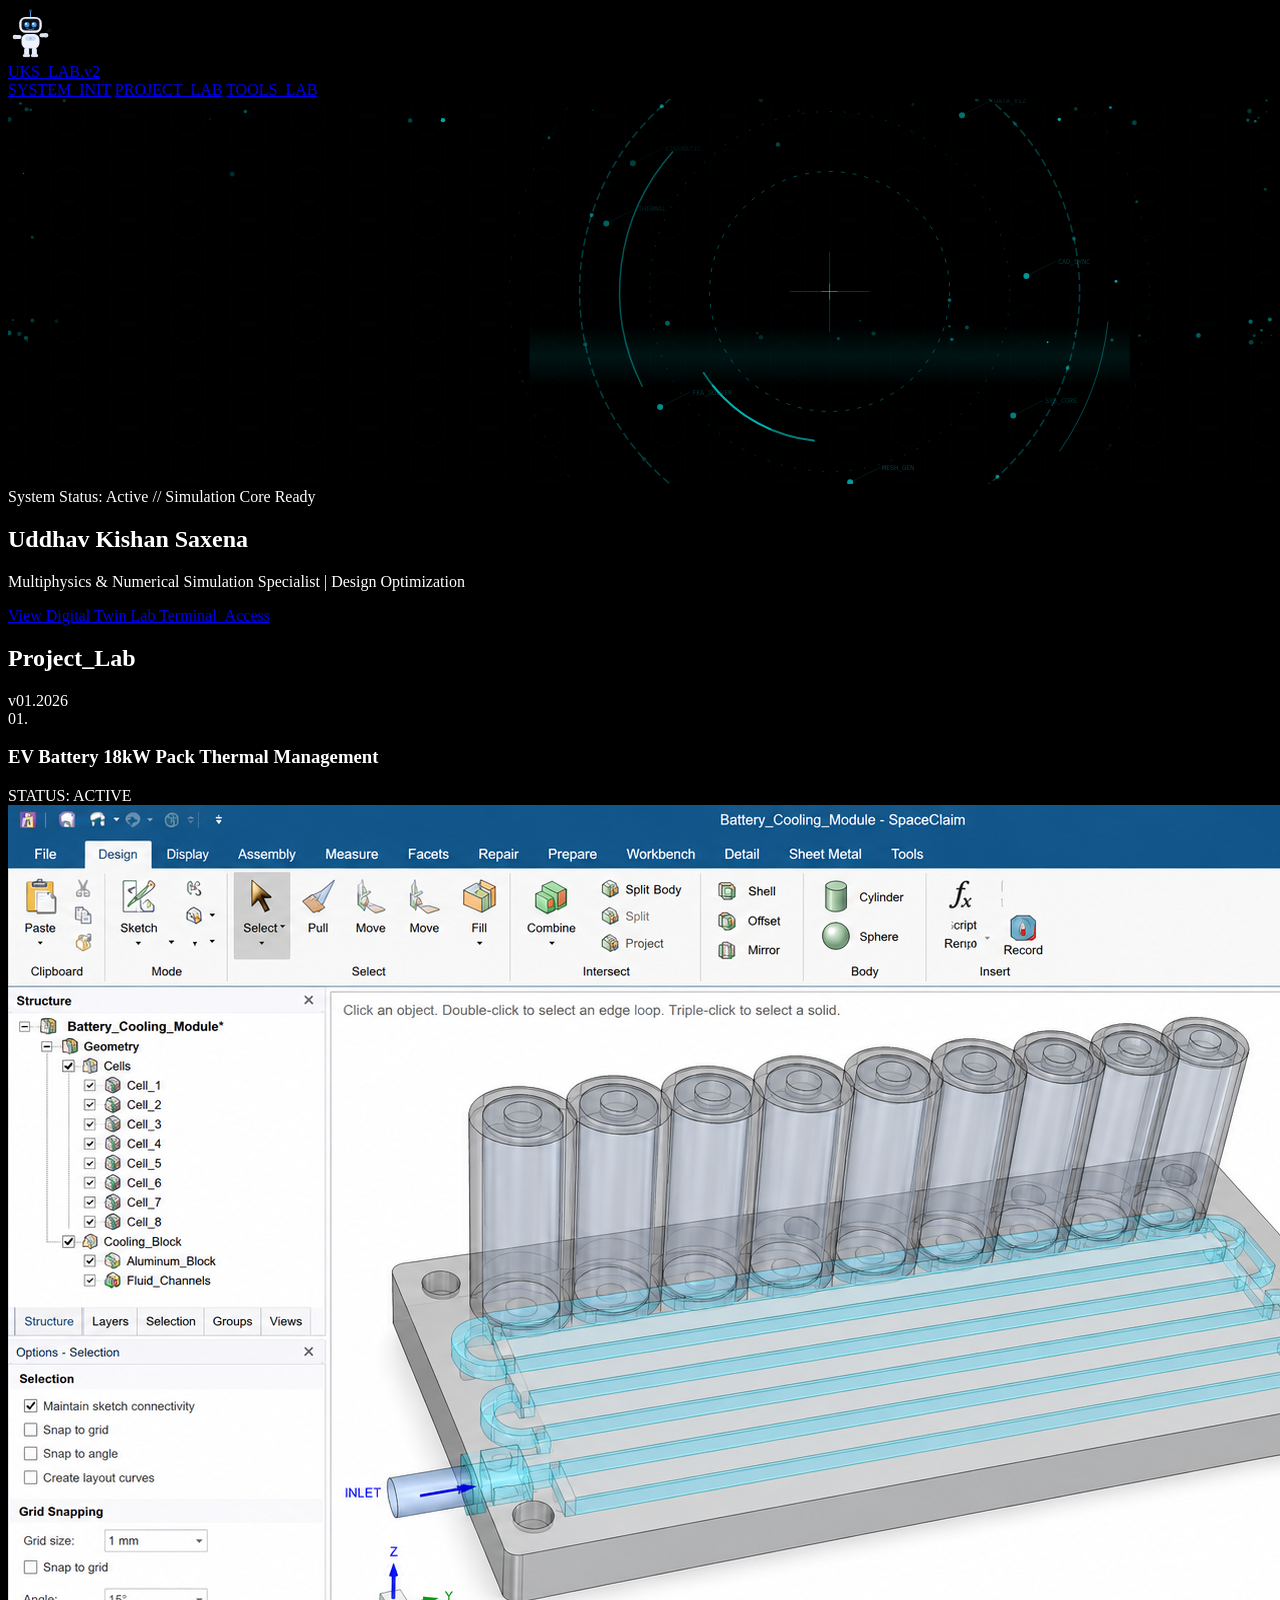
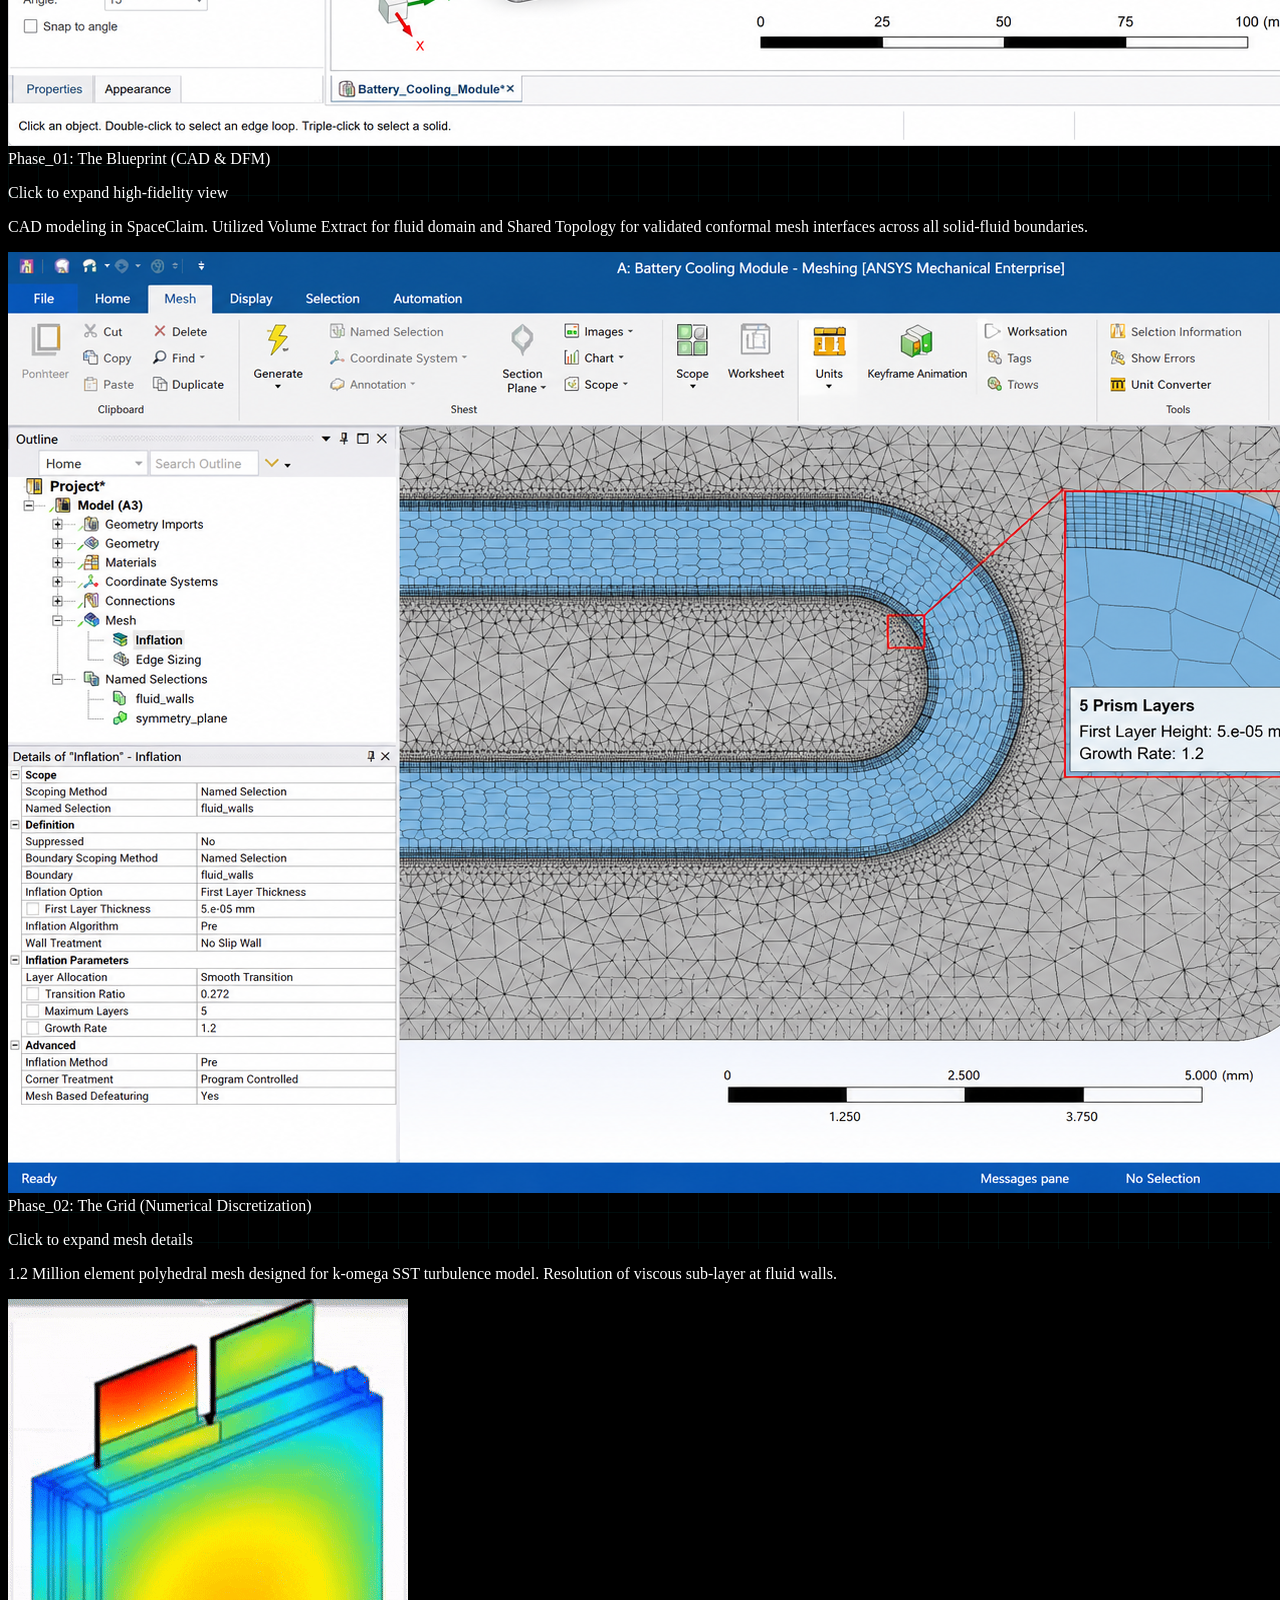
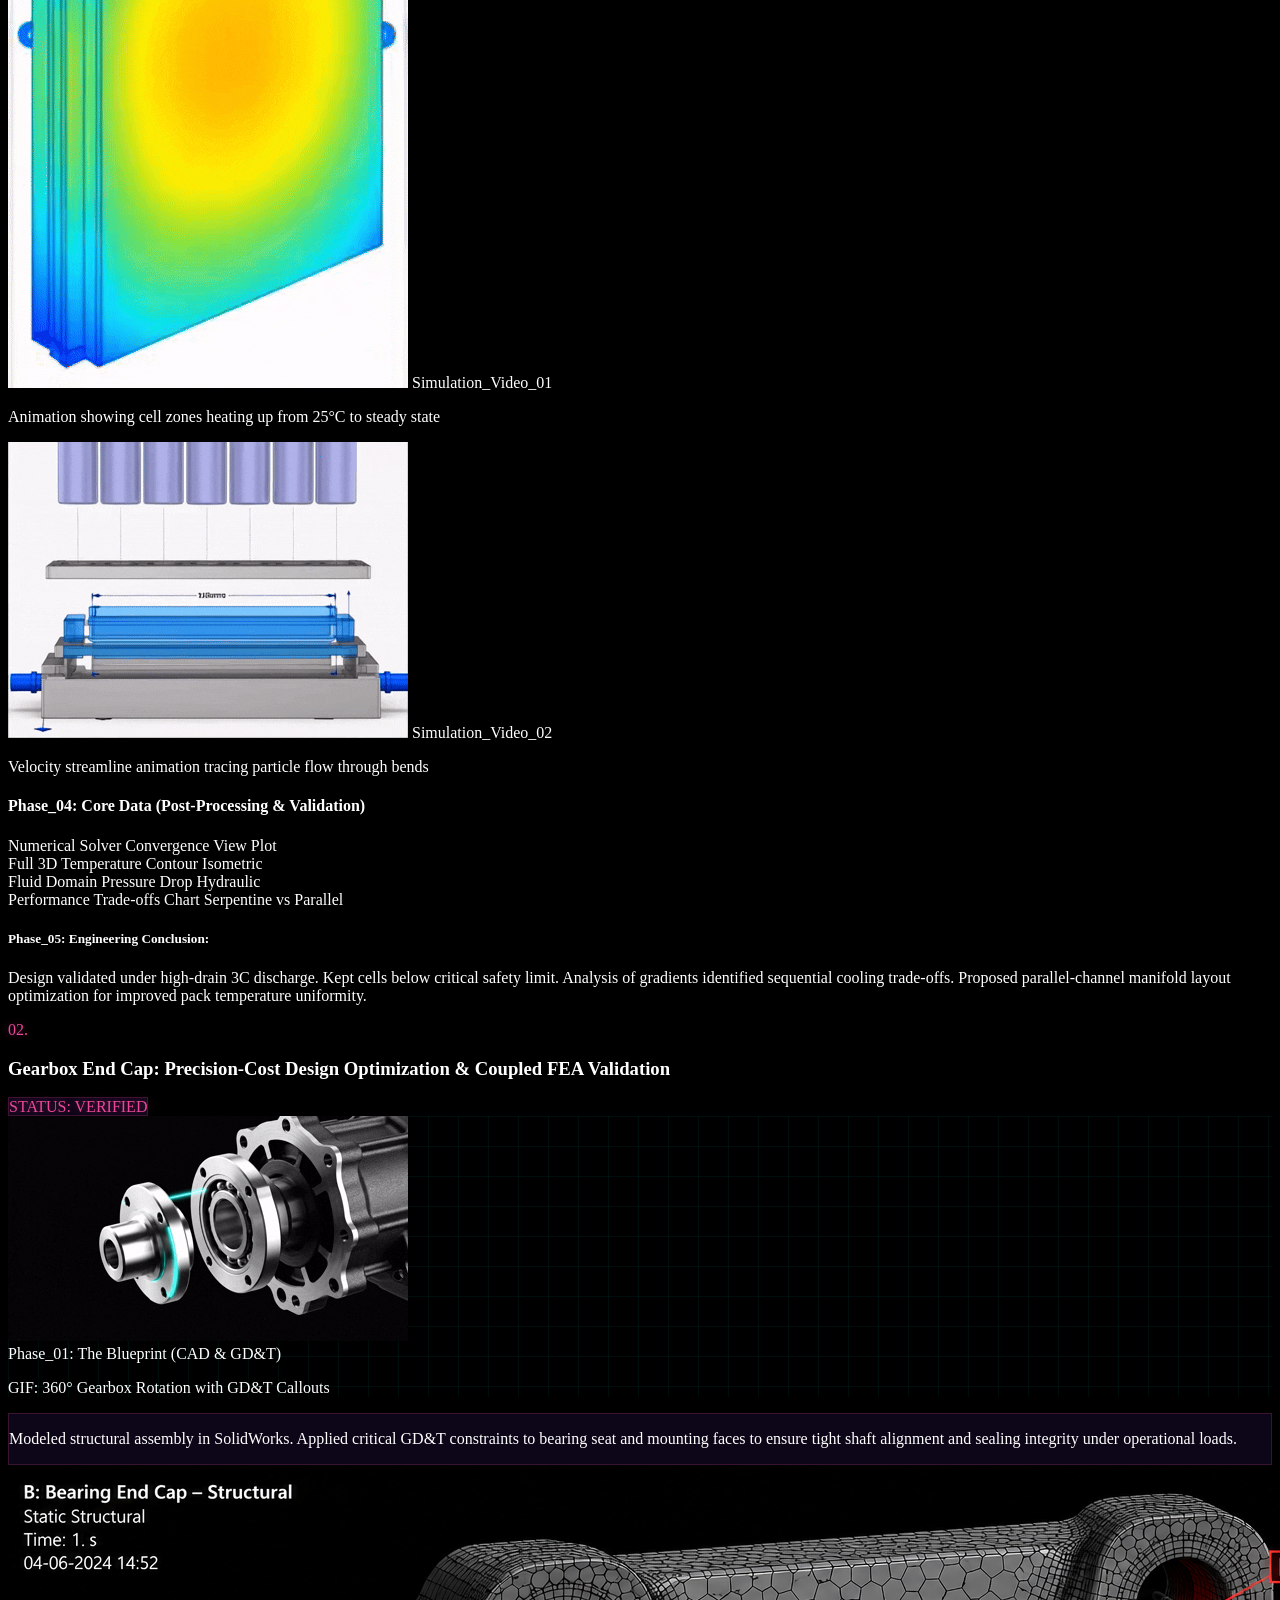
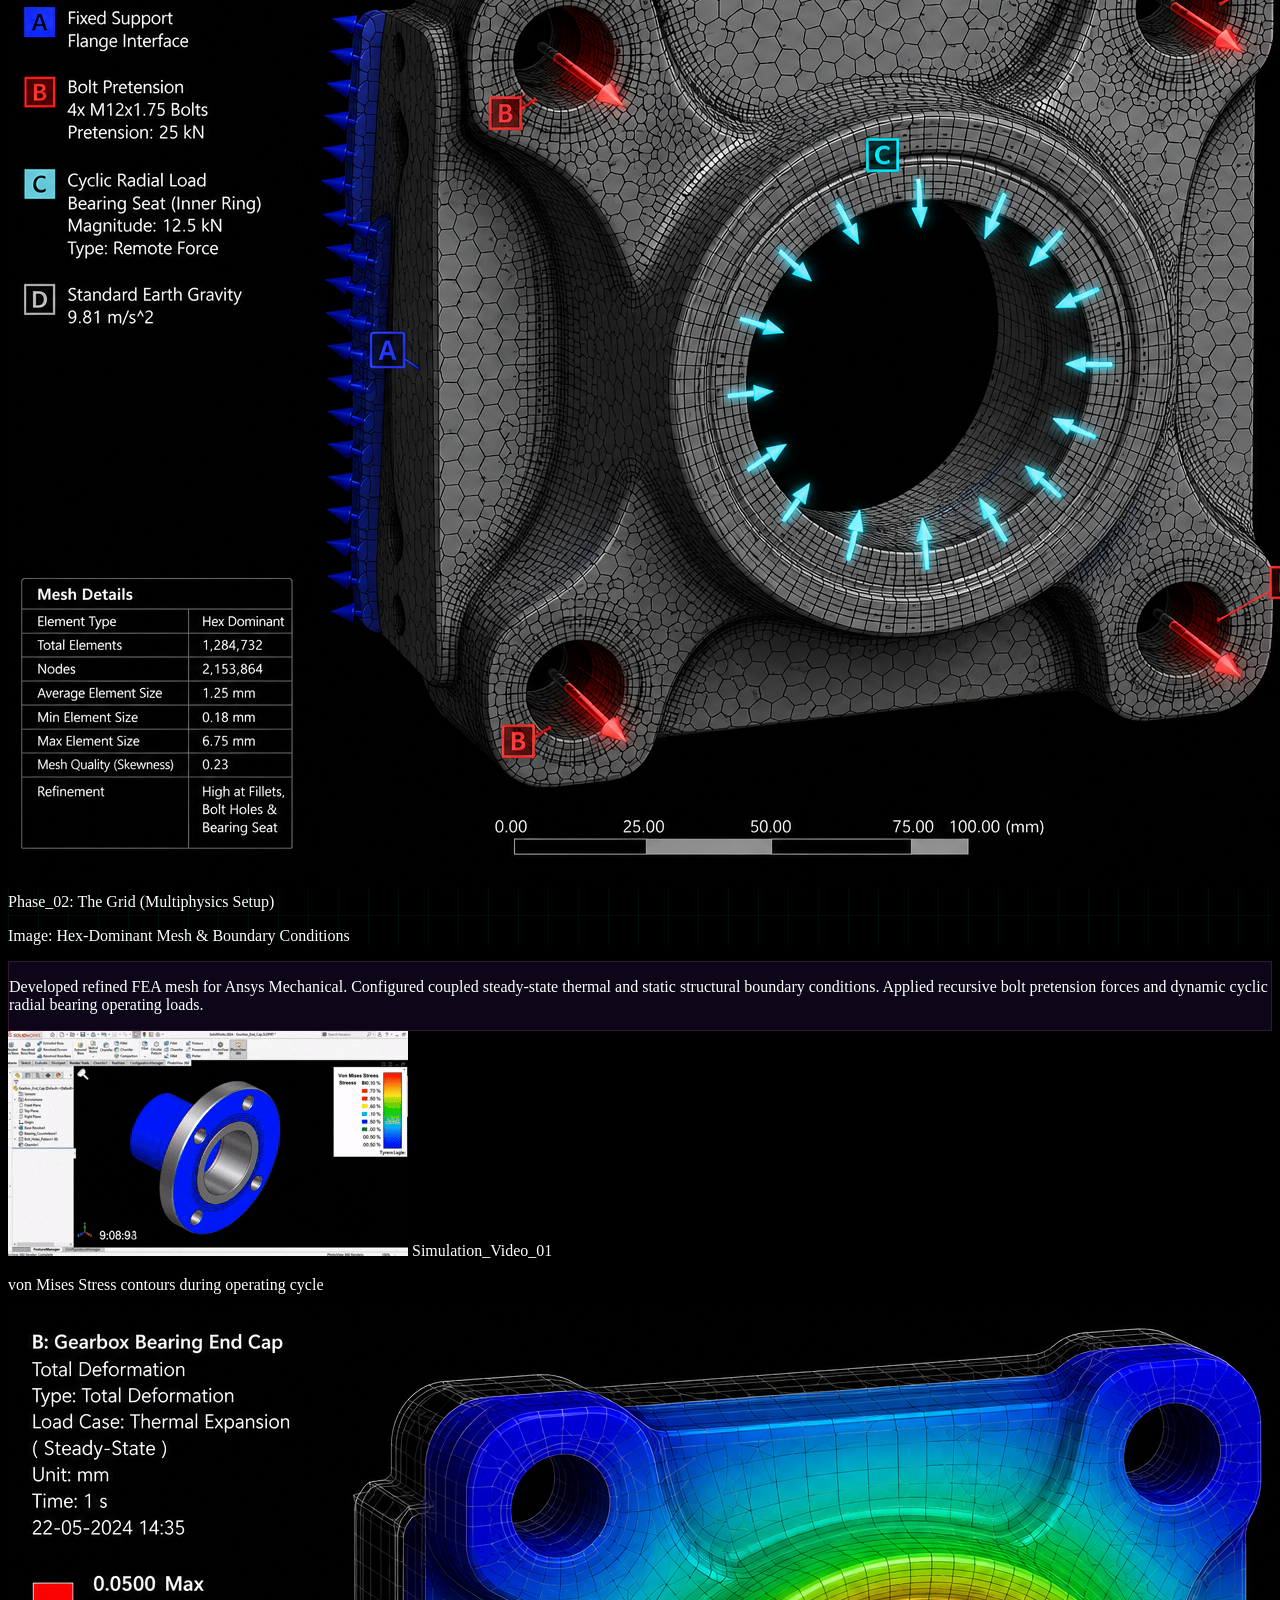
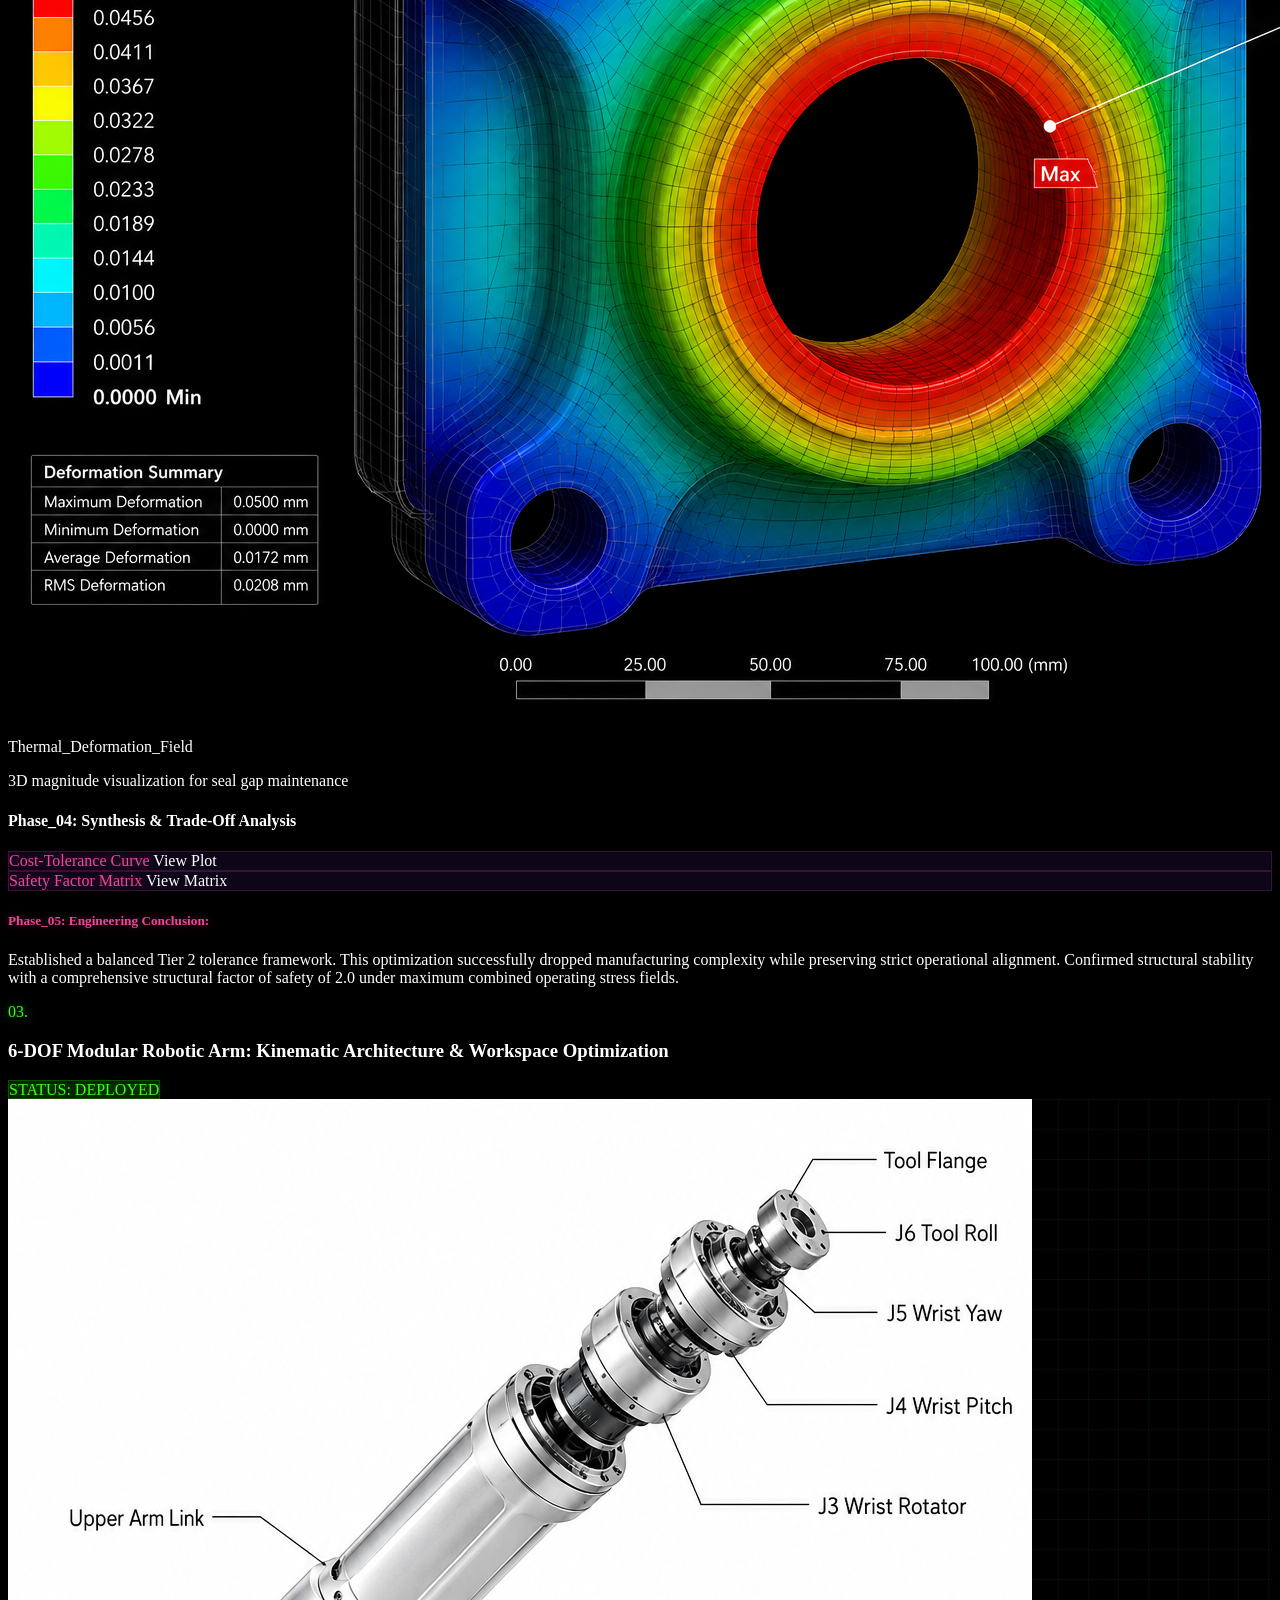
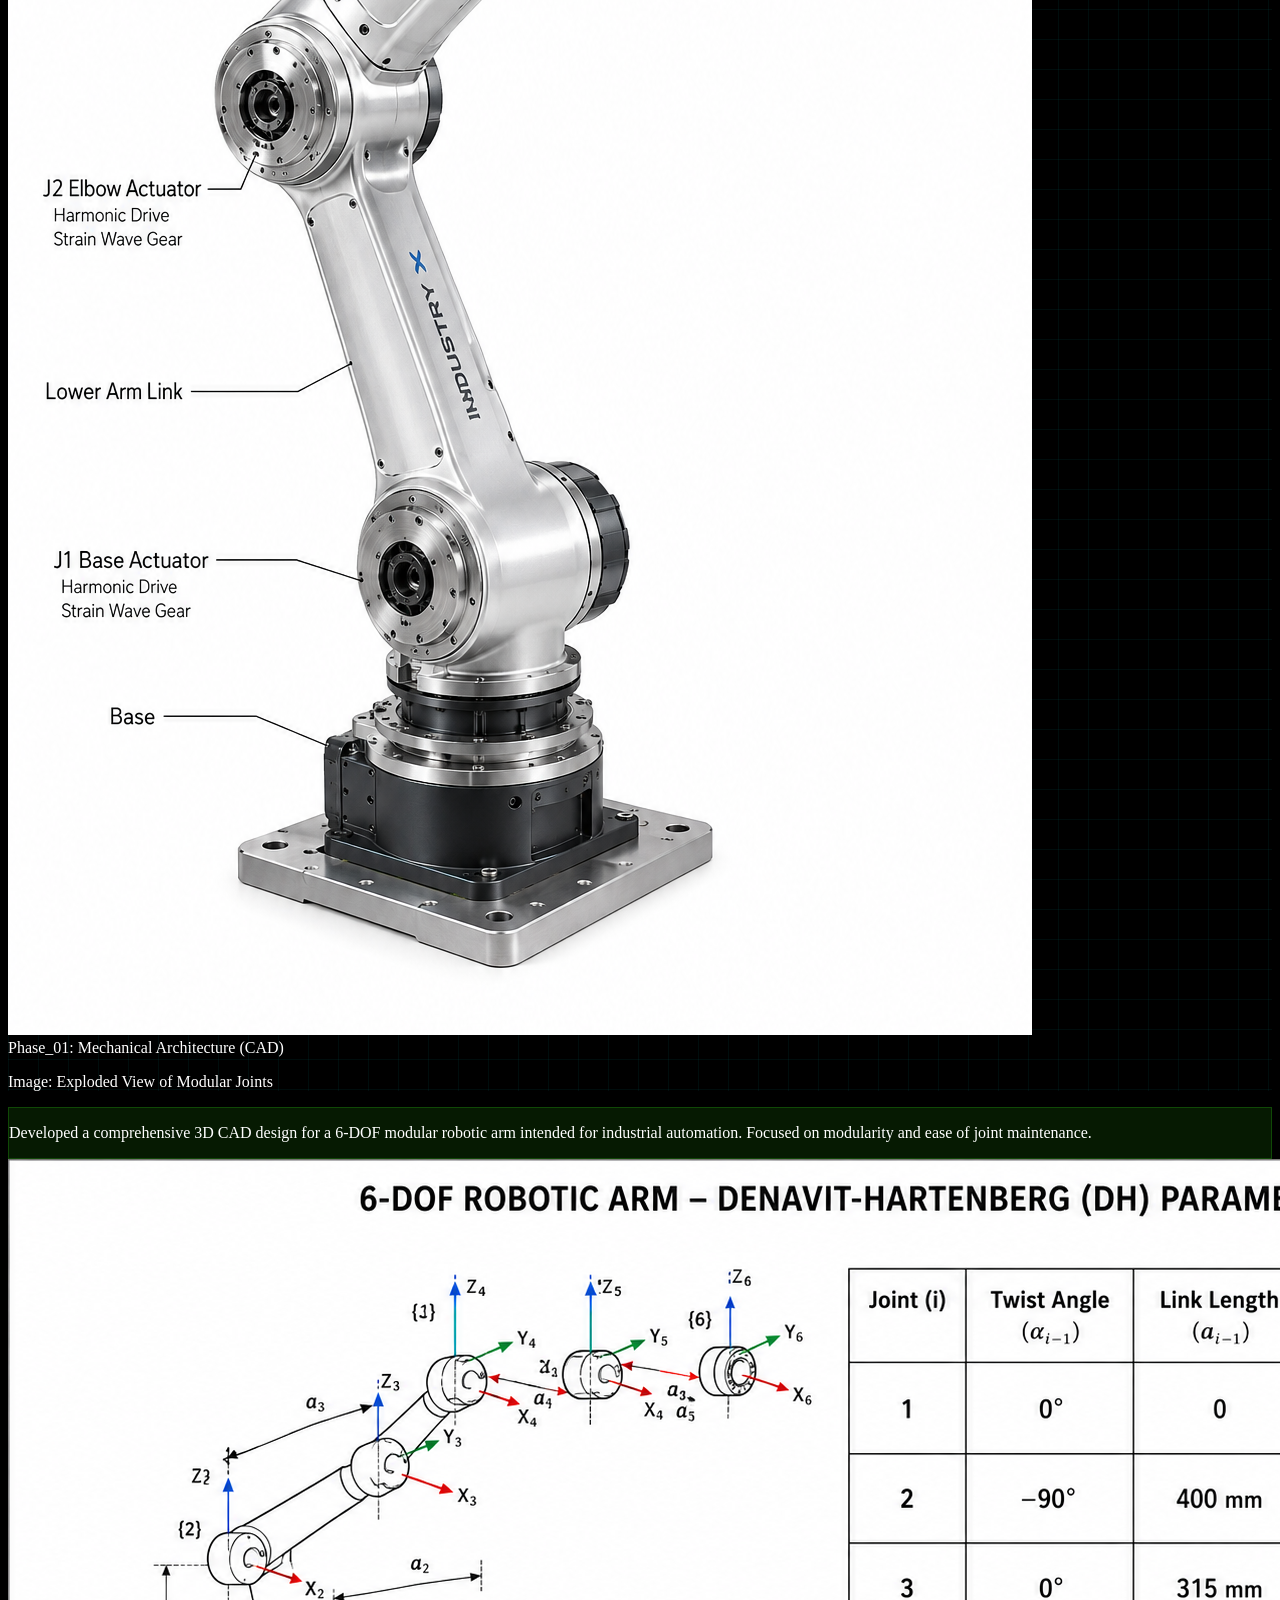
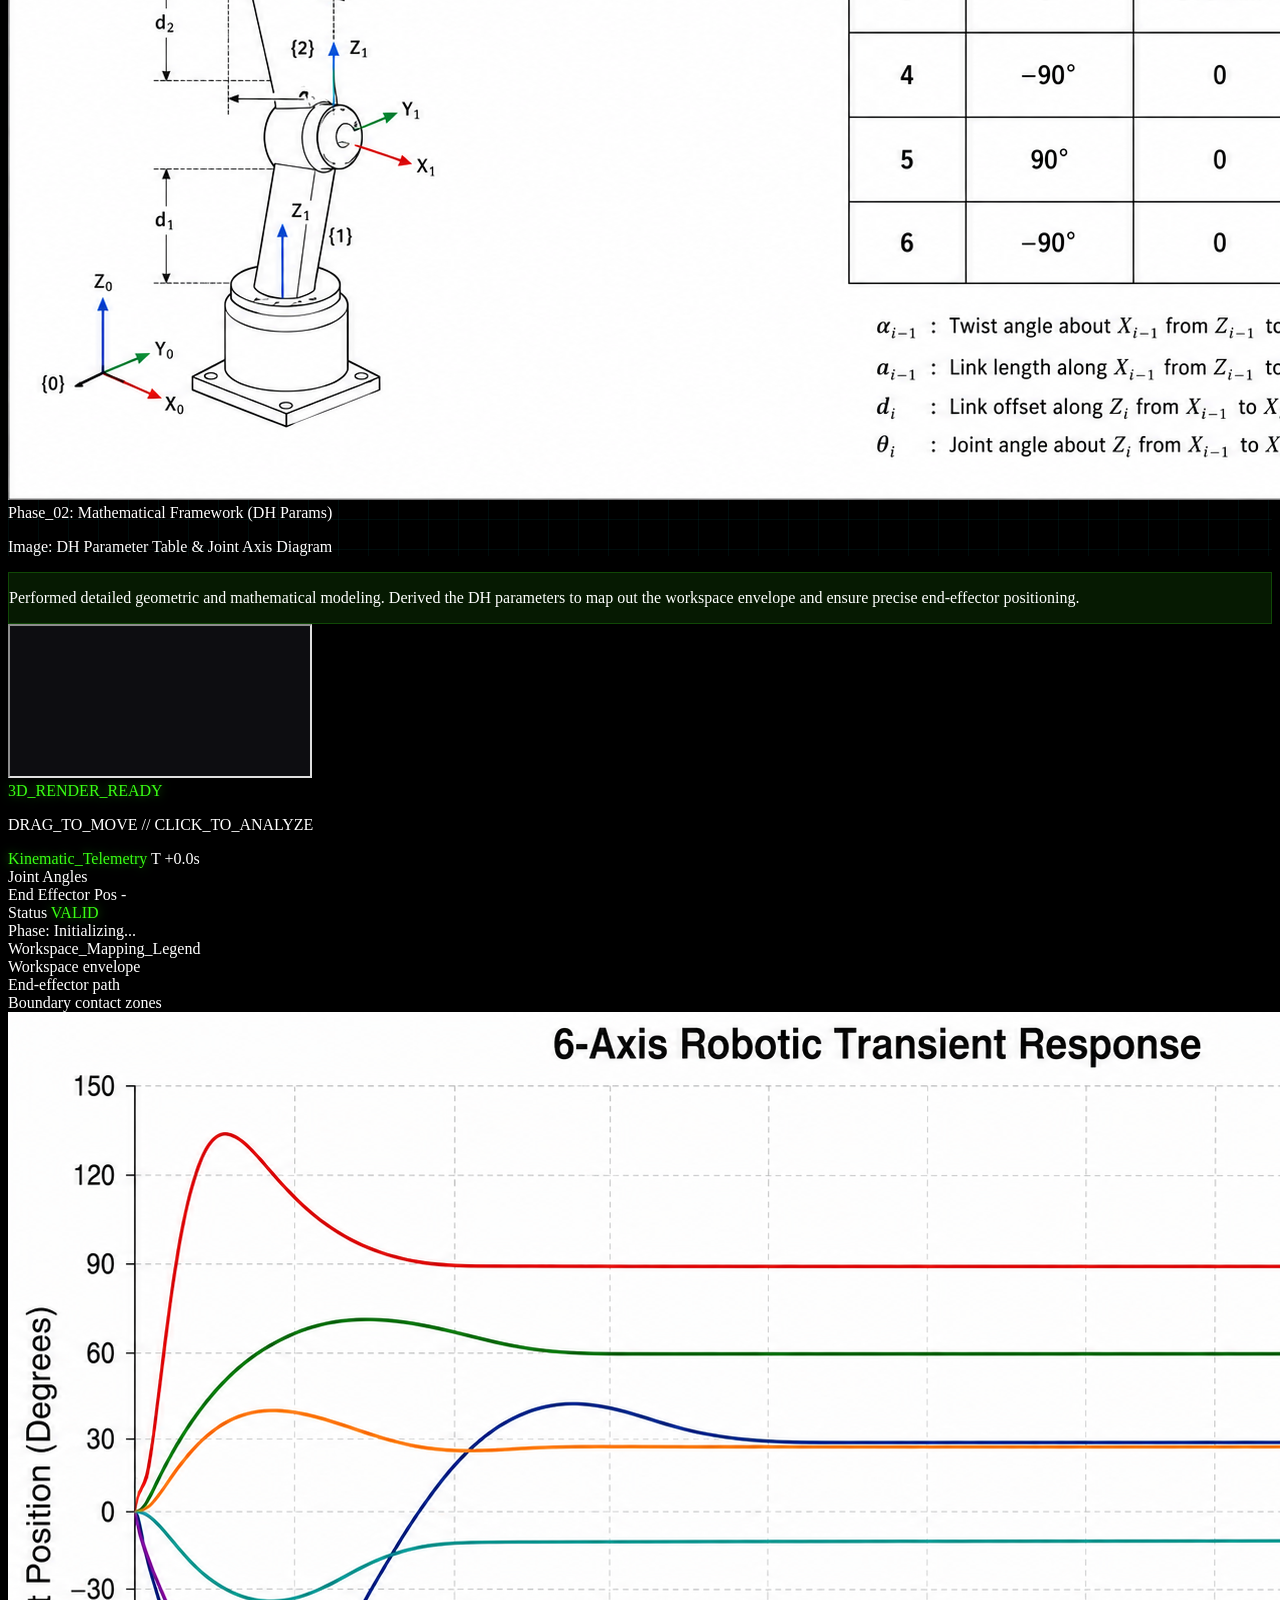
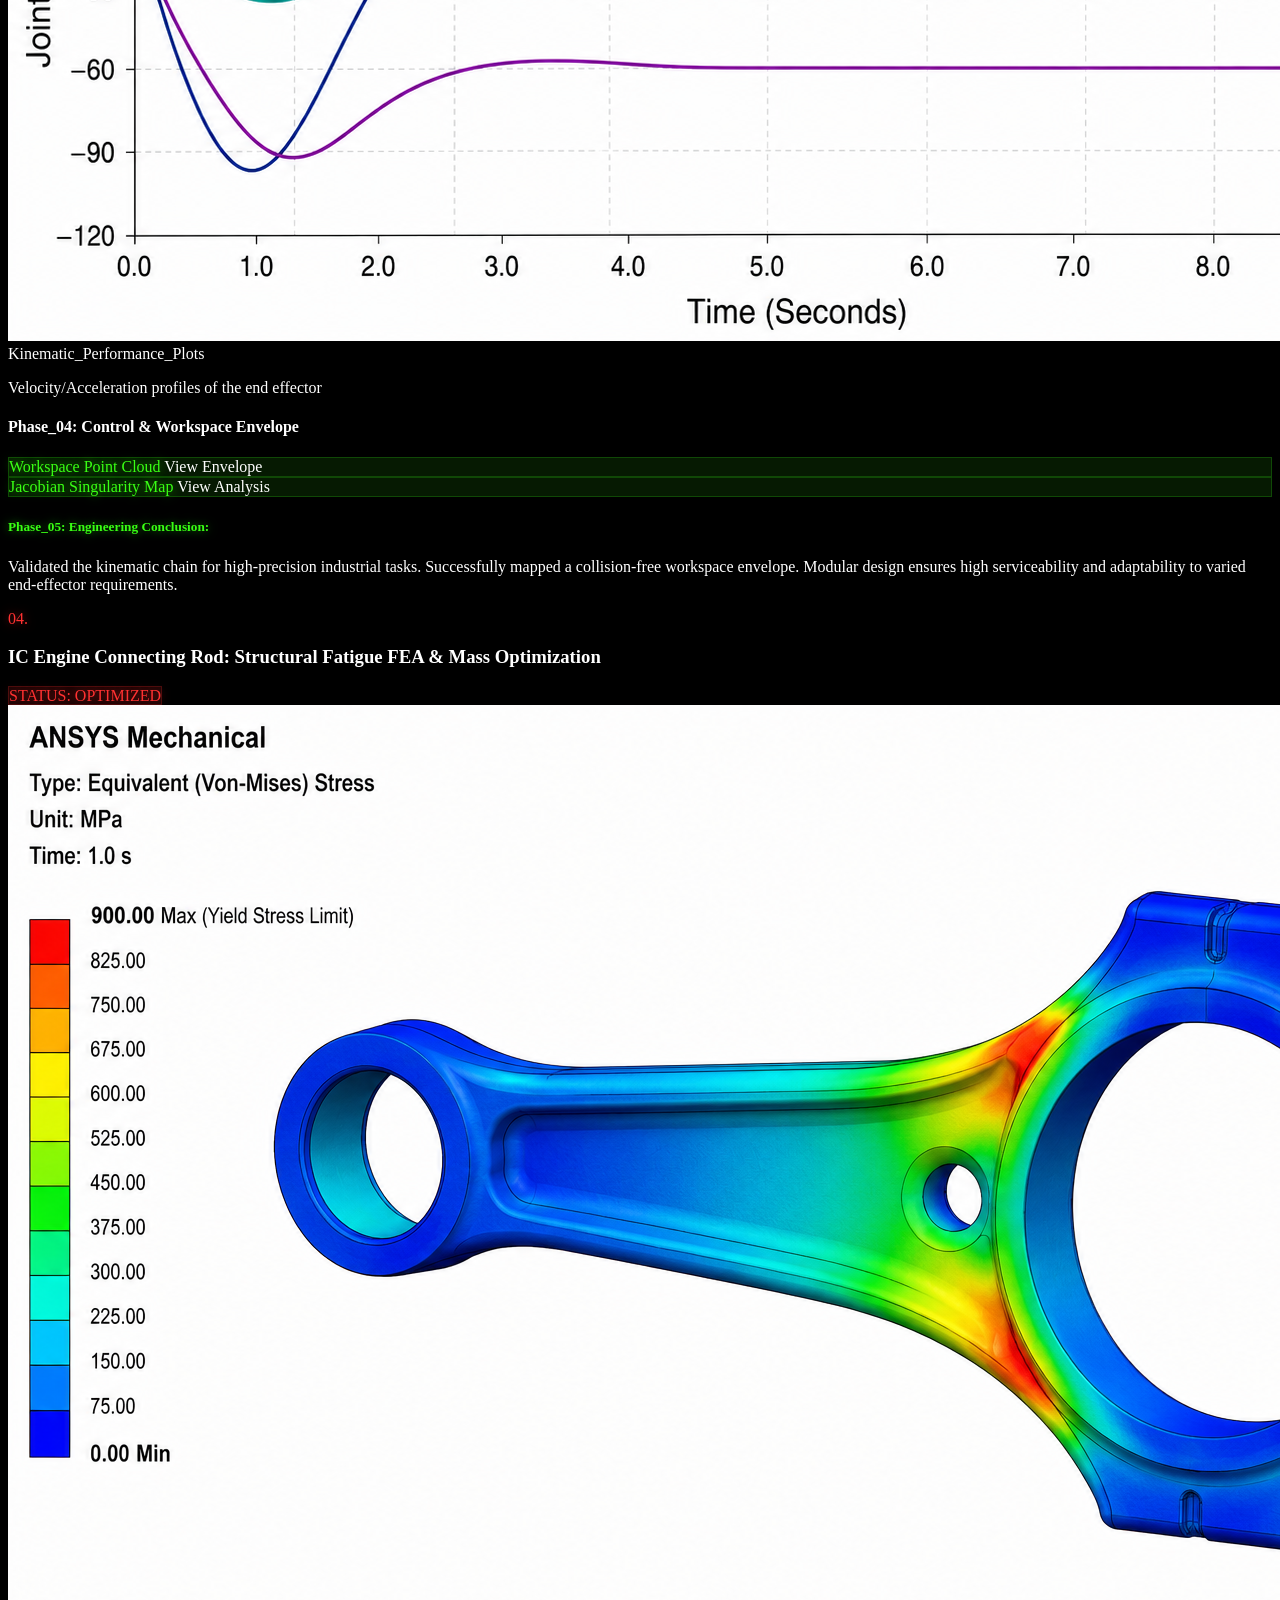
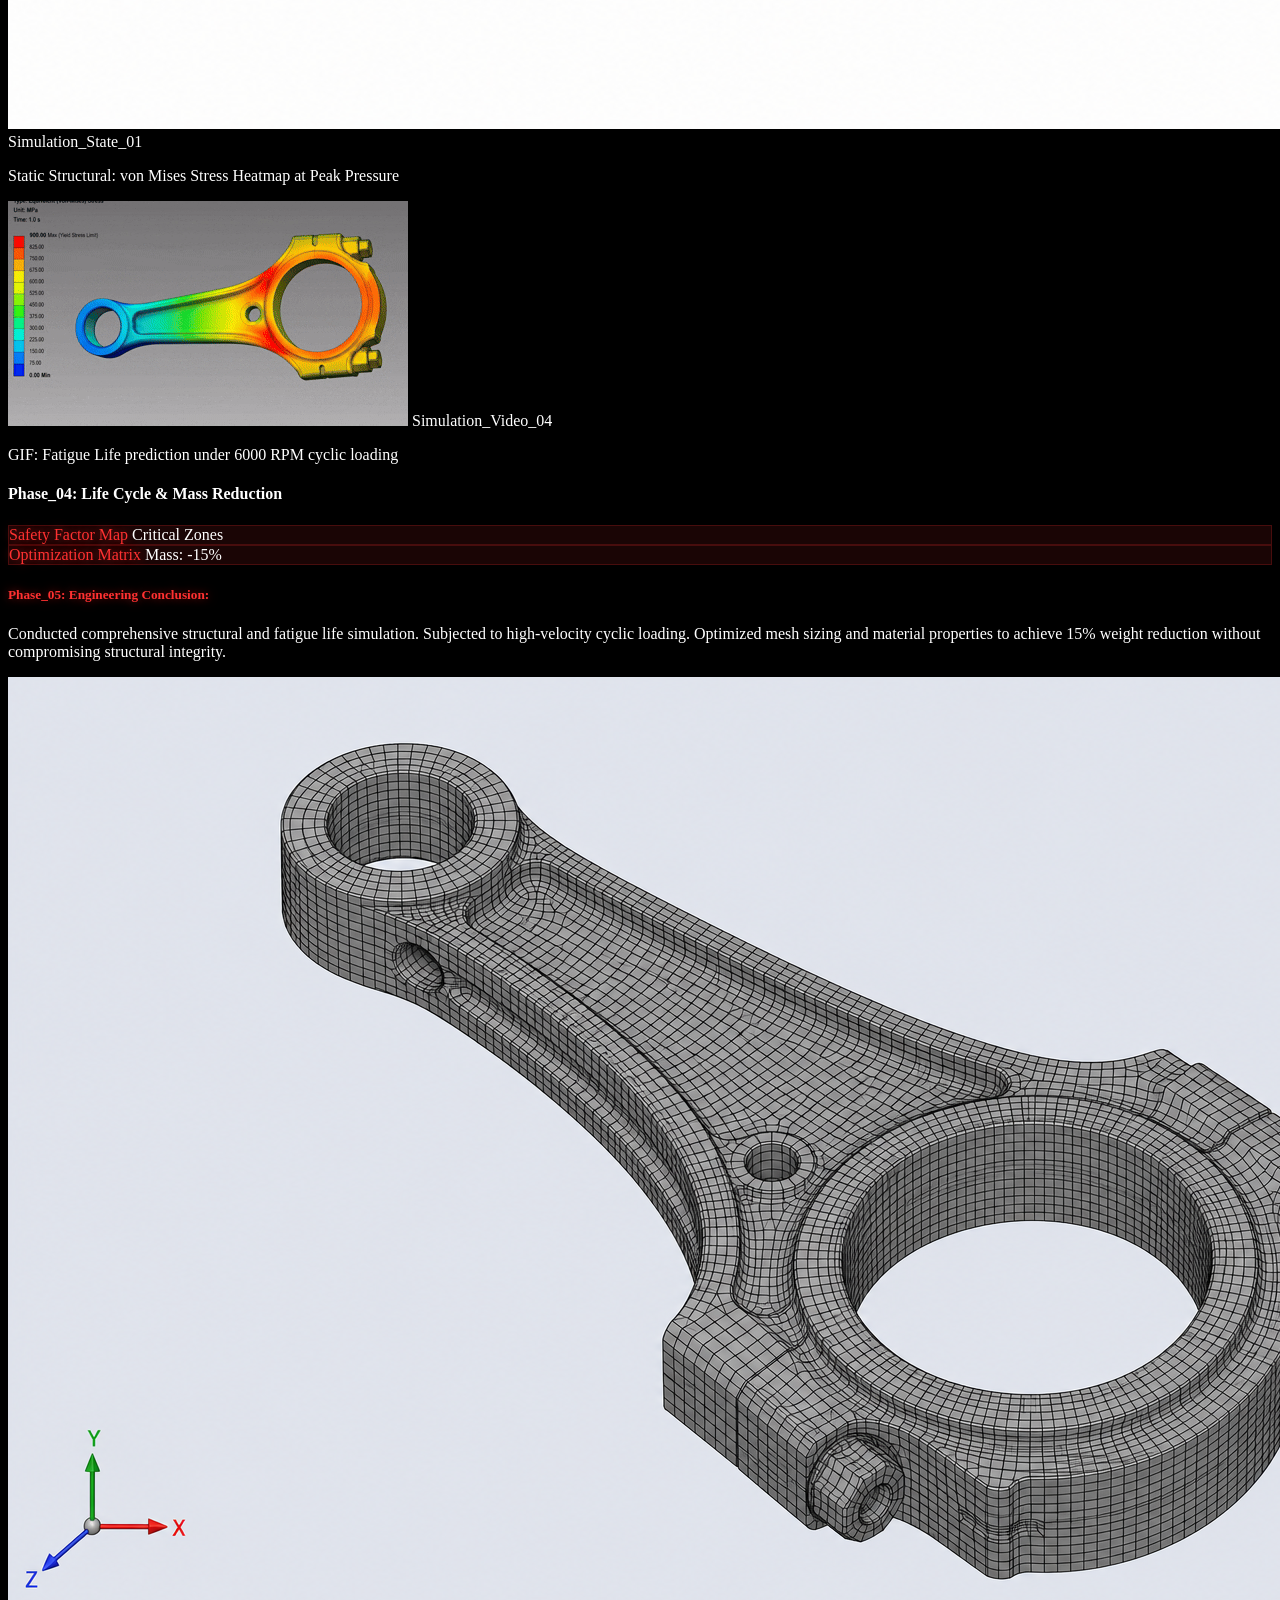
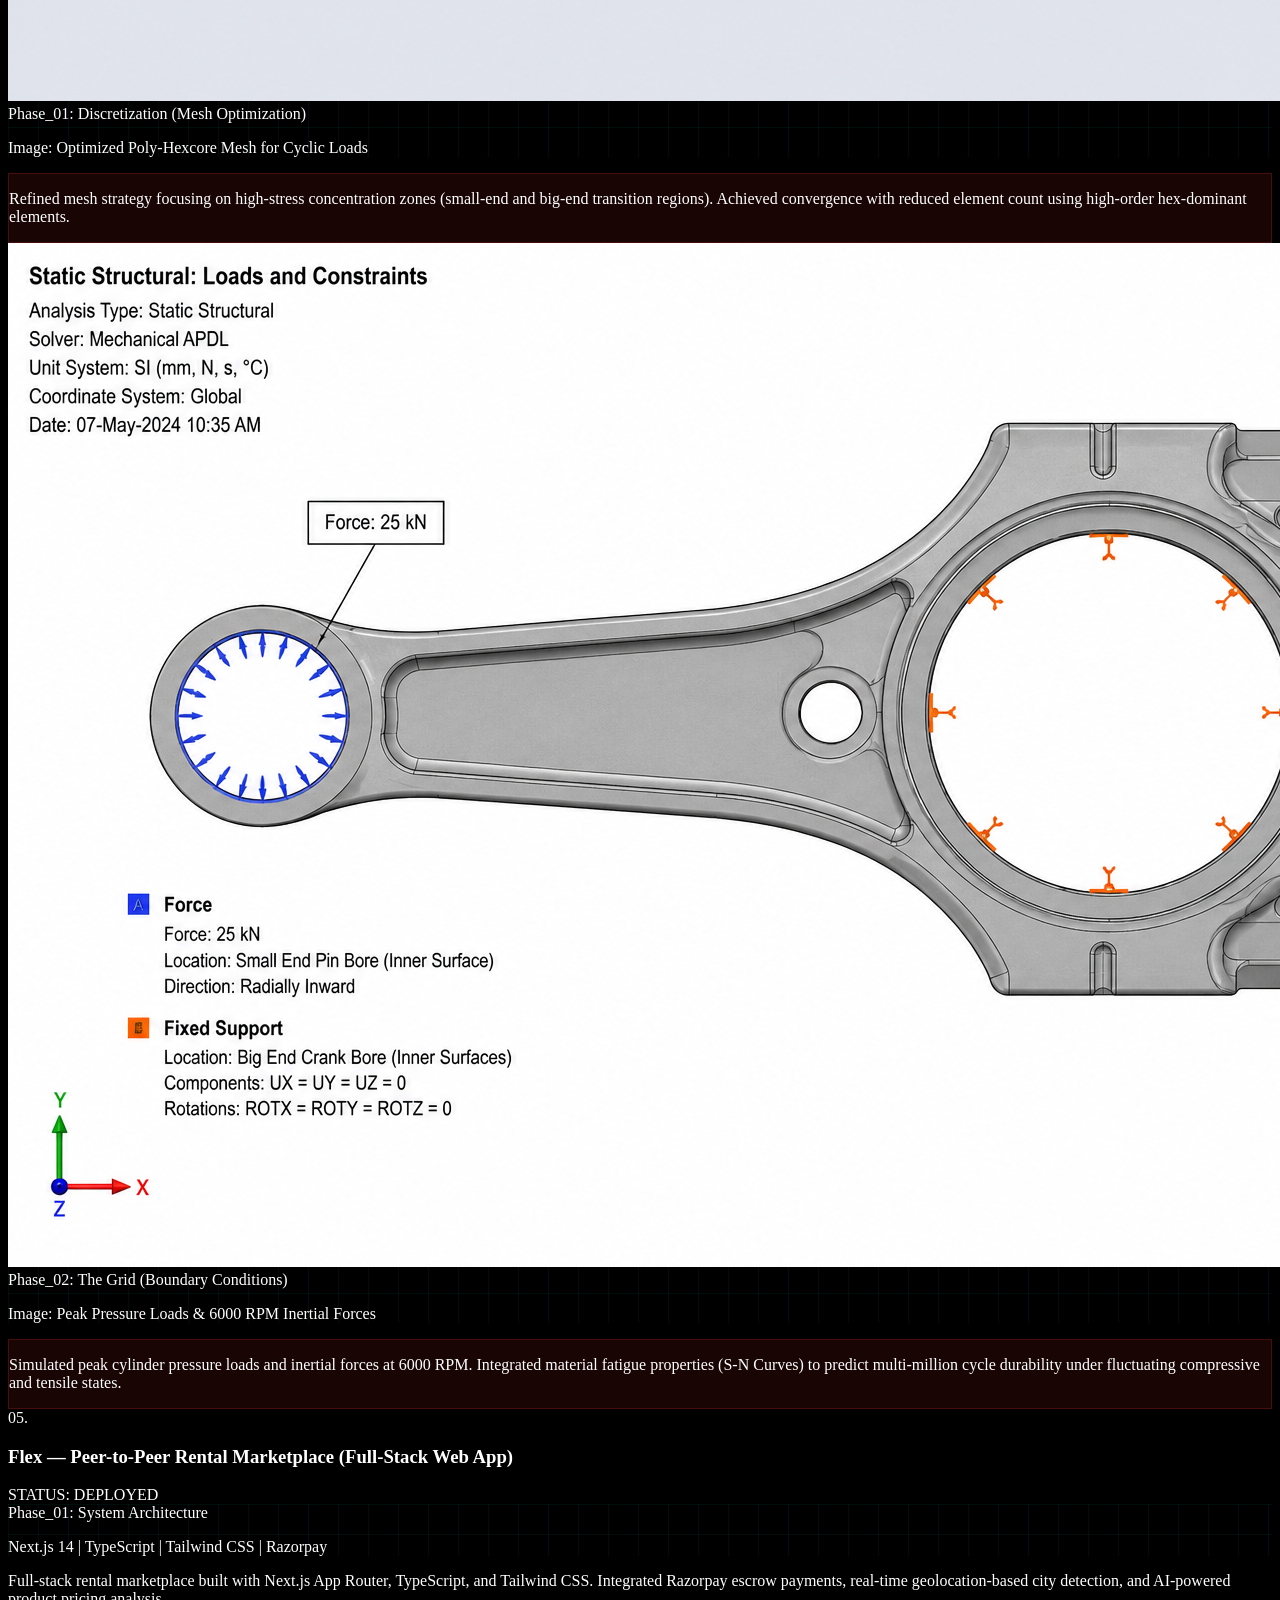
==== index.html @ 334a7b00 "Fix robot: slower movement, smaller jumps, 3D perspective tilt, better shading" ====
<!DOCTYPE html>
<html lang="en" class="scroll-smooth">
<head>
    <meta charset="UTF-8">
    <meta name="viewport" content="width=device-width, initial-scale=1.0">
    <title>UKS | DIGITAL TWIN LAB</title>
    <script src="https://cdn.tailwindcss.com"></script>
    <link rel="preconnect" href="https://fonts.googleapis.com">
    <link rel="preconnect" href="https://fonts.gstatic.com" crossorigin>
    <link href="https://fonts.googleapis.com/css2?family=Fira+Code:wght@300;400;500;600;700&family=Inter:wght@300;400;600;700;800&display=swap" rel="stylesheet">
    <script>
        tailwind.config = {
            theme: {
                extend: {
                    colors: {
                        neon: '#00FFFF',
                        cyan: '#00E5FF',
                        lab: '#000000',
                        'pink-neon': '#EC4899',
                        'amber-neon': '#FBBF24',
                    },
                    fontFamily: {
                        mono: ['Fira Code', 'monospace'],
                        sans: ['Inter', 'sans-serif'],
                    },
                    boxShadow: {
                        'neon': '0 0 15px rgba(0, 255, 255, 0.3)',
                        'neon-strong': '0 0 25px rgba(0, 255, 255, 0.5)',
                    }
                }
            }
        }
    </script>
    <link rel="stylesheet" href="css/style.css">
    <style>
        @keyframes scan {
            0% { transform: translateY(-100%); }
            100% { transform: translateY(100%); }
        }
        .scanline {
            position: fixed;
            top: 0;
            left: 0;
            width: 100%;
            height: 100%;
            background: linear-gradient(to bottom, transparent 50%, rgba(0, 255, 255, 0.02) 50%);
            background-size: 100% 4px;
            pointer-events: none;
            z-index: 100;
        }
        .glow-bg {
            background: radial-gradient(circle at center, rgba(124, 58, 237, 0.05) 0%, transparent 70%);
        }
    </style>
</head>
<body class="bg-lab text-white font-mono antialiased overflow-x-hidden">
    <!-- Animated Robot -->
    <div id="robot-mascot" class="fixed z-[95] pointer-events-none" style="width:45px;height:55px;perspective:200px;">
        <div id="robot-inner" style="transform-style:preserve-3d;transition:transform 0.3s;">
        <svg viewBox="0 0 100 120" xmlns="http://www.w3.org/2000/svg" style="filter: drop-shadow(2px 4px 6px rgba(0,0,0,0.5));">
            <!-- Antenna -->
            <line x1="50" y1="8" x2="50" y2="20" stroke="#4A90D9" stroke-width="2.5"/>
            <circle cx="50" cy="6" r="3.5" fill="#4A90D9">
                <animate attributeName="opacity" values="1;0.4;1" dur="2s" repeatCount="indefinite"/>
            </circle>
            <!-- Head shadow -->
            <ellipse cx="52" cy="56" rx="26" ry="4" fill="rgba(0,0,0,0.15)"/>
            <!-- Head -->
            <rect x="25" y="20" width="50" height="35" rx="14" fill="#E8F0FE"/>
            <rect x="27" y="22" width="46" height="31" rx="12" fill="#F0F4FA"/>
            <!-- Face screen -->
            <rect x="30" y="24" width="40" height="26" rx="9" fill="#1A1A2E"/>
            <rect x="32" y="26" width="36" height="22" rx="7" fill="#0D1117"/>
            <!-- Eyes with glow -->
            <circle cx="42" cy="37" r="6" fill="#4A90D9">
                <animate attributeName="r" values="6;5.5;6" dur="3s" repeatCount="indefinite"/>
            </circle>
            <circle cx="58" cy="37" r="6" fill="#4A90D9">
                <animate attributeName="r" values="6;5.5;6" dur="3s" repeatCount="indefinite"/>
            </circle>
            <!-- Eye shine -->
            <circle cx="40" cy="35" r="2.5" fill="white" opacity="0.9"/>
            <circle cx="56" cy="35" r="2.5" fill="white" opacity="0.9"/>
            <circle cx="43" cy="38" r="1" fill="white" opacity="0.5"/>
            <circle cx="59" cy="38" r="1" fill="white" opacity="0.5"/>
            <!-- Mouth -->
            <path d="M42 46 Q50 51 58 46" stroke="#4A90D9" stroke-width="1.8" fill="none" stroke-linecap="round"/>
            <!-- Body -->
            <ellipse cx="52" cy="90" rx="22" ry="4" fill="rgba(0,0,0,0.12)"/>
            <rect x="30" y="58" width="40" height="32" rx="12" fill="#E8F0FE"/>
            <rect x="32" y="60" width="36" height="28" rx="10" fill="#F0F4FA"/>
            <!-- Chest panel -->
            <rect x="38" y="63" width="24" height="10" rx="5" fill="#4A90D9" opacity="0.25"/>
            <circle cx="50" cy="68" r="3" fill="#4A90D9" opacity="0.5">
                <animate attributeName="opacity" values="0.5;0.2;0.5" dur="1.5s" repeatCount="indefinite"/>
            </circle>
            <!-- Arms with 3D shading -->
            <g id="robot-left-arm">
                <rect x="16" y="60" width="14" height="9" rx="4.5" fill="#E0E8F5"/>
                <ellipse cx="16" cy="64.5" rx="5.5" ry="5" fill="#E8F0FE"/>
                <ellipse cx="16" cy="66" rx="4" ry="3" fill="#D0D8E8"/>
            </g>
            <g id="robot-right-arm">
                <rect x="70" y="56" width="14" height="9" rx="4.5" fill="#E0E8F5"/>
                <ellipse cx="84" cy="60.5" rx="5.5" ry="5" fill="#E8F0FE"/>
                <ellipse cx="84" cy="62" rx="4" ry="3" fill="#D0D8E8"/>
                <!-- Wave lines -->
                <path d="M87 52 Q91 48 95 52" stroke="#4A90D9" stroke-width="1.2" fill="none" opacity="0.5"/>
                <path d="M88 48 Q92 44 96 48" stroke="#4A90D9" stroke-width="1" fill="none" opacity="0.3"/>
            </g>
            <!-- Legs with shading -->
            <rect x="36" y="88" width="11" height="18" rx="5" fill="#E0E8F5"/>
            <rect x="53" y="88" width="11" height="18" rx="5" fill="#E0E8F5"/>
            <rect x="37" y="89" width="9" height="16" rx="4" fill="#E8F0FE"/>
            <rect x="54" y="89" width="9" height="16" rx="4" fill="#E8F0FE"/>
            <!-- Feet -->
            <ellipse cx="41" cy="106" rx="8" ry="4" fill="#4A90D9" opacity="0.4"/>
            <ellipse cx="59" cy="106" rx="8" ry="4" fill="#4A90D9" opacity="0.4"/>
            <rect x="33" y="102" width="16" height="7" rx="3.5" fill="#D0D8E8"/>
            <rect x="51" y="102" width="16" height="7" rx="3.5" fill="#D0D8E8"/>
            <rect x="34" y="103" width="14" height="5" rx="2.5" fill="#E0E8F5"/>
            <rect x="52" y="103" width="14" height="5" rx="2.5" fill="#E0E8F5"/>
        </svg>
        </div>
    </div>
    
    <!-- Navigation -->
    <nav class="fixed top-0 w-full z-[90] border-b border-neon/10 bg-lab/80 backdrop-blur-xl">
        <div class="max-w-7xl mx-auto px-6 h-20 flex items-center justify-between">
            <a href="#" class="font-bold tracking-tighter text-2xl flex items-center gap-2">
                <span class="w-3 h-3 bg-neon animate-pulse rounded-full shadow-neon"></span>
                UKS_LAB.v2
            </a>
            <div class="hidden md:flex space-x-8 text-xs font-bold uppercase tracking-widest">
                <a href="#hero" class="hover:text-neon transition-colors">SYSTEM_INIT</a>
                <a href="#lab" class="hover:text-neon transition-colors">PROJECT_LAB</a>
                <a href="#tools" class="hover:text-neon transition-colors">TOOLS_LAB</a>
            </div>
        </div>
    </nav>

    <!-- Hero Section -->
    <section id="hero" class="relative min-h-screen flex items-center justify-center px-6 pt-20 overflow-hidden">
        <!-- Jarvis HUD Canvas Background -->
        <canvas id="jarvis-canvas" class="absolute inset-0 z-0 w-full h-full"></canvas>
        <div class="absolute inset-0 z-0 bg-gradient-to-r from-black/70 via-black/30 to-transparent"></div>
        
        <div class="relative z-10 max-w-5xl mx-auto text-center">
            <div class="inline-block border border-neon/30 px-4 py-1 rounded-full text-[10px] uppercase tracking-[0.3em] mb-8 animate-pulse text-neon">
                System Status: Active // Simulation Core Ready
            </div>
            <h1 class="text-5xl md:text-8xl font-black font-sans tracking-tight mb-6 bg-clip-text text-transparent bg-gradient-to-b from-white to-white/40">
                <span id="typing-name"></span>
            </h1>
            <p class="text-sm md:text-xl text-cyan/70 font-medium mb-12 max-w-2xl mx-auto leading-relaxed tracking-wide uppercase">
                Multiphysics & Numerical Simulation Specialist | Design Optimization
            </p>
            <div class="flex flex-col sm:flex-row gap-6 justify-center">
                <a href="#lab" class="group relative px-10 py-4 bg-neon text-lab font-black uppercase tracking-widest text-xs transition-all hover:shadow-neon-strong">
                    View Digital Twin Lab
                    <span class="absolute -top-1 -left-1 w-2 h-2 border-t-2 border-l-2 border-neon group-hover:border-white transition-colors"></span>
                    <span class="absolute -bottom-1 -right-1 w-2 h-2 border-b-2 border-r-2 border-neon group-hover:border-white transition-colors"></span>
                </a>
                <a href="#" class="group relative px-10 py-4 border border-neon/30 text-neon font-bold uppercase tracking-widest text-xs transition-all hover:bg-neon/5">
                    Terminal_Access
                </a>
            </div>
        </div>
    </section>

    <!-- Project Lab -->
    <section id="lab" class="py-32 relative">
        <div class="max-w-7xl mx-auto px-6">
            <div class="flex items-center gap-4 mb-20">
                <h2 class="text-4xl md:text-6xl font-black font-sans uppercase tracking-tighter">Project_Lab</h2>
                <div class="h-[1px] flex-1 bg-neon/20"></div>
                <span class="text-[10px] text-neon/40 uppercase tracking-widest">v01.2026</span>
            </div>

            <!-- Project 1: EV Battery -->
            <div class="mb-40">
                <div class="flex items-center justify-between mb-8">
                    <div class="flex items-center gap-3">
                        <span class="text-neon font-bold">01.</span>
                        <h3 class="text-2xl font-bold uppercase tracking-tight">EV Battery 18kW Pack Thermal Management</h3>
                    </div>
                    <span class="text-[10px] font-bold text-neon bg-neon/10 px-2 py-1 rounded border border-neon/20 animate-pulse">STATUS: ACTIVE</span>
                </div>

                <div class="grid grid-cols-1 lg:grid-cols-12 gap-8">
                    <!-- Phase 1 & 2 -->
                    <div class="lg:col-span-7 space-y-6">
                        <div class="group relative border border-neon/10 bg-white/5 p-4 transition-all hover:border-neon/40 hover:shadow-neon cursor-pointer" onclick="openModal('assets/images/battery-cad-spaceclaim.png', 'CAD Exploration View - SpaceClaim Assembly')">
                            <div class="aspect-video bg-lab/50 relative overflow-hidden border border-neon/5 engineering-grid group-hover:border-neon/20 transition-all">
                                <img src="assets/images/battery-cad-spaceclaim.png" alt="SpaceClaim CAD Assembly" class="w-full h-full object-cover opacity-60 group-hover:opacity-100 transition-all duration-500">
                                <div class="absolute inset-0 flex flex-col items-center justify-center p-8 bg-lab/40 group-hover:bg-transparent transition-all">
                                    <span class="text-[10px] text-neon/40 mb-2 font-bold uppercase group-hover:text-neon transition-colors">Phase_01: The Blueprint (CAD & DFM)</span>
                                    <p class="text-center text-[10px] text-white/40 px-4 group-hover:hidden transition-all uppercase tracking-tighter">Click to expand high-fidelity view</p>
                                </div>
                            </div>
                            <div class="mt-4 p-4 border-l-2 border-neon/40 bg-neon/5">
                                <p class="text-xs leading-relaxed text-cyan/80">CAD modeling in SpaceClaim. Utilized Volume Extract for fluid domain and Shared Topology for validated conformal mesh interfaces across all solid-fluid boundaries.</p>
                            </div>
                        </div>

                        <div class="group relative border border-neon/10 bg-white/5 p-4 transition-all hover:border-neon/40 hover:shadow-neon cursor-pointer" onclick="openModal('assets/images/battery-mesh-ansys.png', 'High-Fidelity Polyhedral Mesh - ANSYS Meshing')">
                            <div class="aspect-video bg-lab/50 relative overflow-hidden border border-neon/5 engineering-grid group-hover:border-neon/20 transition-all">
                                <img src="assets/images/battery-mesh-ansys.png" alt="ANSYS Mesh Analysis" class="w-full h-full object-cover opacity-60 group-hover:opacity-100 transition-all duration-500">
                                <div class="absolute inset-0 flex flex-col items-center justify-center p-8 bg-lab/40 group-hover:bg-transparent transition-all">
                                    <span class="text-[10px] text-neon/40 mb-2 font-bold uppercase group-hover:text-neon transition-colors">Phase_02: The Grid (Numerical Discretization)</span>
                                    <p class="text-center text-[10px] text-white/40 px-4 group-hover:hidden transition-all uppercase tracking-tighter">Click to expand mesh details</p>
                                </div>
                            </div>
                            <div class="mt-4 p-4 border-l-2 border-neon/40 bg-neon/5">
                                <p class="text-xs leading-relaxed text-cyan/80">1.2 Million element polyhedral mesh designed for k-omega SST turbulence model. Resolution of viscous sub-layer at fluid walls.</p>
                            </div>
                        </div>
                    </div>

                    <!-- Phase 3 & 4 -->
                    <div class="lg:col-span-5 space-y-8">
                        <div class="grid grid-cols-2 gap-4">
                            <div class="aspect-square bg-white/5 border border-neon/10 p-4 flex flex-col items-center justify-center text-center group hover:border-neon/40 cursor-pointer" onclick="openModal('assets/videos/battery-temp-rise.gif', 'Simulation Video 1 (GIF): Time-Lapse Temperature Rise')">
                                <div class="relative w-full h-full flex flex-col items-center justify-center">
                                    <img src="assets/videos/battery-temp-rise.gif" alt="Temp Rise Simulation" class="absolute inset-0 w-full h-full object-cover opacity-20 group-hover:opacity-100 transition-opacity">
                                    <span class="relative z-10 text-[8px] text-neon/40 mb-2 font-bold uppercase group-hover:text-neon">Simulation_Video_01</span>
                                    <p class="relative z-10 text-[9px] text-white/30 px-2 group-hover:hidden">Animation showing cell zones heating up from 25°C to steady state</p>
                                </div>
                            </div>
                            <div class="aspect-square bg-white/5 border border-neon/10 p-4 flex flex-col items-center justify-center text-center group hover:border-neon/40 cursor-pointer" onclick="openModal('assets/videos/battery-flow-dynamics.gif', 'Simulation Video 2 (GIF): Flow Path Dynamics')">
                                <div class="relative w-full h-full flex flex-col items-center justify-center">
                                    <img src="assets/videos/battery-flow-dynamics.gif" alt="Flow Dynamics Simulation" class="absolute inset-0 w-full h-full object-cover opacity-20 group-hover:opacity-100 transition-opacity">
                                    <span class="relative z-10 text-[8px] text-neon/40 mb-2 font-bold uppercase group-hover:text-neon">Simulation_Video_02</span>
                                    <p class="relative z-10 text-[9px] text-white/30 px-2 group-hover:hidden">Velocity streamline animation tracing particle flow through bends</p>
                                </div>
                            </div>
                        </div>
                        
                        <div class="border border-neon/10 bg-white/5 p-6 space-y-6">
                            <h4 class="text-xs font-black uppercase tracking-widest text-neon/60 border-b border-neon/10 pb-4">Phase_04: Core Data (Post-Processing & Validation)</h4>
                            
                            <div class="space-y-4">
                                <div class="flex items-center justify-between p-3 bg-neon/5 border border-neon/10 group hover:border-neon/40 cursor-pointer" onclick="openModal('solver-conv', 'Graph Container: Numerical Solver Convergence')">
                                    <span class="text-[10px] text-cyan">Numerical Solver Convergence</span>
                                    <span class="text-[9px] text-white/40">View Plot</span>
                                </div>
                                <div class="flex items-center justify-between p-3 bg-neon/5 border border-neon/10 group hover:border-neon/40 cursor-pointer" onclick="openModal('assets/images/battery-temp-contour.png', 'Image Container: Full 3D Steady-State Temperature Contour (Isometric View)')">
                                    <span class="text-[10px] text-cyan">Full 3D Temperature Contour</span>
                                    <span class="text-[9px] text-white/40">Isometric</span>
                                </div>
                                <div class="flex items-center justify-between p-3 bg-neon/5 border border-neon/10 group hover:border-neon/40 cursor-pointer" onclick="openModal('assets/images/battery-pressure-velocity.png', 'Image Container: Fluid Domain Pressure Drop & Velocity Vectors')">
                                    <span class="text-[10px] text-cyan">Fluid Domain Pressure Drop</span>
                                    <span class="text-[9px] text-white/40">Hydraulic</span>
                                </div>
                                <div class="flex items-center justify-between p-3 bg-neon/5 border border-neon/10 group hover:border-neon/40 cursor-pointer" onclick="openModal('assets/images/battery-solver-convergence.png', 'Chart Container (Data Vis): Performance Comparison Chart')">
                                    <span class="text-[10px] text-cyan">Performance Trade-offs Chart</span>
                                    <span class="text-[9px] text-white/40">Serpentine vs Parallel</span>
                                </div>
                            </div>

                            <div class="p-4 bg-lab border border-neon/20">
                                <h5 class="text-[9px] font-bold text-neon mb-2 uppercase">Phase_05: Engineering Conclusion:</h5>
                                <p class="text-[10px] leading-relaxed text-white/60">Design validated under high-drain 3C discharge. Kept cells below critical safety limit. Analysis of gradients identified sequential cooling trade-offs. Proposed parallel-channel manifold layout optimization for improved pack temperature uniformity.</p>
                            </div>
                        </div>
                    </div>
                </div>
            </div>

            <!-- Project 2: Gearbox End Cap -->
            <div class="mb-40 reveal">
                <div class="flex items-center justify-between mb-8">
                    <div class="flex items-center gap-3">
                        <span class="text-purple-neon font-bold">02.</span>
                        <h3 class="text-2xl font-bold uppercase tracking-tight">Gearbox End Cap: Precision-Cost Design Optimization & Coupled FEA Validation</h3>
                    </div>
                    <span class="text-[10px] font-bold text-purple-neon bg-purple-neon-dim px-2 py-1 rounded animate-pulse">STATUS: VERIFIED</span>
                </div>

                <div class="grid grid-cols-1 lg:grid-cols-12 gap-8">
                    <!-- Left Column: Phases 1 & 2 -->
                    <div class="lg:col-span-7 space-y-6">
                        <!-- Phase 1 -->
                        <div class="group relative border border-white/10 bg-white/5 p-4 transition-all purple-glow-card cursor-pointer" onclick="openModal('assets/videos/gear-assembly-rotation.gif', 'Phase 1: Definition & Assembly Constraints (CAD & GD&T)')">
                            <div class="aspect-video bg-lab/50 relative overflow-hidden border border-white/5 engineering-grid group-hover:border-purple-neon/20 transition-all">
                                <img src="assets/videos/gear-assembly-rotation.gif" alt="Gearbox Assembly Rotation" class="w-full h-full object-cover opacity-20 group-hover:opacity-100 transition-all duration-500">
                                <div class="absolute inset-0 flex flex-col items-center justify-center p-8 bg-lab/40 group-hover:bg-transparent transition-all text-center">
                                    <span class="text-[10px] text-purple-neon/60 mb-2 font-bold uppercase group-hover:text-purple-neon transition-colors">Phase_01: The Blueprint (CAD & GD&T)</span>
                                    <p class="text-[10px] text-white/40 px-4 group-hover:hidden uppercase tracking-tighter">GIF: 360° Gearbox Rotation with GD&T Callouts</p>
                                </div>
                            </div>
                            <div class="mt-4 p-4 border-l-2 border-purple-neon/40 bg-purple-neon-dim">
                                <p class="text-xs leading-relaxed text-white/80">Modeled structural assembly in SolidWorks. Applied critical GD&T constraints to bearing seat and mounting faces to ensure tight shaft alignment and sealing integrity under operational loads.</p>
                            </div>
                        </div>

                        <!-- Phase 2 -->
                        <div class="group relative border border-white/10 bg-white/5 p-4 transition-all purple-glow-card cursor-pointer" onclick="openModal('assets/images/gear-fea-mesh.png', 'Phase 2: Discretization & Multiphysics Setup (Ansys Mechanical)')">
                            <div class="aspect-video bg-lab/50 relative overflow-hidden border border-white/5 engineering-grid group-hover:border-purple-neon/20 transition-all">
                                <img src="assets/images/gear-fea-mesh.png" alt="FEA Mesh & BCs" class="w-full h-full object-cover opacity-20 group-hover:opacity-100 transition-all duration-500">
                                <div class="absolute inset-0 flex flex-col items-center justify-center p-8 bg-lab/40 group-hover:bg-transparent transition-all text-center">
                                    <span class="text-[10px] text-purple-neon/60 mb-2 font-bold uppercase group-hover:text-purple-neon transition-colors">Phase_02: The Grid (Multiphysics Setup)</span>
                                    <p class="text-[10px] text-white/40 px-4 group-hover:hidden uppercase tracking-tighter">Image: Hex-Dominant Mesh & Boundary Conditions</p>
                                </div>
                            </div>
                            <div class="mt-4 p-4 border-l-2 border-purple-neon/40 bg-purple-neon-dim">
                                <p class="text-xs leading-relaxed text-white/80">Developed refined FEA mesh for Ansys Mechanical. Configured coupled steady-state thermal and static structural boundary conditions. Applied recursive bolt pretension forces and dynamic cyclic radial bearing operating loads.</p>
                            </div>
                        </div>
                    </div>

                    <!-- Right Column: Phases 3 & 4 -->
                    <div class="lg:col-span-5 space-y-8">
                        <div class="grid grid-cols-1 gap-4">
                            <!-- Phase 3: Visual 3 -->
                            <div class="aspect-video bg-white/5 border border-white/10 p-4 flex flex-col items-center justify-center text-center group transition-all purple-glow-card cursor-pointer" onclick="openModal('assets/videos/gear-stress-cycle.gif', 'Phase 3: Simulation Video 1 - Operational Cycles Stress')">
                                <div class="relative w-full h-full flex flex-col items-center justify-center overflow-hidden border border-white/5">
                                    <img src="assets/videos/gear-stress-cycle.gif" alt="Operational Cycles Stress" class="absolute inset-0 w-full h-full object-cover opacity-20 group-hover:opacity-100 transition-opacity">
                                    <span class="relative z-10 text-[8px] text-purple-neon/60 mb-2 font-bold uppercase group-hover:text-purple-neon">Simulation_Video_01</span>
                                    <p class="relative z-10 text-[9px] text-white/30 px-2 group-hover:hidden">von Mises Stress contours during operating cycle</p>
                                </div>
                            </div>
                            <!-- Phase 3: Visual 4 -->
                            <div class="aspect-video bg-white/5 border border-white/10 p-4 flex flex-col items-center justify-center text-center group transition-all purple-glow-card cursor-pointer" onclick="openModal('assets/images/gear-thermal-field.png', 'Phase 3: Mapped Thermal Deformation Field')">
                                <div class="relative w-full h-full flex flex-col items-center justify-center overflow-hidden border border-white/5">
                                    <img src="assets/images/gear-thermal-field.png" alt="Thermal Deformation Field" class="absolute inset-0 w-full h-full object-cover opacity-20 group-hover:opacity-100 transition-opacity">
                                    <span class="relative z-10 text-[8px] text-purple-neon/60 mb-2 font-bold uppercase group-hover:text-purple-neon">Thermal_Deformation_Field</span>
                                    <p class="relative z-10 text-[9px] text-white/30 px-2 group-hover:hidden">3D magnitude visualization for seal gap maintenance</p>
                                </div>
                            </div>
                        </div>
                        
                        <!-- Phase 4: Synthesis -->
                        <div class="border border-white/10 bg-white/5 p-6 space-y-6">
                            <h4 class="text-xs font-black uppercase tracking-widest text-purple-neon/60 border-b border-white/10 pb-4">Phase_04: Synthesis & Trade-Off Analysis</h4>
                            
                            <div class="space-y-4">
                                <div class="flex items-center justify-between p-3 bg-purple-neon-dim border border-white/10 group purple-glow-card cursor-pointer" onclick="openModal('assets/images/gear-cost-tolerance.png', 'Graph Container: Numerical Cost-Tolerance Curve')">
                                    <span class="text-[10px] text-purple-neon">Cost-Tolerance Curve</span>
                                    <span class="text-[9px] text-white/40 uppercase">View Plot</span>
                                </div>
                                <div class="flex items-center justify-between p-3 bg-purple-neon-dim border border-white/10 group purple-glow-card cursor-pointer" onclick="openModal('assets/images/gear-fos-matrix.png', 'Chart Container (Data Vis): Factor of Safety Matrix')">
                                    <span class="text-[10px] text-purple-neon">Safety Factor Matrix</span>
                                    <span class="text-[9px] text-white/40 uppercase">View Matrix</span>
                                </div>
                            </div>

                            <!-- Phase 5 -->
                            <div class="p-4 bg-lab border border-purple-neon/20">
                                <h5 class="text-[9px] font-bold text-purple-neon mb-2 uppercase">Phase_05: Engineering Conclusion:</h5>
                                <p class="text-[10px] leading-relaxed text-white/60">Established a balanced Tier 2 tolerance framework. This optimization successfully dropped manufacturing complexity while preserving strict operational alignment. Confirmed structural stability with a comprehensive structural factor of safety of 2.0 under maximum combined operating stress fields.</p>
                            </div>
                        </div>
                    </div>
                </div>
            </div>

            <!-- Project 3: 6-DOF Robotic Arm -->
            <div class="mb-40 reveal">
                <div class="flex items-center justify-between mb-8">
                    <div class="flex items-center gap-3">
                        <span class="text-green-neon font-bold">03.</span>
                        <h3 class="text-2xl font-bold uppercase tracking-tight">6-DOF Modular Robotic Arm: Kinematic Architecture & Workspace Optimization</h3>
                    </div>
                    <span class="text-[10px] font-bold text-green-neon bg-green-neon-dim px-2 py-1 rounded animate-pulse">STATUS: DEPLOYED</span>
                </div>

                <div class="grid grid-cols-1 lg:grid-cols-12 gap-8">
                    <!-- Phase 1 & 2 -->
                    <div class="lg:col-span-7 space-y-6">
                        <!-- Phase 1 -->
                        <div class="group relative border border-white/10 bg-white/5 p-4 transition-all green-glow-card cursor-pointer" onclick="openModal('assets/images/rob-cad-exploded.png', 'Phase 1: Mechanical Architecture (CAD Modeling)')">
                            <div class="aspect-video bg-lab/50 relative overflow-hidden border border-white/5 engineering-grid group-hover:border-green-neon/20 transition-all">
                                <img src="assets/images/rob-cad-exploded.png" alt="Robotic Arm CAD Exploded View" class="w-full h-full object-cover opacity-20 group-hover:opacity-100 transition-all duration-500">
                                <div class="absolute inset-0 flex flex-col items-center justify-center p-8 bg-lab/40 group-hover:bg-transparent transition-all text-center">
                                    <span class="text-[10px] text-green-neon/60 mb-2 font-bold uppercase group-hover:text-green-neon transition-colors">Phase_01: Mechanical Architecture (CAD)</span>
                                    <p class="text-[10px] text-white/40 px-4 group-hover:hidden uppercase tracking-tighter">Image: Exploded View of Modular Joints</p>
                                </div>
                            </div>
                            <div class="mt-4 p-4 border-l-2 border-green-neon/40 bg-green-neon-dim">
                                <p class="text-xs leading-relaxed text-white/80">Developed a comprehensive 3D CAD design for a 6-DOF modular robotic arm intended for industrial automation. Focused on modularity and ease of joint maintenance.</p>
                            </div>
                        </div>

                        <!-- Phase 2 -->
                        <div class="group relative border border-white/10 bg-white/5 p-4 transition-all green-glow-card cursor-pointer" onclick="openModal('assets/images/rob-dh-params.png', 'Phase 2: Mathematical Framework (Kinematics)')">
                            <div class="aspect-video bg-lab/50 relative overflow-hidden border border-white/5 engineering-grid group-hover:border-green-neon/20 transition-all">
                                <img src="assets/images/rob-dh-params.png" alt="DH Parameters & Axis Diagram" class="w-full h-full object-cover opacity-20 group-hover:opacity-100 transition-all duration-500">
                                <div class="absolute inset-0 flex flex-col items-center justify-center p-8 bg-lab/40 group-hover:bg-transparent transition-all text-center">
                                    <span class="text-[10px] text-green-neon/60 mb-2 font-bold uppercase group-hover:text-green-neon transition-colors">Phase_02: Mathematical Framework (DH Params)</span>
                                    <p class="text-[10px] text-white/40 px-4 group-hover:hidden uppercase tracking-tighter">Image: DH Parameter Table & Joint Axis Diagram</p>
                                </div>
                            </div>
                            <div class="mt-4 p-4 border-l-2 border-green-neon/40 bg-green-neon-dim">
                                <p class="text-xs leading-relaxed text-white/80">Performed detailed geometric and mathematical modeling. Derived the DH parameters to map out the workspace envelope and ensure precise end-effector positioning.</p>
                            </div>
                        </div>
                    </div>

                    <!-- Phase 3 & 4 -->
                    <div class="lg:col-span-5 space-y-8">
                        <div class="grid grid-cols-1 gap-4">
                            <!-- Phase 3: Visual 3 (Interactive 3D Model) -->
                            <div class="aspect-video bg-lab/50 border border-white/10 p-0 flex flex-col items-center justify-center text-center group transition-all green-glow-card cursor-pointer overflow-hidden" onclick="openModal('assets/3d/robot-arm.html', 'Phase 3: Interactive 3D Kinematic Model')">
                                <div class="relative w-full h-full">
                                    <!-- Interactive Iframe -->
                                    <iframe src="assets/3d/robot-arm.html" class="absolute inset-0 w-full h-full border-0 opacity-60 group-hover:opacity-100 transition-opacity duration-500 pointer-events-none group-hover:pointer-events-auto" style="filter: brightness(0.9) contrast(1.1);"></iframe>
                                    
                                    <!-- Corner UI Callouts (Now Draggable) -->
                                    <div class="absolute top-4 left-4 z-20 text-left draggable-ui cursor-move" style="touch-action: none;">
                                        <div class="bg-lab/80 backdrop-blur-md border-l-2 border-green-neon px-3 py-1 shadow-lg">
                                            <span class="text-[8px] text-green-neon font-bold uppercase tracking-widest pointer-events-none">3D_RENDER_READY</span>
                                        </div>
                                    </div>
                                    
                                    <div class="absolute bottom-4 right-4 z-20 text-right draggable-ui cursor-move" style="touch-action: none;">
                                        <div class="bg-lab/80 backdrop-blur-md px-3 py-1 border border-white/10 shadow-lg">
                                            <p class="text-[8px] text-white/40 uppercase tracking-widest pointer-events-none">DRAG_TO_MOVE // CLICK_TO_ANALYZE</p>
                                        </div>
                                    </div>
                                </div>
                            </div>

                            <!-- New Real-Time Data Container -->
                            <div class="grid grid-cols-1 md:grid-cols-2 gap-4 mt-6 mb-6">
                                <!-- Box 1: Kinematic Telemetry -->
                                <div id="main-info-panel" class="bg-lab/40 backdrop-blur-md border border-white/10 p-4 rounded-sm font-mono text-[11px] leading-tight transition-all hover:border-green-neon/40">
                                    <div class="flex justify-between items-center border-b border-white/5 pb-2 mb-3">
                                        <span class="text-green-neon font-bold uppercase tracking-widest text-[10px]">Kinematic_Telemetry</span>
                                        <span id="main-time" class="text-white/40 text-[9px]">T +0.0s</span>
                                    </div>
                                    <div class="space-y-3">
                                        <div>
                                            <span class="text-white/40 text-[9px] uppercase block mb-1">Joint Angles</span>
                                            <div id="main-joints" class="flex flex-wrap gap-2">
                                                <!-- Dynamic Joint Data -->
                                            </div>
                                        </div>
                                        <div class="grid grid-cols-2 gap-4 pt-2 border-t border-white/5">
                                            <div>
                                                <span class="text-white/40 text-[9px] uppercase block">End Effector Pos</span>
                                                <span id="main-pos" class="text-white/80">-</span>
                                            </div>
                                            <div>
                                                <span class="text-white/40 text-[9px] uppercase block">Status</span>
                                                <span id="main-status" class="text-green-neon">VALID</span>
                                            </div>
                                        </div>
                                        <div id="main-phase" class="text-white/40 italic text-[10px]">Phase: Initializing...</div>
                                    </div>
                                </div>

                                <!-- Box 2: Visual Legend -->
                                <div id="main-legend" class="bg-lab/40 backdrop-blur-md border border-white/10 p-4 rounded-sm font-mono text-[11px] flex flex-col justify-center transition-all hover:border-green-neon/40">
                                    <span class="text-white/40 text-[9px] uppercase block mb-3">Workspace_Mapping_Legend</span>
                                    <div class="space-y-3">
                                        <div class="flex items-center gap-3">
                                            <span class="w-4 h-2 bg-blue-400/30 border border-blue-400/50"></span>
                                            <span class="text-white/80">Workspace envelope</span>
                                        </div>
                                        <div class="flex items-center gap-3">
                                            <span class="w-2 h-2 rounded-full bg-blue-400 shadow-[0_0_8px_rgba(91,192,235,0.5)]"></span>
                                            <span class="text-white/80">End-effector path</span>
                                        </div>
                                        <div class="flex items-center gap-3">
                                            <span class="w-2 h-2 rounded-full bg-orange-400 animate-pulse"></span>
                                            <span class="text-white/80">Boundary contact zones</span>
                                        </div>
                                    </div>
                                </div>
                            </div>

                            <!-- Phase 3: Visual 4 -->
                            <div class="aspect-video bg-white/5 border border-white/10 p-4 flex flex-col items-center justify-center text-center group transition-all green-glow-card cursor-pointer" onclick="openModal('assets/images/rob-kin-plots.png', 'Phase 3: Velocity & Acceleration Plots')">
                                <div class="relative w-full h-full flex flex-col items-center justify-center overflow-hidden border border-white/5">
                                    <img src="assets/images/rob-kin-plots.png" alt="Kinematic Performance Plots" class="absolute inset-0 w-full h-full object-cover opacity-20 group-hover:opacity-100 transition-opacity">
                                    <span class="relative z-10 text-[8px] text-green-neon/60 mb-2 font-bold uppercase group-hover:text-green-neon">Kinematic_Performance_Plots</span>
                                    <p class="relative z-10 text-[9px] text-white/30 px-2 group-hover:hidden">Velocity/Acceleration profiles of the end effector</p>
                                </div>
                            </div>
                        </div>
                        
                        <!-- Phase 4: Control & Workspace -->
                        <div class="border border-white/10 bg-white/5 p-6 space-y-6">
                            <h4 class="text-xs font-black uppercase tracking-widest text-green-neon/60 border-b border-white/10 pb-4">Phase_04: Control & Workspace Envelope</h4>
                            
                            <div class="space-y-4">
                                <div class="flex items-center justify-between p-3 bg-green-neon-dim border border-white/10 group green-glow-card cursor-pointer" onclick="openModal('assets/images/rob-workspace-cloud.png', 'Phase 4: Workspace Envelope Mapping')">
                                    <span class="text-[10px] text-green-neon">Workspace Point Cloud</span>
                                    <span class="text-[9px] text-white/40 uppercase">View Envelope</span>
                                </div>
                                <div class="flex items-center justify-between p-3 bg-green-neon-dim border border-white/10 group green-glow-card cursor-pointer" onclick="openModal('assets/images/rob-jacobian-heatmap.png', 'Phase 4: Jacobian Singularity Heatmaps')">
                                    <span class="text-[10px] text-green-neon">Jacobian Singularity Map</span>
                                    <span class="text-[9px] text-white/40 uppercase">View Analysis</span>
                                </div>
                            </div>

                            <!-- Phase 5 -->
                            <div class="p-4 bg-lab border border-green-neon/20">
                                <h5 class="text-[9px] font-bold text-green-neon mb-2 uppercase">Phase_05: Engineering Conclusion:</h5>
                                <p class="text-[10px] leading-relaxed text-white/60">Validated the kinematic chain for high-precision industrial tasks. Successfully mapped a collision-free workspace envelope. Modular design ensures high serviceability and adaptability to varied end-effector requirements.</p>
                            </div>
                        </div>
                    </div>
                </div>
            </div>

            <!-- Project 4: IC Engine Connecting Rod -->
            <div class="mb-40 reveal">
                <div class="flex items-center justify-between mb-8">
                    <div class="flex items-center gap-3">
                        <span class="text-red-neon font-bold">04.</span>
                        <h3 class="text-2xl font-bold uppercase tracking-tight">IC Engine Connecting Rod: Structural Fatigue FEA & Mass Optimization</h3>
                    </div>
                    <span class="text-[10px] font-bold text-red-neon bg-red-neon-dim px-2 py-1 rounded animate-pulse">STATUS: OPTIMIZED</span>
                </div>


                <div class="grid grid-cols-1 lg:grid-cols-12 gap-8">
                    <!-- Left Column: Phases 3 & 4 -->
                    <div class="lg:col-span-5 space-y-8 order-2 lg:order-1">
                        <div class="grid grid-cols-1 gap-4">
                            <!-- Phase 3: Visual 3 -->
                            <div class="aspect-video bg-white/5 border border-white/10 p-4 flex flex-col items-center justify-center text-center group transition-all red-glow-card cursor-pointer" onclick="openModal('assets/images/rod-static-stress.png', 'Phase 3: Static Structural Analysis (von Mises Stress)')">
                                <div class="relative w-full h-full flex flex-col items-center justify-center overflow-hidden border border-white/5">
                                    <img src="assets/images/rod-static-stress.png" alt="Static Stress Heatmap" class="absolute inset-0 w-full h-full object-cover opacity-20 group-hover:opacity-100 transition-opacity">
                                    <span class="relative z-10 text-[8px] text-red-neon/60 mb-2 font-bold uppercase group-hover:text-red-neon">Simulation_State_01</span>
                                    <p class="relative z-10 text-[9px] text-white/30 px-2 group-hover:hidden">Static Structural: von Mises Stress Heatmap at Peak Pressure</p>
                                </div>
                            </div>
                            <!-- Phase 3: Visual 4 -->
                            <div class="aspect-video bg-white/5 border border-white/10 p-4 flex flex-col items-center justify-center text-center group transition-all red-glow-card cursor-pointer" onclick="openModal('assets/videos/rod-fatigue-cycle.gif', 'Phase 3: Fatigue Life Cycle Simulation')">
                                <div class="relative w-full h-full flex flex-col items-center justify-center overflow-hidden border border-white/5">
                                    <img src="assets/videos/rod-fatigue-cycle.gif" alt="Fatigue Cycle Simulation" class="absolute inset-0 w-full h-full object-cover opacity-20 group-hover:opacity-100 transition-opacity">
                                    <span class="relative z-10 text-[8px] text-red-neon/60 mb-2 font-bold uppercase group-hover:text-red-neon">Simulation_Video_04</span>
                                    <p class="relative z-10 text-[9px] text-white/30 px-2 group-hover:hidden">GIF: Fatigue Life prediction under 6000 RPM cyclic loading</p>
                                </div>
                            </div>
                        </div>
                        
                        <!-- Phase 4: Data & Optimization -->
                        <div class="border border-white/10 bg-white/5 p-6 space-y-6">
                            <h4 class="text-xs font-black uppercase tracking-widest text-red-neon/60 border-b border-white/10 pb-4">Phase_04: Life Cycle & Mass Reduction</h4>
                            
                            <div class="space-y-4">
                                <div class="flex items-center justify-between p-3 bg-red-neon-dim border border-white/10 group red-glow-card cursor-pointer" onclick="openModal('assets/images/rod-safety-factor.png', 'Phase 4: Safety Factor Contour Plot')">
                                    <span class="text-[10px] text-red-neon">Safety Factor Map</span>
                                    <span class="text-[9px] text-white/40 uppercase">Critical Zones</span>
                                </div>
                                <div class="flex items-center justify-between p-3 bg-red-neon-dim border border-white/10 group red-glow-card cursor-pointer" onclick="openModal('assets/images/rod-mesh-sensitivity.png', 'Phase 4: Mesh Convergence & Mass Reduction Study')">
                                    <span class="text-[10px] text-red-neon">Optimization Matrix</span>
                                    <span class="text-[9px] text-white/40 uppercase">Mass: -15%</span>
                                </div>
                            </div>

                            <!-- Phase 5 -->
                            <div class="p-4 bg-lab border border-red-neon/20">
                                <h5 class="text-[9px] font-bold text-red-neon mb-2 uppercase">Phase_05: Engineering Conclusion:</h5>
                                <p class="text-[10px] leading-relaxed text-white/60">Conducted comprehensive structural and fatigue life simulation. Subjected to high-velocity cyclic loading. Optimized mesh sizing and material properties to achieve 15% weight reduction without compromising structural integrity.</p>
                            </div>
                        </div>
                    </div>

                    <!-- Right Column: Phases 1 & 2 -->
                    <div class="lg:col-span-7 space-y-6 order-1 lg:order-2">
                        <!-- Phase 1 -->
                        <div class="group relative border border-white/10 bg-white/5 p-4 transition-all red-glow-card cursor-pointer" onclick="openModal('assets/images/rod-mesh-hex.png', 'Phase 1: Discretization Strategy (Poly-Hexcore Mesh)')">
                            <div class="aspect-video bg-lab/50 relative overflow-hidden border border-white/5 engineering-grid group-hover:border-red-neon/20 transition-all">
                                <img src="assets/images/rod-mesh-hex.png" alt="Poly-Hexcore Mesh" class="w-full h-full object-cover opacity-20 group-hover:opacity-100 transition-all duration-500">
                                <div class="absolute inset-0 flex flex-col items-center justify-center p-8 bg-lab/40 group-hover:bg-transparent transition-all text-center">
                                    <span class="text-[10px] text-red-neon/60 mb-2 font-bold uppercase group-hover:text-red-neon transition-colors">Phase_01: Discretization (Mesh Optimization)</span>
                                    <p class="text-[10px] text-white/40 px-4 group-hover:hidden uppercase tracking-tighter">Image: Optimized Poly-Hexcore Mesh for Cyclic Loads</p>
                                </div>
                            </div>
                            <div class="mt-4 p-4 border-l-2 border-red-neon/40 bg-red-neon-dim">
                                <p class="text-xs leading-relaxed text-white/80">Refined mesh strategy focusing on high-stress concentration zones (small-end and big-end transition regions). Achieved convergence with reduced element count using high-order hex-dominant elements.</p>
                            </div>
                        </div>

                        <!-- Phase 2 -->
                        <div class="group relative border border-white/10 bg-white/5 p-4 transition-all red-glow-card cursor-pointer" onclick="openModal('assets/images/rod-boundary-conditions.png', 'Phase 2: Multiphysics Setup (Loading & Constraints)')">
                            <div class="aspect-video bg-lab/50 relative overflow-hidden border border-white/5 engineering-grid group-hover:border-red-neon/20 transition-all">
                                <img src="assets/images/rod-boundary-conditions.png" alt="FEA Loading Conditions" class="w-full h-full object-cover opacity-20 group-hover:opacity-100 transition-all duration-500">
                                <div class="absolute inset-0 flex flex-col items-center justify-center p-8 bg-lab/40 group-hover:bg-transparent transition-all text-center">
                                    <span class="text-[10px] text-red-neon/60 mb-2 font-bold uppercase group-hover:text-red-neon transition-colors">Phase_02: The Grid (Boundary Conditions)</span>
                                    <p class="text-[10px] text-white/40 px-4 group-hover:hidden uppercase tracking-tighter">Image: Peak Pressure Loads & 6000 RPM Inertial Forces</p>
                                </div>
                            </div>
                            <div class="mt-4 p-4 border-l-2 border-red-neon/40 bg-red-neon-dim">
                                <p class="text-xs leading-relaxed text-white/80">Simulated peak cylinder pressure loads and inertial forces at 6000 RPM. Integrated material fatigue properties (S-N Curves) to predict multi-million cycle durability under fluctuating compressive and tensile states.</p>
                            </div>
                        </div>
                    </div>
                </div>
            </div>

            <!-- Project 5: Flex — Peer-to-Peer Rental Marketplace -->
            <div class="mb-40">
                <div class="flex items-center justify-between mb-8">
                    <div class="flex items-center gap-3">
                        <span class="text-pink-400 font-bold">05.</span>
                        <h3 class="text-2xl font-bold uppercase tracking-tight">Flex — Peer-to-Peer Rental Marketplace (Full-Stack Web App)</h3>
                    </div>
                    <span class="text-[10px] font-bold text-pink-400 bg-pink-400/10 px-2 py-1 rounded animate-pulse">STATUS: DEPLOYED</span>
                </div>

                <div class="grid grid-cols-1 lg:grid-cols-12 gap-8">
                    <!-- Left Column: Architecture & Frontend -->
                    <div class="lg:col-span-7 space-y-6">
                        <!-- Phase 1: System Architecture -->
                        <div class="group relative border border-white/10 bg-white/5 p-4 transition-all hover:border-pink-400/40 hover:shadow-[0_0_15px_rgba(236,72,153,0.2)] cursor-pointer">
                            <div class="aspect-video bg-lab/50 relative overflow-hidden border border-white/5 engineering-grid group-hover:border-pink-400/20 transition-all flex items-center justify-center">
                                <div class="text-center p-8">
                                    <span class="text-[10px] text-pink-400/60 mb-2 font-bold uppercase group-hover:text-pink-400 transition-colors block">Phase_01: System Architecture</span>
                                    <p class="text-[10px] text-white/40 uppercase tracking-tighter">Next.js 14 | TypeScript | Tailwind CSS | Razorpay</p>
                                </div>
                            </div>
                            <div class="mt-4 p-4 border-l-2 border-pink-400/40 bg-pink-400/5">
                                <p class="text-xs leading-relaxed text-white/80">Full-stack rental marketplace built with Next.js App Router, TypeScript, and Tailwind CSS. Integrated Razorpay escrow payments, real-time geolocation-based city detection, and AI-powered product pricing analysis.</p>
                            </div>
                        </div>

                        <!-- Phase 2: Dynamic UI & Animations -->
                        <div class="group relative border border-white/10 bg-white/5 p-4 transition-all hover:border-pink-400/40 hover:shadow-[0_0_15px_rgba(236,72,153,0.2)] cursor-pointer">
                            <div class="aspect-video bg-lab/50 relative overflow-hidden border border-white/5 engineering-grid group-hover:border-pink-400/20 transition-all flex items-center justify-center">
                                <div class="text-center p-8">
                                    <span class="text-[10px] text-pink-400/60 mb-2 font-bold uppercase group-hover:text-pink-400 transition-colors block">Phase_02: Dynamic UI & Animations</span>
                                    <p class="text-[10px] text-white/40 uppercase tracking-tighter">Framer Motion | Scroll Animations | Morph Transitions</p>
                                </div>
                            </div>
                            <div class="mt-4 p-4 border-l-2 border-pink-400/40 bg-pink-400/5">
                                <p class="text-xs leading-relaxed text-white/80">Implemented scroll-triggered entrance animations with staggered delays, morphing search bar with scale/translate transforms, and gamified micro-badges. Designed a cohesive gray-scale theme with green money accents across the entire application.</p>
                            </div>
                        </div>
                    </div>

                    <!-- Right Column: Features & Conclusion -->
                    <div class="lg:col-span-5 space-y-8">
                        <!-- Phase 3: Key Features -->
                        <div class="border border-white/10 bg-white/5 p-6 space-y-6">
                            <h4 class="text-xs font-black uppercase tracking-widest text-pink-400/60 border-b border-white/10 pb-4">Phase_03: Core Features</h4>
                            
                            <div class="space-y-4">
                                <div class="flex items-center justify-between p-3 bg-pink-400/5 border border-white/10 group hover:border-pink-400/40 cursor-pointer">
                                    <span class="text-[10px] text-pink-300">Morphing Search Bar</span>
                                    <span class="text-[9px] text-white/40 uppercase">Scroll-Triggered</span>
                                </div>
                                <div class="flex items-center justify-between p-3 bg-pink-400/5 border border-white/10 group hover:border-pink-400/40 cursor-pointer">
                                    <span class="text-[10px] text-pink-300">AI Pricing Engine</span>
                                    <span class="text-[9px] text-white/40 uppercase">Resell Analysis</span>
                                </div>
                                <div class="flex items-center justify-between p-3 bg-pink-400/5 border border-white/10 group hover:border-pink-400/40 cursor-pointer">
                                    <span class="text-[10px] text-pink-300">Razorpay Escrow</span>
                                    <span class="text-[9px] text-white/40 uppercase">Secure Payments</span>
                                </div>
                                <div class="flex items-center justify-between p-3 bg-pink-400/5 border border-white/10 group hover:border-pink-400/40 cursor-pointer">
                                    <span class="text-[10px] text-pink-300">Gamified UI</span>
                                    <span class="text-[9px] text-white/40 uppercase">Badges & Tints</span>
                                </div>
                                <div class="flex items-center justify-between p-3 bg-pink-400/5 border border-white/10 group hover:border-pink-400/40 cursor-pointer">
                                    <span class="text-[10px] text-pink-300">Geolocation Detection</span>
                                    <span class="text-[9px] text-white/40 uppercase">City-Based</span>
                                </div>
                            </div>
                        </div>

                        <!-- Phase 5: Engineering Conclusion -->
                        <div class="p-4 bg-lab border border-pink-400/20">
                            <h5 class="text-[9px] font-bold text-pink-400 mb-2 uppercase">Phase_05: Engineering Conclusion:</h5>
                            <p class="text-[10px] leading-relaxed text-white/60">Built a production-grade rental marketplace handling 10K+ listings with real-time search, AI-powered pricing, and secure escrow payments. Implemented dynamic product grids with scroll animations and gamified UI elements for enhanced user engagement.</p>
                        </div>
                    </div>
                </div>
            </div>

            <!-- Project 6: Interactive Drum Kiosk -->
            <div class="mb-40 reveal">
                <div class="flex items-center justify-between mb-8">
                    <div class="flex items-center gap-3">
                        <span class="text-amber-400 font-bold">06.</span>
                        <h3 class="text-2xl font-bold uppercase tracking-tight">Interactive Drum Kiosk: CAD Design & Acoustic Mesh Analysis</h3>
                    </div>
                    <span class="text-[10px] font-bold text-amber-400 bg-amber-400/10 px-2 py-1 rounded animate-pulse">STATUS: DESIGNED</span>
                </div>

                <div class="grid grid-cols-1 lg:grid-cols-12 gap-8">
                    <!-- Left Column: CAD Assembly -->
                    <div class="lg:col-span-7 space-y-6">
                        <!-- Phase 1: Full Assembly -->
                        <div class="group relative border border-white/10 bg-white/5 p-4 transition-all hover:border-amber-400/40 hover:shadow-[0_0_15px_rgba(251,191,36,0.2)] cursor-pointer" onclick="openModal('assets/images/drum/drum-assembly-iso.png', 'Phase 1: Full Kiosk Assembly - Isometric View')">
                            <div class="aspect-video bg-lab/50 relative overflow-hidden border border-white/5 engineering-grid group-hover:border-amber-400/20 transition-all">
                                <img src="assets/images/drum/drum-assembly-iso.png" alt="Drum Kiosk Assembly" class="w-full h-full object-cover opacity-60 group-hover:opacity-100 transition-all duration-500">
                                <div class="absolute inset-0 flex flex-col items-center justify-center p-8 bg-lab/40 group-hover:bg-transparent transition-all">
                                    <span class="text-[10px] text-amber-400/60 mb-2 font-bold uppercase group-hover:text-amber-400 transition-colors">Phase_01: Full Assembly (CAD)</span>
                                    <p class="text-center text-[10px] text-white/40 px-4 group-hover:hidden transition-all uppercase tracking-tighter">Click to expand isometric view</p>
                                </div>
                            </div>
                            <div class="mt-4 p-4 border-l-2 border-amber-400/40 bg-amber-400/5">
                                <p class="text-xs leading-relaxed text-white/80">Complete CAD assembly of the interactive drum kiosk. Features a snare drum mounted on a custom steel stand with integrated touchscreen interface and foot pedal actuation system.</p>
                            </div>
                        </div>

                        <!-- Phase 2: Drum Shell Detail -->
                        <div class="group relative border border-white/10 bg-white/5 p-4 transition-all hover:border-amber-400/40 hover:shadow-[0_0_15px_rgba(251,191,36,0.2)] cursor-pointer" onclick="openModal('assets/images/drum/drum-shell-iso.png', 'Phase 2: Drum Shell - Detailed CAD')">
                            <div class="aspect-video bg-lab/50 relative overflow-hidden border border-white/5 engineering-grid group-hover:border-amber-400/20 transition-all">
                                <img src="assets/images/drum/drum-shell-iso.png" alt="Drum Shell CAD" class="w-full h-full object-cover opacity-60 group-hover:opacity-100 transition-all duration-500">
                                <div class="absolute inset-0 flex flex-col items-center justify-center p-8 bg-lab/40 group-hover:bg-transparent transition-all">
                                    <span class="text-[10px] text-amber-400/60 mb-2 font-bold uppercase group-hover:text-amber-400 transition-colors">Phase_02: Drum Shell (Detailed CAD)</span>
                                    <p class="text-center text-[10px] text-white/40 px-4 group-hover:hidden transition-all uppercase tracking-tighter">Click to expand shell details</p>
                                </div>
                            </div>
                            <div class="mt-4 p-4 border-l-2 border-amber-400/40 bg-amber-400/5">
                                <p class="text-xs leading-relaxed text-white/80">Detailed snare drum shell modeling with lug hardware, tension rods, and hoop assemblies. Captured authentic drum geometry including shell curvature and mounting points.</p>
                            </div>
                        </div>
                    </div>

                    <!-- Right Column: Mesh & Views -->
                    <div class="lg:col-span-5 space-y-8">
                        <div class="grid grid-cols-2 gap-4">
                            <!-- Phase 3: Mesh Analysis -->
                            <div class="aspect-square bg-white/5 border border-white/10 p-4 flex flex-col items-center justify-center text-center group hover:border-amber-400/40 cursor-pointer" onclick="openModal('assets/images/drum/drum-mesh-iso.png', 'Phase 3: Acoustic Mesh Analysis - Isometric')">
                                <div class="relative w-full h-full flex flex-col items-center justify-center">
                                    <img src="assets/images/drum/drum-mesh-iso.png" alt="Drum Mesh Isometric" class="absolute inset-0 w-full h-full object-cover opacity-20 group-hover:opacity-100 transition-opacity">
                                    <span class="relative z-10 text-[8px] text-amber-400/60 mb-2 font-bold uppercase group-hover:text-amber-400">Mesh_Analysis_01</span>
                                    <p class="relative z-10 text-[9px] text-white/30 px-2 group-hover:hidden">Isometric mesh discretization for acoustic simulation</p>
                                </div>
                            </div>
                            <div class="aspect-square bg-white/5 border border-white/10 p-4 flex flex-col items-center justify-center text-center group hover:border-amber-400/40 cursor-pointer" onclick="openModal('assets/images/drum/drum-mesh-front.png', 'Phase 3: Acoustic Mesh Analysis - Front')">
                                <div class="relative w-full h-full flex flex-col items-center justify-center">
                                    <img src="assets/images/drum/drum-mesh-front.png" alt="Drum Mesh Front" class="absolute inset-0 w-full h-full object-cover opacity-20 group-hover:opacity-100 transition-opacity">
                                    <span class="relative z-10 text-[8px] text-amber-400/60 mb-2 font-bold uppercase group-hover:text-amber-400">Mesh_Analysis_02</span>
                                    <p class="relative z-10 text-[9px] text-white/30 px-2 group-hover:hidden">Front-face membrane mesh for vibration modes</p>
                                </div>
                            </div>
                        </div>

                        <!-- Phase 4: Assembly Views -->
                        <div class="border border-white/10 bg-white/5 p-6 space-y-6">
                            <h4 class="text-xs font-black uppercase tracking-widest text-amber-400/60 border-b border-white/10 pb-4">Phase_04: Multi-View Engineering Drawings</h4>
                            
                            <div class="space-y-4">
                                <div class="flex items-center justify-between p-3 bg-amber-400/5 border border-white/10 group hover:border-amber-400/40 cursor-pointer" onclick="openModal('assets/images/drum/drum-assembly-back.png', 'Back View - Assembly Drawing')">
                                    <span class="text-[10px] text-amber-300">Back View</span>
                                    <span class="text-[9px] text-white/40">View Drawing</span>
                                </div>
                                <div class="flex items-center justify-between p-3 bg-amber-400/5 border border-white/10 group hover:border-amber-400/40 cursor-pointer" onclick="openModal('assets/images/drum/drum-assembly-side.png', 'Side View - Assembly Drawing')">
                                    <span class="text-[10px] text-amber-300">Side View</span>
                                    <span class="text-[9px] text-white/40">View Drawing</span>
                                </div>
                                <div class="flex items-center justify-between p-3 bg-amber-400/5 border border-white/10 group hover:border-amber-400/40 cursor-pointer" onclick="openModal('assets/images/drum/drum-assembly-top.png', 'Top View - Assembly Drawing')">
                                    <span class="text-[10px] text-amber-300">Top View</span>
                                    <span class="text-[9px] text-white/40">View Drawing</span>
                                </div>
                            </div>

                            <!-- Phase 5 -->
                            <div class="p-4 bg-lab border border-amber-400/20">
                                <h5 class="text-[9px] font-bold text-amber-400 mb-2 uppercase">Phase_05: Engineering Conclusion:</h5>
                                <p class="text-[10px] leading-relaxed text-white/60">Designed a fully interactive drum kiosk combining mechanical CAD precision with acoustic mesh analysis. Integrated touchscreen interface and foot pedal for real-time drum triggering. Validated structural integrity of stand assembly under dynamic loading conditions.</p>
                            </div>
                        </div>
                    </div>
                </div>
            </div>
        </div>
    </section>

    <!-- Tools Lab -->
    <section id="tools" class="py-32 bg-lab relative overflow-hidden">
        <div class="absolute inset-0 bg-gradient-to-t from-lab via-lab to-transparent z-10"></div>
        <div class="max-w-7xl mx-auto px-6 relative z-20">
            <h2 class="text-4xl md:text-6xl font-black font-sans uppercase tracking-tighter mb-20 text-center">Tools_Lab</h2>
            
            <div id="tag-cloud" class="flex flex-wrap justify-center gap-6 max-w-4xl mx-auto">
                <!-- Tags will be dynamically animated or styled -->
                <span class="px-6 py-3 border border-neon/20 bg-neon/5 text-neon text-sm font-bold uppercase tracking-widest hover:shadow-neon hover:bg-neon hover:text-lab transition-all cursor-default">Ansys Workbench</span>
                <span class="px-6 py-3 border border-neon/20 bg-neon/5 text-neon text-sm font-bold uppercase tracking-widest hover:shadow-neon hover:bg-neon hover:text-lab transition-all cursor-default">Fluent (CFD)</span>
                <span class="px-6 py-3 border border-neon/20 bg-neon/5 text-neon text-sm font-bold uppercase tracking-widest hover:shadow-neon hover:bg-neon hover:text-lab transition-all cursor-default">Mechanical (FEA)</span>
                <span class="px-6 py-3 border border-neon/20 bg-neon/5 text-neon text-sm font-bold uppercase tracking-widest hover:shadow-neon hover:bg-neon hover:text-lab transition-all cursor-default">SpaceClaim</span>
                <span class="px-6 py-3 border border-neon/20 bg-neon/5 text-neon text-sm font-bold uppercase tracking-widest hover:shadow-neon hover:bg-neon hover:text-lab transition-all cursor-default">SolidWorks</span>
                <span class="px-6 py-3 border border-neon/20 bg-neon/5 text-neon text-sm font-bold uppercase tracking-widest hover:shadow-neon hover:bg-neon hover:text-lab transition-all cursor-default">Python (Scripting)</span>
                <span class="px-6 py-3 border border-neon/20 bg-neon/5 text-neon text-sm font-bold uppercase tracking-widest hover:shadow-neon hover:bg-neon hover:text-lab transition-all cursor-default">Multiphysics</span>
                <span class="px-6 py-3 border border-neon/20 bg-neon/5 text-neon text-sm font-bold uppercase tracking-widest hover:shadow-neon hover:bg-neon hover:text-lab transition-all cursor-default">Design Optimization</span>
                <span class="px-6 py-3 border border-pink-400/20 bg-pink-400/5 text-pink-400 text-sm font-bold uppercase tracking-widest hover:shadow-[0_0_15px_rgba(236,72,153,0.3)] hover:bg-pink-400 hover:text-lab transition-all cursor-default">Next.js</span>
                <span class="px-6 py-3 border border-pink-400/20 bg-pink-400/5 text-pink-400 text-sm font-bold uppercase tracking-widest hover:shadow-[0_0_15px_rgba(236,72,153,0.3)] hover:bg-pink-400 hover:text-lab transition-all cursor-default">TypeScript</span>
                <span class="px-6 py-3 border border-pink-400/20 bg-pink-400/5 text-pink-400 text-sm font-bold uppercase tracking-widest hover:shadow-[0_0_15px_rgba(236,72,153,0.3)] hover:bg-pink-400 hover:text-lab transition-all cursor-default">Tailwind CSS</span>
                <span class="px-6 py-3 border border-pink-400/20 bg-pink-400/5 text-pink-400 text-sm font-bold uppercase tracking-widest hover:shadow-[0_0_15px_rgba(236,72,153,0.3)] hover:bg-pink-400 hover:text-lab transition-all cursor-default">Razorpay</span>
                <span class="px-6 py-3 border border-pink-400/20 bg-pink-400/5 text-pink-400 text-sm font-bold uppercase tracking-widest hover:shadow-[0_0_15px_rgba(236,72,153,0.3)] hover:bg-pink-400 hover:text-lab transition-all cursor-default">Framer Motion</span>
            </div>
        </div>
    </section>

    <!-- Footer -->
    <footer class="py-20 border-t border-neon/10">
        <div class="max-w-7xl mx-auto px-6 text-center">
            <div class="text-xs text-neon/40 font-mono mb-8 animate-pulse tracking-widest">
                LAB_REPORT_STATUS: READY FOR INTERNSHIP_DEPLOYMENT.
            </div>
            <div class="flex justify-center gap-6 mb-12">
                <a href="https://www.linkedin.com/in/uddhav-saxena-27756828b/" target="_blank" class="w-12 h-12 border border-neon/20 flex items-center justify-center hover:bg-neon/10 hover:border-neon transition-all group">
                    <span class="text-[10px] font-bold group-hover:scale-110 transition-transform">LI</span>
                </a>
                <a href="https://github.com/uddhavks20-spec" target="_blank" class="w-12 h-12 border border-neon/20 flex items-center justify-center hover:bg-neon/10 hover:border-neon transition-all group">
                    <span class="text-[10px] font-bold group-hover:scale-110 transition-transform">GH</span>
                </a>
                <a href="https://www.instagram.com/uddhxv_20/" target="_blank" class="w-12 h-12 border border-neon/20 flex items-center justify-center hover:bg-neon/10 hover:border-neon transition-all group">
                    <span class="text-[10px] font-bold group-hover:scale-110 transition-transform">IG</span>
                </a>
                <a href="mailto:230110070@hbtu.ac.in" class="w-12 h-12 border border-neon/20 flex items-center justify-center hover:bg-neon/10 hover:border-neon transition-all group">
                    <span class="text-[10px] font-bold group-hover:scale-110 transition-transform">@</span>
                </a>
            </div>
            <p class="text-[10px] text-white/20 uppercase tracking-[0.5em]">Designed for Engineering Precision // UKS © 2026</p>
        </div>
    </footer>

    <!-- Modal -->
    <div id="modal" class="fixed inset-0 bg-lab/95 z-[100] hidden items-center justify-center p-6 backdrop-blur-md" onclick="closeModal()">
        <div class="absolute top-6 right-6 text-neon text-2xl font-mono cursor-pointer">[CLOSE_X]</div>
        <div class="max-w-6xl w-full bg-lab border border-neon/20 overflow-hidden shadow-neon" onclick="event.stopPropagation()">
            <div id="modal-content" class="aspect-video flex items-center justify-center bg-lab p-12 text-center engineering-grid border-b border-neon/10">
                <span id="modal-image-placeholder" class="text-sm text-neon/40 font-mono uppercase tracking-widest"></span>
            </div>
            <div class="p-8 bg-lab/50 flex items-center justify-between">
                <p id="modal-caption" class="text-neon text-xs font-bold uppercase tracking-widest"></p>
                <span class="text-[8px] text-neon/20">DATA_VIZ_MODULE_v2.0</span>
            </div>
        </div>
    </div>

    <script src="js/script.js"></script>
    
    <!-- Jarvis HUD Canvas Animation -->
    <script>
    (function() {
        const canvas = document.getElementById('jarvis-canvas');
        if (!canvas) return;
        const ctx = canvas.getContext('2d');
        let w, h, cx, cy, frame = 0;
        const particles = [];
        const dataPoints = [];

        function resize() {
            const hero = document.getElementById('hero');
            w = canvas.width = hero.offsetWidth;
            h = canvas.height = hero.offsetHeight;
            cx = w * 0.65;
            cy = h * 0.5;
        }
        resize();
        window.addEventListener('resize', resize);

        for (let i = 0; i < 60; i++) {
            particles.push({
                x: Math.random() * 2000,
                y: Math.random() * 1200,
                vx: (Math.random() - 0.5) * 0.3,
                vy: (Math.random() - 0.5) * 0.3,
                size: Math.random() * 2 + 0.5,
                alpha: Math.random() * 0.5 + 0.2
            });
        }

        for (let i = 0; i < 8; i++) {
            dataPoints.push({
                angle: (Math.PI * 2 / 8) * i,
                radius: 180 + Math.random() * 60,
                speed: 0.003 + Math.random() * 0.004,
                label: ['SYS_CORE', 'MESH_GEN', 'FEA_SOLVER', 'THERMAL', 'KINEMATIC', 'OPTIMIZER', 'DATA_VIZ', 'CAD_SYNC'][i]
            });
        }

        function drawRing(radius, lineWidth, alpha, dashLen, dashGap, rotation) {
            ctx.beginPath();
            ctx.arc(cx, cy, radius, 0, Math.PI * 2);
            ctx.strokeStyle = `rgba(0, 255, 255, ${alpha})`;
            ctx.lineWidth = lineWidth;
            ctx.setLineDash([dashLen, dashGap]);
            ctx.lineDashOffset = rotation;
            ctx.stroke();
            ctx.setLineDash([]);
        }

        function drawRotatingArc(radius, startAngle, arcLen, lineWidth, alpha, rotation) {
            ctx.beginPath();
            ctx.arc(cx, cy, radius, startAngle + rotation, startAngle + rotation + arcLen);
            ctx.strokeStyle = `rgba(0, 255, 255, ${alpha})`;
            ctx.lineWidth = lineWidth;
            ctx.stroke();
        }

        function drawCrosshair(size, alpha) {
            ctx.strokeStyle = `rgba(0, 255, 255, ${alpha})`;
            ctx.lineWidth = 1;
            ctx.beginPath();
            ctx.moveTo(cx - size, cy); ctx.lineTo(cx + size, cy);
            ctx.moveTo(cx, cy - size); ctx.lineTo(cx, cy + size);
            ctx.stroke();
        }

        function drawText(x, y, text, alpha, size) {
            ctx.font = `${size || 9}px "Fira Code", monospace`;
            ctx.fillStyle = `rgba(0, 255, 255, ${alpha})`;
            ctx.fillText(text, x, y);
        }

        function drawScanLine() {
            const scanY = (frame * 2) % (h * 1.4) - h * 0.2;
            const grad = ctx.createLinearGradient(cx - 300, scanY - 30, cx - 300, scanY + 30);
            grad.addColorStop(0, 'rgba(0, 255, 255, 0)');
            grad.addColorStop(0.5, 'rgba(0, 255, 255, 0.08)');
            grad.addColorStop(1, 'rgba(0, 255, 255, 0)');
            ctx.fillStyle = grad;
            ctx.fillRect(cx - 300, scanY - 30, 600, 60);
        }

        function drawHexGrid() {
            const size = 20;
            const cols = Math.ceil(w / (size * 3)) + 1;
            const rows = Math.ceil(h / (size * Math.sqrt(3))) + 1;
            ctx.strokeStyle = 'rgba(0, 255, 255, 0.04)';
            ctx.lineWidth = 0.5;
            for (let r = 0; r < rows; r++) {
                for (let c = 0; c < cols; c++) {
                    const x = c * size * 3;
                    const y = r * size * Math.sqrt(3) + (c % 2 ? size * Math.sqrt(3) / 2 : 0);
                    ctx.beginPath();
                    for (let i = 0; i < 6; i++) {
                        const angle = Math.PI / 3 * i - Math.PI / 6;
                        const hx = x + size * Math.cos(angle);
                        const hy = y + size * Math.sin(angle);
                        i === 0 ? ctx.moveTo(hx, hy) : ctx.lineTo(hx, hy);
                    }
                    ctx.closePath();
                    ctx.stroke();
                }
            }
        }

        function animate() {
            ctx.clearRect(0, 0, w, h);
            frame++;

            drawHexGrid();

            const t = frame * 0.01;

            drawRing(120, 1, 0.3, 4, 8, t * 50);
            drawRing(180, 0.8, 0.2, 2, 12, -t * 30);
            drawRing(250, 1.5, 0.25, 8, 4, t * 20);
            drawRing(320, 0.6, 0.15, 3, 20, -t * 15);

            drawRotatingArc(150, 0, 0.8, 2, 0.5, t);
            drawRotatingArc(150, Math.PI, 0.6, 2, 0.4, -t * 0.7);
            drawRotatingArc(210, 0.5, 1.2, 1.5, 0.35, t * 1.3);
            drawRotatingArc(280, Math.PI * 0.3, 0.5, 1, 0.3, -t * 0.5);

            for (let i = 0; i < 12; i++) {
                const angle = (Math.PI * 2 / 12) * i + t * 0.5;
                const r = 250;
                const px = cx + Math.cos(angle) * r;
                const py = cy + Math.sin(angle) * r;
                const pulse = Math.sin(frame * 0.05 + i) * 0.3 + 0.7;
                ctx.beginPath();
                ctx.arc(px, py, 2, 0, Math.PI * 2);
                ctx.fillStyle = `rgba(0, 255, 255, ${0.5 * pulse})`;
                ctx.fill();
            }

            for (let i = 0; i < 8; i++) {
                const angle = (Math.PI * 2 / 8) * i + t * 0.3;
                const r = 320;
                const px = cx + Math.cos(angle) * r;
                const py = cy + Math.sin(angle) * r;
                const pulse = Math.sin(frame * 0.03 + i * 2) * 0.4 + 0.6;
                ctx.beginPath();
                ctx.arc(px, py, 1.5, 0, Math.PI * 2);
                ctx.fillStyle = `rgba(0, 255, 255, ${0.4 * pulse})`;
                ctx.fill();
            }

            drawCrosshair(40, 0.2);
            drawCrosshair(8, 0.4);

            drawScanLine();

            dataPoints.forEach((dp, i) => {
                dp.angle += dp.speed;
                const px = cx + Math.cos(dp.angle) * dp.radius;
                const py = cy + Math.sin(dp.angle) * dp.radius;
                const pulse = Math.sin(frame * 0.04 + i) * 0.3 + 0.7;

                ctx.beginPath();
                ctx.arc(px, py, 3, 0, Math.PI * 2);
                ctx.fillStyle = `rgba(0, 255, 255, ${0.6 * pulse})`;
                ctx.fill();

                ctx.beginPath();
                ctx.moveTo(px, py);
                ctx.lineTo(px + 30, py - 15);
                ctx.strokeStyle = `rgba(0, 255, 255, ${0.2 * pulse})`;
                ctx.lineWidth = 0.5;
                ctx.stroke();

                drawText(px + 32, py - 12, dp.label, 0.25 * pulse, 7);
            });

            particles.forEach(p => {
                p.x += p.vx;
                p.y += p.vy;
                if (p.x < 0) p.x = w;
                if (p.x > w) p.x = 0;
                if (p.y < 0) p.y = h;
                if (p.y > h) p.y = 0;
                const pulse = Math.sin(frame * 0.02 + p.x * 0.01) * 0.3 + 0.7;
                ctx.beginPath();
                ctx.arc(p.x, p.y, p.size, 0, Math.PI * 2);
                ctx.fillStyle = `rgba(0, 255, 255, ${p.alpha * pulse})`;
                ctx.fill();
            });

            const blinkAlpha = Math.sin(frame * 0.08) * 0.15 + 0.25;
            drawText(cx - 290, cy - 280, 'J.A.R.V.I.S. INTERFACE v3.2.1', blinkAlpha, 10);
            drawText(cx - 290, cy - 265, 'SYSTEM STATUS: OPERATIONAL', 0.2, 8);
            drawText(cx - 290, cy + 260, `FRAME: ${String(frame).padStart(6, '0')}`, 0.15, 8);
            drawText(cx - 290, cy + 275, 'MULTIPHYSICS ENGINE: ACTIVE', 0.2, 8);

            const statusBlink = Math.sin(frame * 0.1) > 0 ? 0.5 : 0.2;
            ctx.beginPath();
            ctx.arc(cx - 290, cy - 248, 3, 0, Math.PI * 2);
            ctx.fillStyle = `rgba(0, 255, 255, ${statusBlink})`;
            ctx.fill();

            requestAnimationFrame(animate);
        }
        animate();
    })();
    </script>

    <!-- Robot Mascot Animation -->
    <script>
    (function() {
        const robot = document.getElementById('robot-mascot');
        const robotInner = document.getElementById('robot-inner');
        if (!robot) return;

        let rx = window.innerWidth / 2;
        let ry = 200;
        let targetX = rx;
        let targetY = ry;
        let startX, startY;
        let mouseX = window.innerWidth / 2;
        let mouseY = 300;
        let headings = [];
        let idleTimer = 0;
        let facingRight = true;
        let bobPhase = 0;
        let isJumping = false;
        let jumpProgress = 0;
        let jumpHeight = 0;
        let tiltX = 0;
        let tiltZ = 0;

        function collectHeadings() {
            headings = [];
            document.querySelectorAll('h1, h2, h3, h4, span[class*="font-bold"]').forEach(el => {
                const rect = el.getBoundingClientRect();
                if (rect.height > 0 && rect.width > 10) {
                    headings.push({
                        x: rect.left + rect.width / 2,
                        y: rect.top + window.scrollY - 20,
                        el: el
                    });
                }
            });
        }
        collectHeadings();
        window.addEventListener('resize', collectHeadings);

        document.addEventListener('mousemove', e => {
            mouseX = e.clientX;
            mouseY = e.clientY + window.scrollY;
        });

        setInterval(() => {
            collectHeadings();
            if (headings.length === 0) return;

            idleTimer++;
            if (idleTimer > 40) {
                idleTimer = 0;
                const rand = Math.random();
                if (rand < 0.5) {
                    const randomHeading = headings[Math.floor(Math.random() * headings.length)];
                    targetX = randomHeading.x + (Math.random() - 0.5) * 30;
                    targetY = randomHeading.y + (Math.random() - 0.5) * 10;
                } else {
                    targetX = mouseX + (Math.random() - 0.5) * 40;
                    targetY = mouseY - 50 + (Math.random() - 0.5) * 20;
                }
                startJump();
            }
        }, 800);

        function startJump() {
            if (isJumping) return;
            isJumping = true;
            jumpProgress = 0;
            startX = rx;
            startY = ry;
        }

        function animateRobot() {
            const scrollY = window.scrollY;
            const viewY = ry - scrollY;

            if (isJumping) {
                jumpProgress += 0.025;
                if (jumpProgress >= 1) {
                    jumpProgress = 1;
                    isJumping = false;
                }
                const ease = jumpProgress < 0.5
                    ? 4 * jumpProgress * jumpProgress * jumpProgress
                    : 1 - Math.pow(-2 * jumpProgress + 2, 3) / 2;

                rx = startX + (targetX - startX) * ease;
                ry = startY + (targetY - startY) * ease;
                jumpHeight = Math.sin(jumpProgress * Math.PI) * 25;
            } else {
                const dx = targetX - rx;
                const dy = targetY - ry;
                rx += dx * 0.015;
                ry += dy * 0.015;
                jumpHeight *= 0.92;
            }

            if (targetX > rx + 3) facingRight = true;
            else if (targetX < rx - 3) facingRight = false;

            bobPhase += 0.04;
            const bob = Math.sin(bobPhase) * 2;

            const displayY = ry - jumpHeight + bob - scrollY;

            robot.style.left = (rx - 22) + 'px';
            robot.style.top = displayY + 'px';

            const speedX = (targetX - rx) * 0.02;
            tiltZ = Math.max(-15, Math.min(15, speedX * 2));
            tiltX = isJumping ? Math.sin(jumpProgress * Math.PI) * 8 : 0;

            const scaleX = facingRight ? 1 : -1;
            robotInner.style.transform = `rotateY(${tiltZ}deg) rotateX(${tiltX}deg) scaleX(${scaleX})`;

            requestAnimationFrame(animateRobot);
        }
        animateRobot();
    })();
    </script>
</body>
</html>
---- css/style.css ----
/* Futuristic Lab Theme Styles */

:root {
    --neon: #00FFFF;
    --lab: #000000;
}

body {
    background-color: var(--lab);
    color: white;
}

/* Custom Scrollbar */
::-webkit-scrollbar {
    width: 6px;
}

::-webkit-scrollbar-track {
    background: var(--lab);
}

::-webkit-scrollbar-thumb {
    background: rgba(0, 255, 255, 0.1);
    border-radius: 10px;
}

::-webkit-scrollbar-thumb:hover {
    background: rgba(0, 255, 255, 0.3);
}

/* Purple Glow for Project 2 */
.purple-glow-card:hover {
    box-shadow: 0 0 25px rgba(124, 58, 237, 0.4), 0 0 50px rgba(236, 72, 153, 0.2);
    border-color: #EC4899;
    transition: all 0.5s ease;
}

.text-purple-neon {
    color: #EC4899;
    text-shadow: 0 0 10px rgba(236, 72, 153, 0.5);
}

.bg-purple-neon-dim {
    background: rgba(124, 58, 237, 0.1);
    border: 1px solid rgba(236, 72, 153, 0.2);
}

/* Green Glow for Project 3 */
.green-glow-card:hover {
    box-shadow: 0 0 25px rgba(57, 255, 20, 0.4), 0 0 50px rgba(57, 255, 20, 0.2);
    border-color: #39FF14;
    transition: all 0.5s ease;
}

.text-green-neon {
    color: #39FF14;
    text-shadow: 0 0 10px rgba(57, 255, 20, 0.5);
}

.bg-green-neon-dim {
    background: rgba(57, 255, 20, 0.1);
    border: 1px solid rgba(57, 255, 20, 0.2);
}

/* Red/Orange Glow for Project 4 */
.red-glow-card:hover {
    box-shadow: 0 0 25px rgba(255, 49, 49, 0.4), 0 0 50px rgba(255, 49, 49, 0.2);
    border-color: #FF3131;
    transition: all 0.5s ease;
}

.text-red-neon {
    color: #FF3131;
    text-shadow: 0 0 10px rgba(255, 49, 49, 0.5);
}

.bg-red-neon-dim {
    background: rgba(255, 49, 49, 0.1);
    border: 1px solid rgba(255, 49, 49, 0.2);
}

/* Engineering Grid Background */
.engineering-grid {
    background-image: 
        linear-gradient(to right, rgba(0, 255, 255, 0.05) 1px, transparent 1px),
        linear-gradient(to bottom, rgba(0, 255, 255, 0.05) 1px, transparent 1px);
    background-size: 30px 30px;
}

/* Glitch Transition Effect (Subtle) */
.glitch-hover:hover {
    animation: glitch 0.2s infinite;
}

@keyframes glitch {
    0% { transform: translate(0); }
    20% { transform: translate(-2px, 2px); }
    40% { transform: translate(-2px, -2px); }
    60% { transform: translate(2px, 2px); }
    80% { transform: translate(2px, -2px); }
    100% { transform: translate(0); }
}

/* Neon Glow Animations */
@keyframes pulse-glow {
    0%, 100% { box-shadow: 0 0 15px rgba(0, 255, 255, 0.2); }
    50% { box-shadow: 0 0 30px rgba(0, 255, 255, 0.4); }
}

.animate-pulse-glow {
    animation: pulse-glow 3s infinite ease-in-out;
}

/* Scroll Animations */
.reveal {
    opacity: 0;
    transform: translateY(30px);
    transition: all 0.8s cubic-bezier(0.4, 0, 0.2, 1);
}

.reveal.active {
    opacity: 1;
    transform: translateY(0);
}

/* Custom cursor or other small details can be added here */
::selection {
    background: var(--neon);
    color: var(--lab);
}
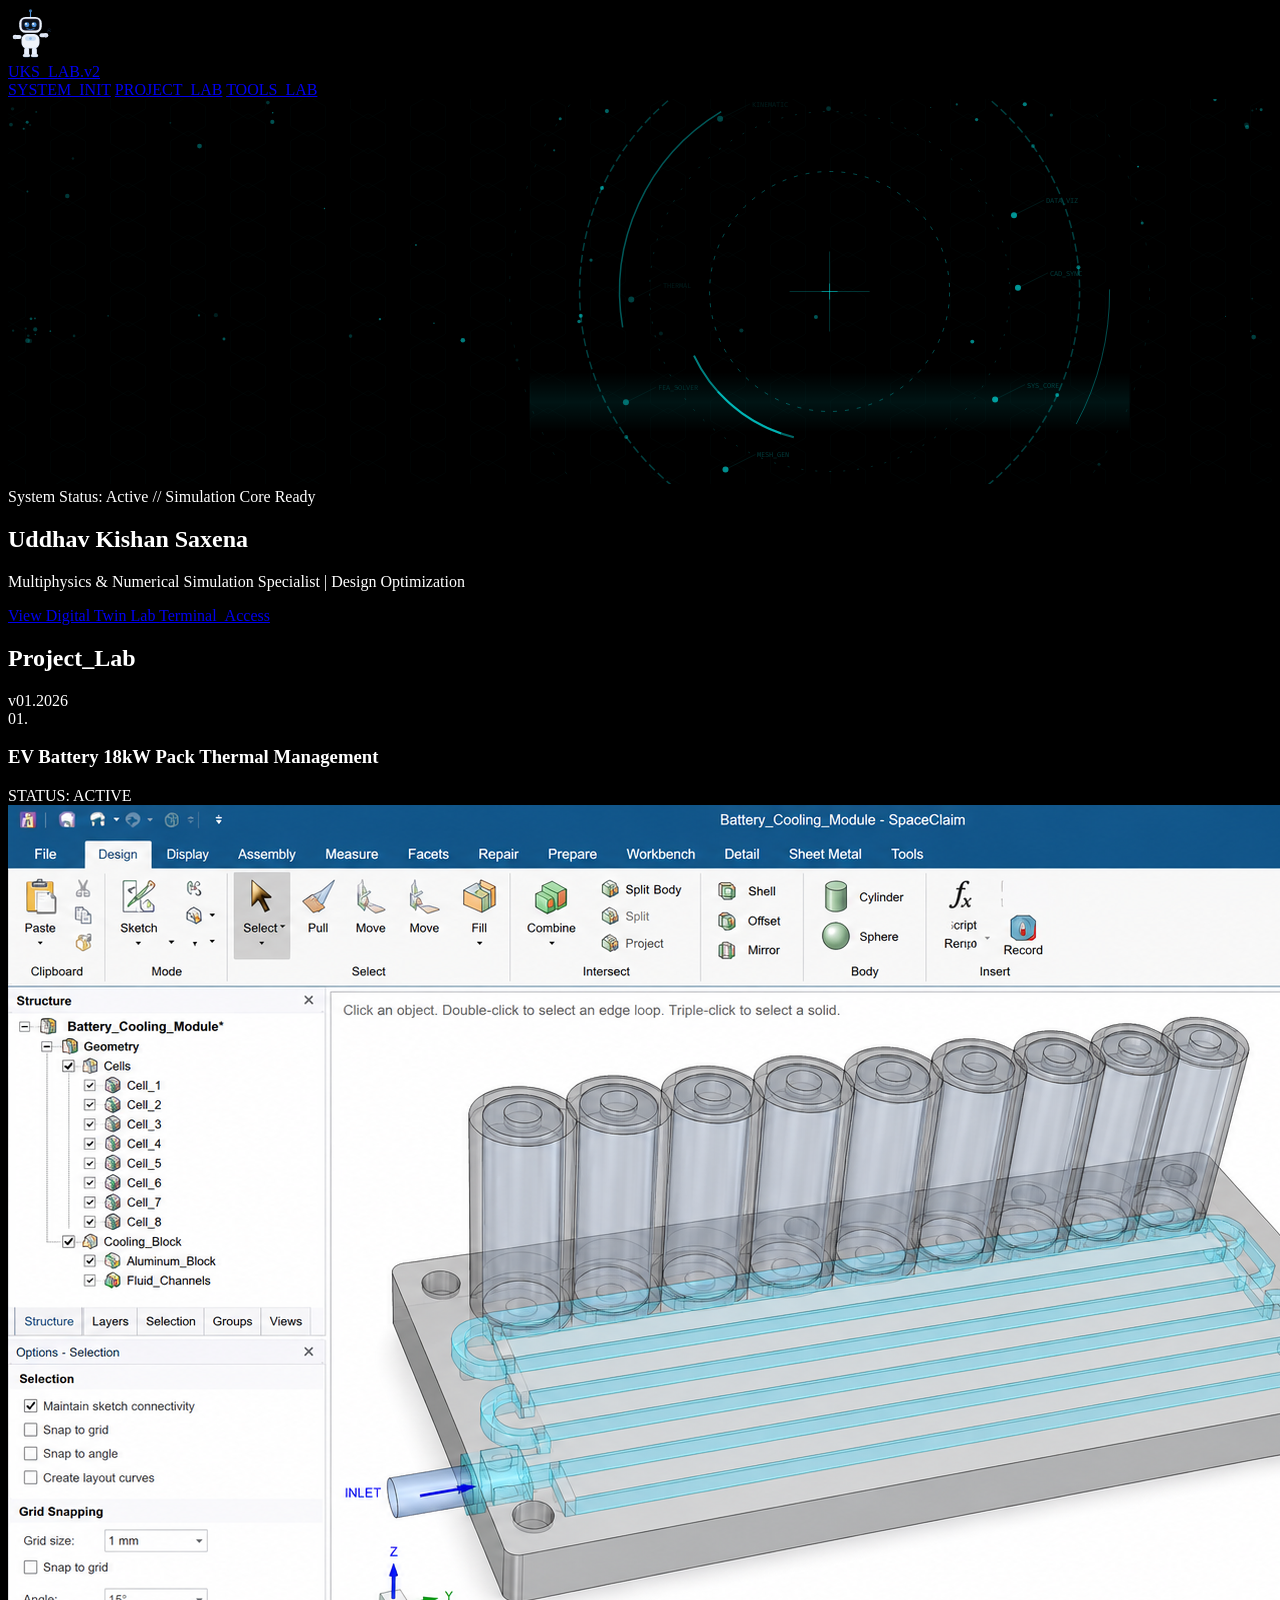
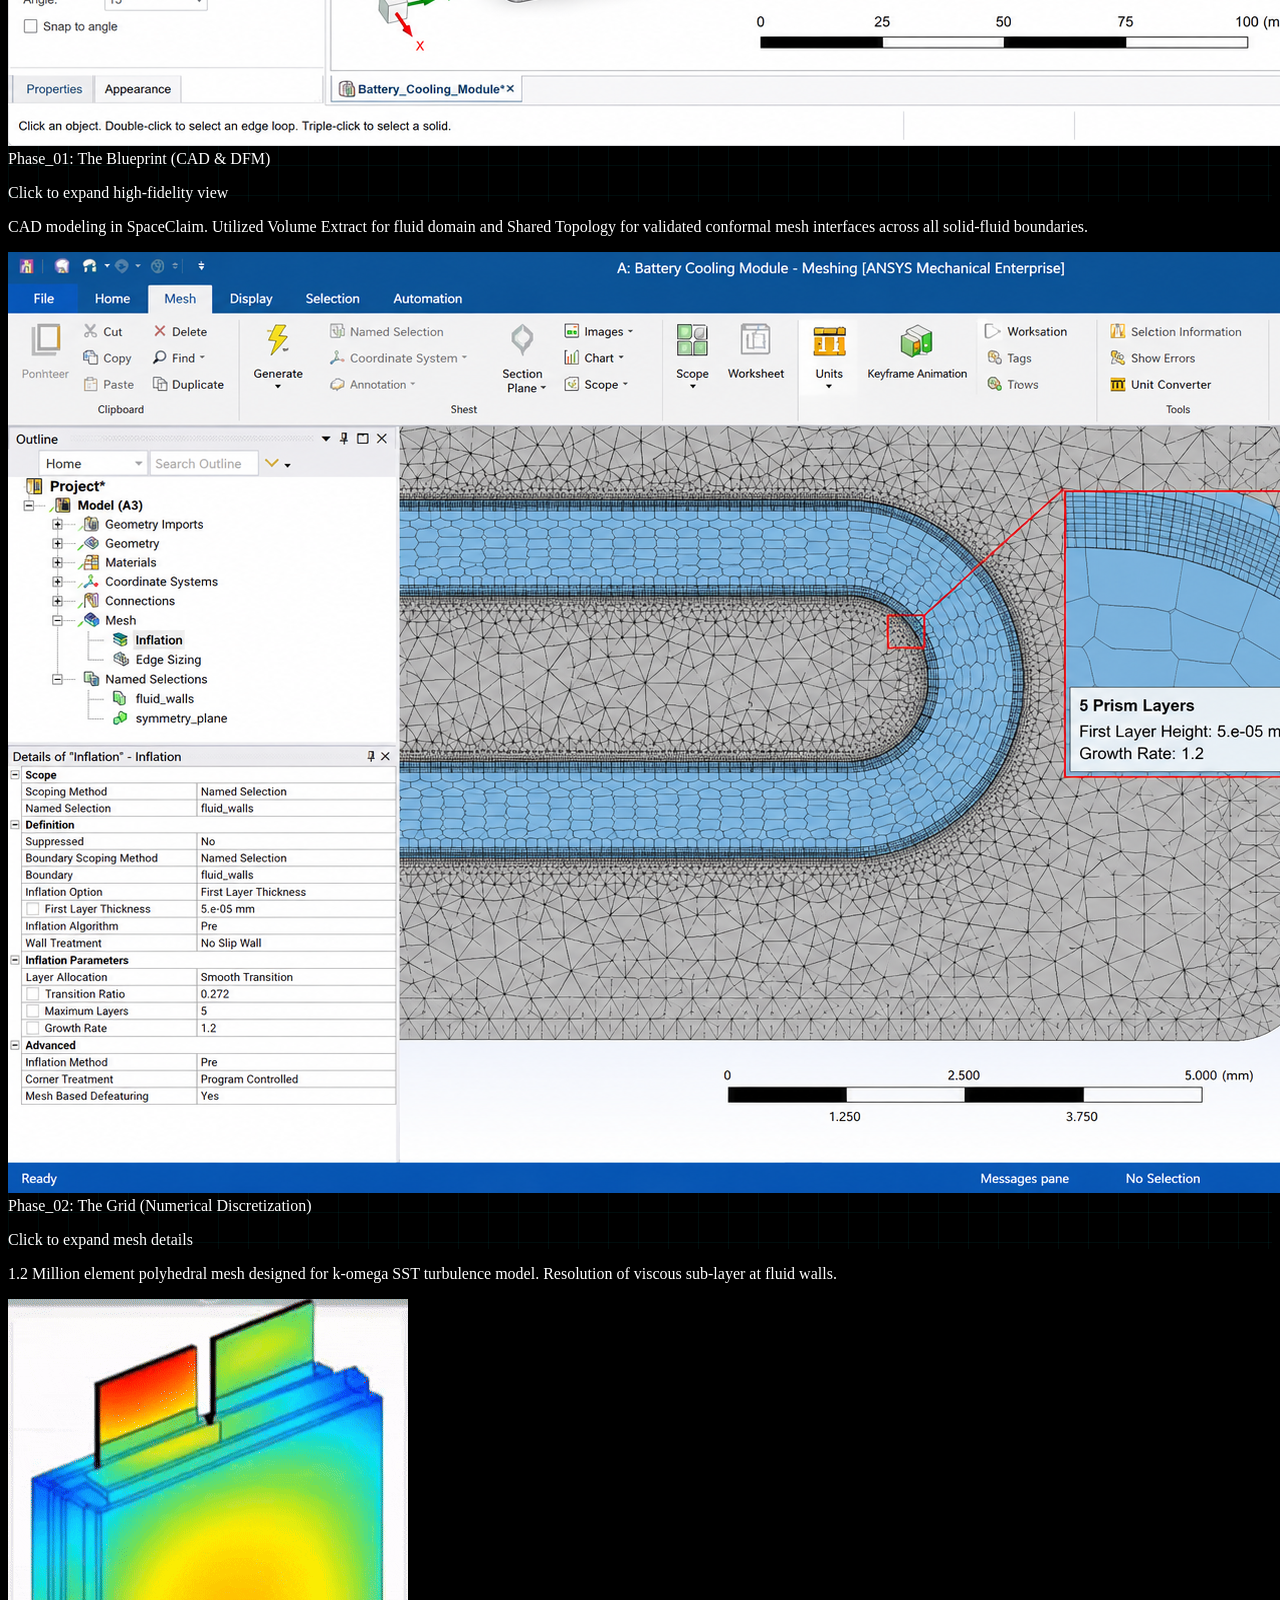
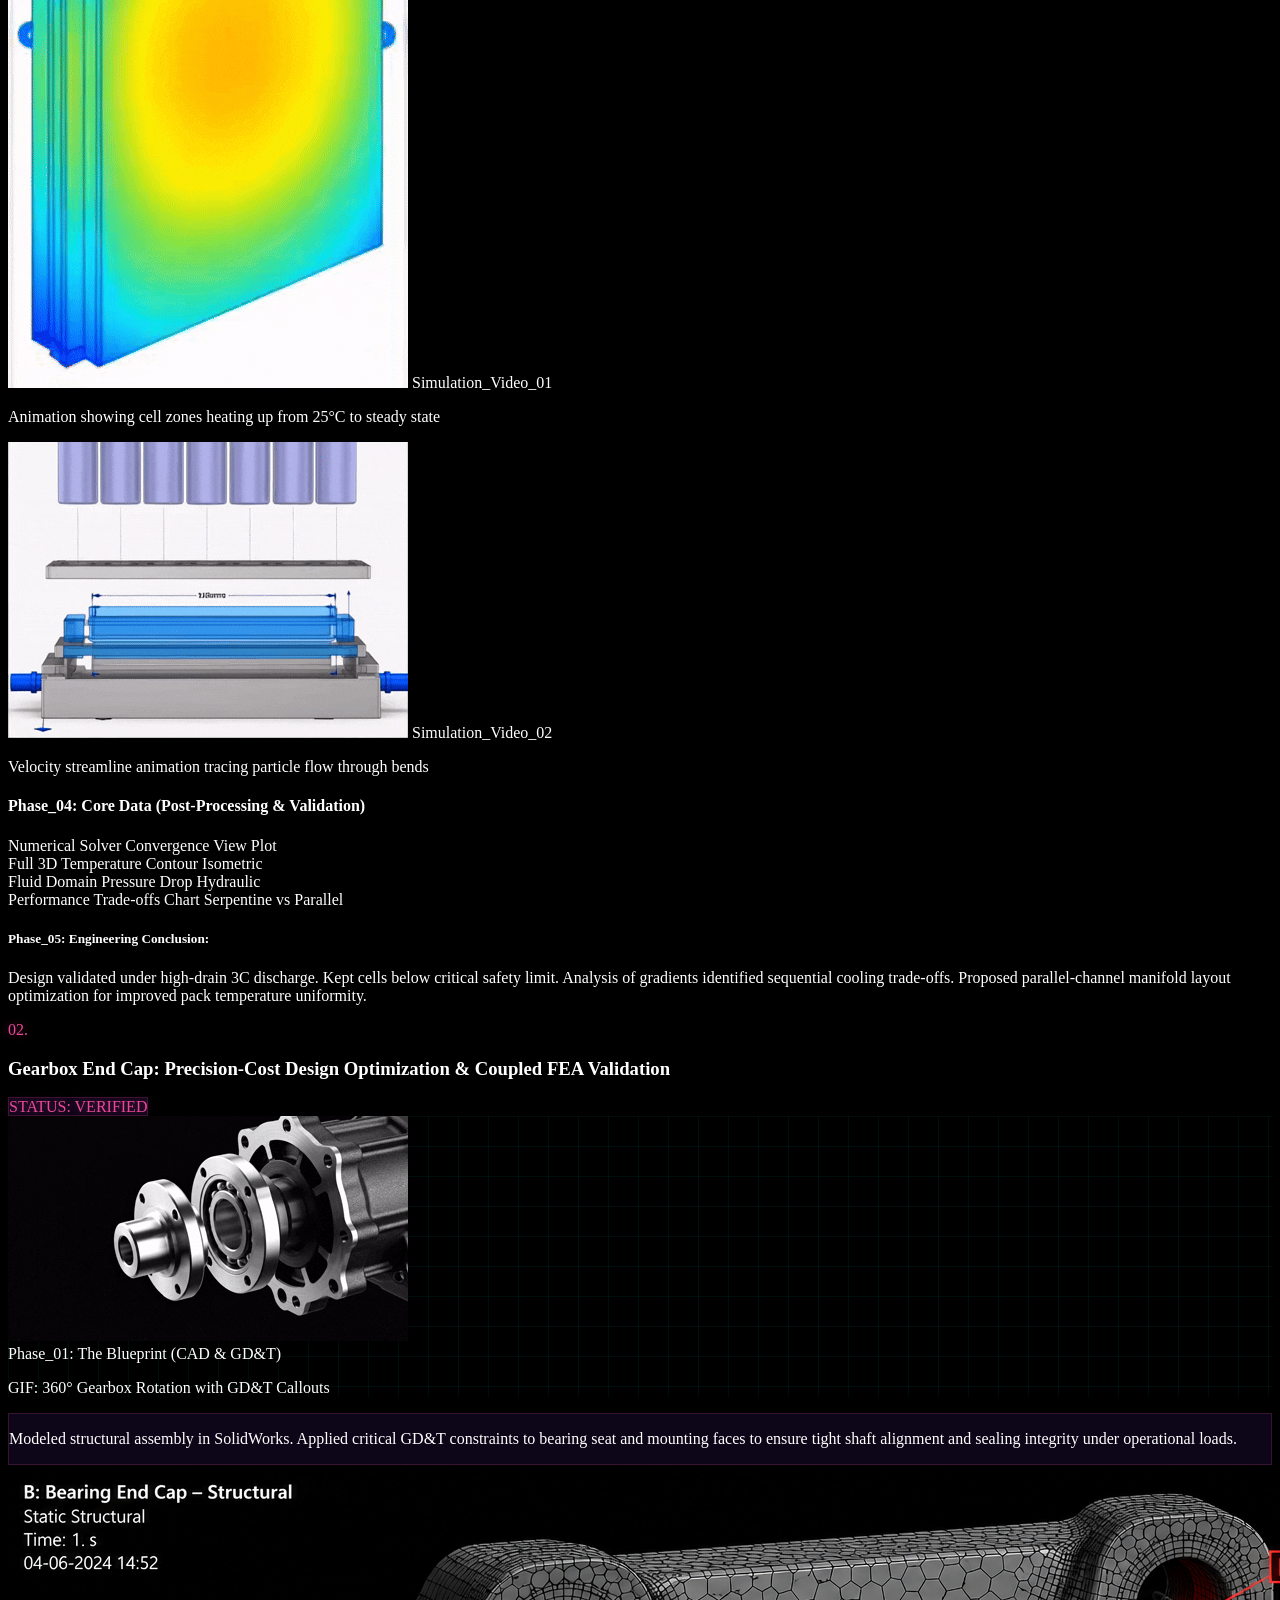
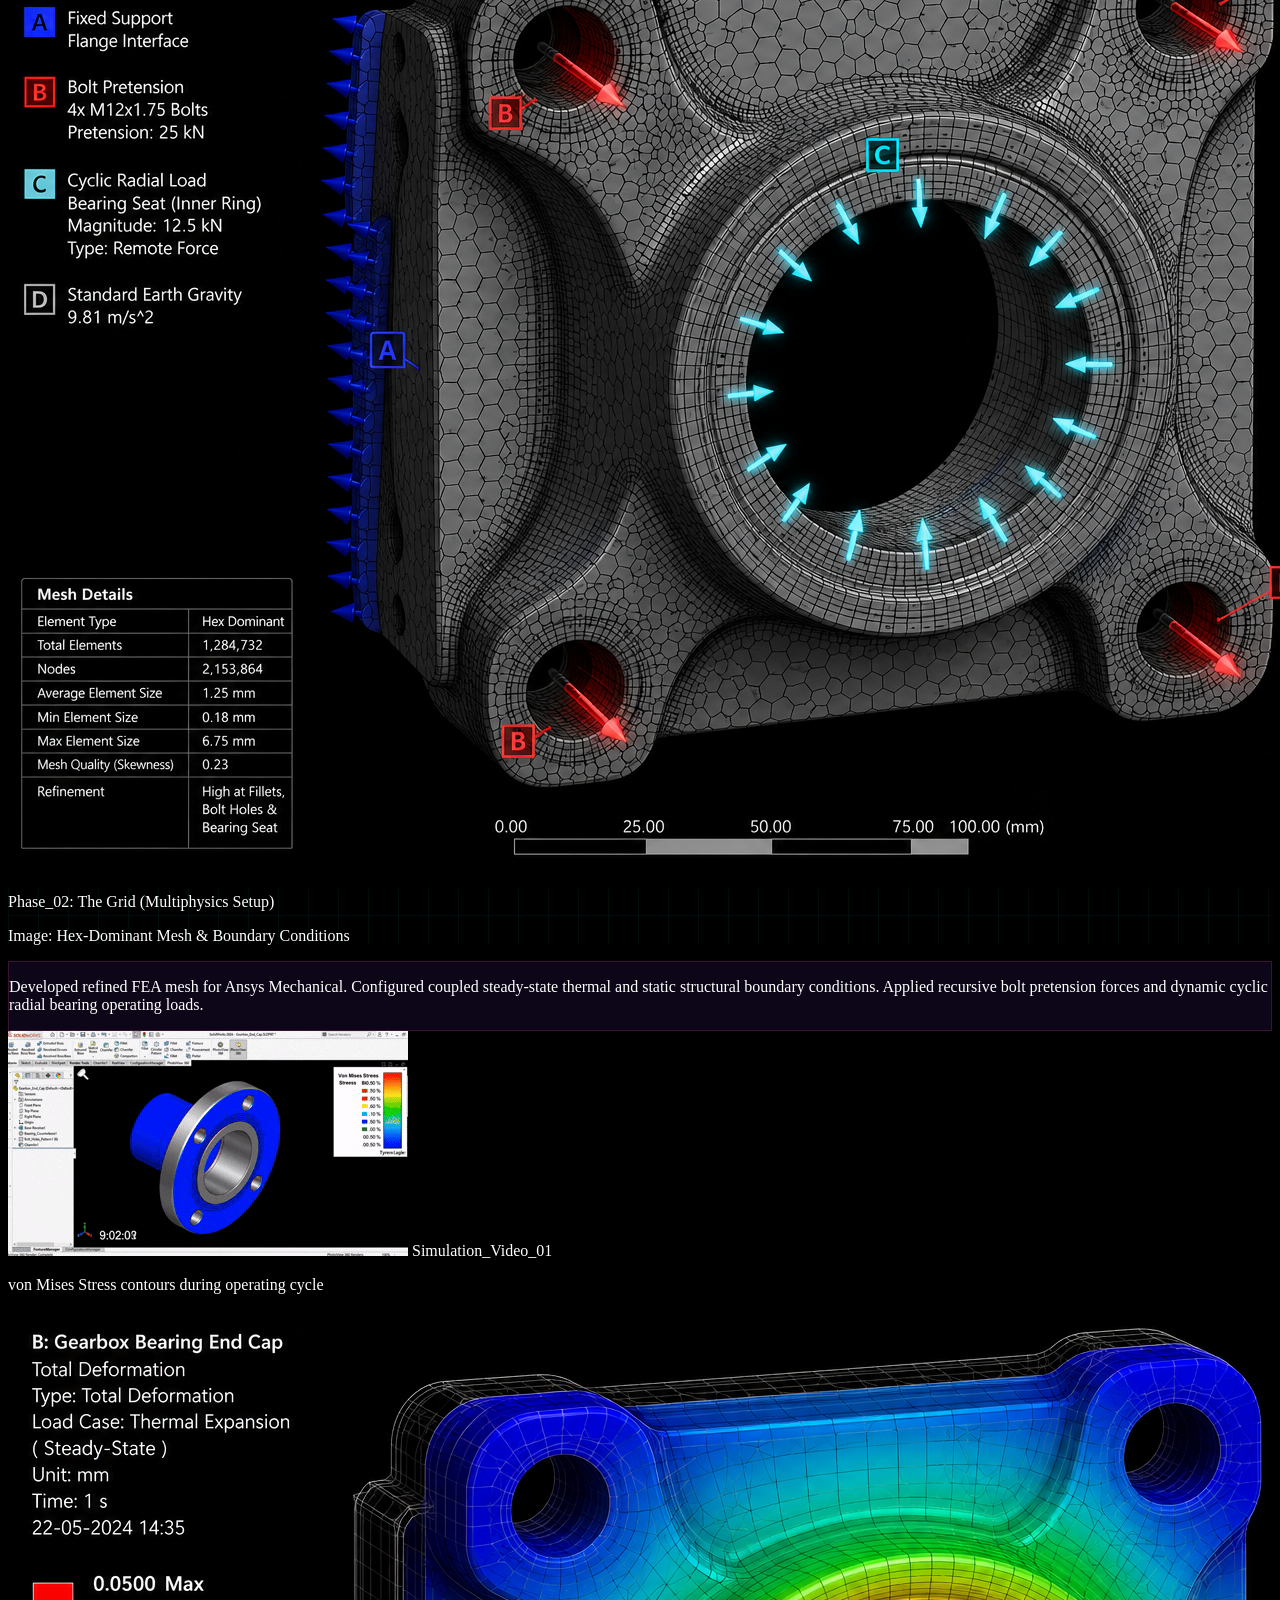
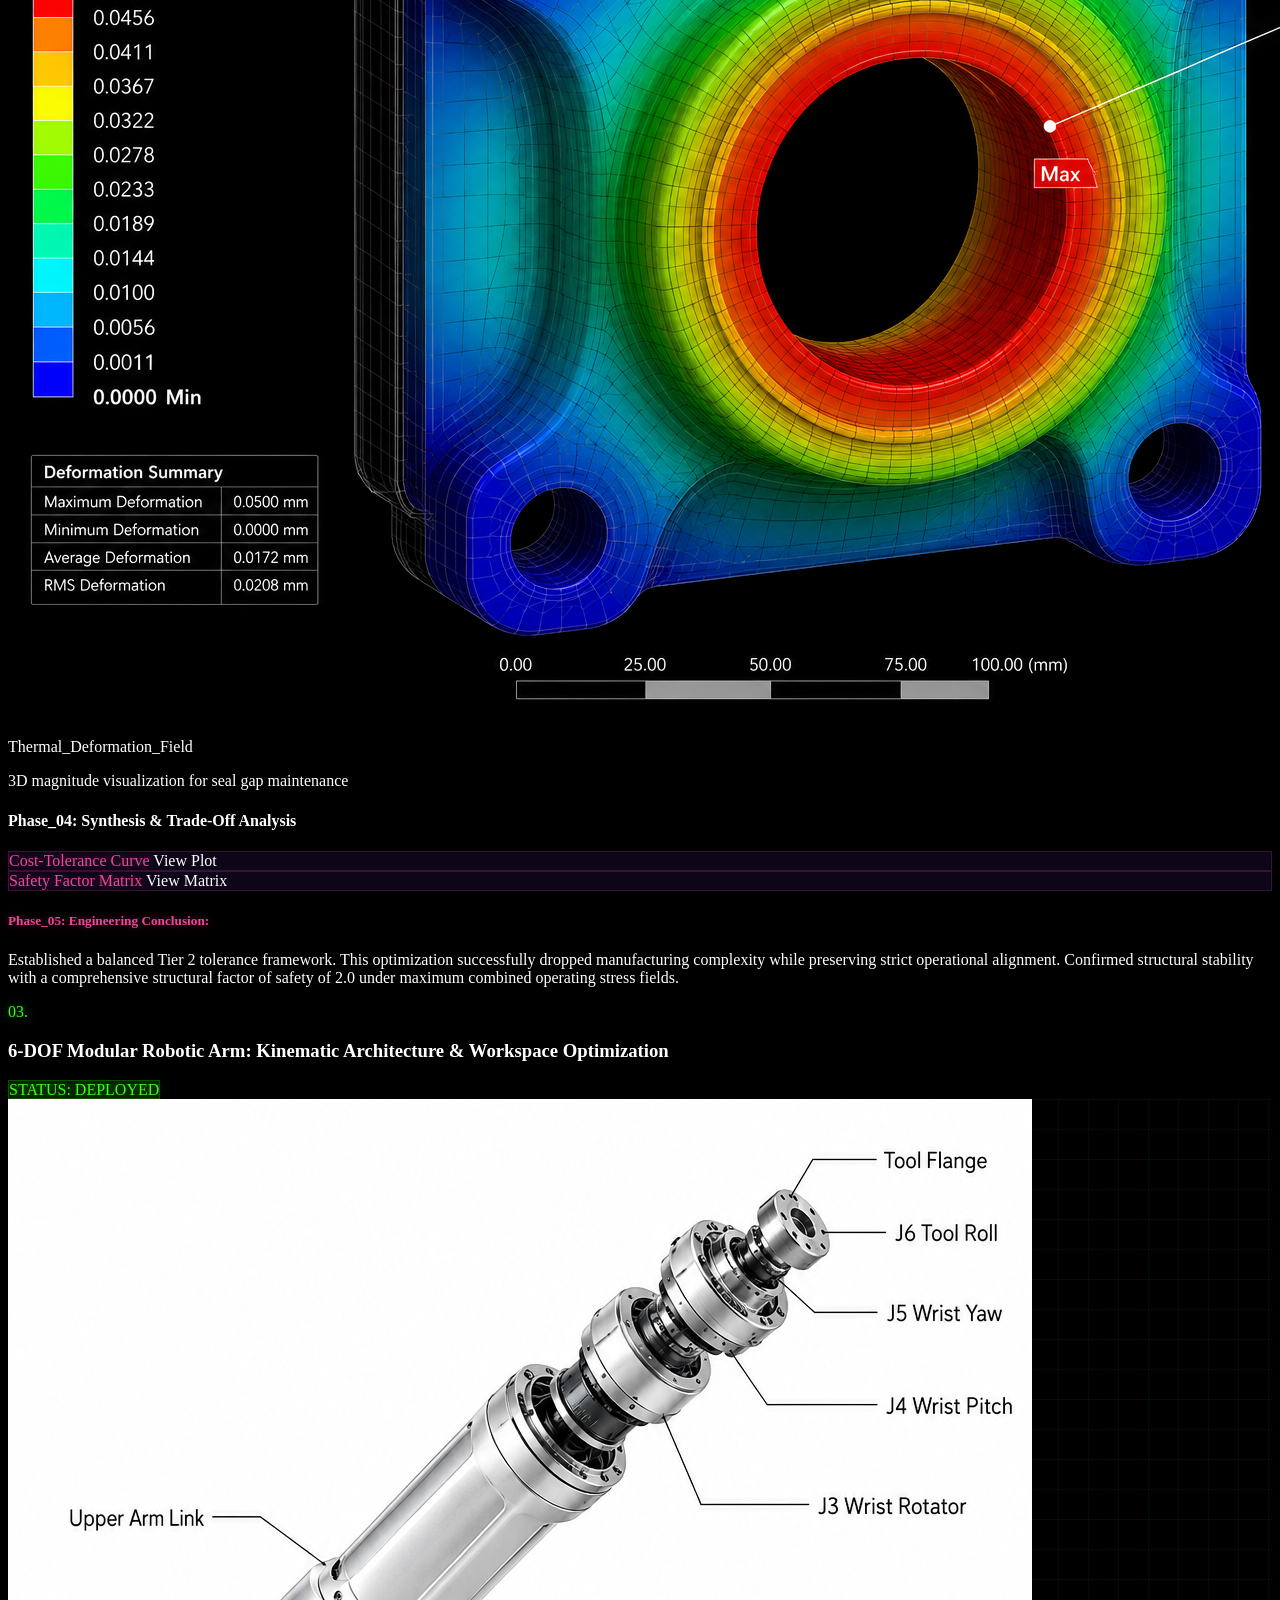
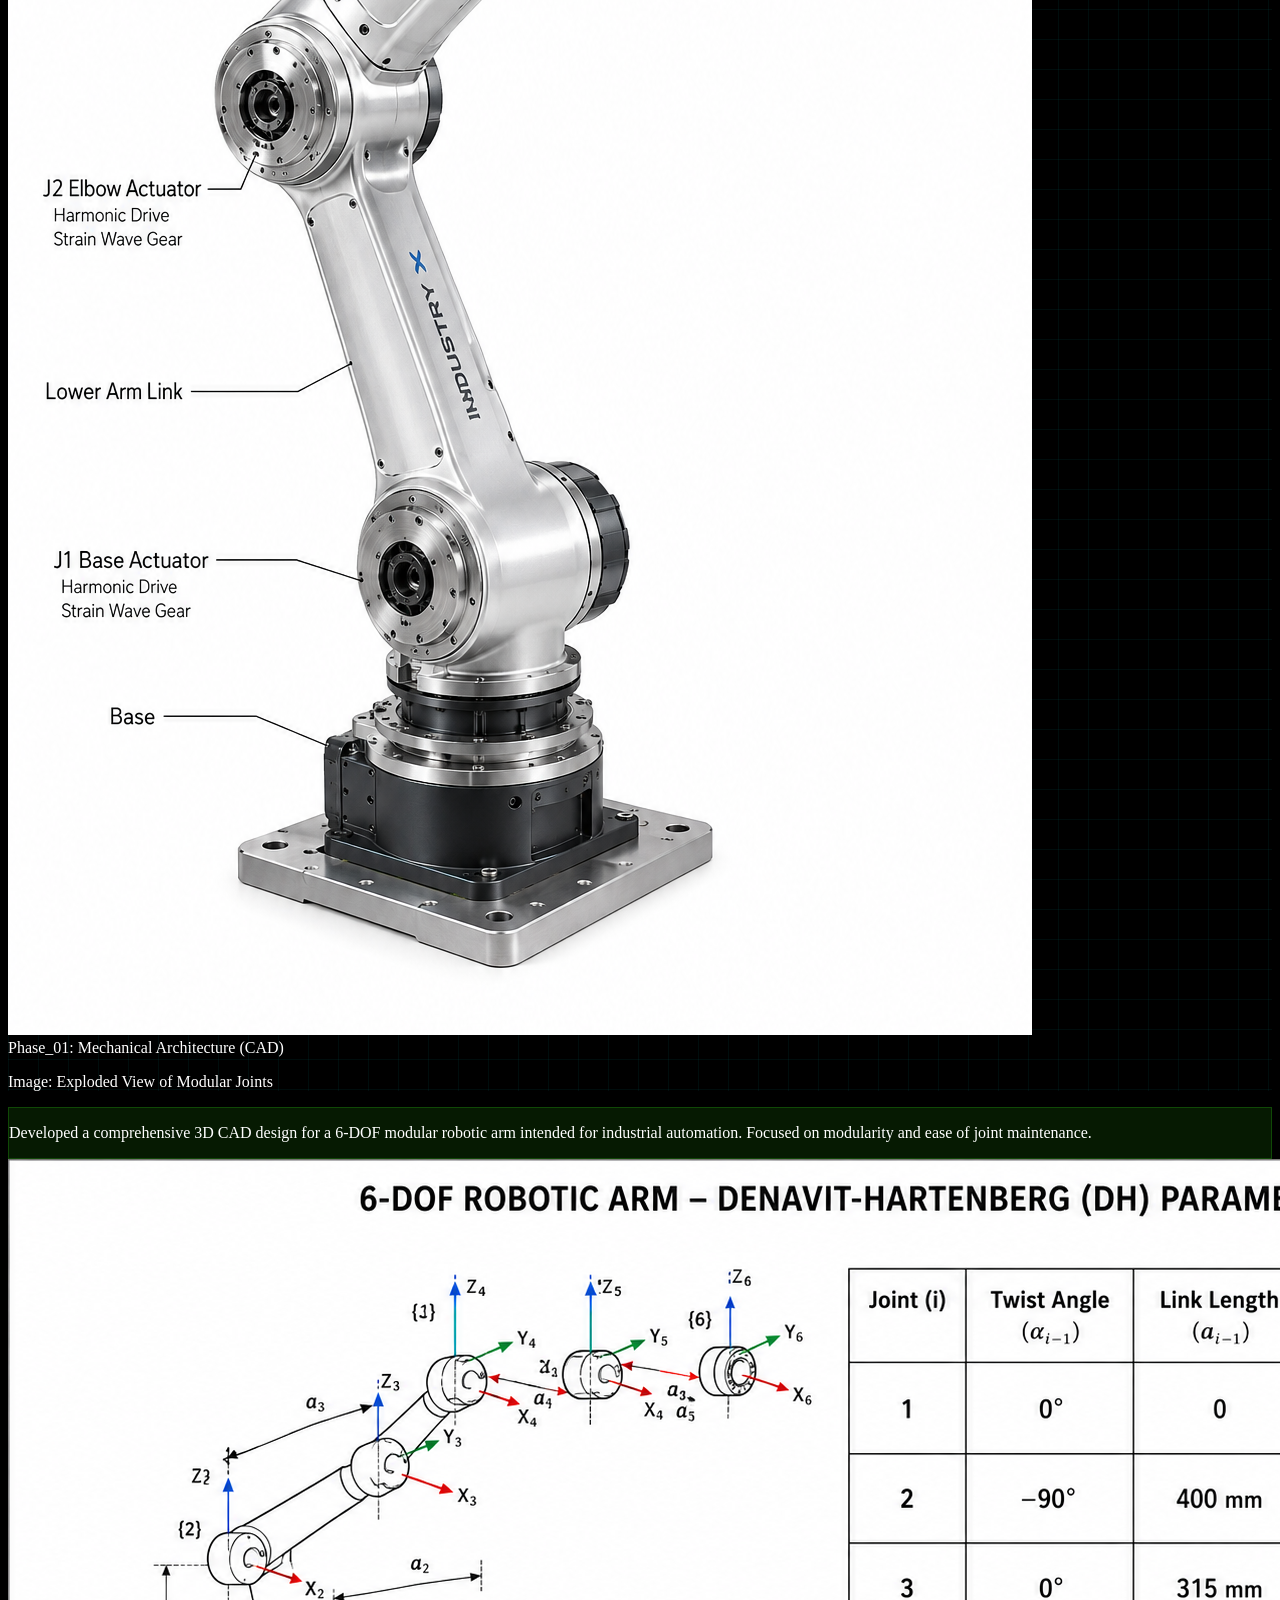
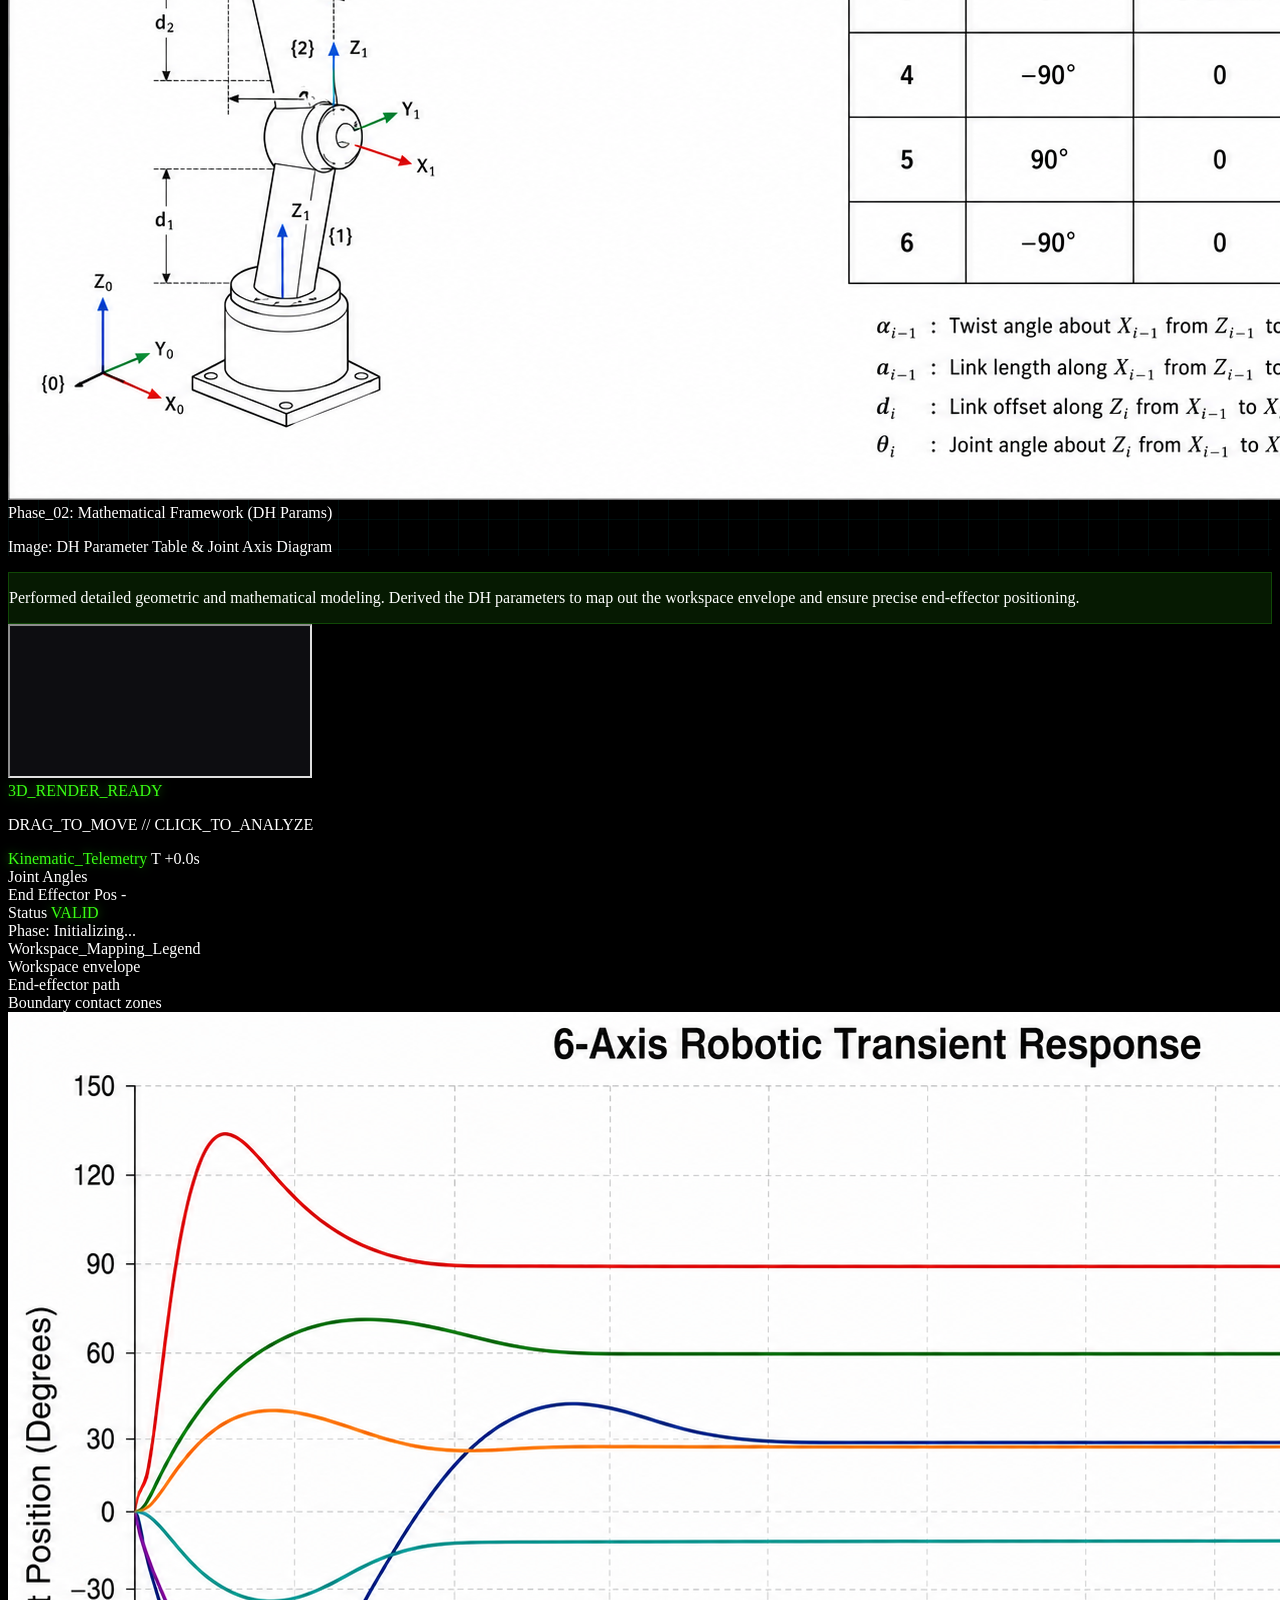
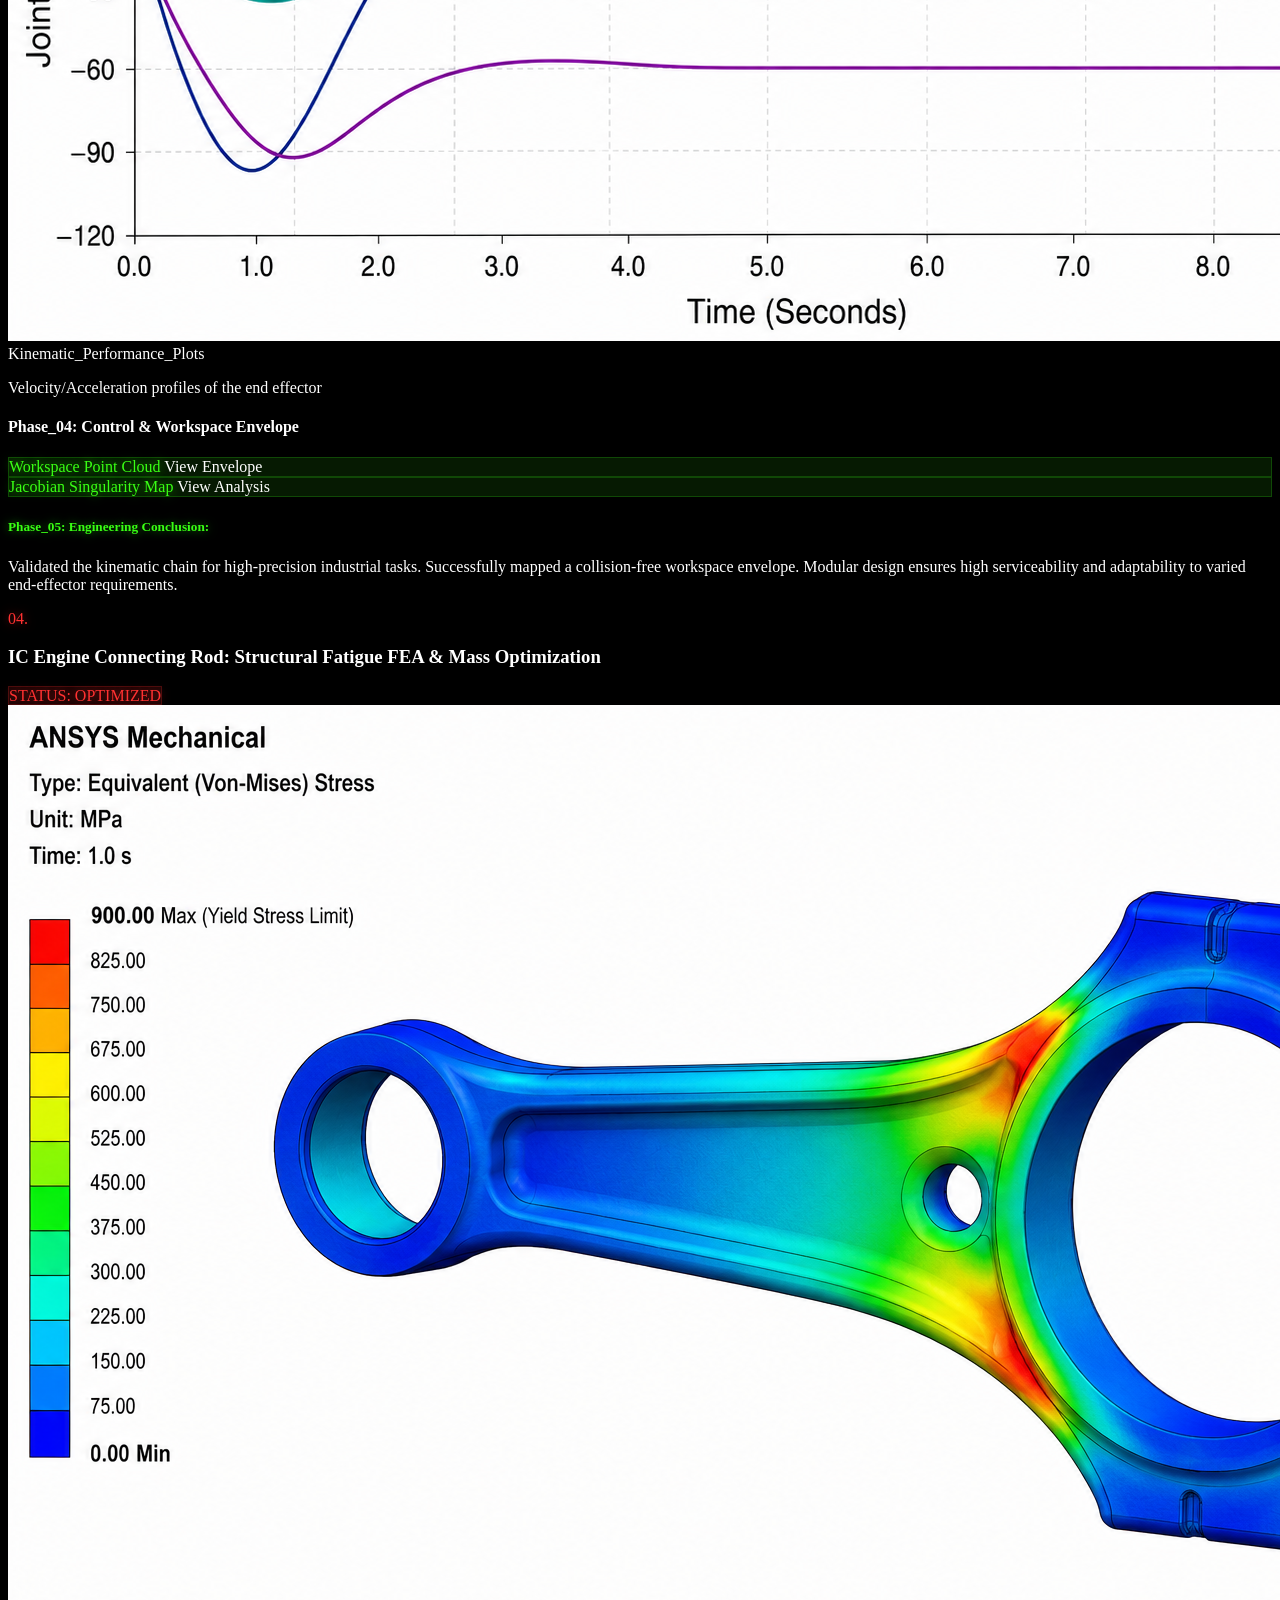
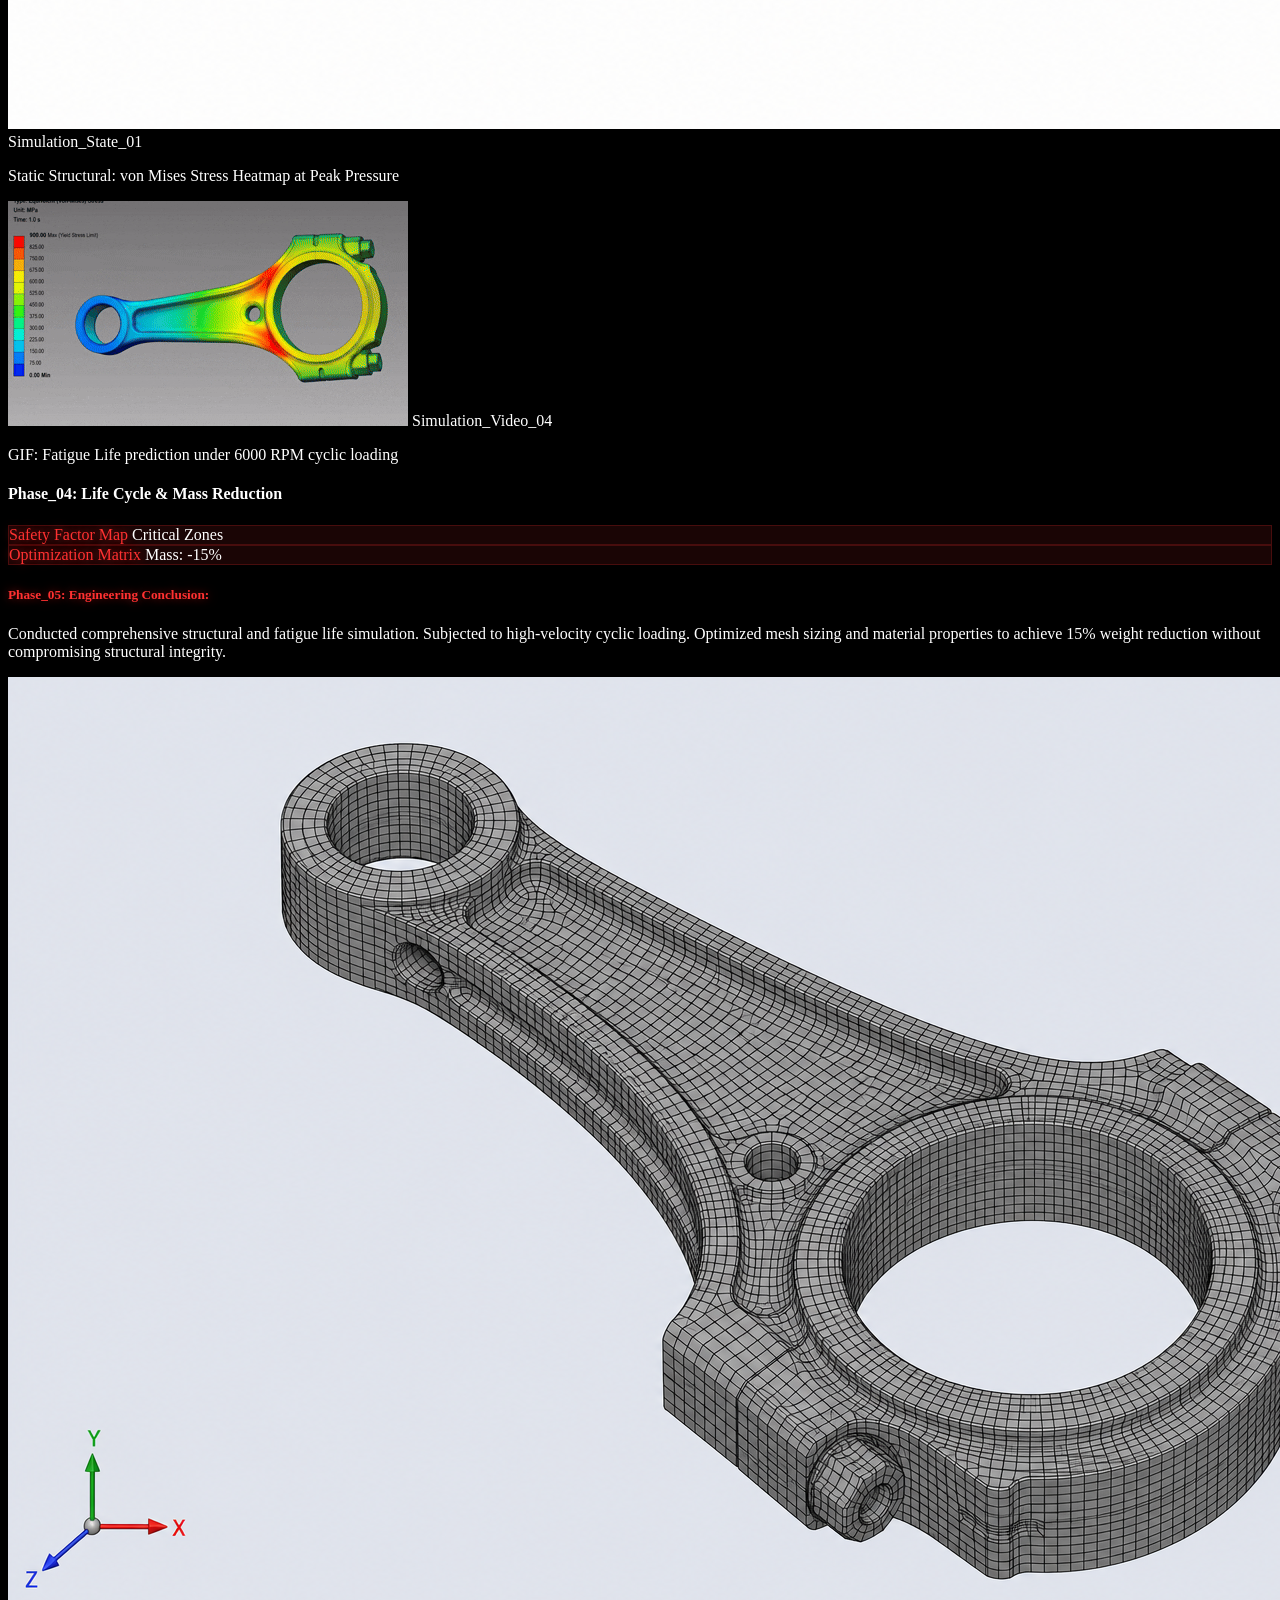
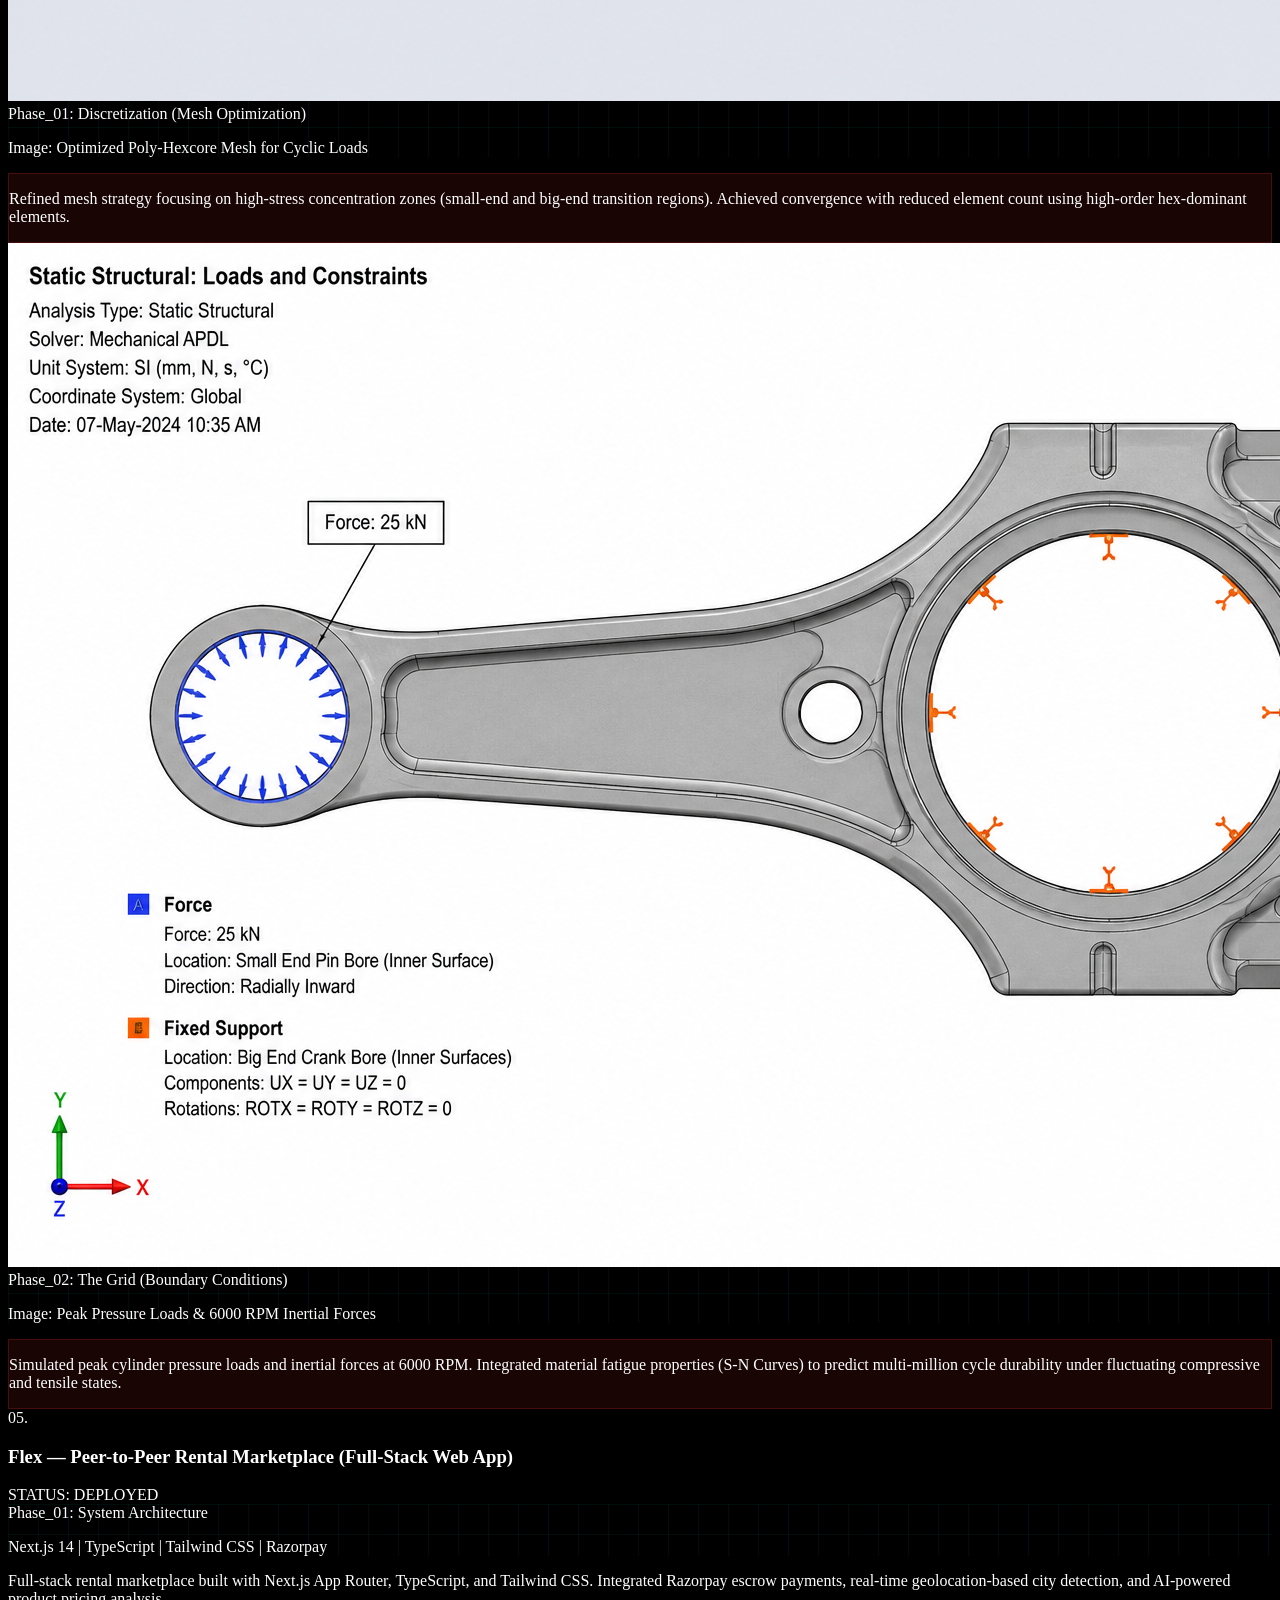
==== commit d7d3052a: "Robot walks over UKS_LAB logo text: smooth walking, body tilt, no jumping" ====
--- a/index.html
+++ b/index.html
@@ -1045,114 +1045,56 @@
         const robotInner = document.getElementById('robot-inner');
         if (!robot) return;
 
-        let rx = window.innerWidth / 2;
-        let ry = 200;
-        let targetX = rx;
-        let targetY = ry;
-        let startX, startY;
-        let mouseX = window.innerWidth / 2;
-        let mouseY = 300;
-        let headings = [];
-        let idleTimer = 0;
+        let rx = 80;
+        let ry = 10;
+        let targetX = 80;
+        let targetY = 10;
+        let walkPhase = 0;
         let facingRight = true;
-        let bobPhase = 0;
-        let isJumping = false;
-        let jumpProgress = 0;
-        let jumpHeight = 0;
-        let tiltX = 0;
-        let tiltZ = 0;
-
-        function collectHeadings() {
-            headings = [];
-            document.querySelectorAll('h1, h2, h3, h4, span[class*="font-bold"]').forEach(el => {
-                const rect = el.getBoundingClientRect();
-                if (rect.height > 0 && rect.width > 10) {
-                    headings.push({
-                        x: rect.left + rect.width / 2,
-                        y: rect.top + window.scrollY - 20,
-                        el: el
-                    });
+        let walkSpeed = 0.4;
+        let dirChangeTimer = 0;
+
+        function getLogoBounds() {
+            const logo = document.querySelector('nav a');
+            if (!logo) return { left: 50, right: 200, top: 0, bottom: 40 };
+            const rect = logo.getBoundingClientRect();
+            return {
+                left: rect.left - 10,
+                right: rect.right + 10,
+                top: rect.top,
+                bottom: rect.bottom
+            };
+        }
+
+        function animateRobot() {
+            const logo = getLogoBounds();
+
+            dirChangeTimer++;
+            if (dirChangeTimer > 120) {
+                dirChangeTimer = 0;
+                if (Math.random() < 0.5) {
+                    targetX = logo.left + Math.random() * (logo.right - logo.left);
+                } else {
+                    targetX = Math.random() < 0.5 ? logo.left - 5 : logo.right + 5;
                 }
-            });
-        }
-        collectHeadings();
-        window.addEventListener('resize', collectHeadings);
-
-        document.addEventListener('mousemove', e => {
-            mouseX = e.clientX;
-            mouseY = e.clientY + window.scrollY;
-        });
-
-        setInterval(() => {
-            collectHeadings();
-            if (headings.length === 0) return;
-
-            idleTimer++;
-            if (idleTimer > 40) {
-                idleTimer = 0;
-                const rand = Math.random();
-                if (rand < 0.5) {
-                    const randomHeading = headings[Math.floor(Math.random() * headings.length)];
-                    targetX = randomHeading.x + (Math.random() - 0.5) * 30;
-                    targetY = randomHeading.y + (Math.random() - 0.5) * 10;
-                } else {
-                    targetX = mouseX + (Math.random() - 0.5) * 40;
-                    targetY = mouseY - 50 + (Math.random() - 0.5) * 20;
-                }
-                startJump();
             }
-        }, 800);
-
-        function startJump() {
-            if (isJumping) return;
-            isJumping = true;
-            jumpProgress = 0;
-            startX = rx;
-            startY = ry;
-        }
-
-        function animateRobot() {
-            const scrollY = window.scrollY;
-            const viewY = ry - scrollY;
-
-            if (isJumping) {
-                jumpProgress += 0.025;
-                if (jumpProgress >= 1) {
-                    jumpProgress = 1;
-                    isJumping = false;
-                }
-                const ease = jumpProgress < 0.5
-                    ? 4 * jumpProgress * jumpProgress * jumpProgress
-                    : 1 - Math.pow(-2 * jumpProgress + 2, 3) / 2;
-
-                rx = startX + (targetX - startX) * ease;
-                ry = startY + (targetY - startY) * ease;
-                jumpHeight = Math.sin(jumpProgress * Math.PI) * 25;
+
+            const dx = targetX - rx;
+            if (Math.abs(dx) > 1) {
+                rx += Math.sign(dx) * Math.min(Math.abs(dx) * 0.03, walkSpeed);
+                facingRight = dx > 0;
+                walkPhase += 0.15;
             } else {
-                const dx = targetX - rx;
-                const dy = targetY - ry;
-                rx += dx * 0.015;
-                ry += dy * 0.015;
-                jumpHeight *= 0.92;
+                walkPhase += 0.03;
             }
 
-            if (targetX > rx + 3) facingRight = true;
-            else if (targetX < rx - 3) facingRight = false;
-
-            bobPhase += 0.04;
-            const bob = Math.sin(bobPhase) * 2;
-
-            const displayY = ry - jumpHeight + bob - scrollY;
+            const bob = Math.abs(dx) > 1 ? Math.sin(walkPhase * 2) * 1.5 : 0;
 
             robot.style.left = (rx - 22) + 'px';
-            robot.style.top = displayY + 'px';
-
-            const speedX = (targetX - rx) * 0.02;
-            tiltZ = Math.max(-15, Math.min(15, speedX * 2));
-            tiltX = isJumping ? Math.sin(jumpProgress * Math.PI) * 8 : 0;
-
-            const scaleX = facingRight ? 1 : -1;
-            robotInner.style.transform = `rotateY(${tiltZ}deg) rotateX(${tiltX}deg) scaleX(${scaleX})`;
+            robot.style.top = (logo.top + (logo.bottom - logo.top) / 2 - 27 + bob) + 'px';
+
+            const tiltZ = Math.sin(walkPhase * 2) * (Math.abs(dx) > 1 ? 5 : 0);
+            robotInner.style.transform = `rotateZ(${tiltZ}deg) scaleX(${facingRight ? 1 : -1})`;
 
             requestAnimationFrame(animateRobot);
         }
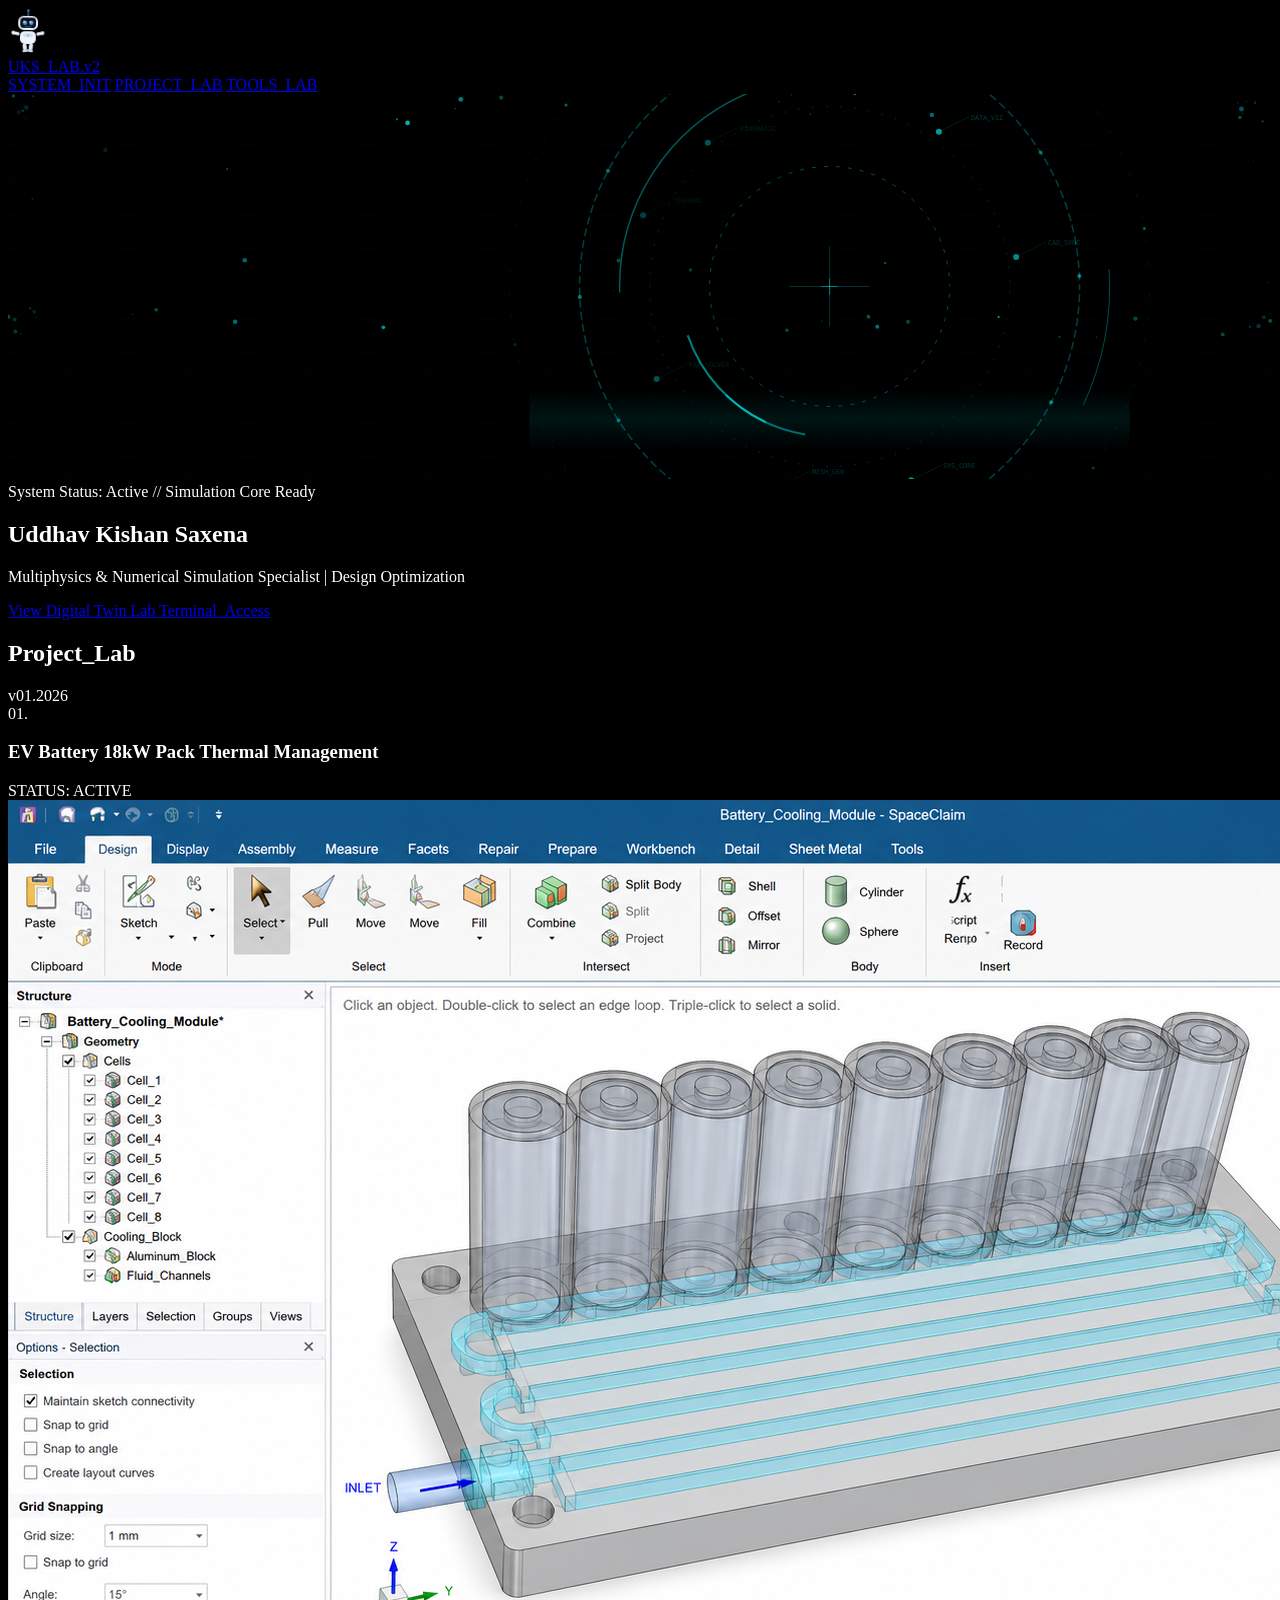
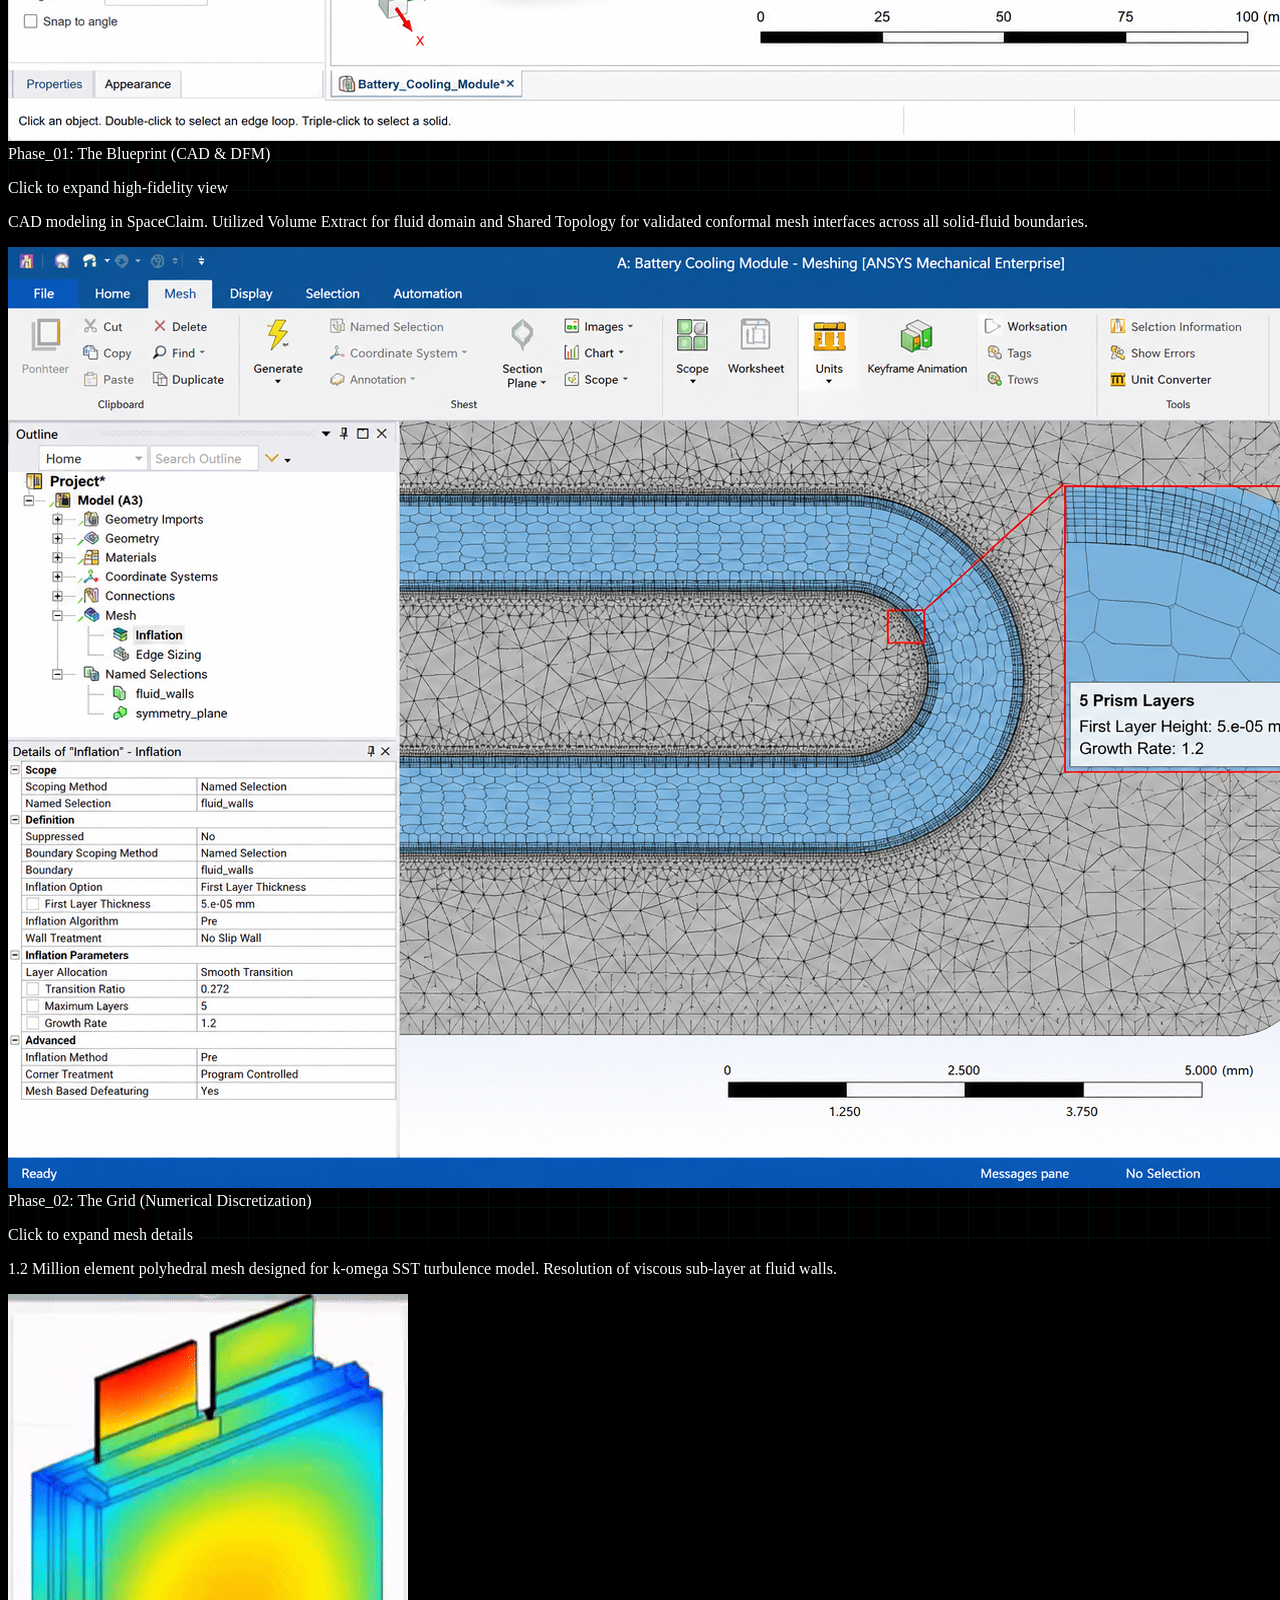
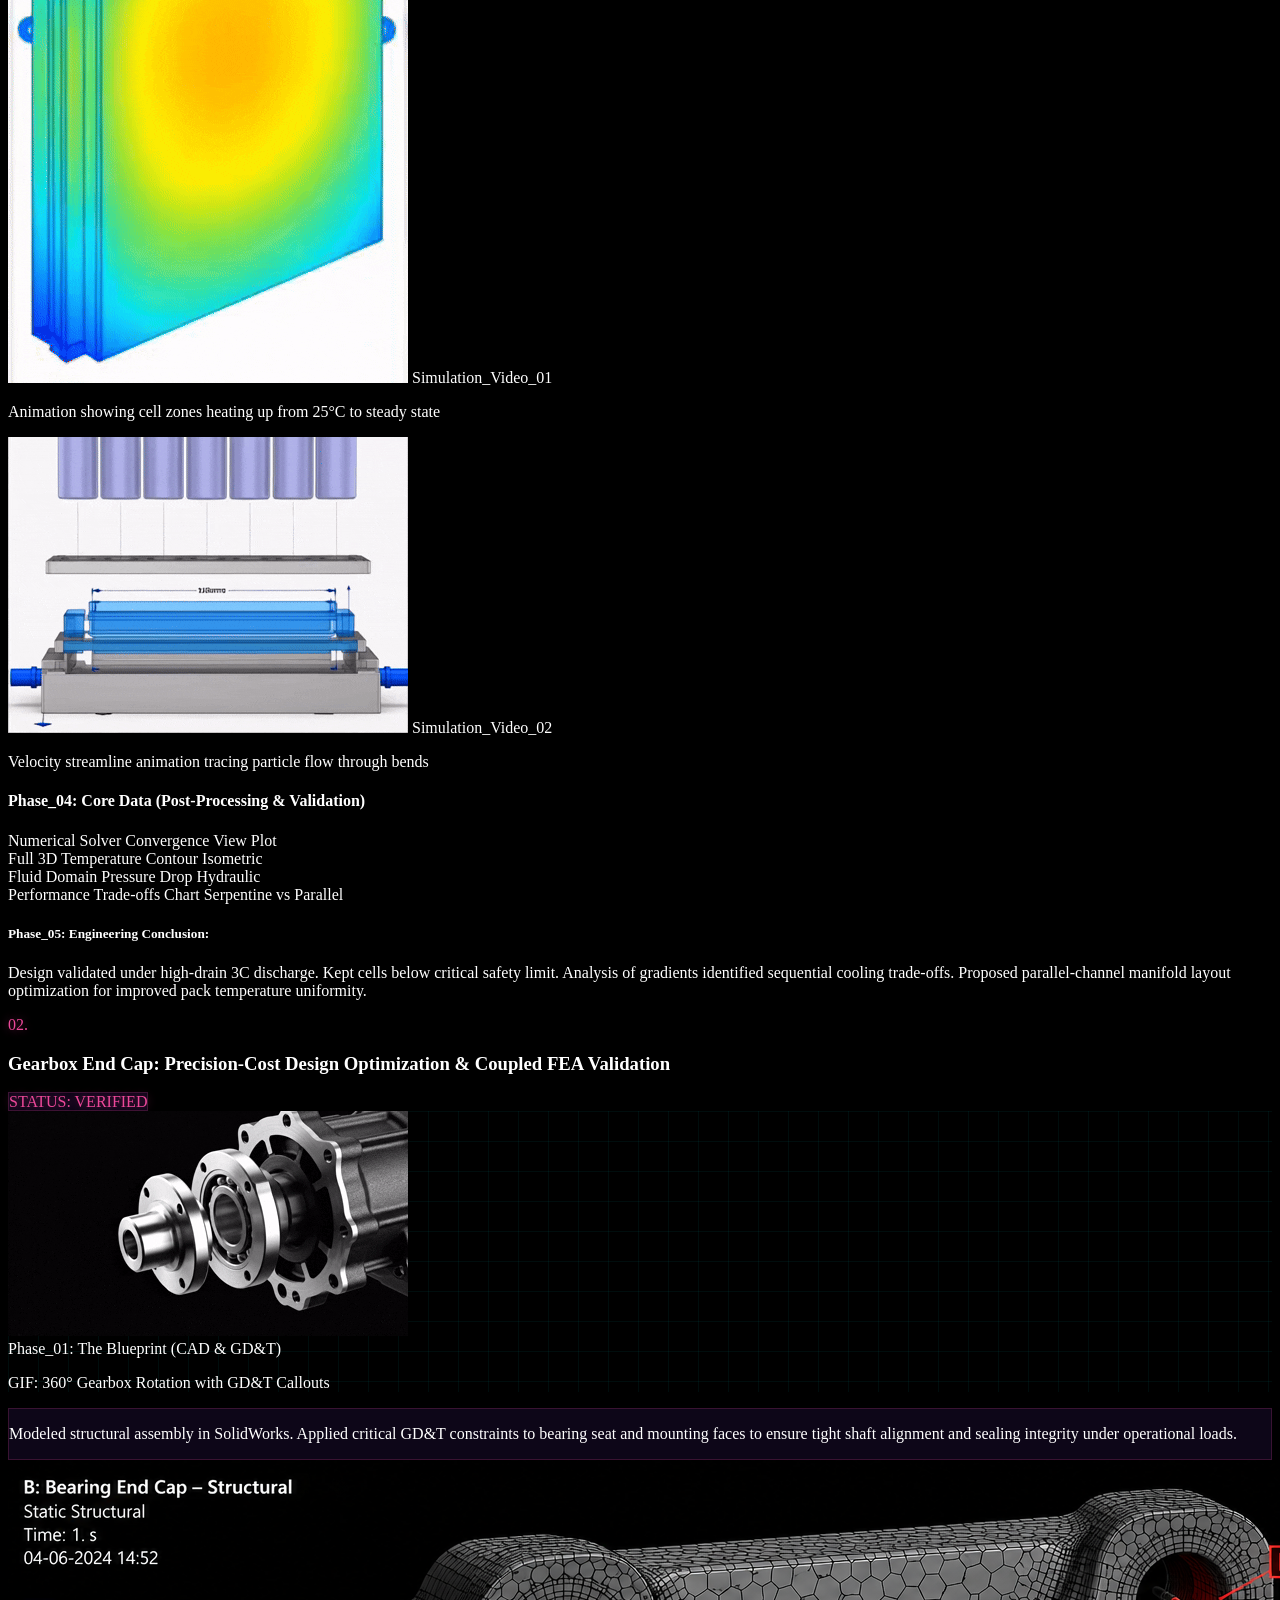
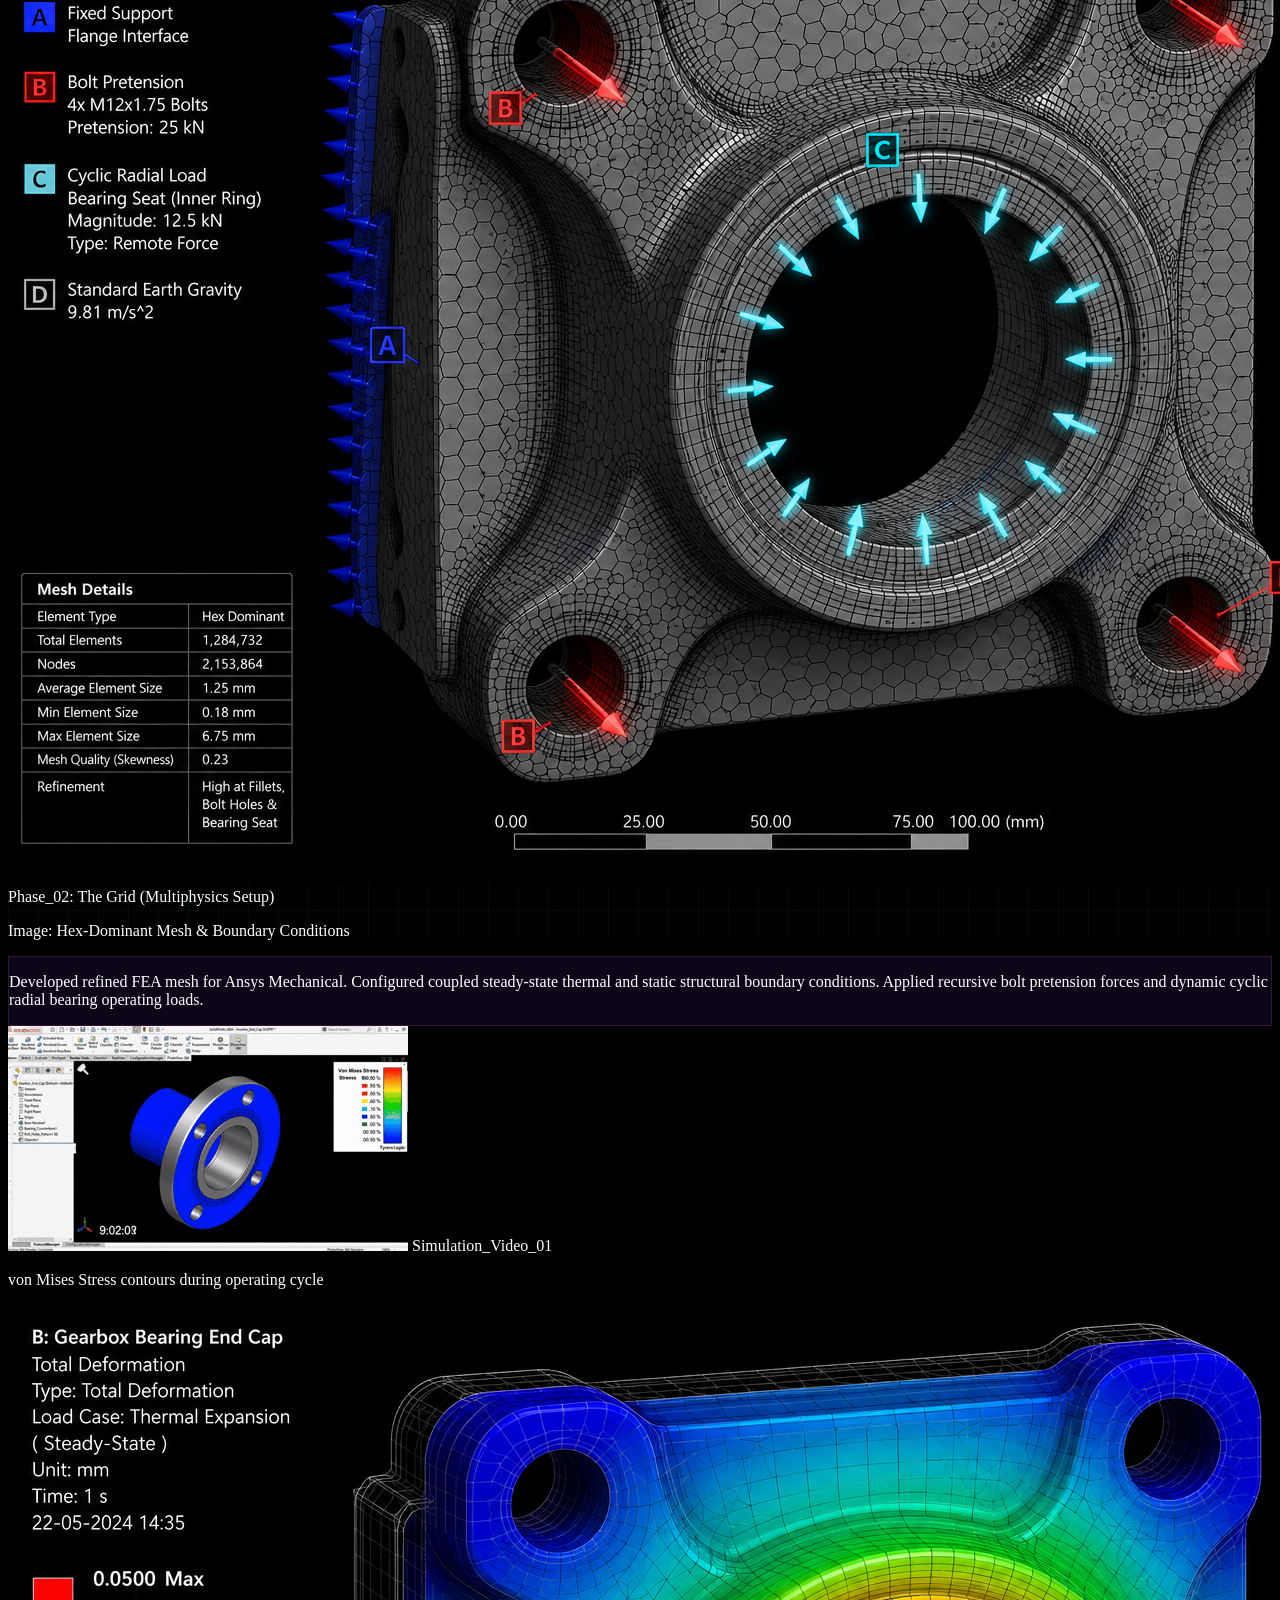
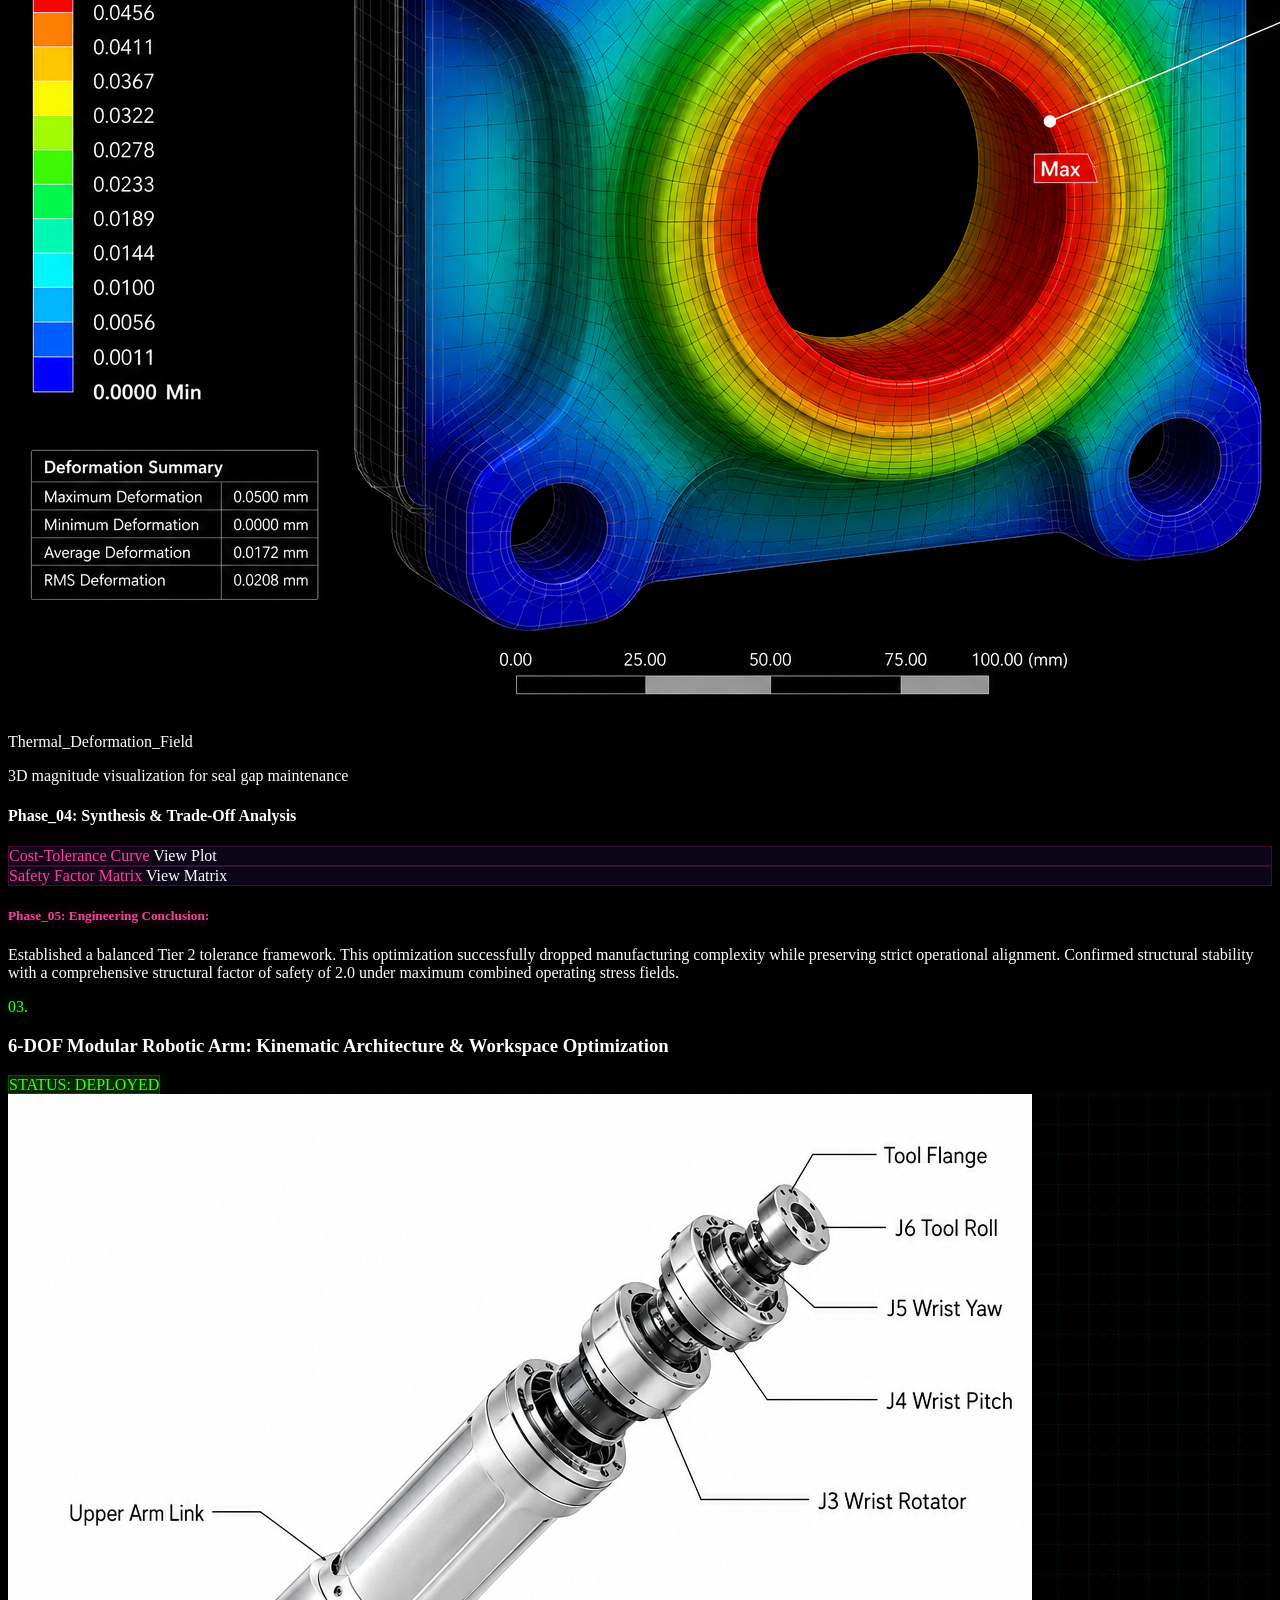
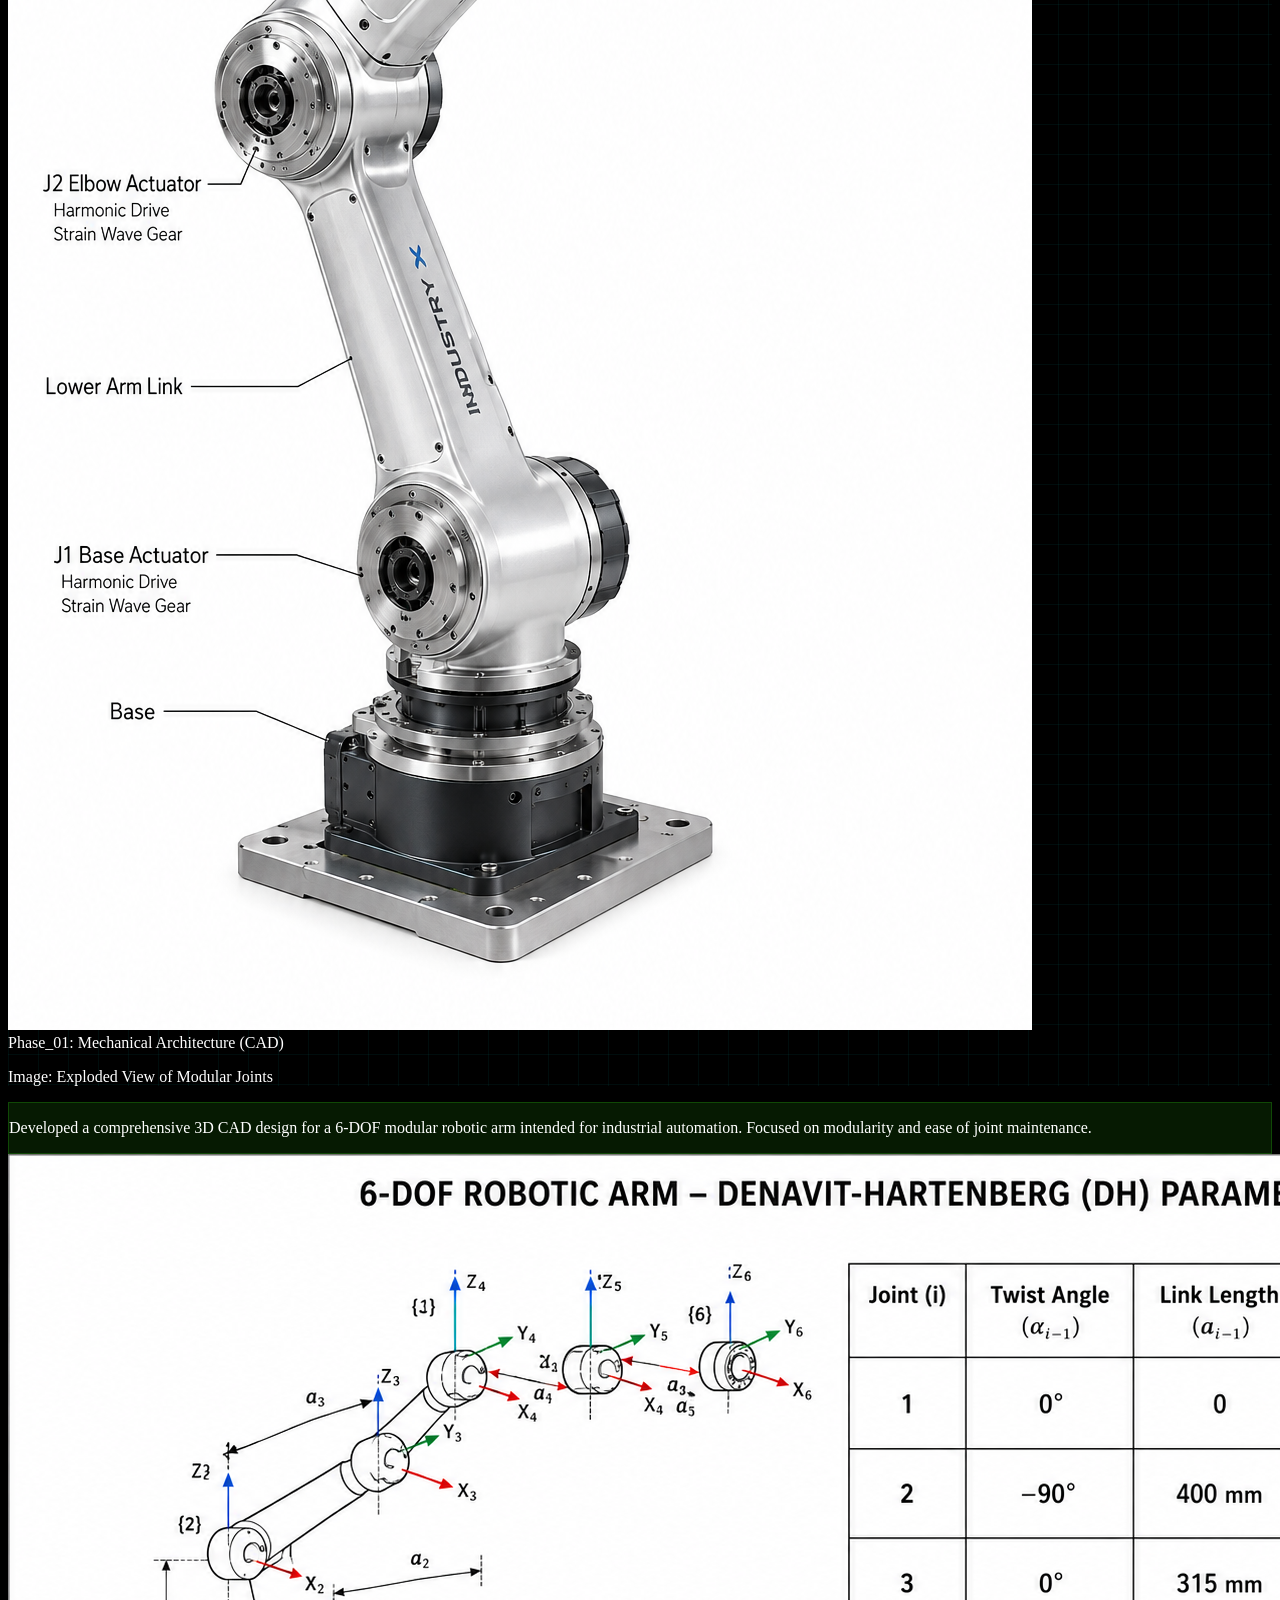
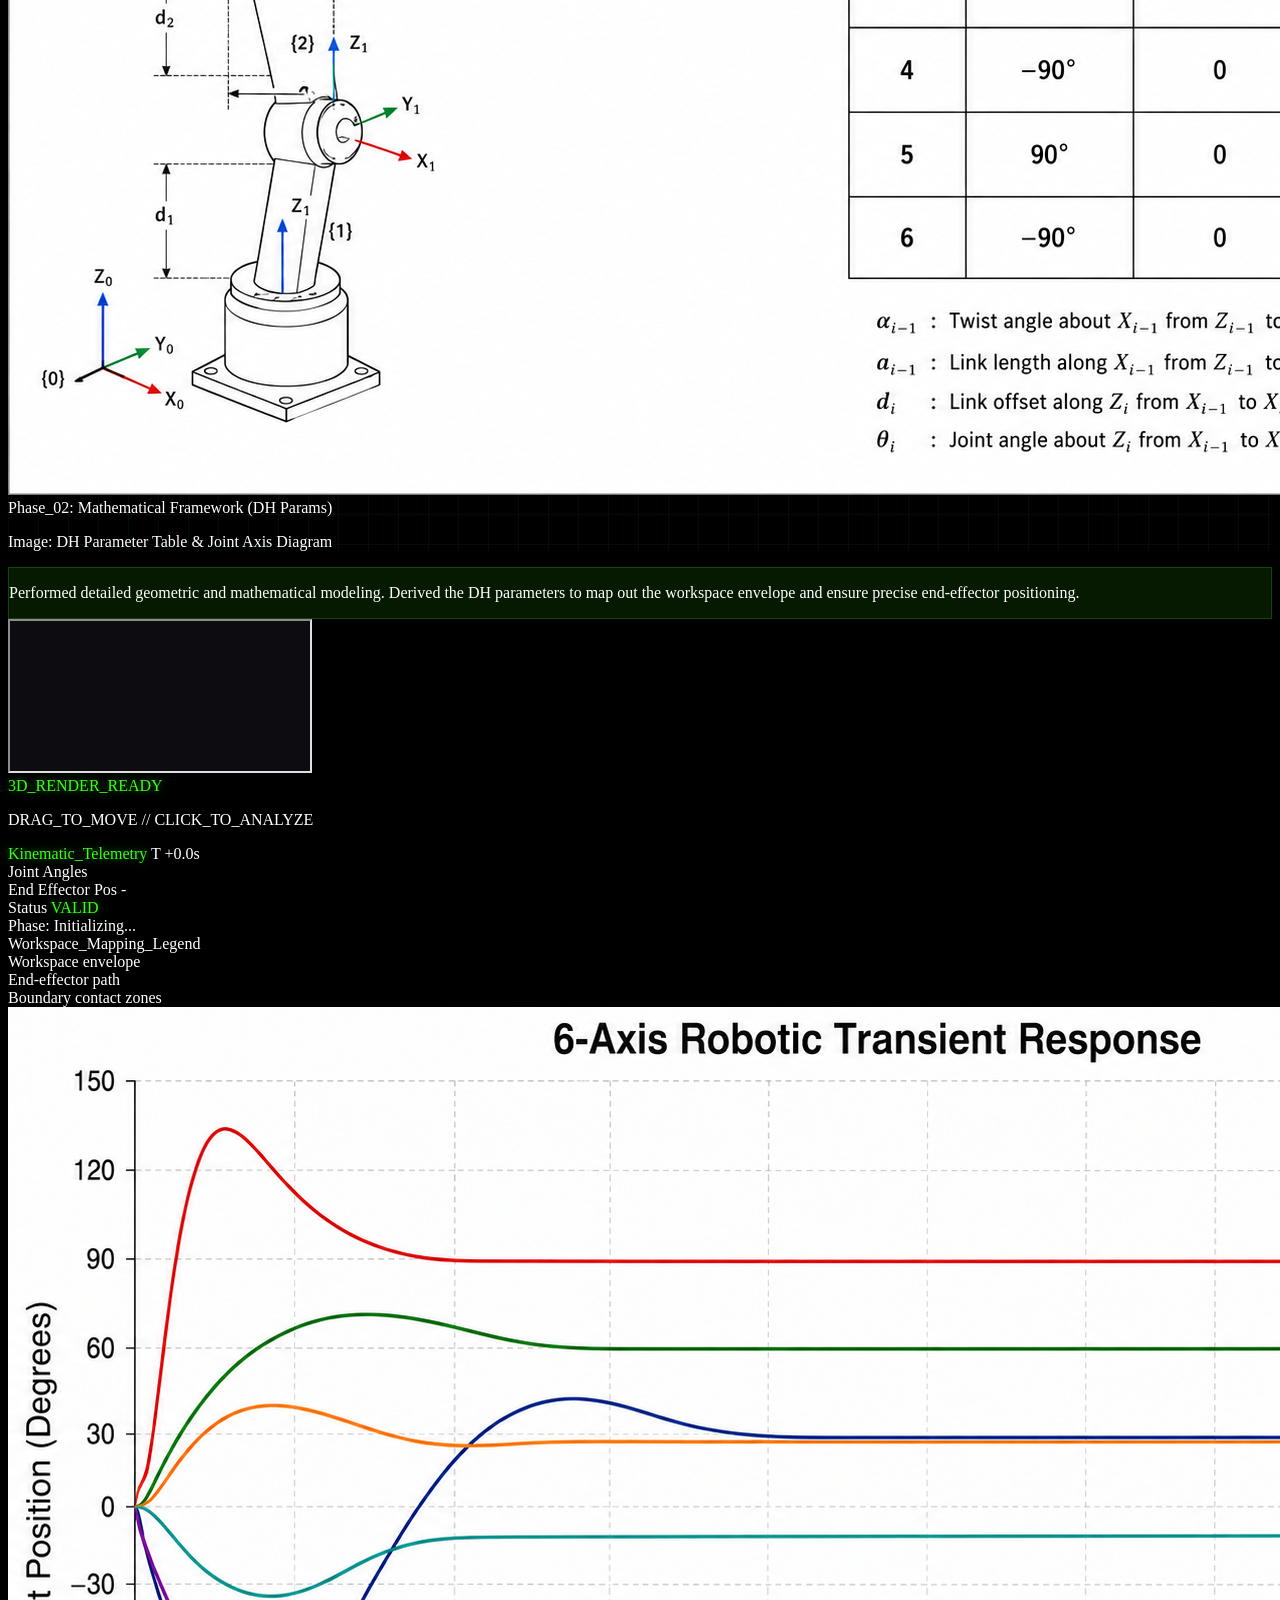
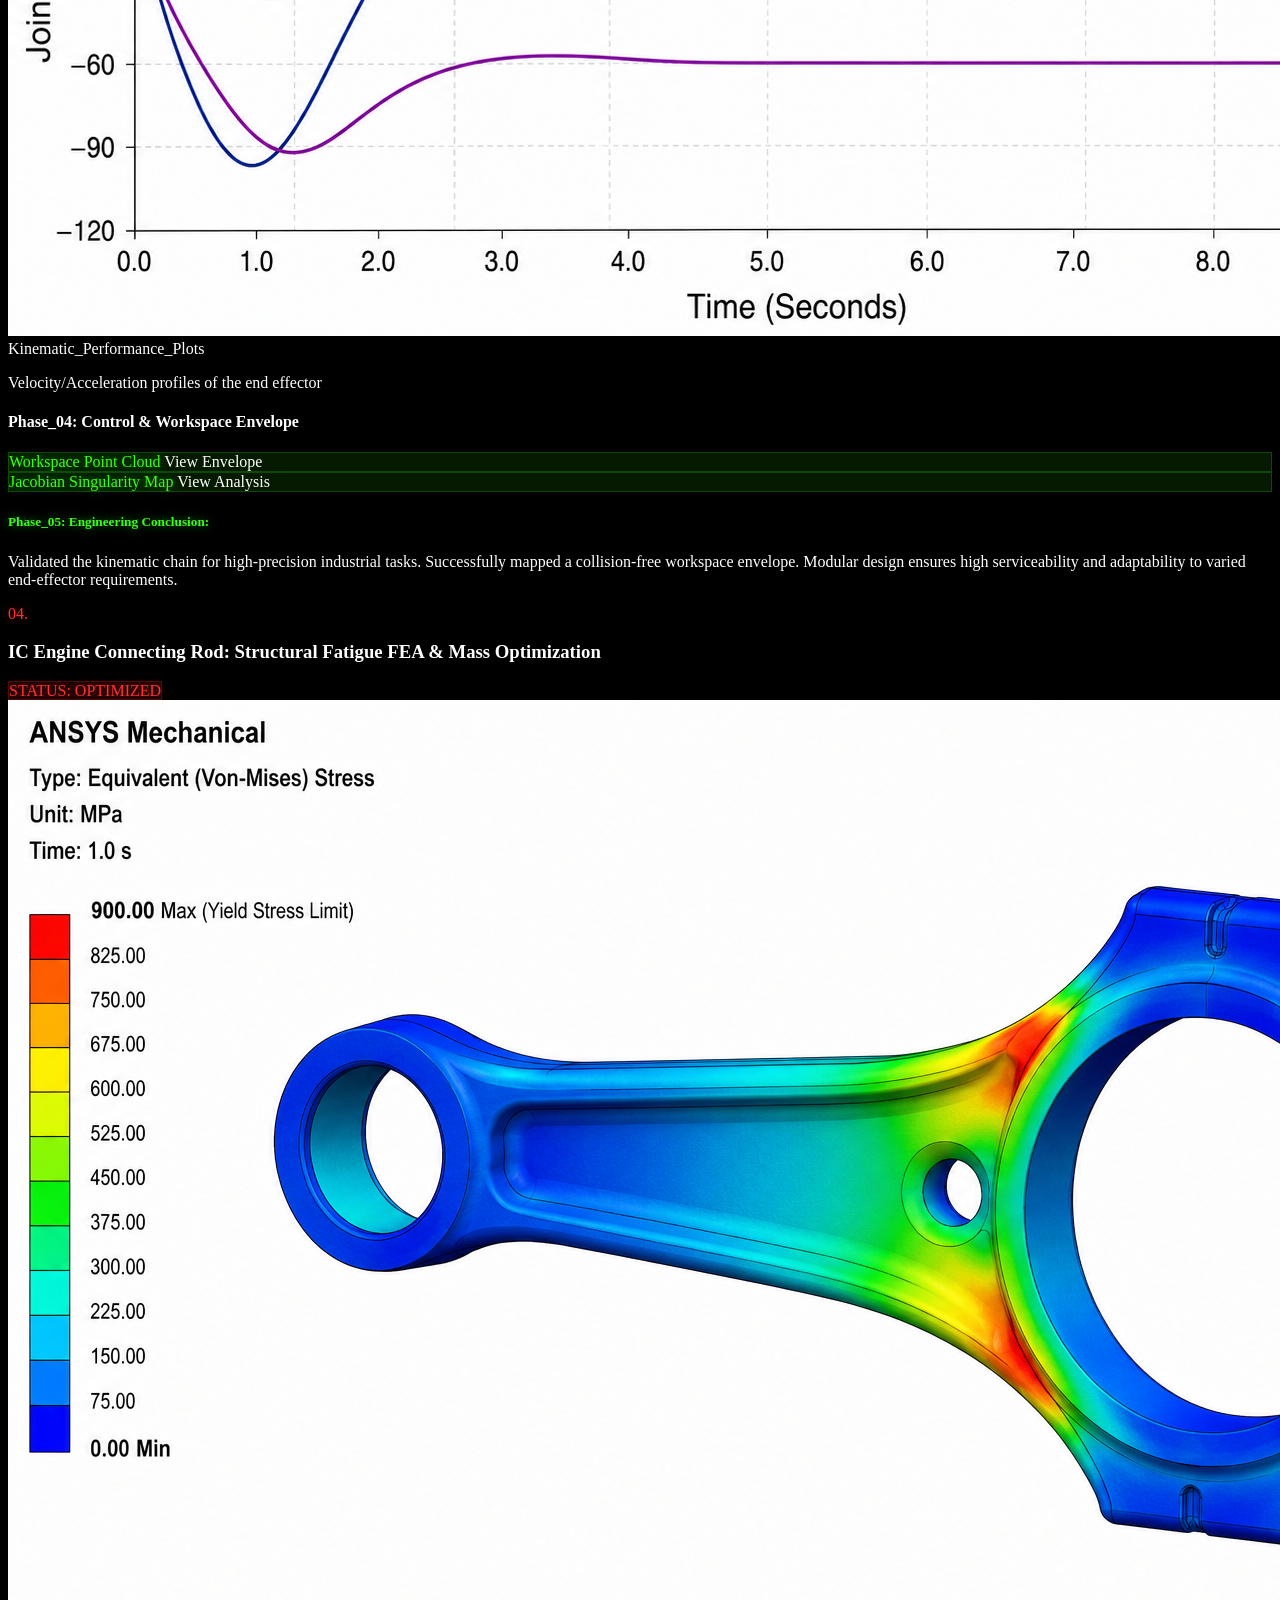
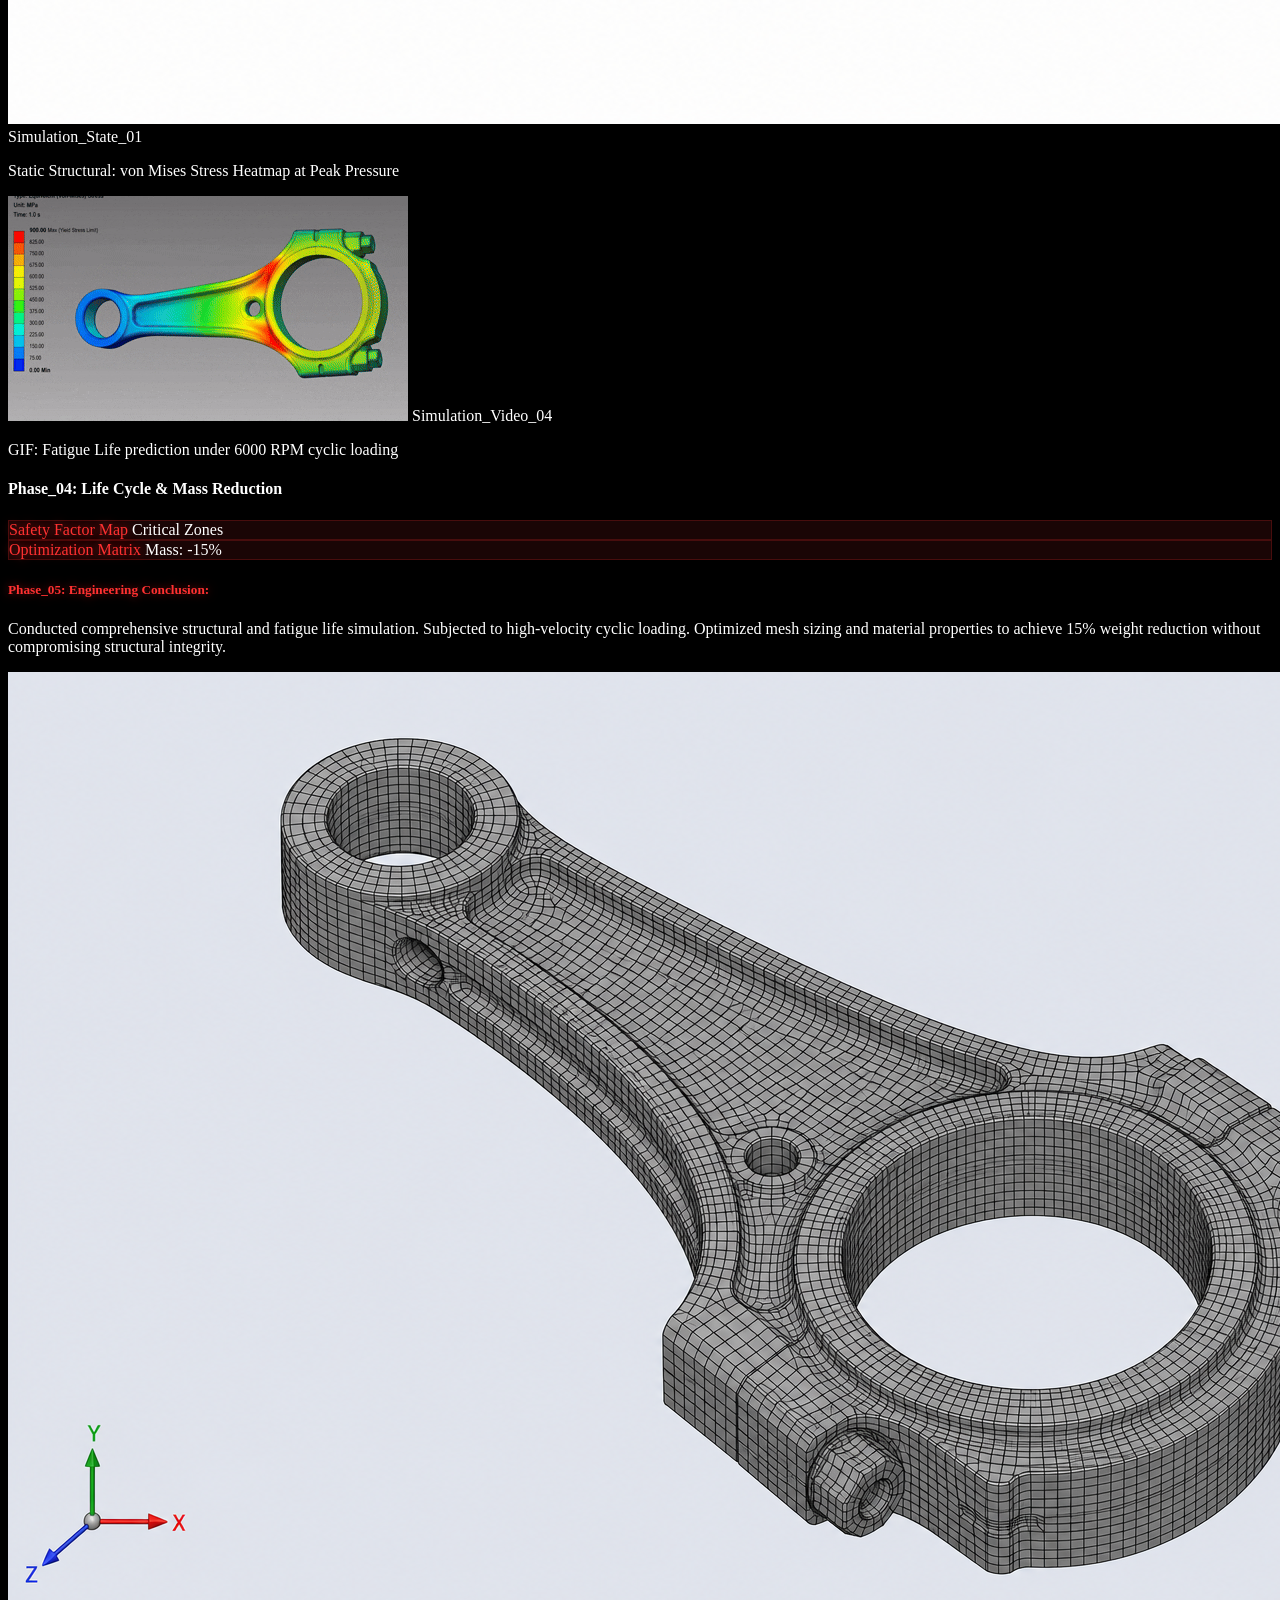
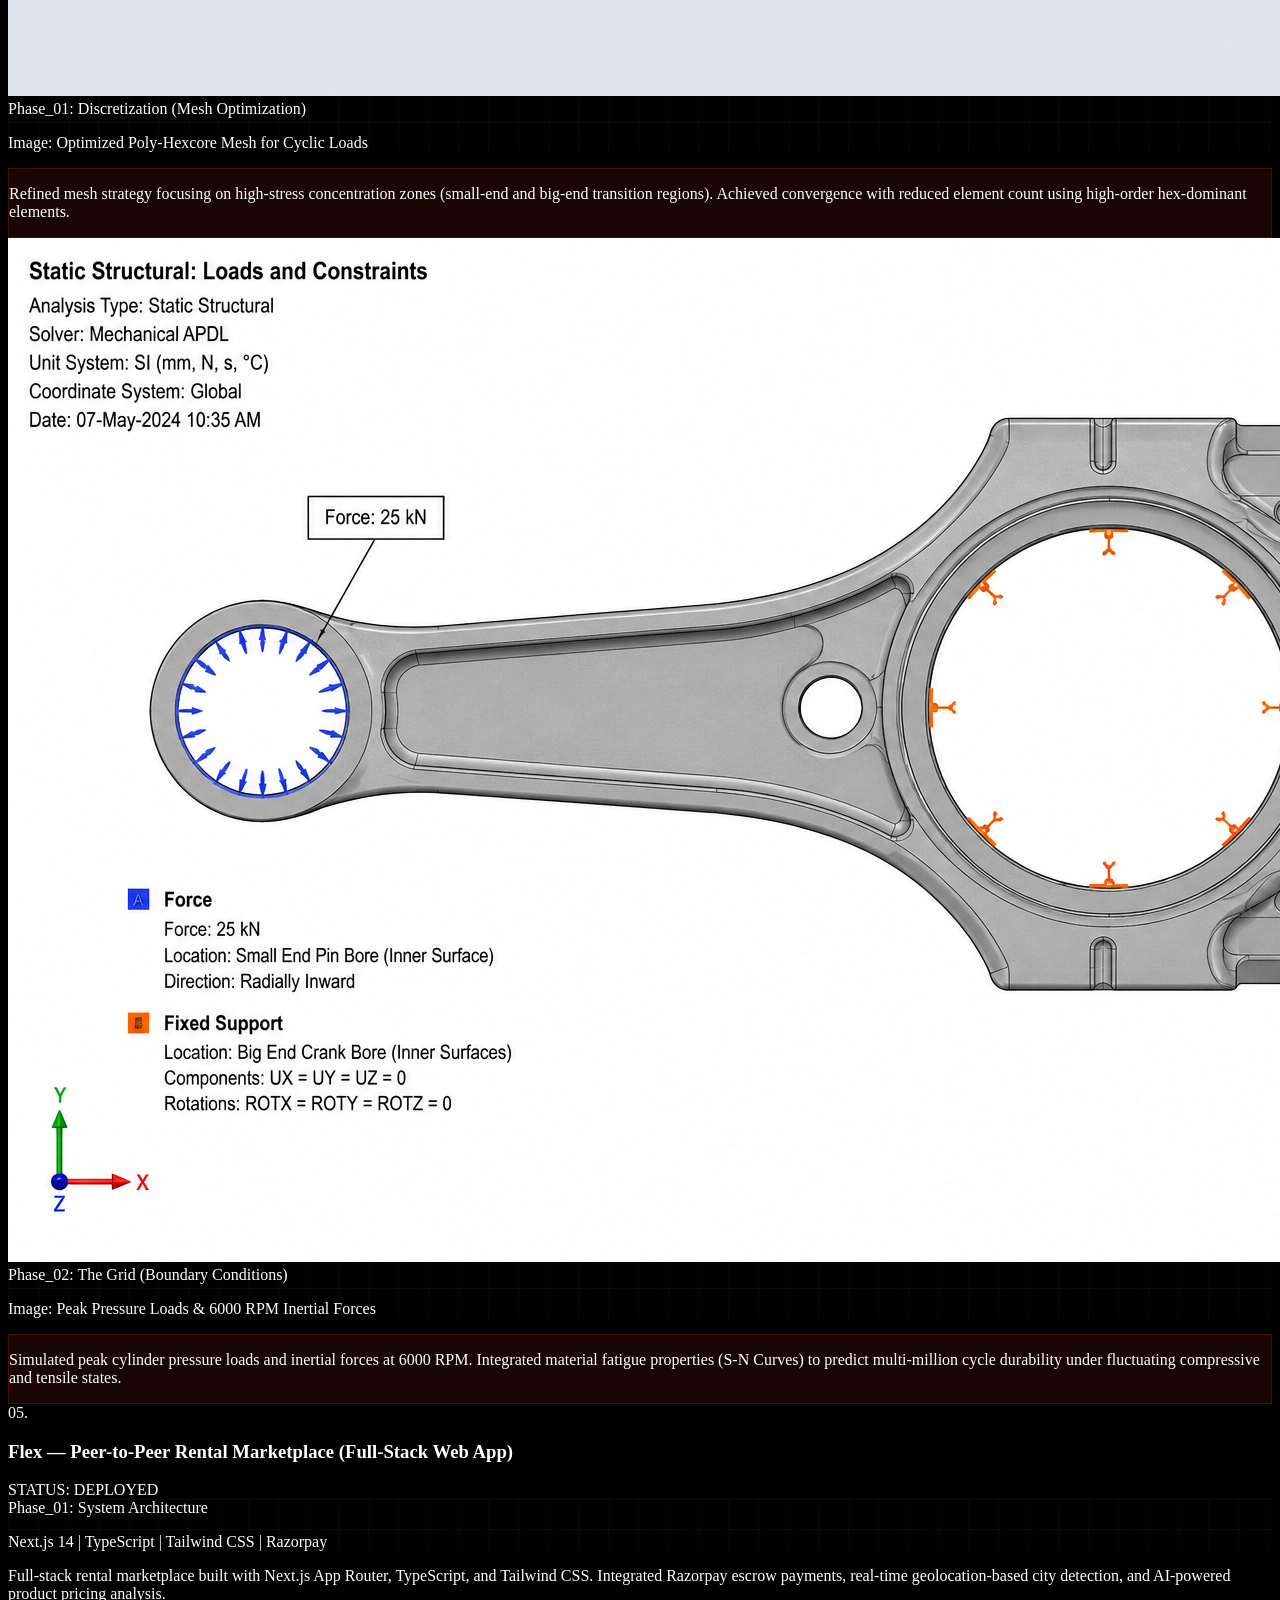
==== commit f36a4881: "3D walking robot: animated legs/arms swing, body tilt, walks R-to-L over UKS_LAB text" ====
--- a/index.html
+++ b/index.html
@@ -55,71 +55,56 @@
 </head>
 <body class="bg-lab text-white font-mono antialiased overflow-x-hidden">
     <!-- Animated Robot -->
-    <div id="robot-mascot" class="fixed z-[95] pointer-events-none" style="width:45px;height:55px;perspective:200px;">
-        <div id="robot-inner" style="transform-style:preserve-3d;transition:transform 0.3s;">
-        <svg viewBox="0 0 100 120" xmlns="http://www.w3.org/2000/svg" style="filter: drop-shadow(2px 4px 6px rgba(0,0,0,0.5));">
+    <div id="robot-mascot" class="fixed z-[95] pointer-events-none" style="width:40px;height:50px;perspective:300px;">
+        <div id="robot-inner" style="transform-style:preserve-3d;">
+        <svg viewBox="0 0 100 120" xmlns="http://www.w3.org/2000/svg" style="filter: drop-shadow(1px 2px 4px rgba(0,0,0,0.6));">
             <!-- Antenna -->
             <line x1="50" y1="8" x2="50" y2="20" stroke="#4A90D9" stroke-width="2.5"/>
-            <circle cx="50" cy="6" r="3.5" fill="#4A90D9">
+            <circle cx="50" cy="6" r="3" fill="#4A90D9">
                 <animate attributeName="opacity" values="1;0.4;1" dur="2s" repeatCount="indefinite"/>
             </circle>
-            <!-- Head shadow -->
-            <ellipse cx="52" cy="56" rx="26" ry="4" fill="rgba(0,0,0,0.15)"/>
             <!-- Head -->
             <rect x="25" y="20" width="50" height="35" rx="14" fill="#E8F0FE"/>
             <rect x="27" y="22" width="46" height="31" rx="12" fill="#F0F4FA"/>
             <!-- Face screen -->
             <rect x="30" y="24" width="40" height="26" rx="9" fill="#1A1A2E"/>
             <rect x="32" y="26" width="36" height="22" rx="7" fill="#0D1117"/>
-            <!-- Eyes with glow -->
-            <circle cx="42" cy="37" r="6" fill="#4A90D9">
-                <animate attributeName="r" values="6;5.5;6" dur="3s" repeatCount="indefinite"/>
-            </circle>
-            <circle cx="58" cy="37" r="6" fill="#4A90D9">
-                <animate attributeName="r" values="6;5.5;6" dur="3s" repeatCount="indefinite"/>
-            </circle>
-            <!-- Eye shine -->
-            <circle cx="40" cy="35" r="2.5" fill="white" opacity="0.9"/>
-            <circle cx="56" cy="35" r="2.5" fill="white" opacity="0.9"/>
-            <circle cx="43" cy="38" r="1" fill="white" opacity="0.5"/>
-            <circle cx="59" cy="38" r="1" fill="white" opacity="0.5"/>
+            <!-- Eyes -->
+            <circle cx="42" cy="37" r="5.5" fill="#4A90D9"/>
+            <circle cx="58" cy="37" r="5.5" fill="#4A90D9"/>
+            <circle cx="40" cy="35" r="2.2" fill="white" opacity="0.9"/>
+            <circle cx="56" cy="35" r="2.2" fill="white" opacity="0.9"/>
+            <circle cx="43" cy="38" r="0.8" fill="white" opacity="0.5"/>
+            <circle cx="59" cy="38" r="0.8" fill="white" opacity="0.5"/>
             <!-- Mouth -->
-            <path d="M42 46 Q50 51 58 46" stroke="#4A90D9" stroke-width="1.8" fill="none" stroke-linecap="round"/>
+            <path d="M43 46 Q50 50 57 46" stroke="#4A90D9" stroke-width="1.5" fill="none" stroke-linecap="round"/>
             <!-- Body -->
-            <ellipse cx="52" cy="90" rx="22" ry="4" fill="rgba(0,0,0,0.12)"/>
             <rect x="30" y="58" width="40" height="32" rx="12" fill="#E8F0FE"/>
             <rect x="32" y="60" width="36" height="28" rx="10" fill="#F0F4FA"/>
-            <!-- Chest panel -->
-            <rect x="38" y="63" width="24" height="10" rx="5" fill="#4A90D9" opacity="0.25"/>
+            <rect x="38" y="63" width="24" height="10" rx="5" fill="#4A90D9" opacity="0.2"/>
             <circle cx="50" cy="68" r="3" fill="#4A90D9" opacity="0.5">
                 <animate attributeName="opacity" values="0.5;0.2;0.5" dur="1.5s" repeatCount="indefinite"/>
             </circle>
-            <!-- Arms with 3D shading -->
-            <g id="robot-left-arm">
-                <rect x="16" y="60" width="14" height="9" rx="4.5" fill="#E0E8F5"/>
-                <ellipse cx="16" cy="64.5" rx="5.5" ry="5" fill="#E8F0FE"/>
-                <ellipse cx="16" cy="66" rx="4" ry="3" fill="#D0D8E8"/>
+            <!-- Left Arm -->
+            <g id="r-arm-l">
+                <rect x="14" y="60" width="16" height="8" rx="4" fill="#E0E8F5"/>
+                <ellipse cx="14" cy="64" rx="5" ry="4.5" fill="#E8F0FE"/>
             </g>
-            <g id="robot-right-arm">
-                <rect x="70" y="56" width="14" height="9" rx="4.5" fill="#E0E8F5"/>
-                <ellipse cx="84" cy="60.5" rx="5.5" ry="5" fill="#E8F0FE"/>
-                <ellipse cx="84" cy="62" rx="4" ry="3" fill="#D0D8E8"/>
-                <!-- Wave lines -->
-                <path d="M87 52 Q91 48 95 52" stroke="#4A90D9" stroke-width="1.2" fill="none" opacity="0.5"/>
-                <path d="M88 48 Q92 44 96 48" stroke="#4A90D9" stroke-width="1" fill="none" opacity="0.3"/>
+            <!-- Right Arm -->
+            <g id="r-arm-r">
+                <rect x="70" y="60" width="16" height="8" rx="4" fill="#E0E8F5"/>
+                <ellipse cx="86" cy="64" rx="5" ry="4.5" fill="#E8F0FE"/>
             </g>
-            <!-- Legs with shading -->
-            <rect x="36" y="88" width="11" height="18" rx="5" fill="#E0E8F5"/>
-            <rect x="53" y="88" width="11" height="18" rx="5" fill="#E0E8F5"/>
-            <rect x="37" y="89" width="9" height="16" rx="4" fill="#E8F0FE"/>
-            <rect x="54" y="89" width="9" height="16" rx="4" fill="#E8F0FE"/>
-            <!-- Feet -->
-            <ellipse cx="41" cy="106" rx="8" ry="4" fill="#4A90D9" opacity="0.4"/>
-            <ellipse cx="59" cy="106" rx="8" ry="4" fill="#4A90D9" opacity="0.4"/>
-            <rect x="33" y="102" width="16" height="7" rx="3.5" fill="#D0D8E8"/>
-            <rect x="51" y="102" width="16" height="7" rx="3.5" fill="#D0D8E8"/>
-            <rect x="34" y="103" width="14" height="5" rx="2.5" fill="#E0E8F5"/>
-            <rect x="52" y="103" width="14" height="5" rx="2.5" fill="#E0E8F5"/>
+            <!-- Left Leg -->
+            <g id="r-leg-l">
+                <rect x="36" y="88" width="10" height="18" rx="5" fill="#E0E8F5"/>
+                <rect x="34" y="104" width="14" height="6" rx="3" fill="#D0D8E8"/>
+            </g>
+            <!-- Right Leg -->
+            <g id="r-leg-r">
+                <rect x="54" y="88" width="10" height="18" rx="5" fill="#E0E8F5"/>
+                <rect x="52" y="104" width="14" height="6" rx="3" fill="#D0D8E8"/>
+            </g>
         </svg>
         </div>
     </div>
@@ -1045,56 +1030,62 @@
         const robotInner = document.getElementById('robot-inner');
         if (!robot) return;
 
+        const armL = document.getElementById('r-arm-l');
+        const armR = document.getElementById('r-arm-r');
+        const legL = document.getElementById('r-leg-l');
+        const legR = document.getElementById('r-leg-r');
+
         let rx = 80;
-        let ry = 10;
-        let targetX = 80;
-        let targetY = 10;
+        let targetX = 200;
         let walkPhase = 0;
         let facingRight = true;
-        let walkSpeed = 0.4;
-        let dirChangeTimer = 0;
-
-        function getLogoBounds() {
+        let isWalking = false;
+
+        function getLogoCenter() {
             const logo = document.querySelector('nav a');
-            if (!logo) return { left: 50, right: 200, top: 0, bottom: 40 };
+            if (!logo) return { cx: 120, cy: 28, left: 50, right: 220 };
             const rect = logo.getBoundingClientRect();
             return {
-                left: rect.left - 10,
-                right: rect.right + 10,
-                top: rect.top,
-                bottom: rect.bottom
+                cx: rect.left + rect.width / 2,
+                cy: rect.top + rect.height / 2,
+                left: rect.left - 15,
+                right: rect.right + 15
             };
         }
 
         function animateRobot() {
-            const logo = getLogoBounds();
-
-            dirChangeTimer++;
-            if (dirChangeTimer > 120) {
-                dirChangeTimer = 0;
-                if (Math.random() < 0.5) {
-                    targetX = logo.left + Math.random() * (logo.right - logo.left);
-                } else {
-                    targetX = Math.random() < 0.5 ? logo.left - 5 : logo.right + 5;
-                }
+            const logo = getLogoCenter();
+
+            const dx = targetX - rx;
+            isWalking = Math.abs(dx) > 2;
+
+            if (isWalking) {
+                const speed = 0.6;
+                rx += Math.sign(dx) * Math.min(Math.abs(dx) * 0.04, speed);
+                facingRight = dx > 0;
+                walkPhase += 0.18;
             }
 
-            const dx = targetX - rx;
-            if (Math.abs(dx) > 1) {
-                rx += Math.sign(dx) * Math.min(Math.abs(dx) * 0.03, walkSpeed);
-                facingRight = dx > 0;
-                walkPhase += 0.15;
-            } else {
-                walkPhase += 0.03;
+            if (Math.abs(targetX - rx) < 3) {
+                targetX = facingRight ? logo.left : logo.right;
             }
 
-            const bob = Math.abs(dx) > 1 ? Math.sin(walkPhase * 2) * 1.5 : 0;
-
-            robot.style.left = (rx - 22) + 'px';
-            robot.style.top = (logo.top + (logo.bottom - logo.top) / 2 - 27 + bob) + 'px';
-
-            const tiltZ = Math.sin(walkPhase * 2) * (Math.abs(dx) > 1 ? 5 : 0);
-            robotInner.style.transform = `rotateZ(${tiltZ}deg) scaleX(${facingRight ? 1 : -1})`;
+            const bob = isWalking ? Math.abs(Math.sin(walkPhase * 2)) * 2 : 0;
+            const bodyTilt = isWalking ? Math.sin(walkPhase * 2) * 4 : 0;
+
+            robot.style.left = (rx - 20) + 'px';
+            robot.style.top = (logo.cy - 25 + bob) + 'px';
+
+            const scaleX = facingRight ? 1 : -1;
+            robotInner.style.transform = `rotateZ(${bodyTilt}deg) scaleX(${scaleX}) rotateY(${isWalking ? 8 : 0}deg)`;
+
+            if (armL && armR && legL && legR) {
+                const swing = isWalking ? Math.sin(walkPhase) * 12 : 0;
+                armL.setAttribute('transform', `rotate(${-swing}, 22, 60)`);
+                armR.setAttribute('transform', `rotate(${swing}, 78, 60)`);
+                legL.setAttribute('transform', `rotate(${swing * 0.7}, 41, 88)`);
+                legR.setAttribute('transform', `rotate(${-swing * 0.7}, 59, 88)`);
+            }
 
             requestAnimationFrame(animateRobot);
         }
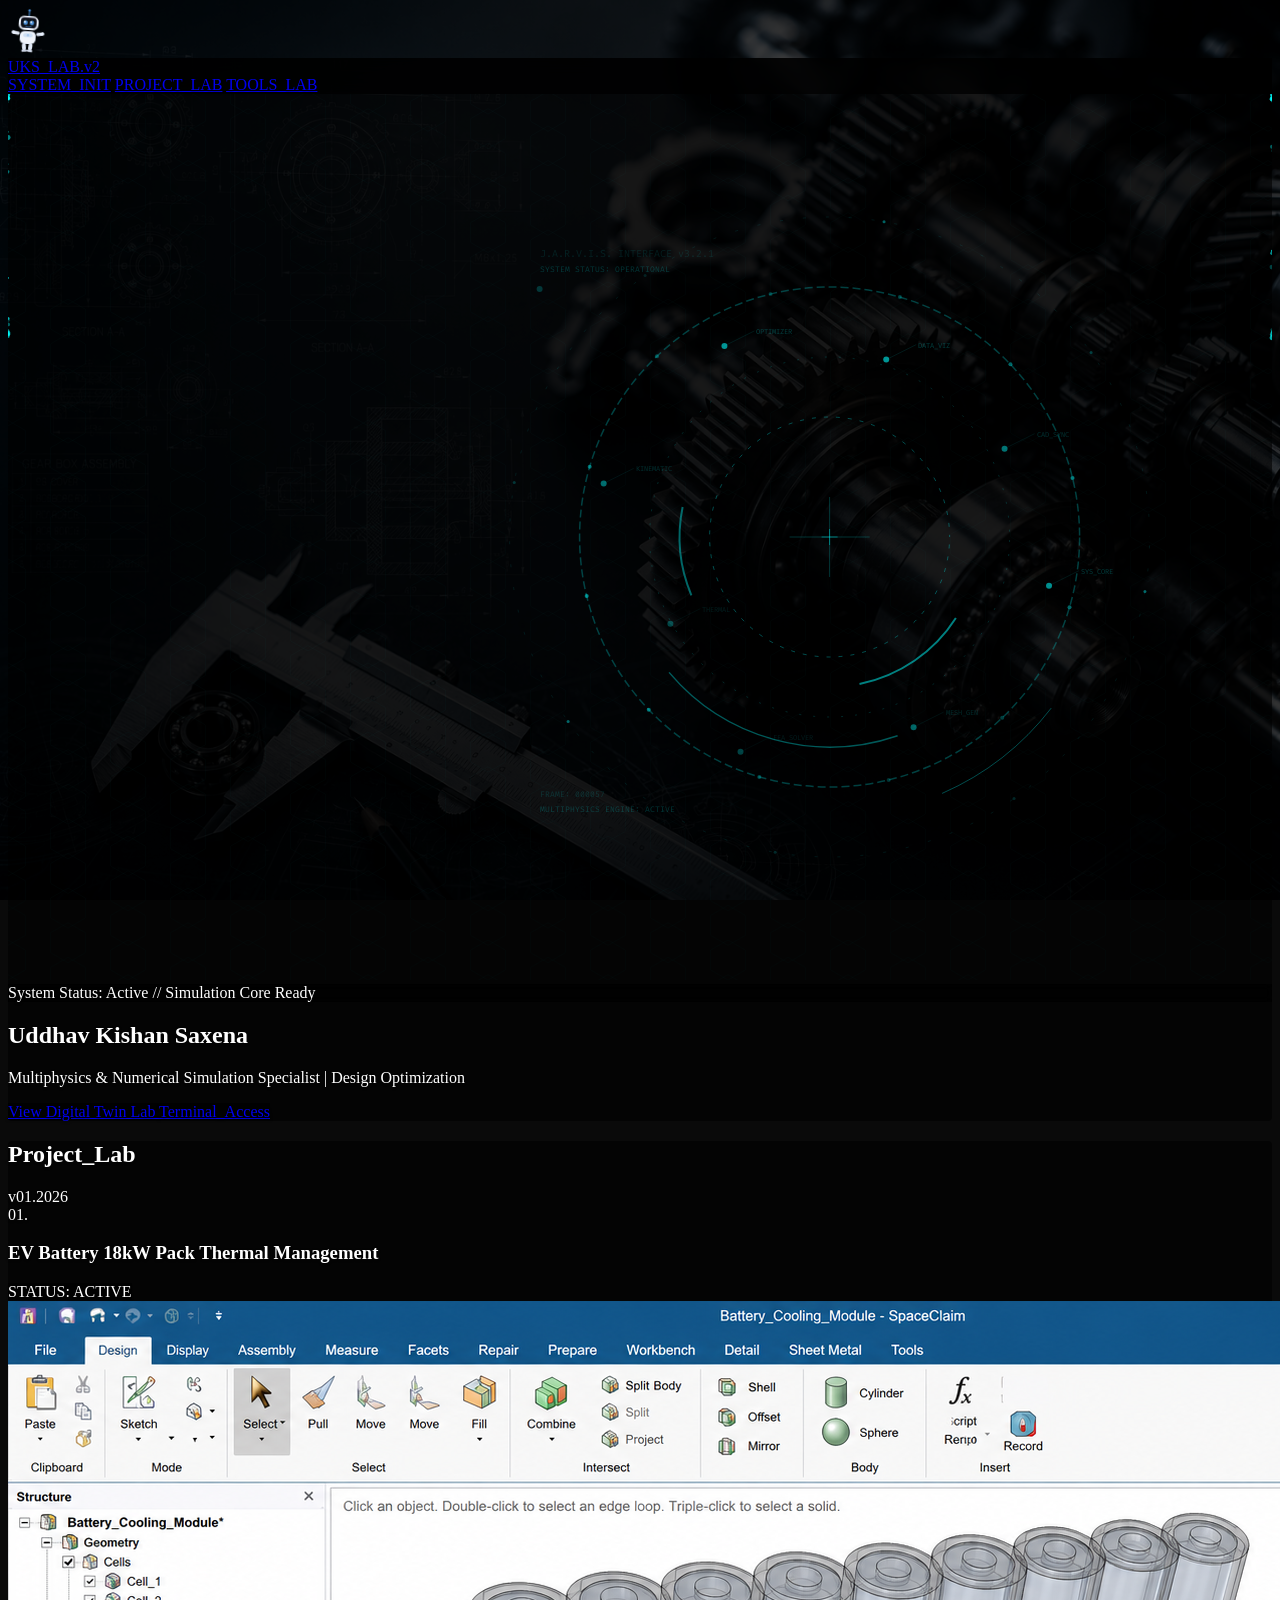
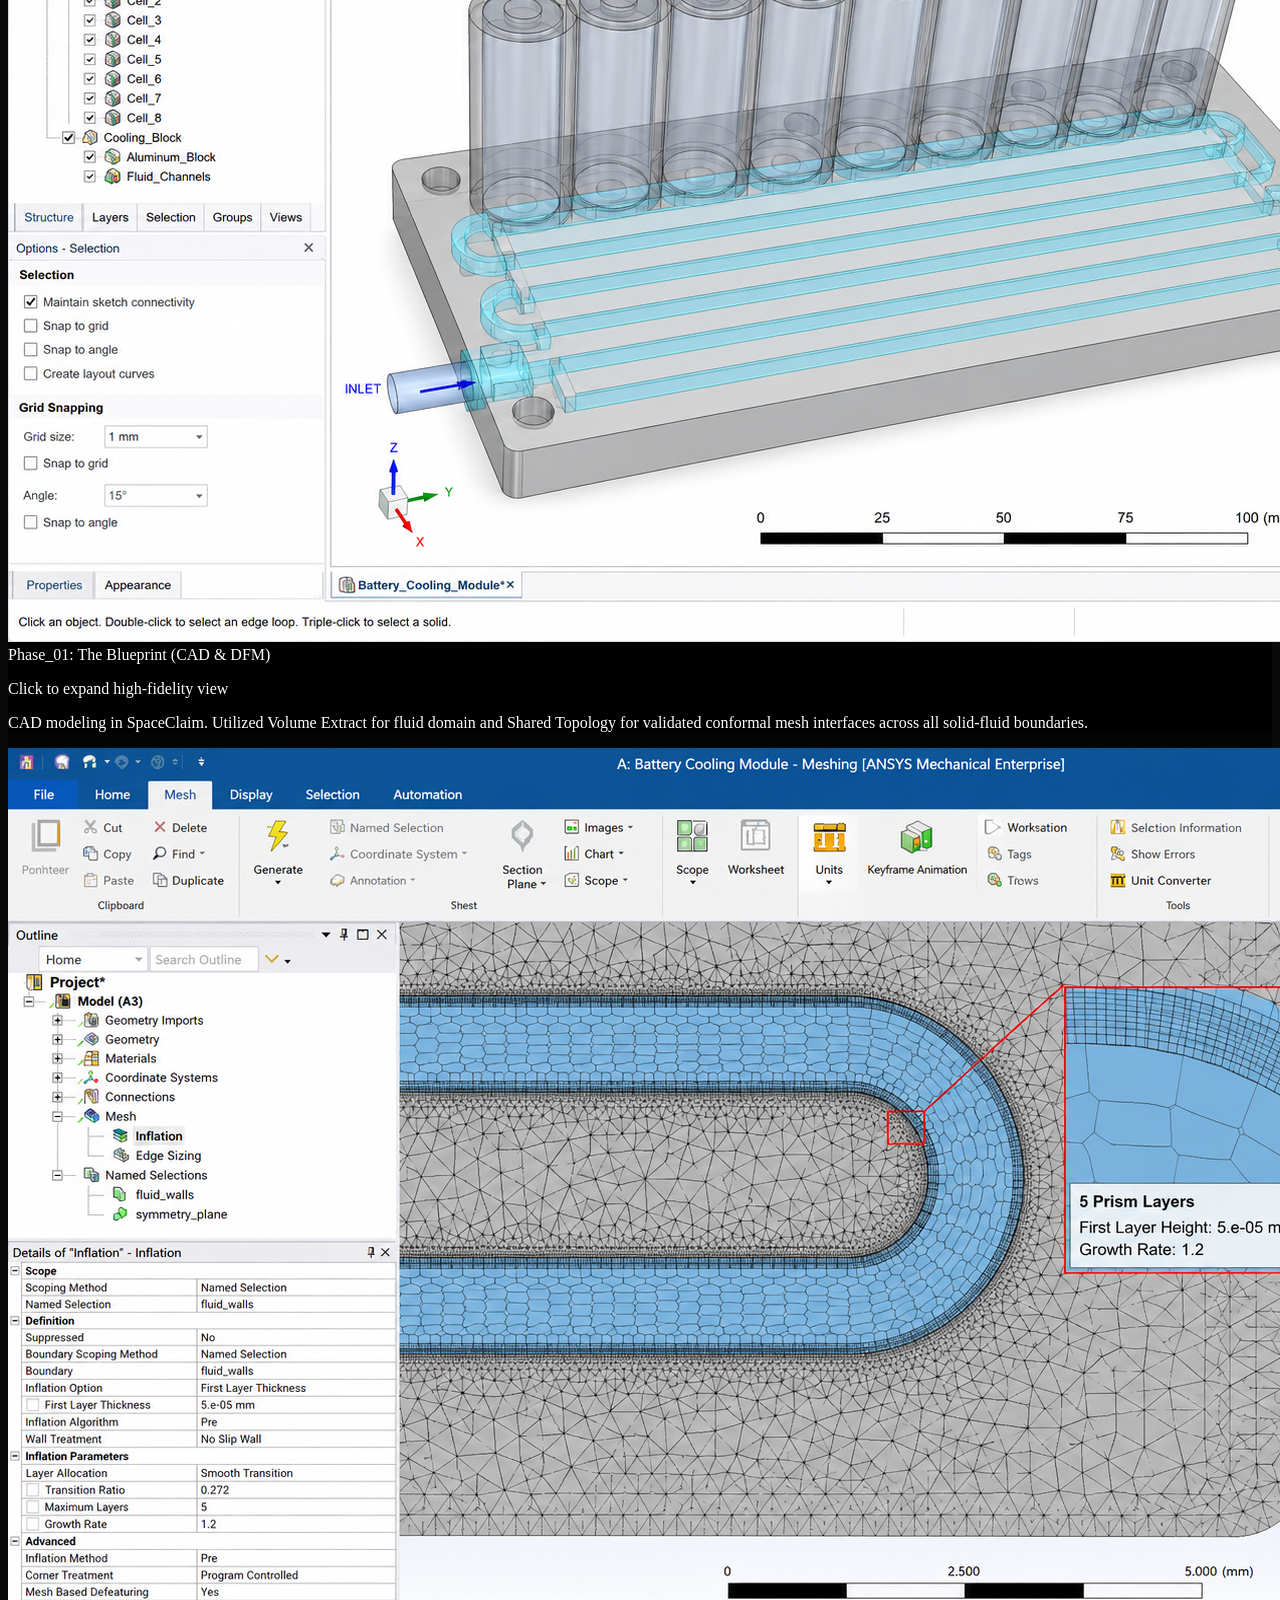
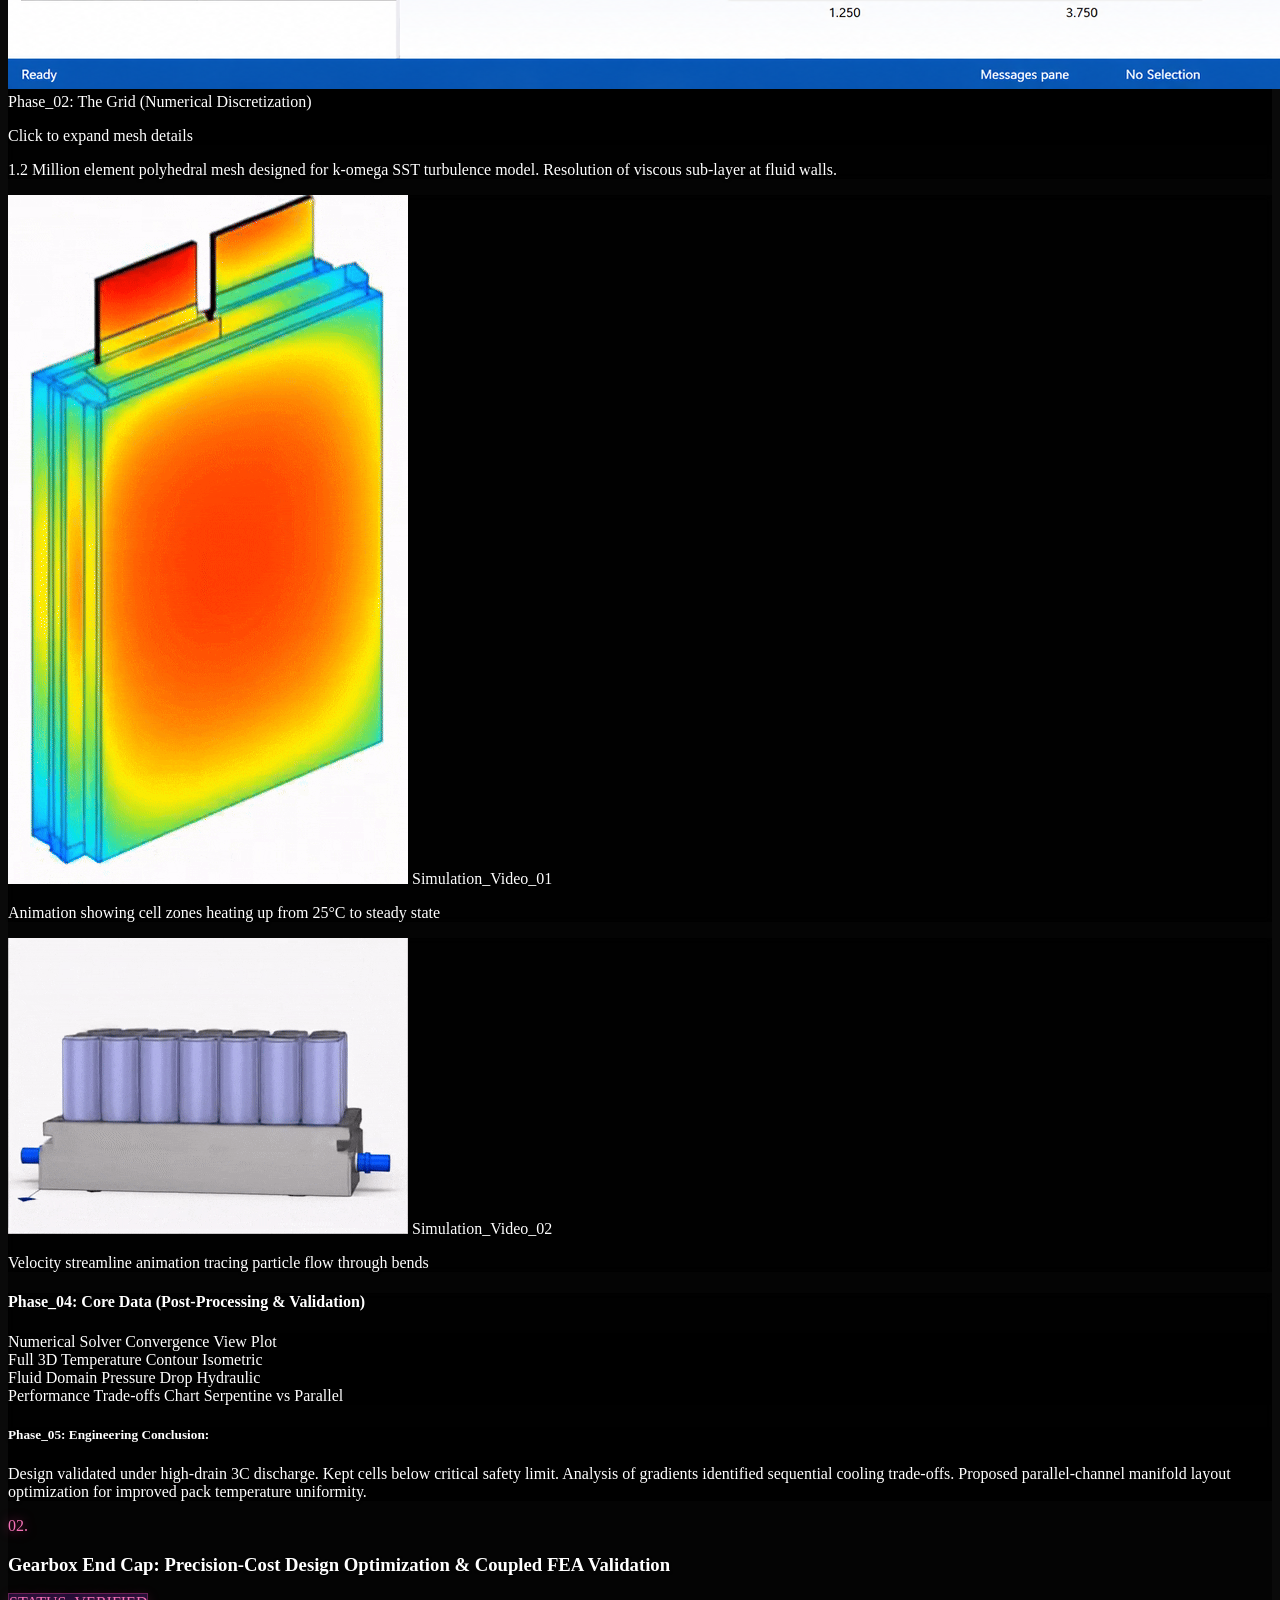
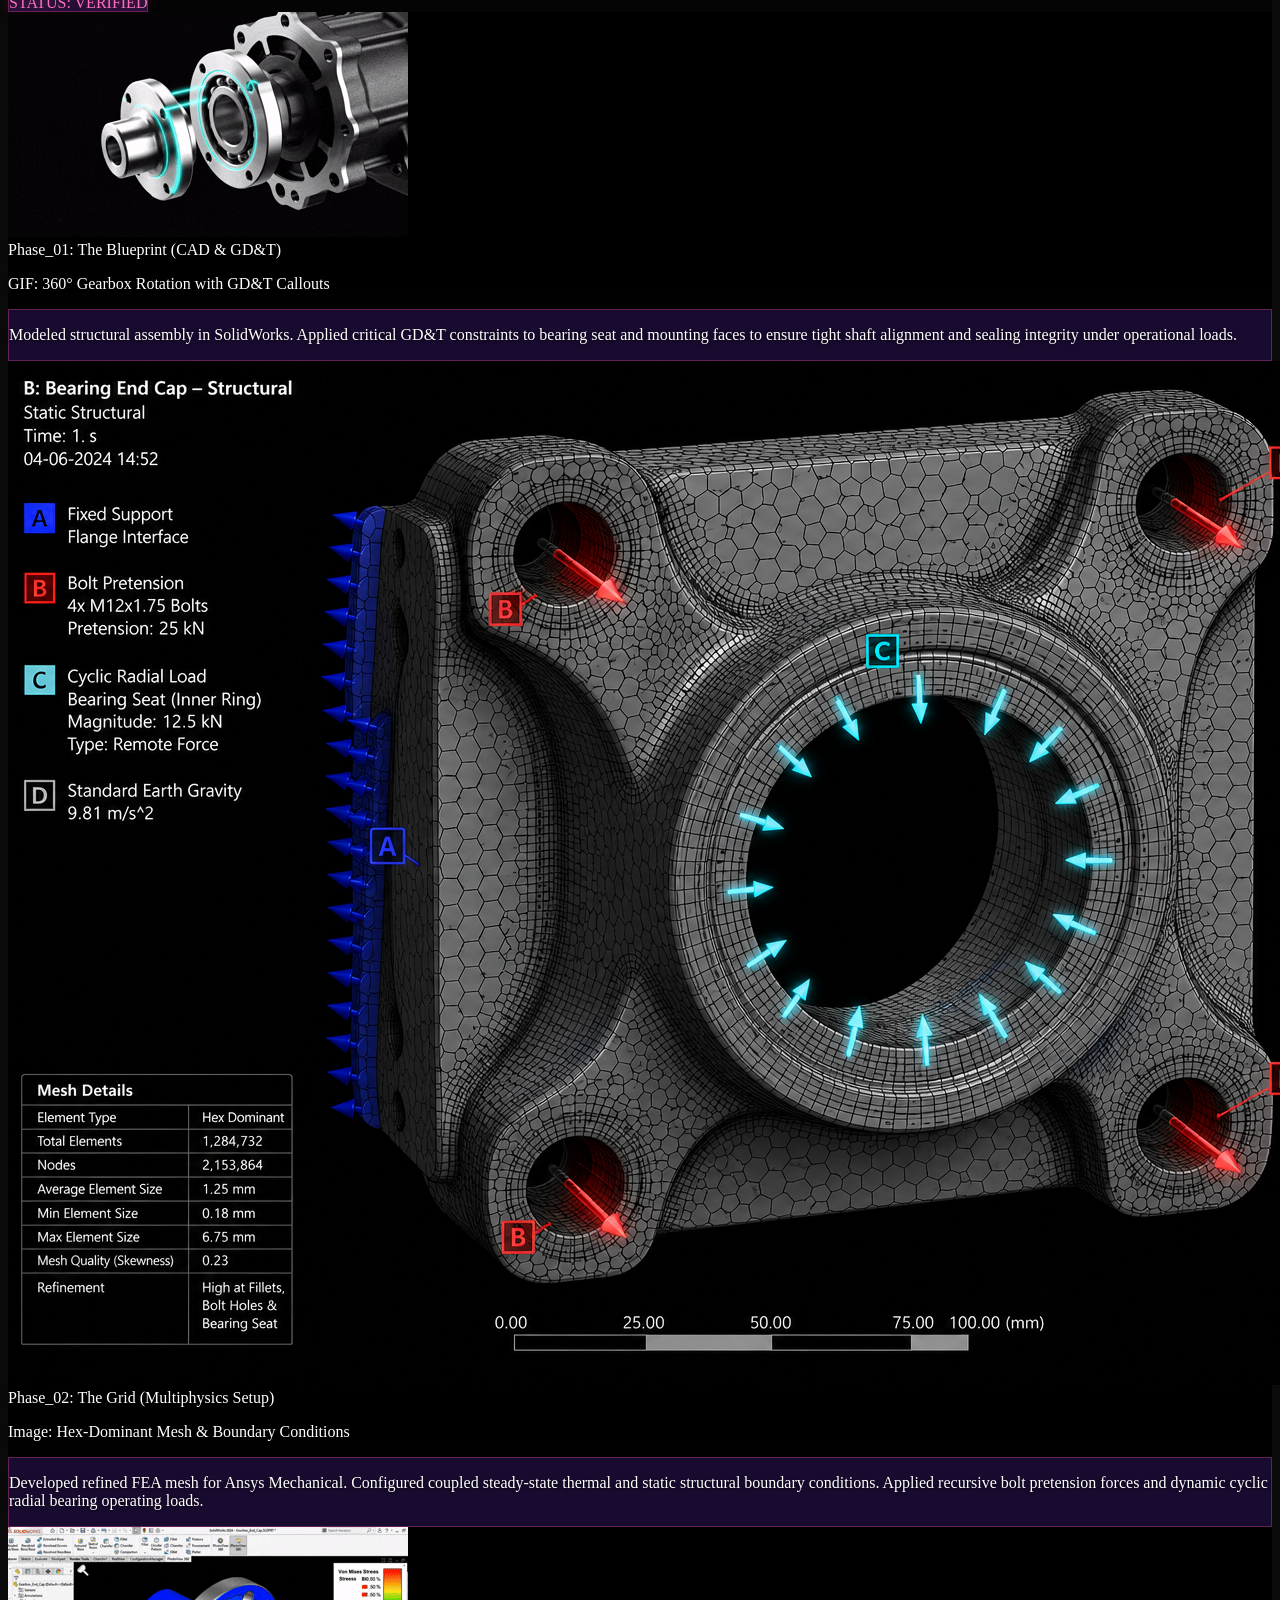
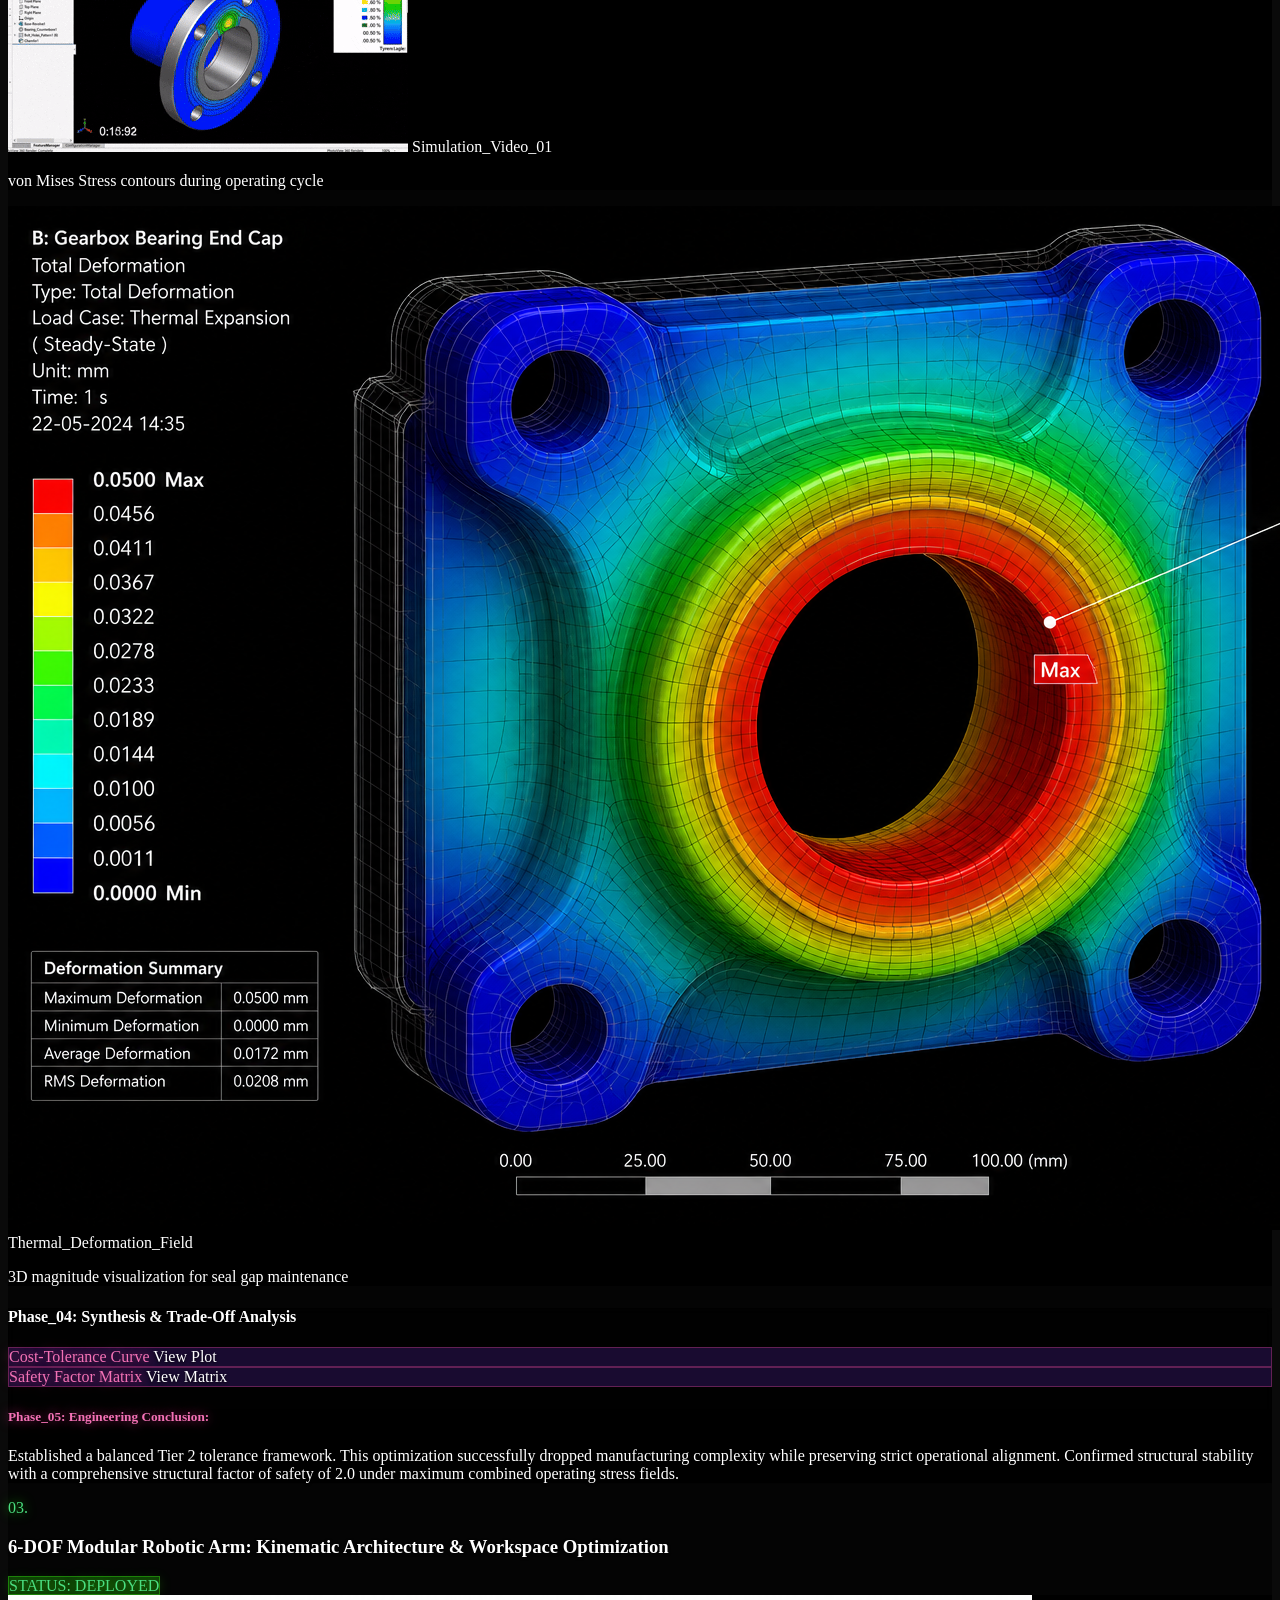
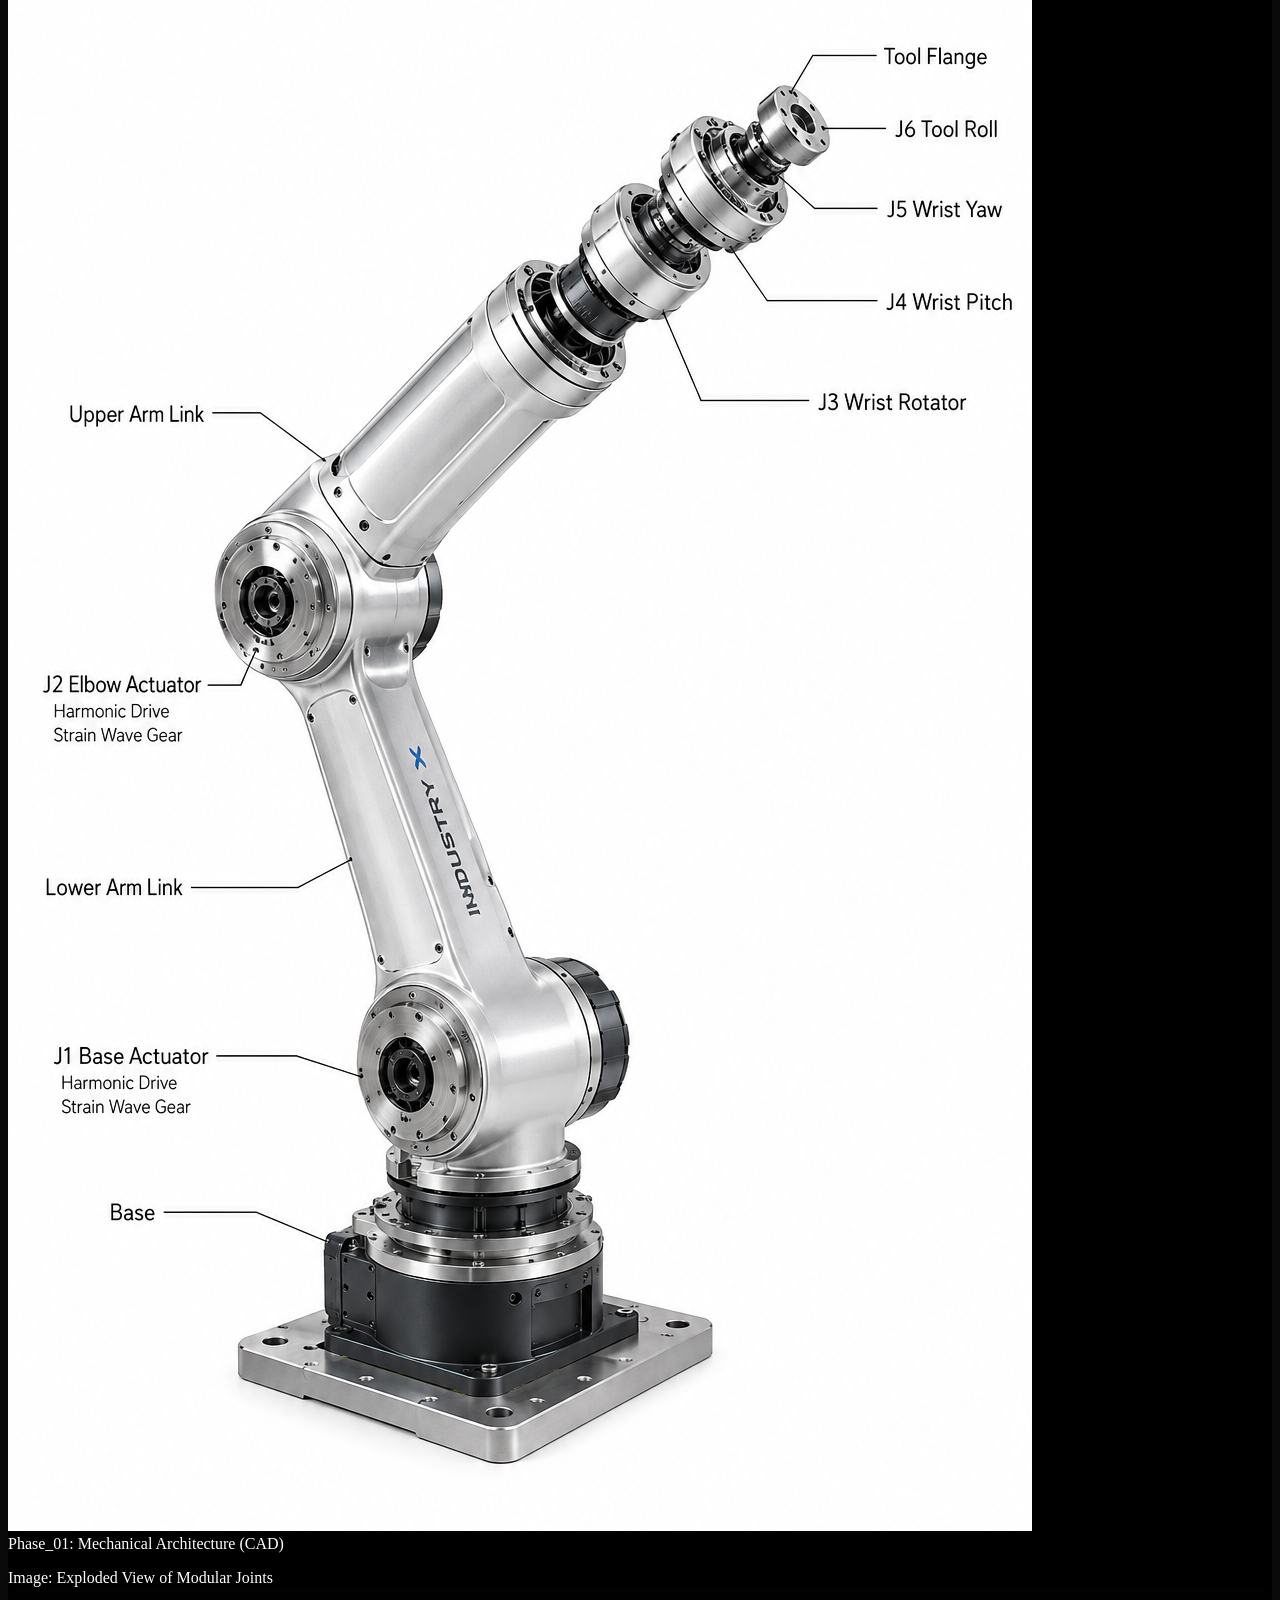
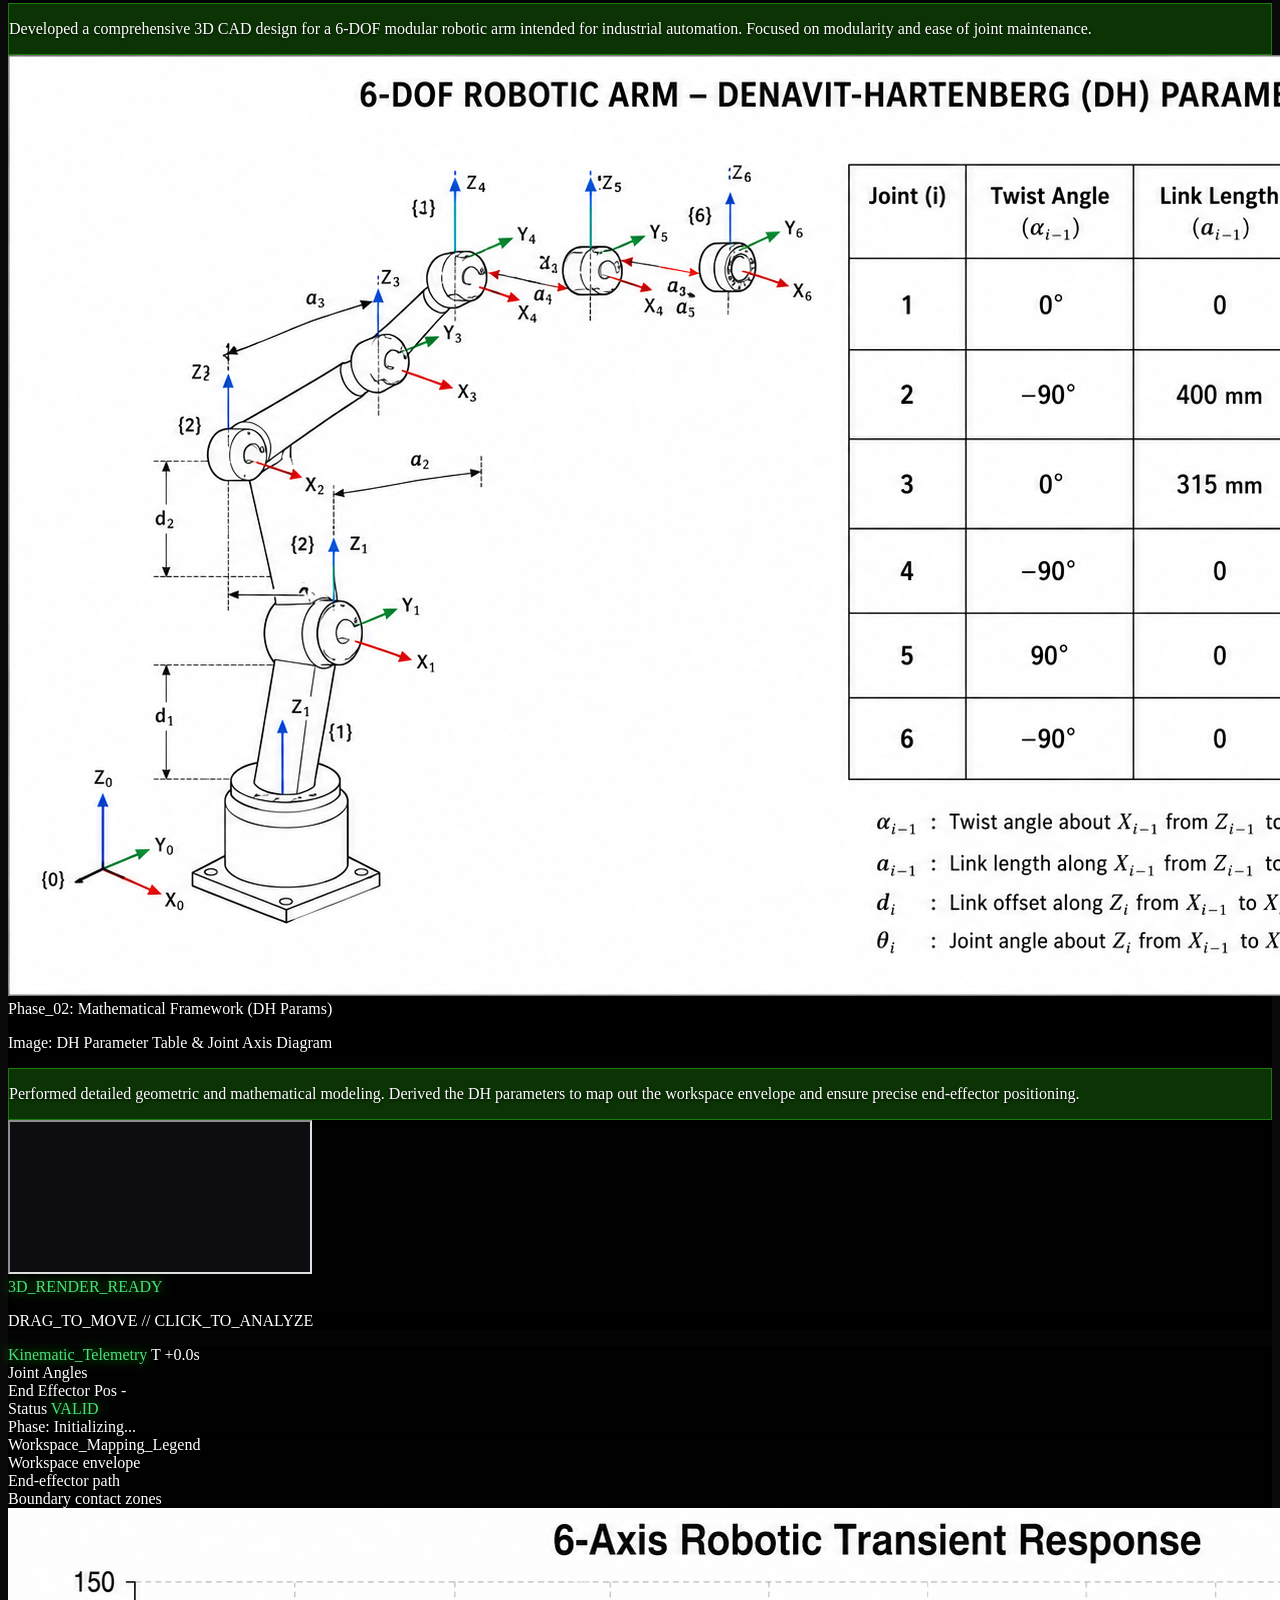
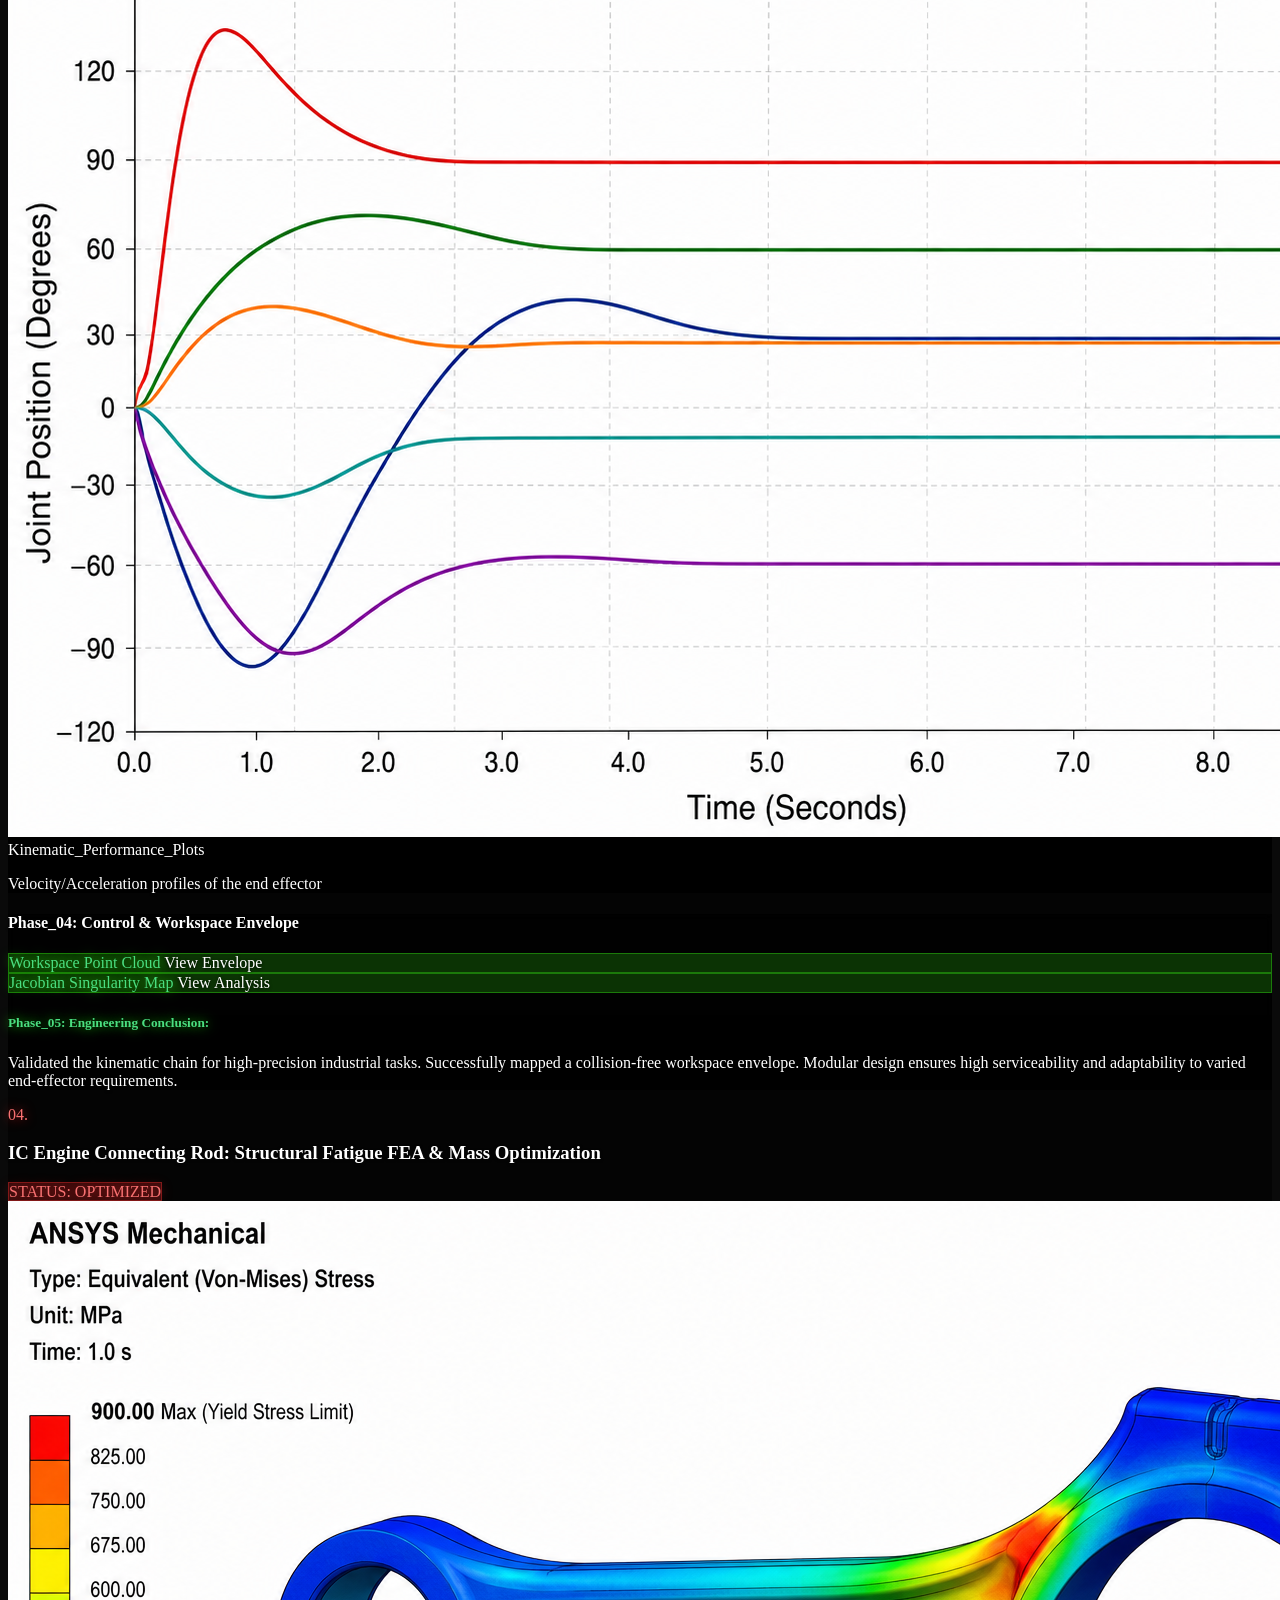
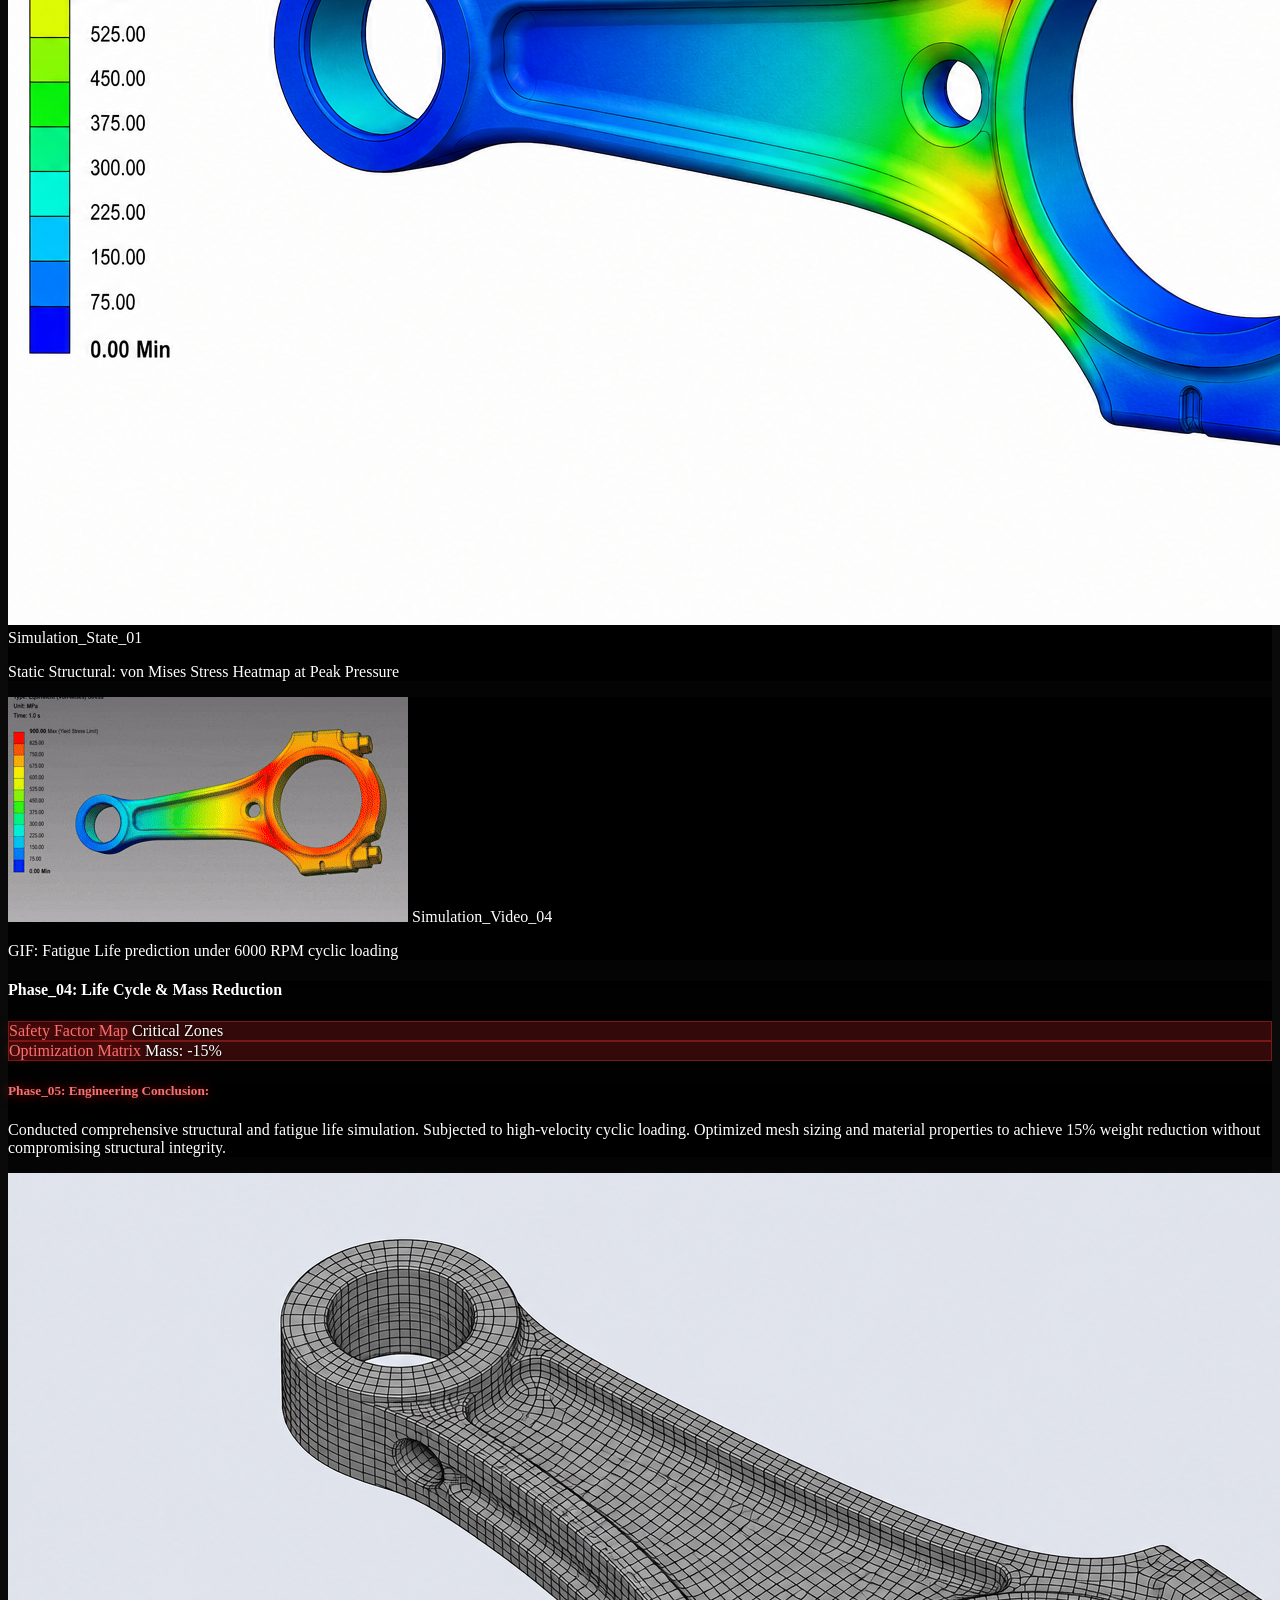
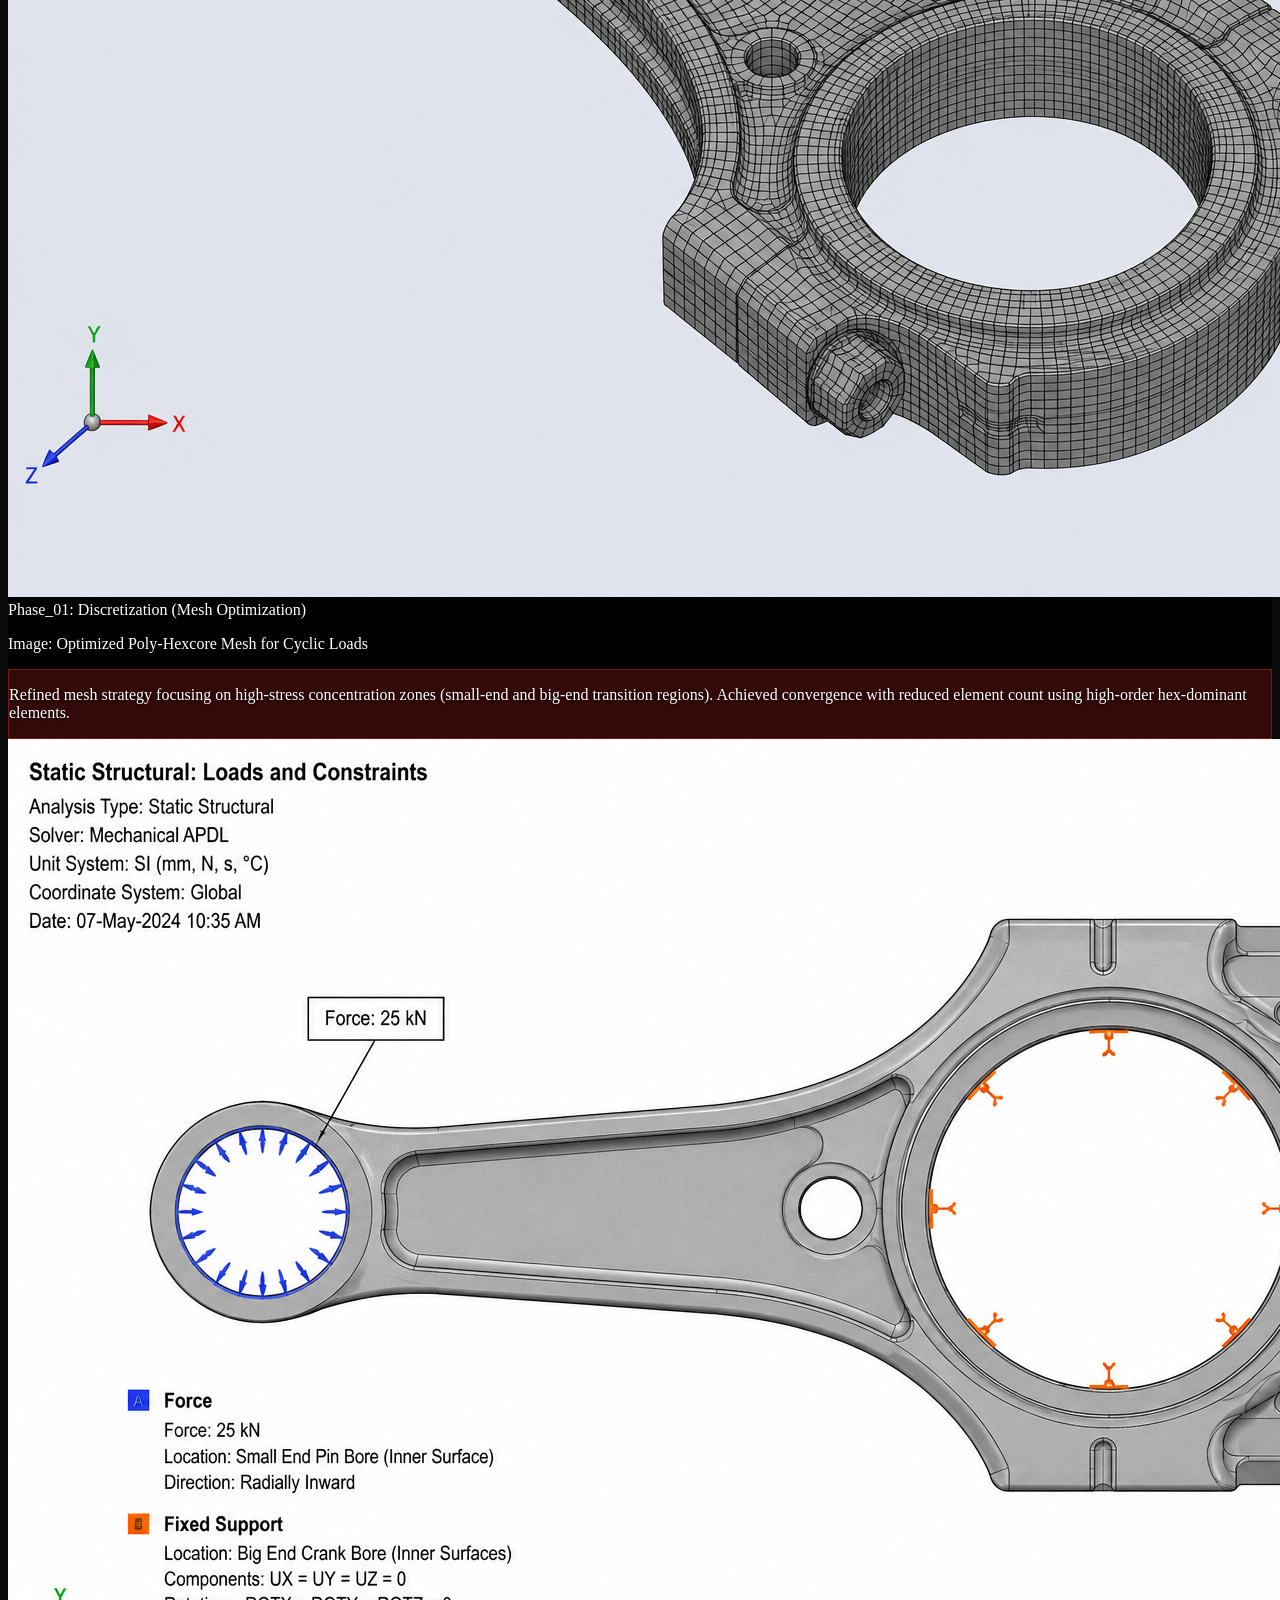
==== commit b8da5c55: "Boost visibility: darker overlays, brighter neon colors, stronger text shadows, opaque cards" ====
--- a/index.html
+++ b/index.html
@@ -13,19 +13,19 @@
             theme: {
                 extend: {
                     colors: {
-                        neon: '#00FFFF',
-                        cyan: '#00E5FF',
+                        neon: '#22D3EE',
+                        cyan: '#22D3EE',
                         lab: '#000000',
-                        'pink-neon': '#EC4899',
-                        'amber-neon': '#FBBF24',
+                        'pink-neon': '#F472B6',
+                        'amber-neon': '#FCD34D',
                     },
                     fontFamily: {
                         mono: ['Fira Code', 'monospace'],
                         sans: ['Inter', 'sans-serif'],
                     },
                     boxShadow: {
-                        'neon': '0 0 15px rgba(0, 255, 255, 0.3)',
-                        'neon-strong': '0 0 25px rgba(0, 255, 255, 0.5)',
+                        'neon': '0 0 20px rgba(34, 211, 238, 0.5)',
+                        'neon-strong': '0 0 35px rgba(34, 211, 238, 0.7)',
                     }
                 }
             }
@@ -43,13 +43,13 @@
             left: 0;
             width: 100%;
             height: 100%;
-            background: linear-gradient(to bottom, transparent 50%, rgba(0, 255, 255, 0.02) 50%);
+            background: linear-gradient(to bottom, transparent 50%, rgba(34, 211, 238, 0.04) 50%);
             background-size: 100% 4px;
             pointer-events: none;
             z-index: 100;
         }
         .glow-bg {
-            background: radial-gradient(circle at center, rgba(124, 58, 237, 0.05) 0%, transparent 70%);
+            background: radial-gradient(circle at center, rgba(34, 211, 238, 0.1) 0%, transparent 70%);
         }
     </style>
 </head>
--- a/css/style.css
+++ b/css/style.css
@@ -6,8 +6,48 @@
 }
 
 body {
-    background-color: var(--lab);
-    color: white;
+    background: url('../assets/images/rb20-exploded.png') center center / cover no-repeat fixed;
+    background-color: #0a0a0a;
+    color: #ffffff;
+    min-height: 100vh;
+    text-shadow: 0 1px 3px rgba(0,0,0,0.8);
+}
+
+/* Dark overlay for readability */
+body::before {
+    content: '';
+    position: fixed;
+    inset: 0;
+    background: rgba(0, 0, 0, 0.75);
+    z-index: -1;
+    pointer-events: none;
+}
+
+/* Section backgrounds */
+section {
+    position: relative;
+}
+
+section::before {
+    content: '';
+    position: absolute;
+    inset: 0;
+    background: rgba(0, 0, 0, 0.6);
+    z-index: -1;
+    pointer-events: none;
+    border-radius: 4px;
+}
+
+/* Card/tile backgrounds */
+.group, .border {
+    background: rgba(0, 0, 0, 0.7) !important;
+    backdrop-filter: blur(4px);
+}
+
+/* Nav background */
+nav {
+    background: rgba(0, 0, 0, 0.9) !important;
+    backdrop-filter: blur(12px);
 }
 
 /* Custom Scrollbar */
@@ -16,74 +56,74 @@
 }
 
 ::-webkit-scrollbar-track {
-    background: var(--lab);
+    background: rgba(0, 0, 0, 0.8);
 }
 
 ::-webkit-scrollbar-thumb {
-    background: rgba(0, 255, 255, 0.1);
+    background: rgba(34, 211, 238, 0.3);
     border-radius: 10px;
 }
 
 ::-webkit-scrollbar-thumb:hover {
-    background: rgba(0, 255, 255, 0.3);
+    background: rgba(34, 211, 238, 0.5);
 }
 
 /* Purple Glow for Project 2 */
 .purple-glow-card:hover {
-    box-shadow: 0 0 25px rgba(124, 58, 237, 0.4), 0 0 50px rgba(236, 72, 153, 0.2);
+    box-shadow: 0 0 25px rgba(124, 58, 237, 0.5), 0 0 50px rgba(236, 72, 153, 0.3);
     border-color: #EC4899;
     transition: all 0.5s ease;
 }
 
 .text-purple-neon {
-    color: #EC4899;
-    text-shadow: 0 0 10px rgba(236, 72, 153, 0.5);
+    color: #F472B6;
+    text-shadow: 0 0 12px rgba(236, 72, 153, 0.7);
 }
 
 .bg-purple-neon-dim {
-    background: rgba(124, 58, 237, 0.1);
-    border: 1px solid rgba(236, 72, 153, 0.2);
+    background: rgba(124, 58, 237, 0.2) !important;
+    border: 1px solid rgba(236, 72, 153, 0.35);
 }
 
 /* Green Glow for Project 3 */
 .green-glow-card:hover {
-    box-shadow: 0 0 25px rgba(57, 255, 20, 0.4), 0 0 50px rgba(57, 255, 20, 0.2);
+    box-shadow: 0 0 25px rgba(57, 255, 20, 0.5), 0 0 50px rgba(57, 255, 20, 0.3);
     border-color: #39FF14;
     transition: all 0.5s ease;
 }
 
 .text-green-neon {
-    color: #39FF14;
-    text-shadow: 0 0 10px rgba(57, 255, 20, 0.5);
+    color: #4ADE80;
+    text-shadow: 0 0 12px rgba(57, 255, 20, 0.7);
 }
 
 .bg-green-neon-dim {
-    background: rgba(57, 255, 20, 0.1);
-    border: 1px solid rgba(57, 255, 20, 0.2);
+    background: rgba(57, 255, 20, 0.2) !important;
+    border: 1px solid rgba(57, 255, 20, 0.35);
 }
 
 /* Red/Orange Glow for Project 4 */
 .red-glow-card:hover {
-    box-shadow: 0 0 25px rgba(255, 49, 49, 0.4), 0 0 50px rgba(255, 49, 49, 0.2);
+    box-shadow: 0 0 25px rgba(255, 49, 49, 0.5), 0 0 50px rgba(255, 49, 49, 0.3);
     border-color: #FF3131;
     transition: all 0.5s ease;
 }
 
 .text-red-neon {
-    color: #FF3131;
-    text-shadow: 0 0 10px rgba(255, 49, 49, 0.5);
+    color: #F87171;
+    text-shadow: 0 0 12px rgba(255, 49, 49, 0.7);
 }
 
 .bg-red-neon-dim {
-    background: rgba(255, 49, 49, 0.1);
-    border: 1px solid rgba(255, 49, 49, 0.2);
+    background: rgba(255, 49, 49, 0.2) !important;
+    border: 1px solid rgba(255, 49, 49, 0.35);
 }
 
 /* Engineering Grid Background */
 .engineering-grid {
     background-image: 
-        linear-gradient(to right, rgba(0, 255, 255, 0.05) 1px, transparent 1px),
-        linear-gradient(to bottom, rgba(0, 255, 255, 0.05) 1px, transparent 1px);
+        linear-gradient(to right, rgba(34, 211, 238, 0.1) 1px, transparent 1px),
+        linear-gradient(to bottom, rgba(34, 211, 238, 0.1) 1px, transparent 1px);
     background-size: 30px 30px;
 }
 
@@ -103,8 +143,8 @@
 
 /* Neon Glow Animations */
 @keyframes pulse-glow {
-    0%, 100% { box-shadow: 0 0 15px rgba(0, 255, 255, 0.2); }
-    50% { box-shadow: 0 0 30px rgba(0, 255, 255, 0.4); }
+    0%, 100% { box-shadow: 0 0 20px rgba(34, 211, 238, 0.4); }
+    50% { box-shadow: 0 0 40px rgba(34, 211, 238, 0.7); }
 }
 
 .animate-pulse-glow {
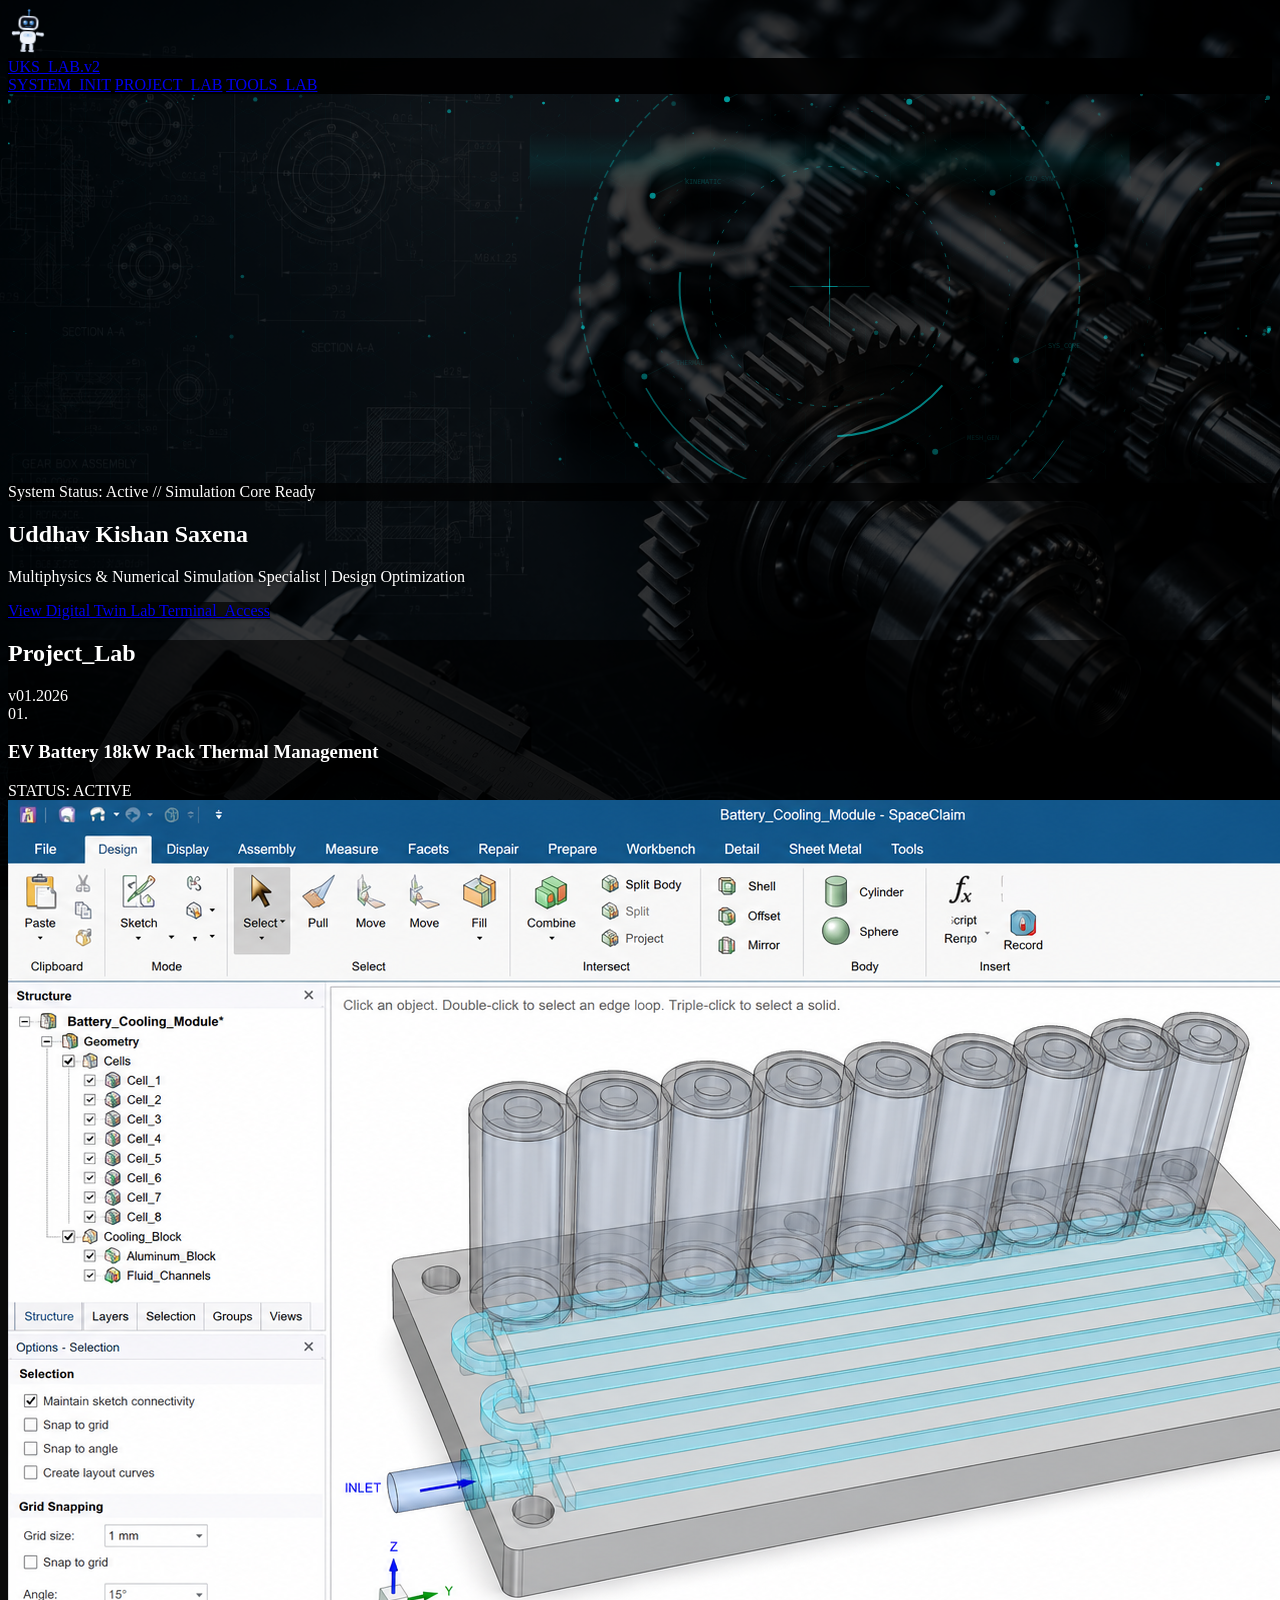
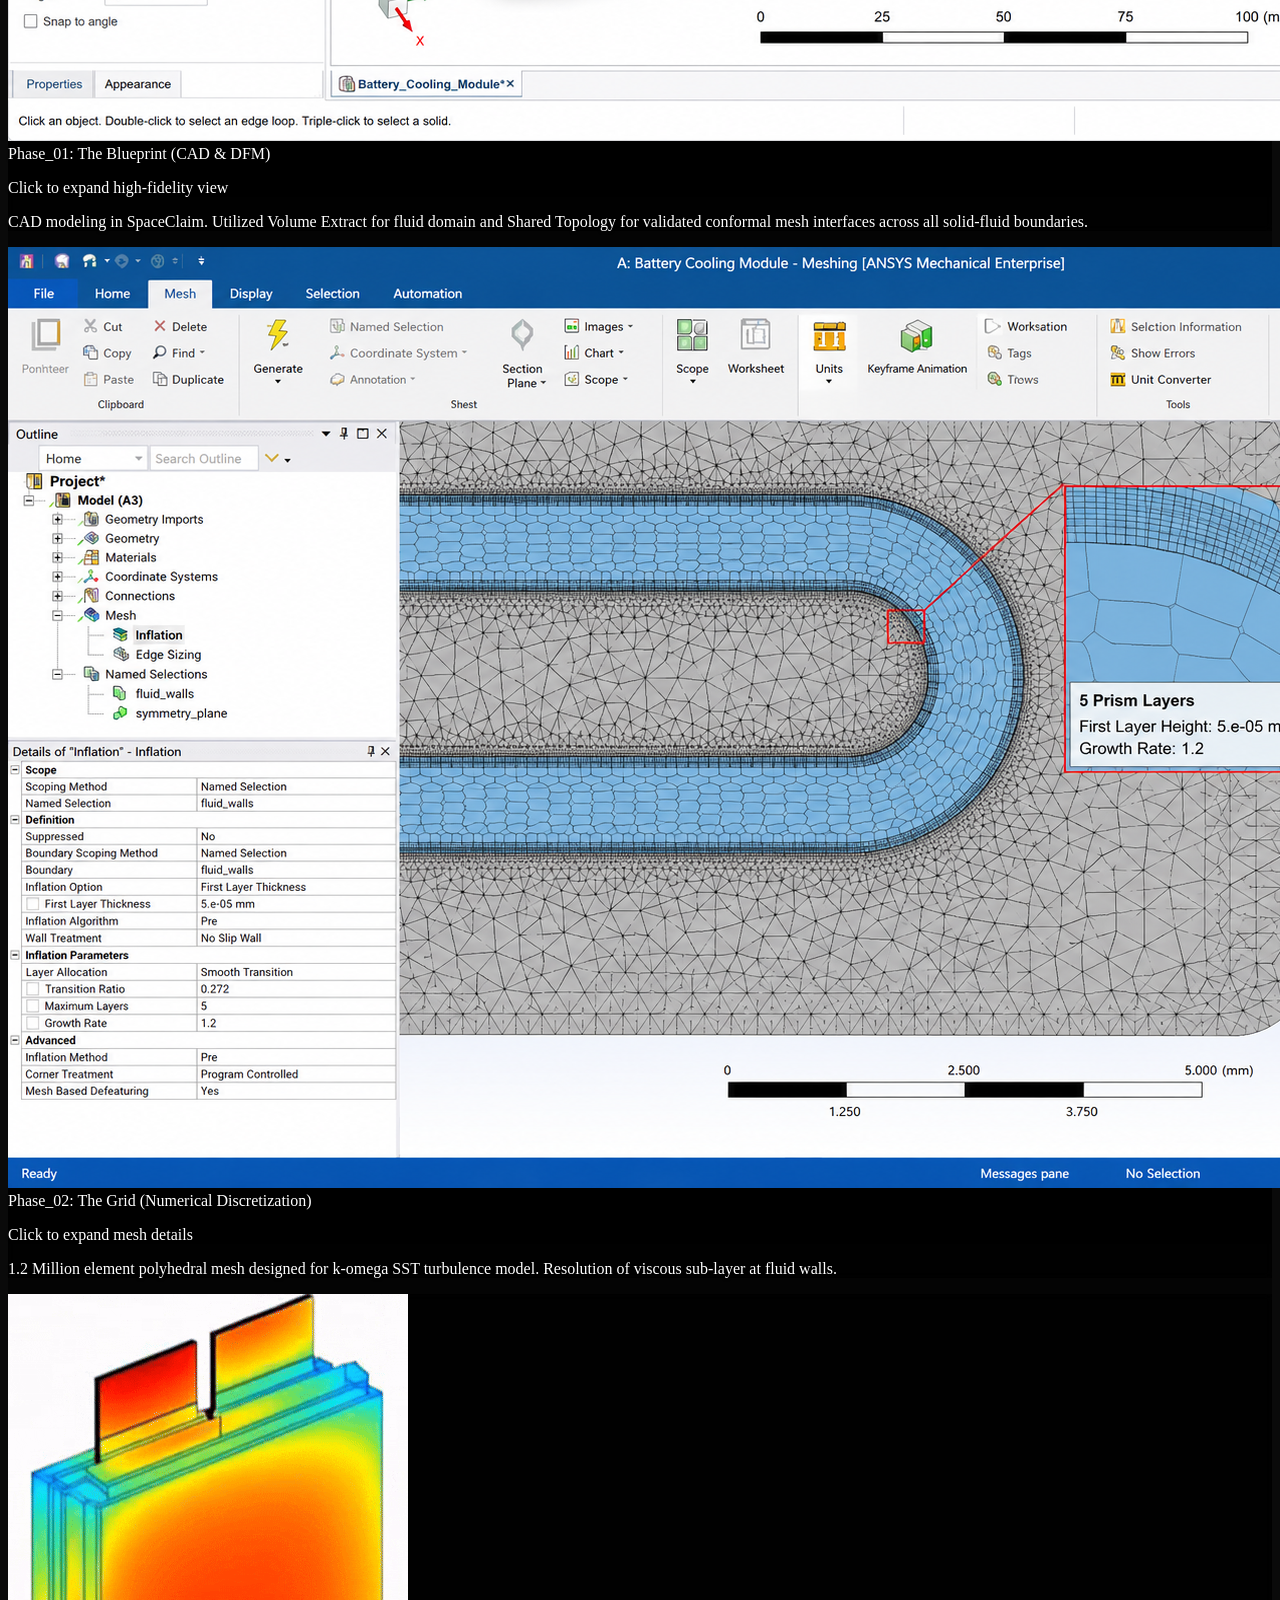
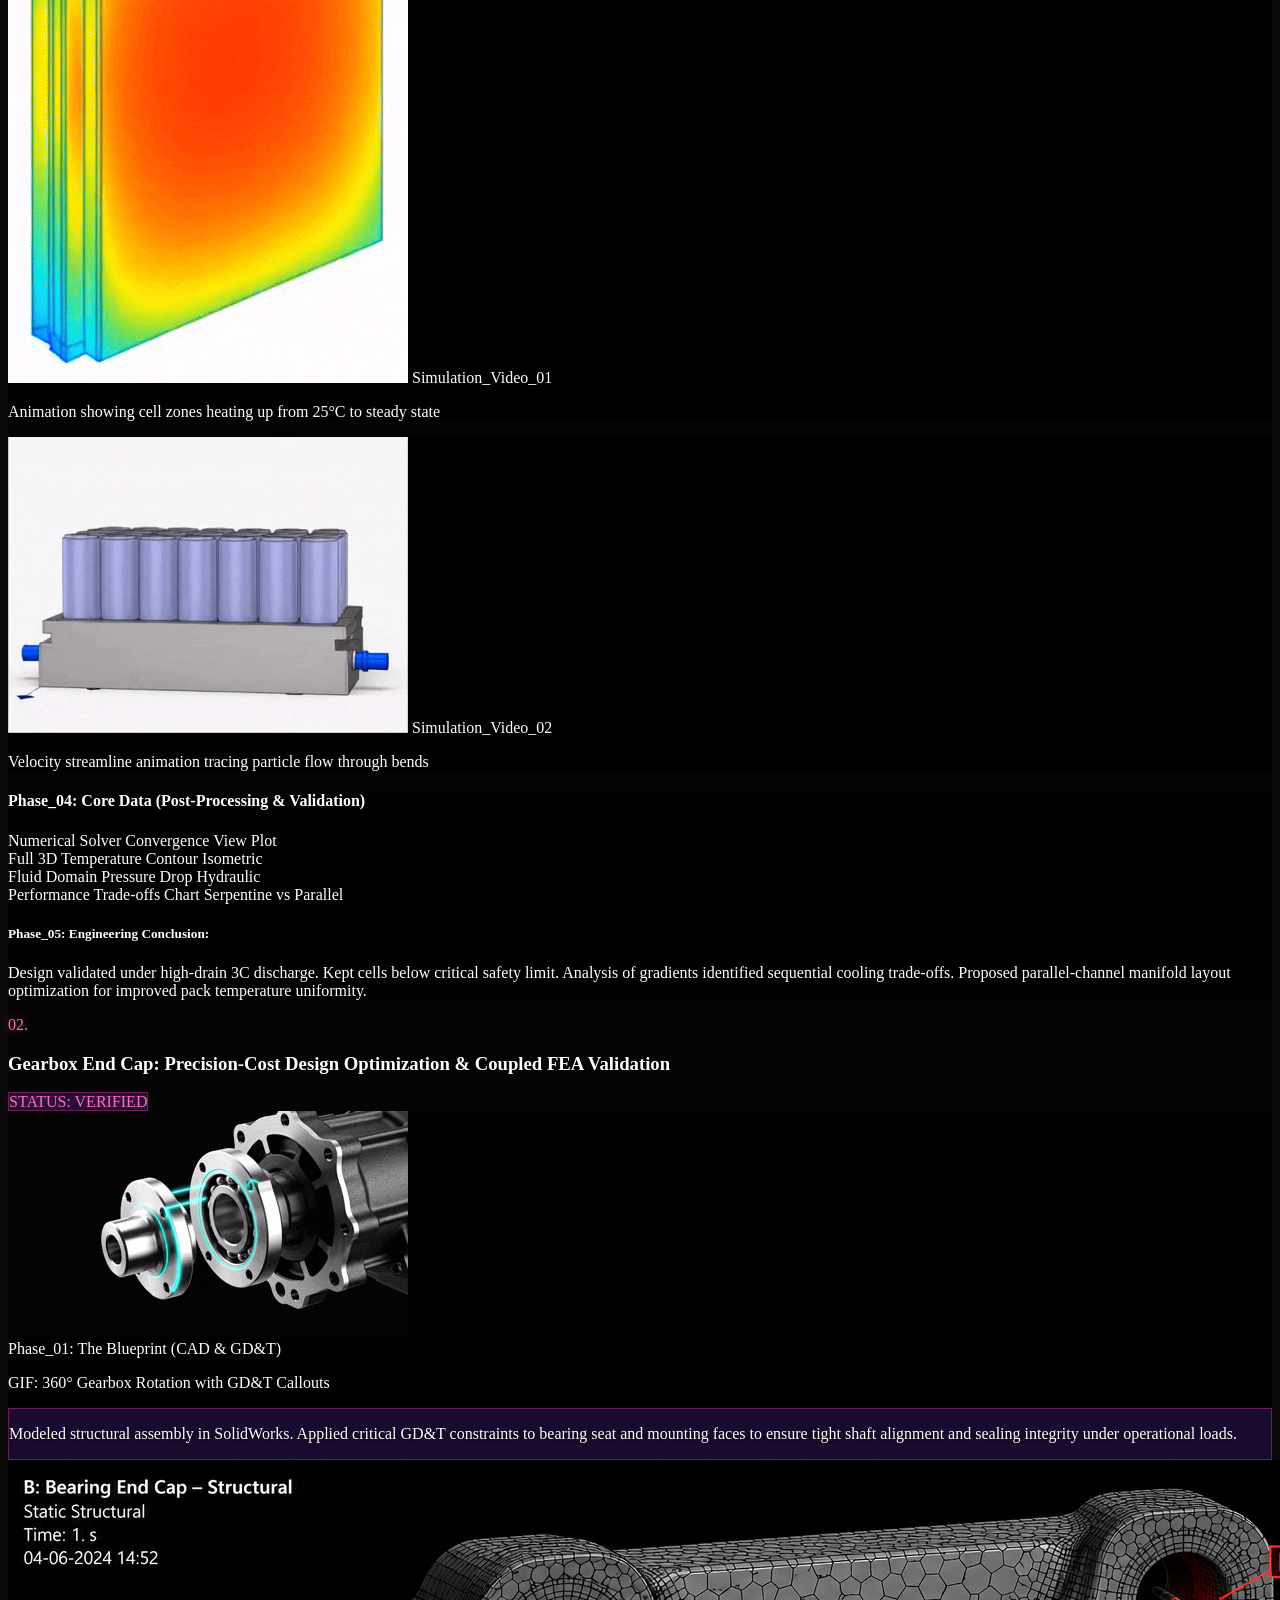
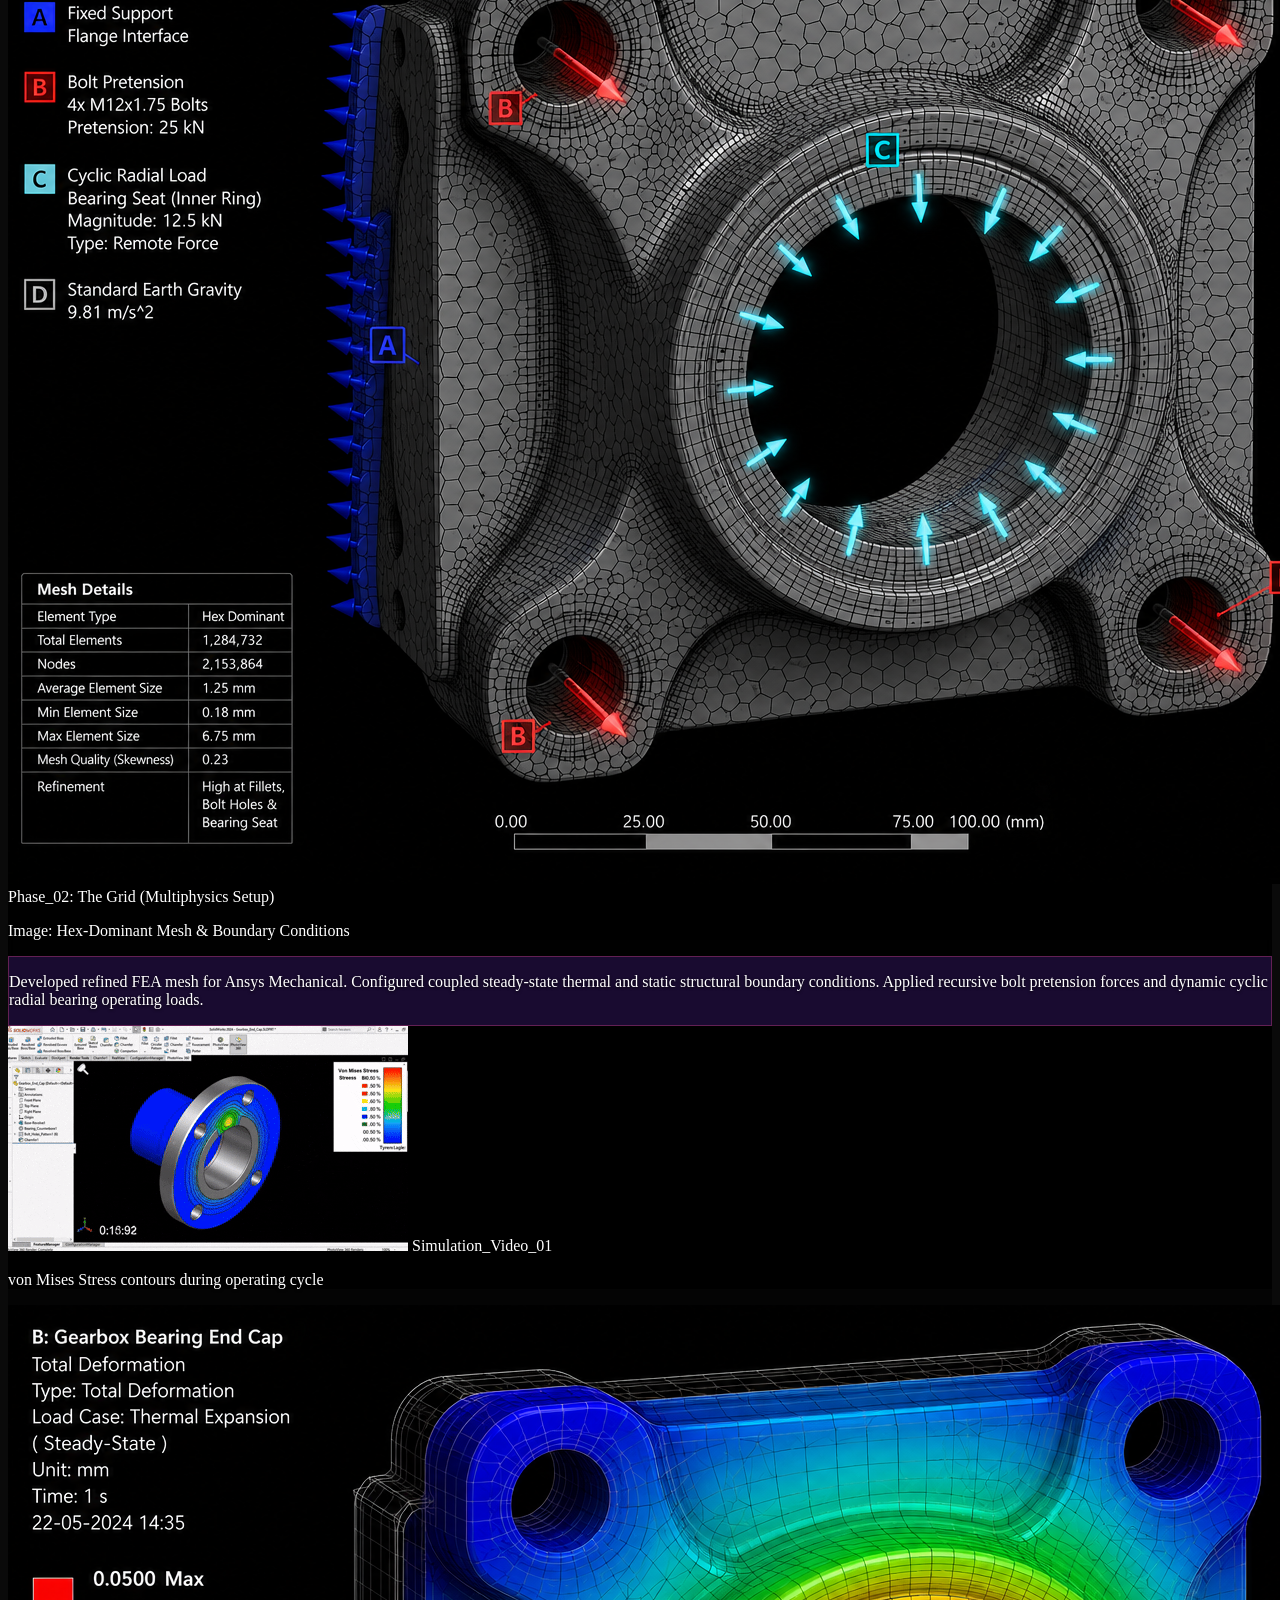
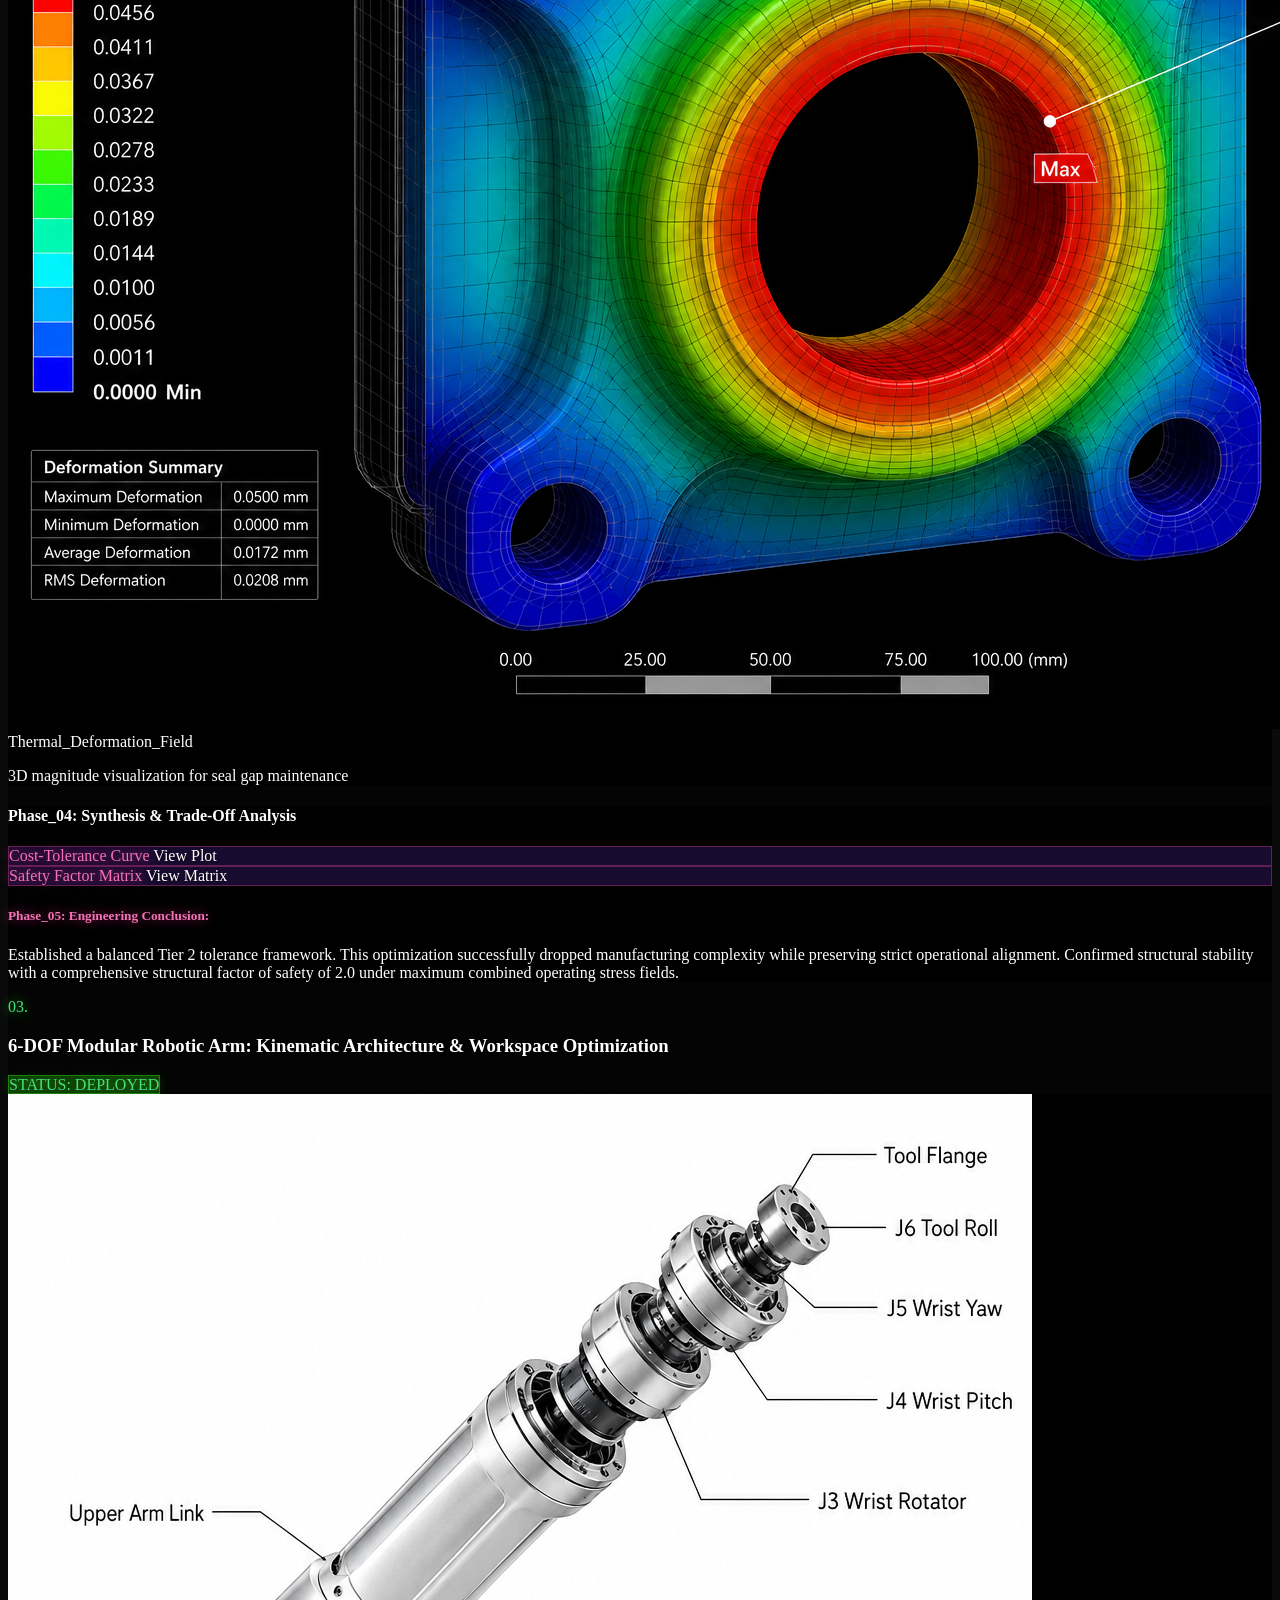
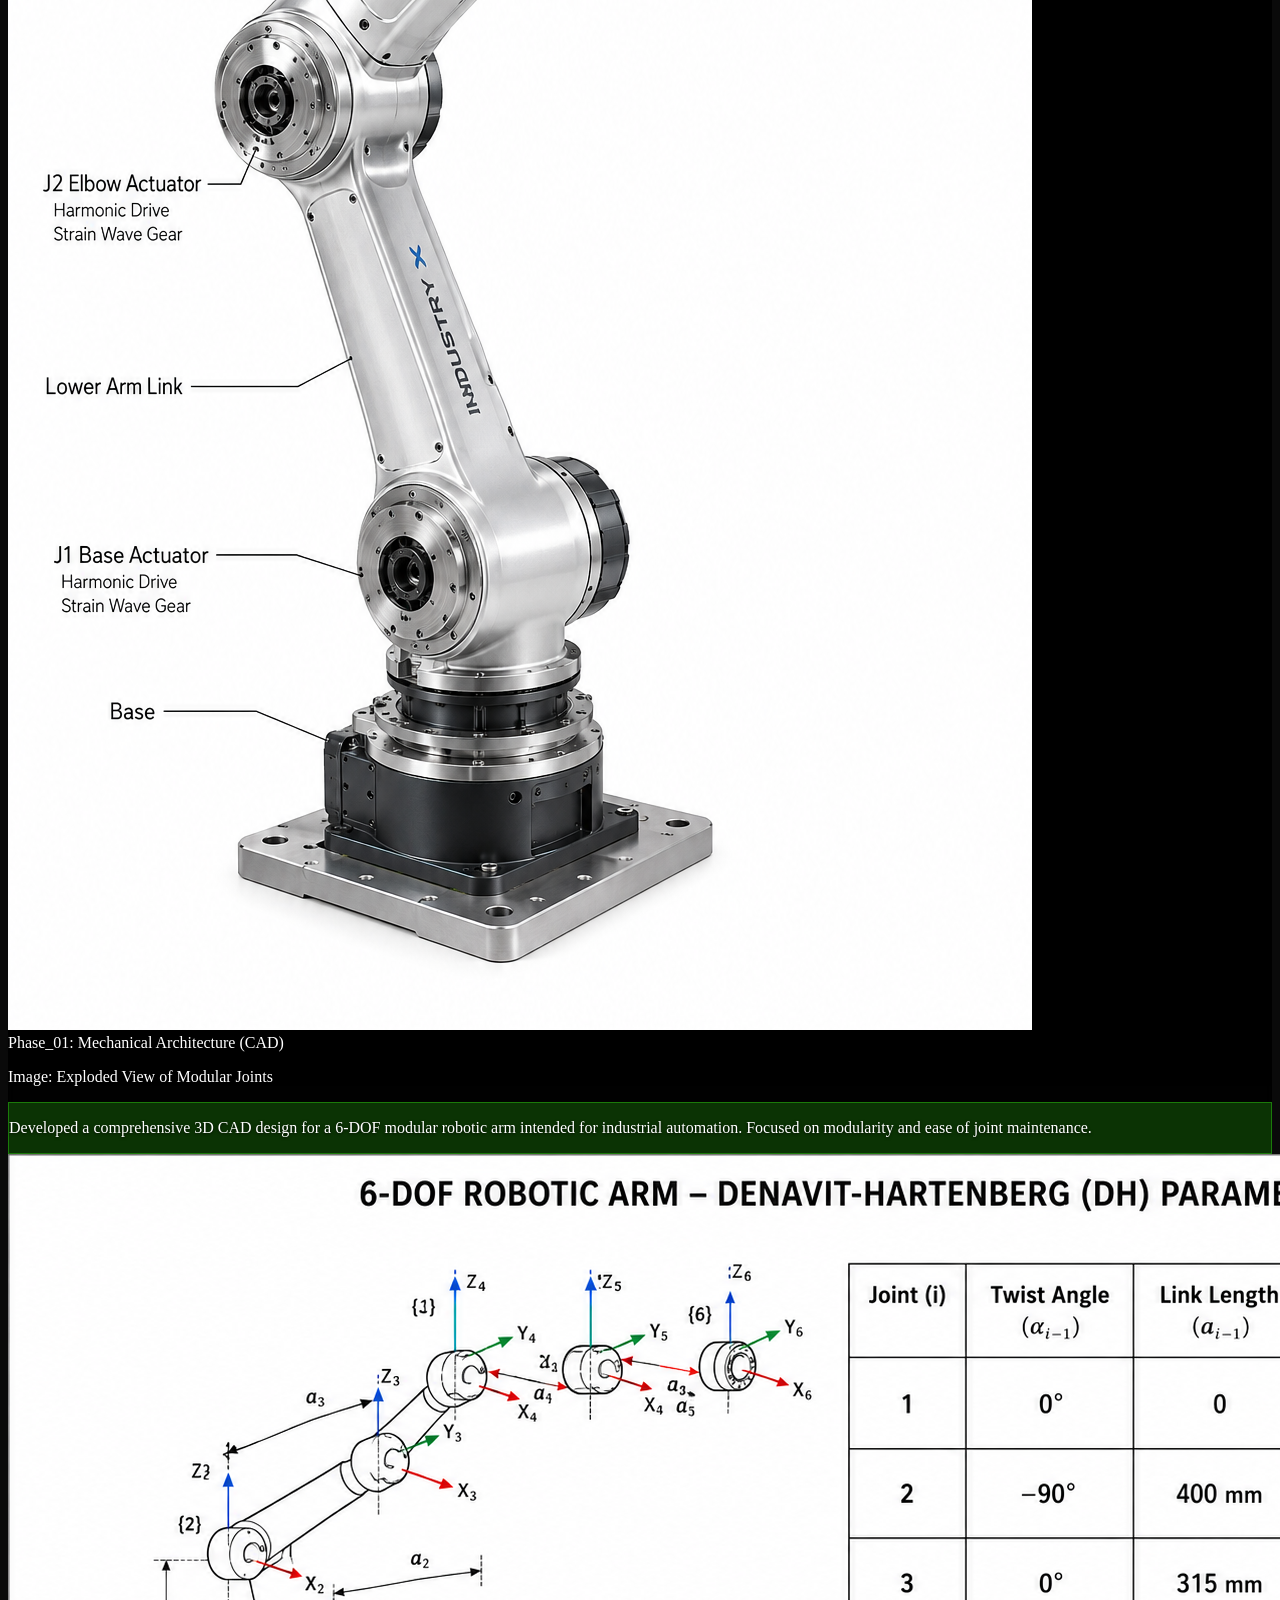
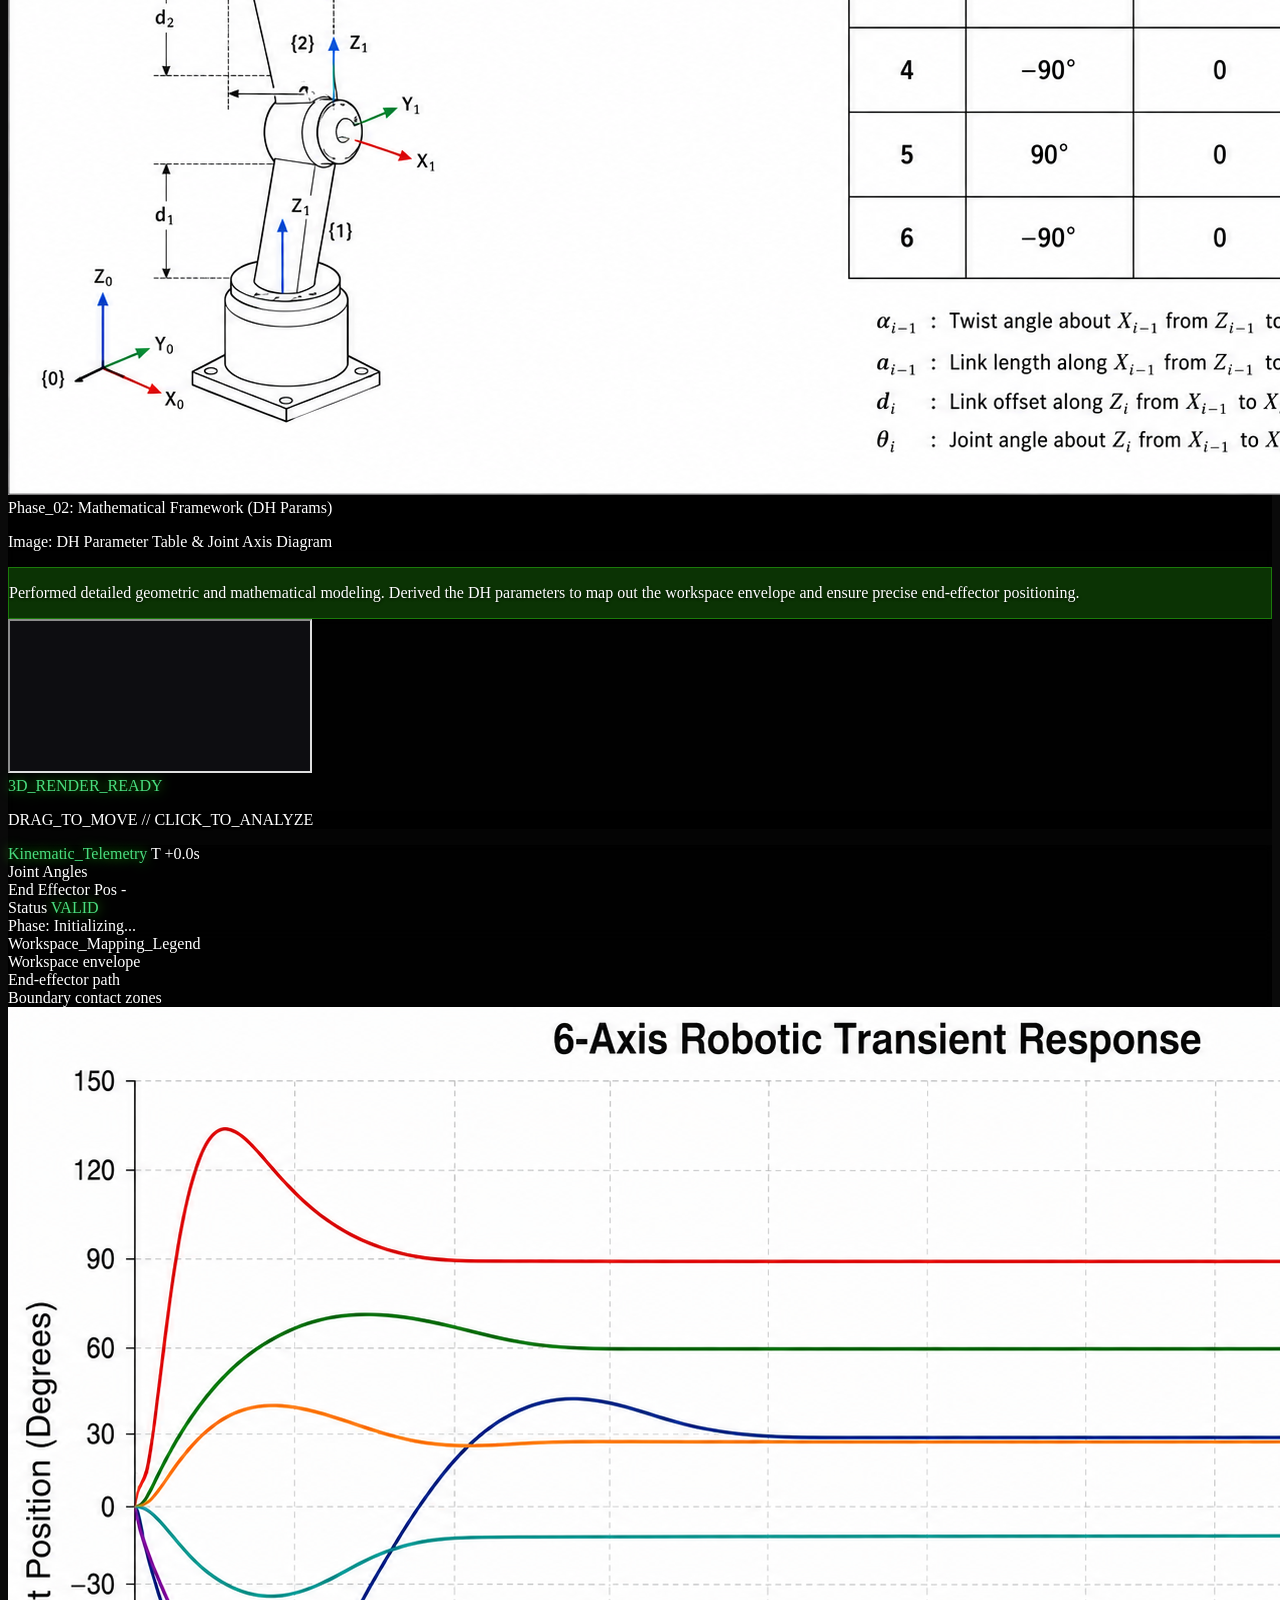
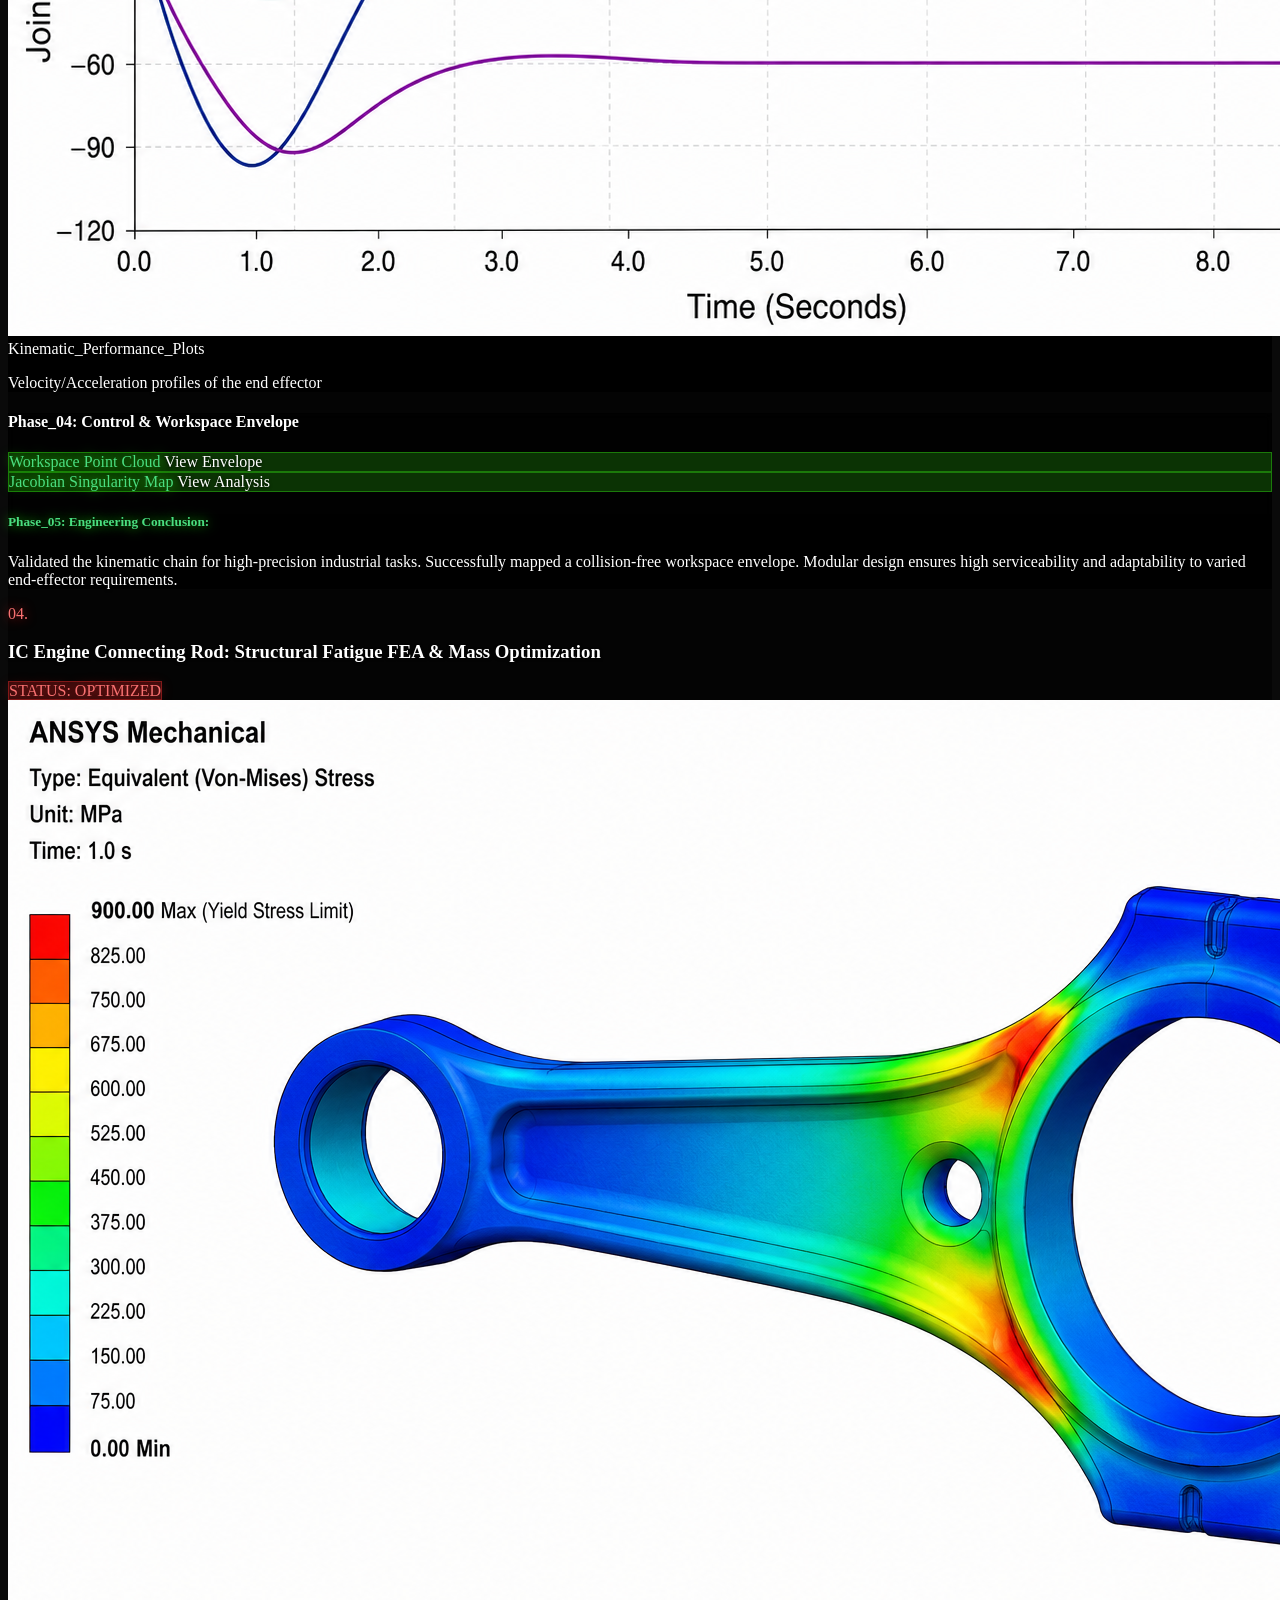
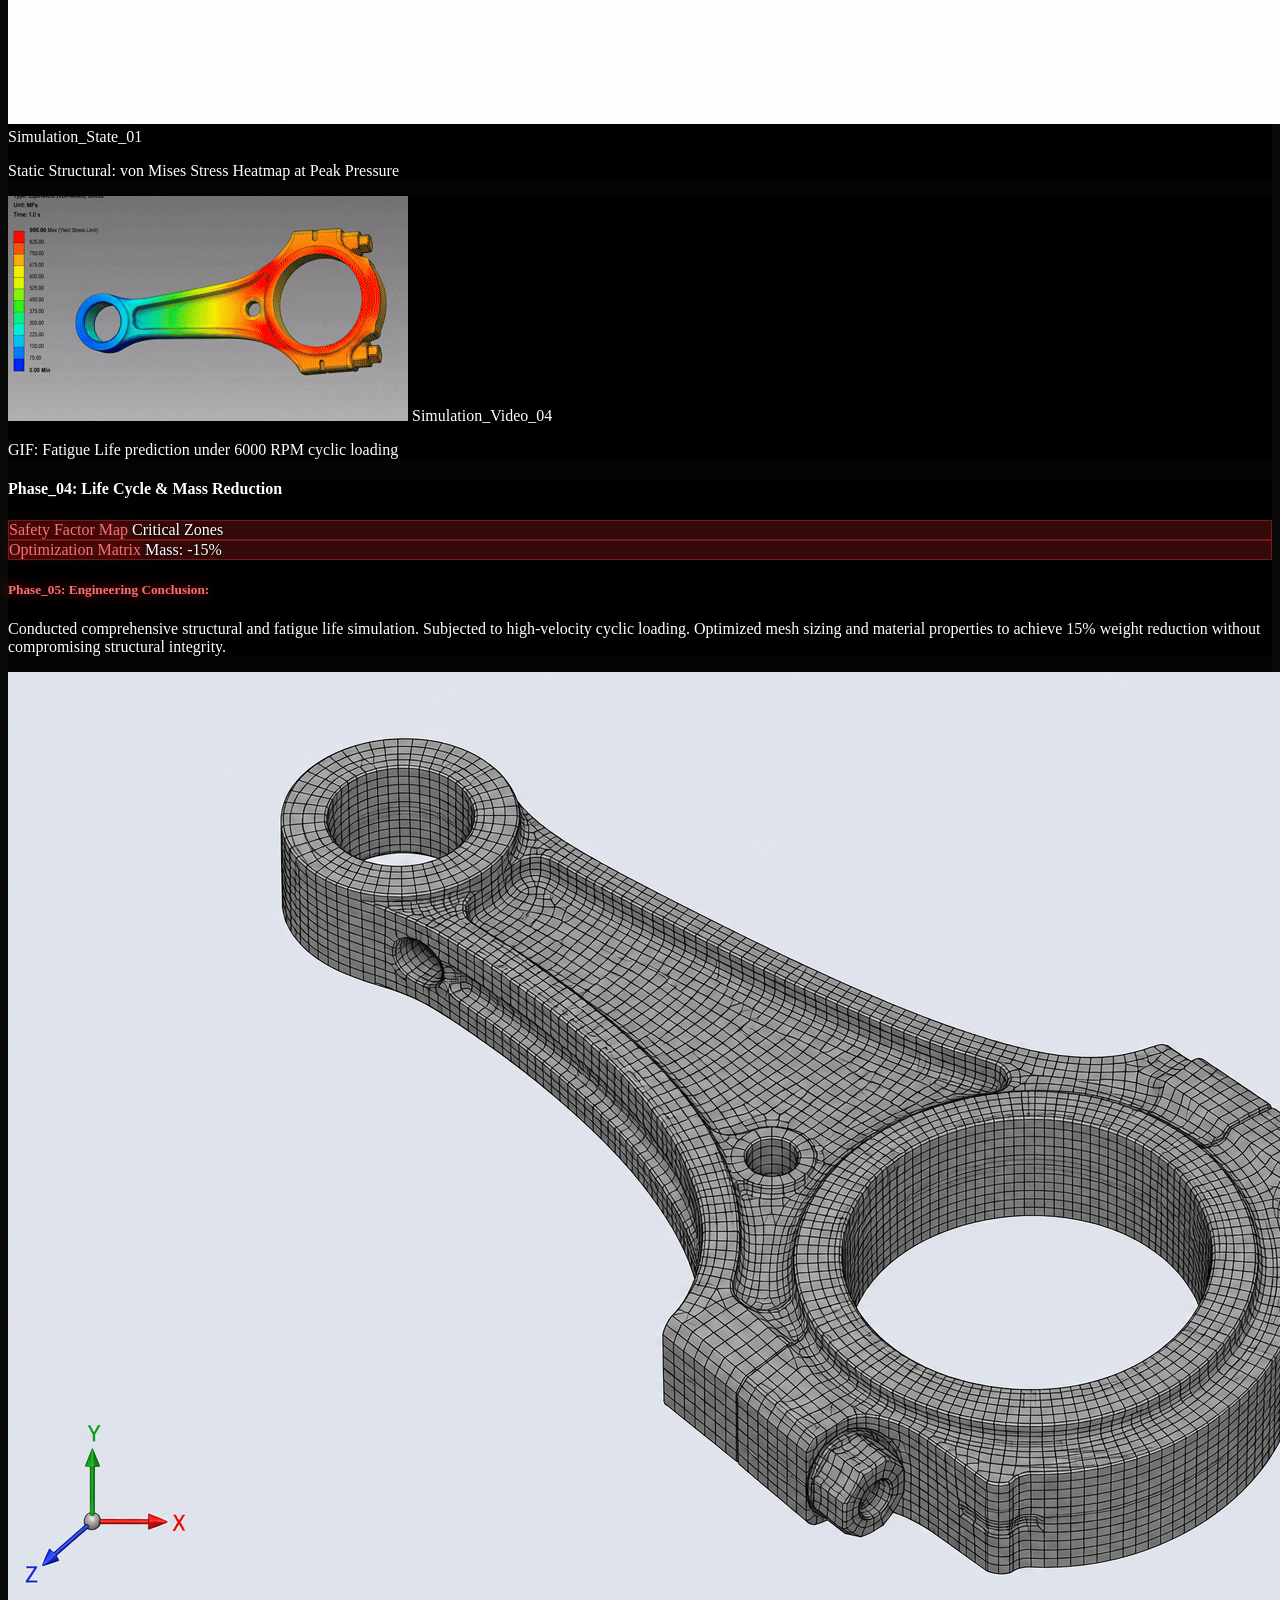
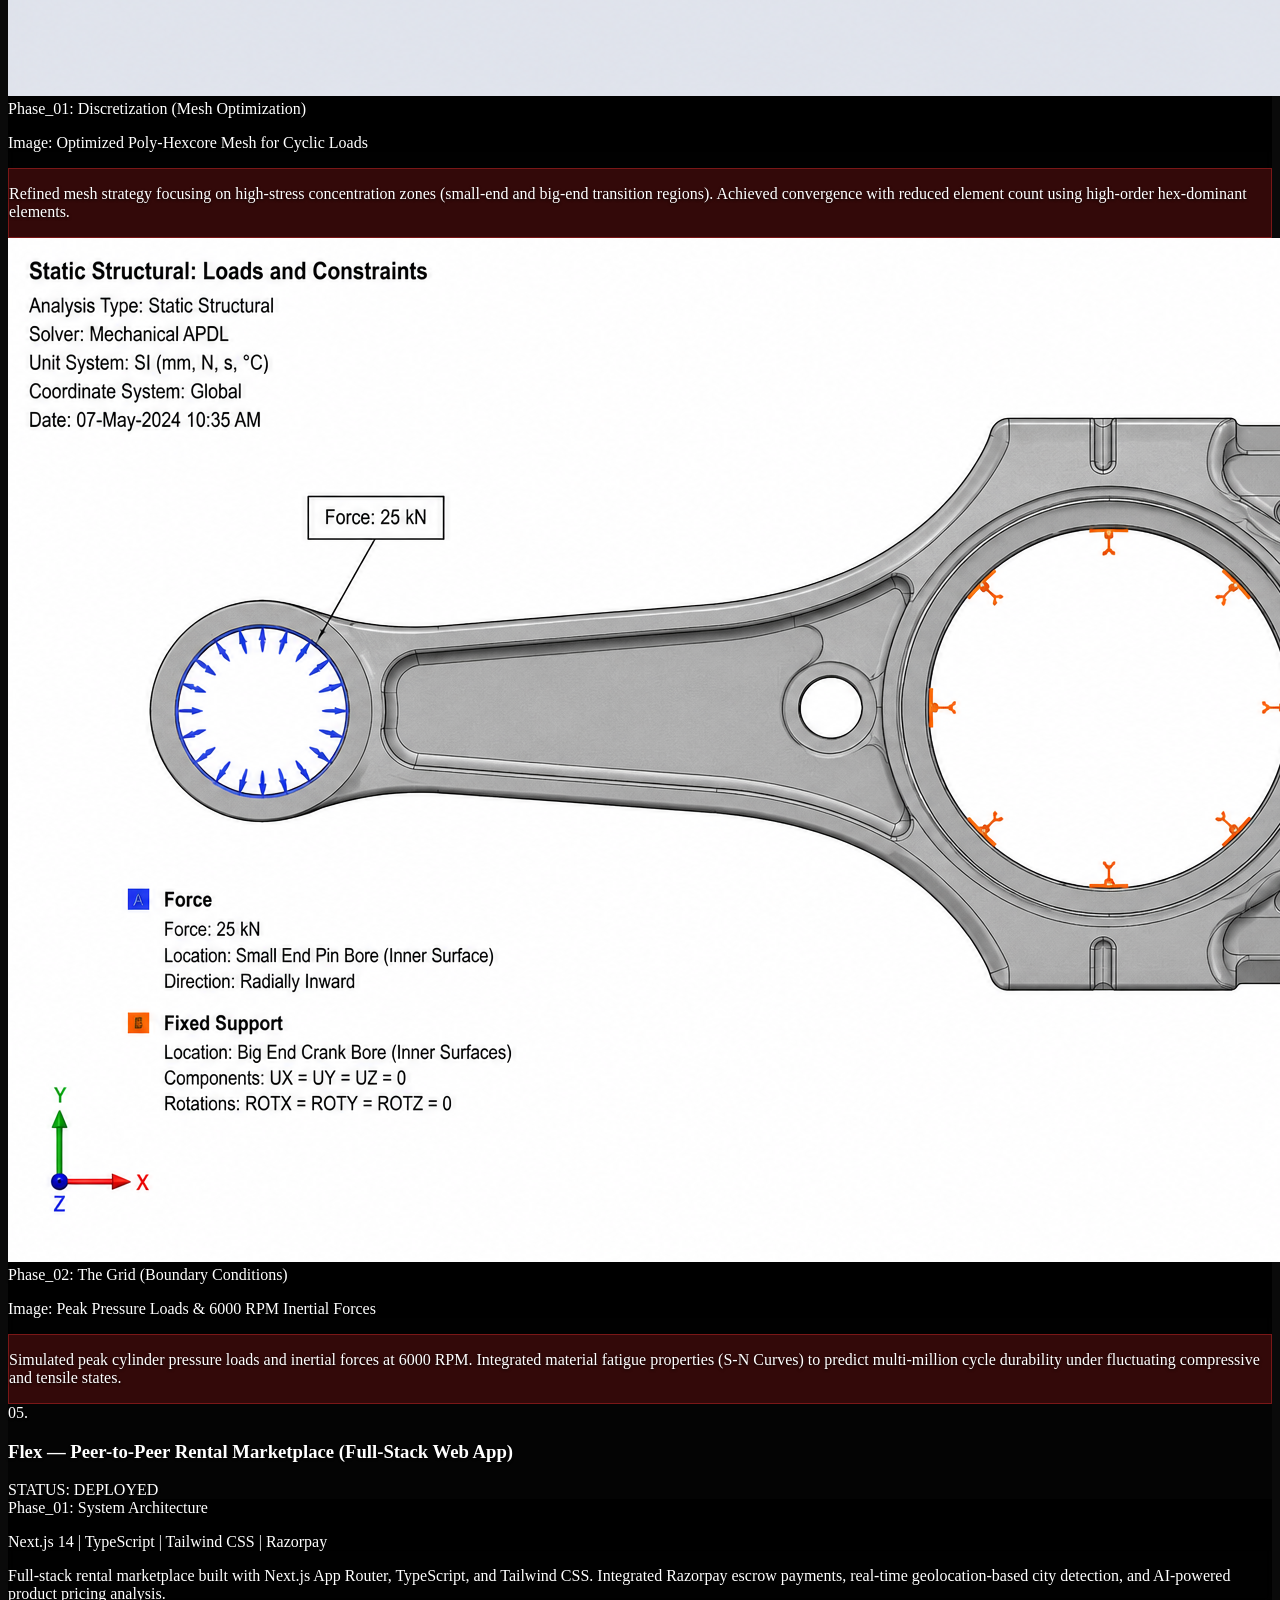
==== commit 32391c4d: "Undo dark overlay on hero section, show RB20 background" ====
--- a/index.html
+++ b/index.html
@@ -128,7 +128,7 @@
     <section id="hero" class="relative min-h-screen flex items-center justify-center px-6 pt-20 overflow-hidden">
         <!-- Jarvis HUD Canvas Background -->
         <canvas id="jarvis-canvas" class="absolute inset-0 z-0 w-full h-full"></canvas>
-        <div class="absolute inset-0 z-0 bg-gradient-to-r from-black/70 via-black/30 to-transparent"></div>
+        <div class="absolute inset-0 z-0 bg-gradient-to-r from-black/30 via-transparent to-transparent"></div>
         
         <div class="relative z-10 max-w-5xl mx-auto text-center">
             <div class="inline-block border border-neon/30 px-4 py-1 rounded-full text-[10px] uppercase tracking-[0.3em] mb-8 animate-pulse text-neon">
--- a/css/style.css
+++ b/css/style.css
@@ -36,6 +36,15 @@
     z-index: -1;
     pointer-events: none;
     border-radius: 4px;
+}
+
+/* Hero section - no dark overlay */
+#hero::before {
+    background: transparent !important;
+}
+
+#hero {
+    background: transparent;
 }
 
 /* Card/tile backgrounds */
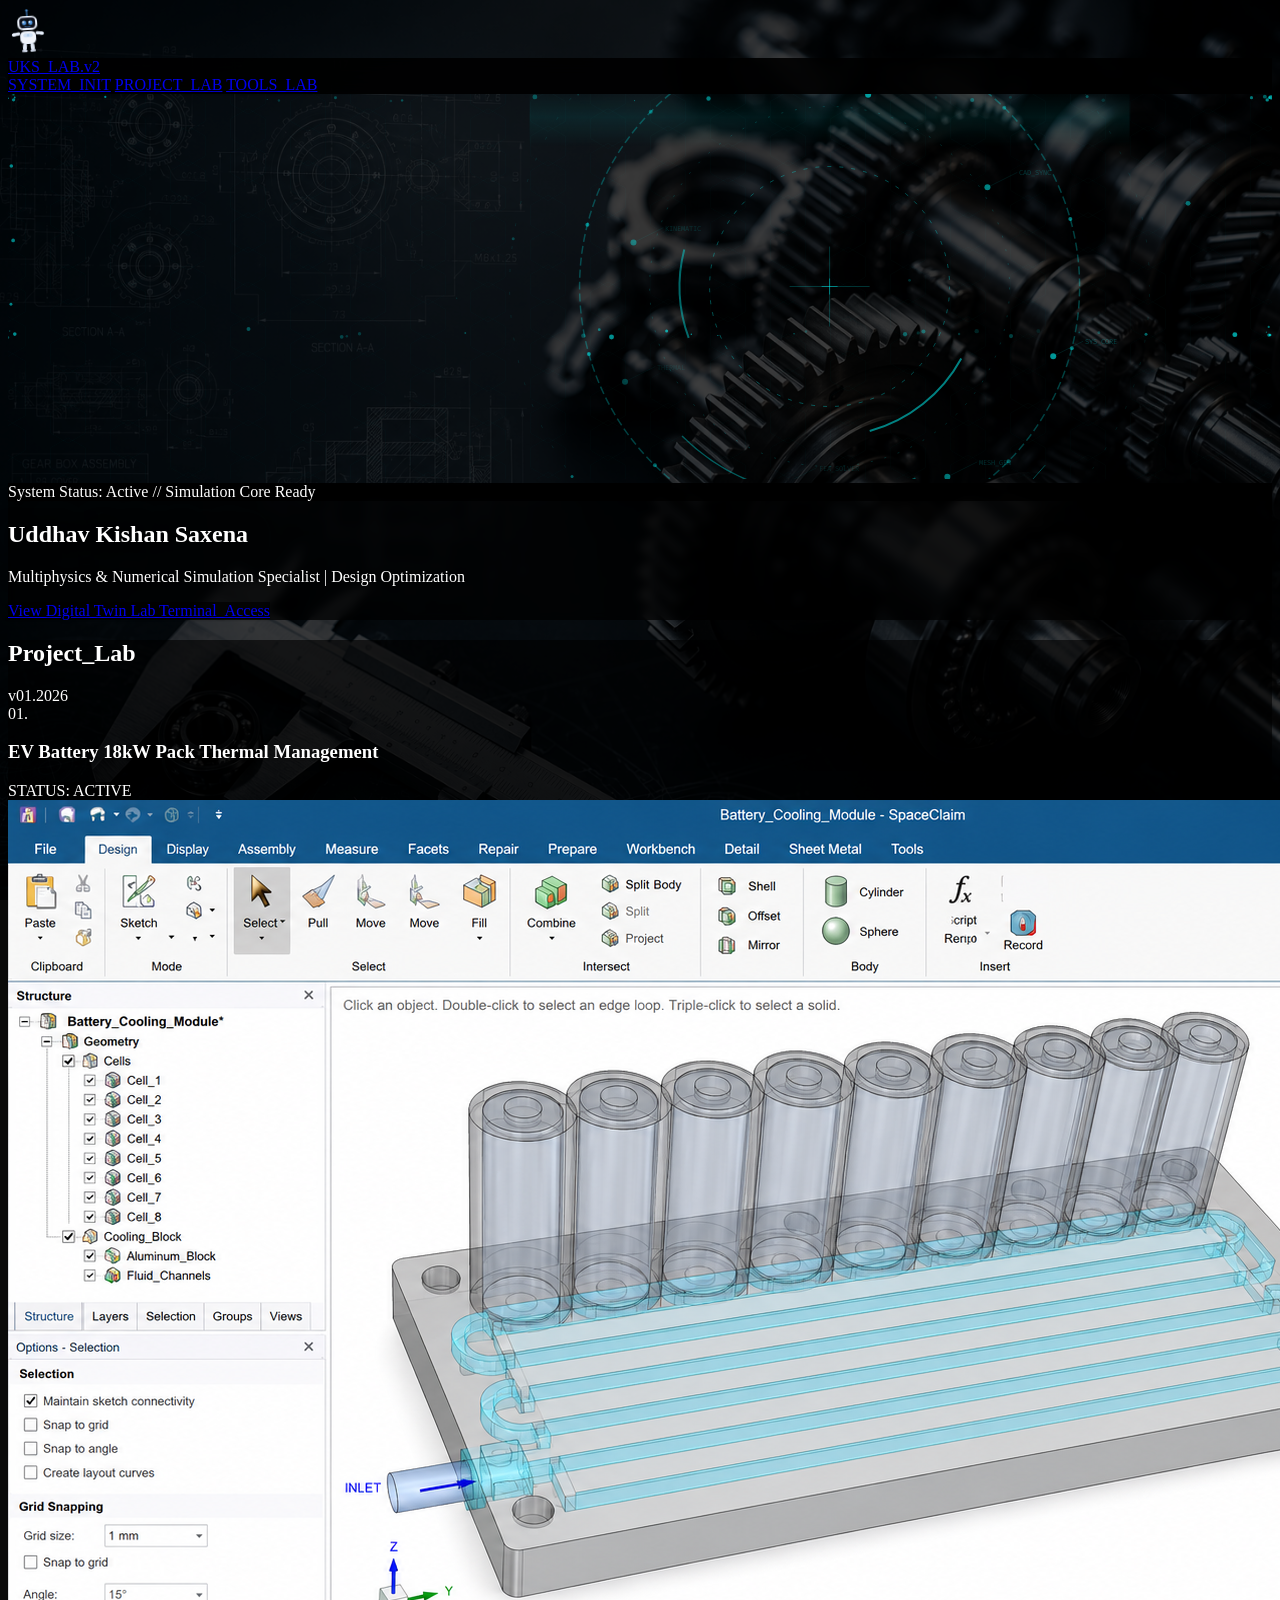
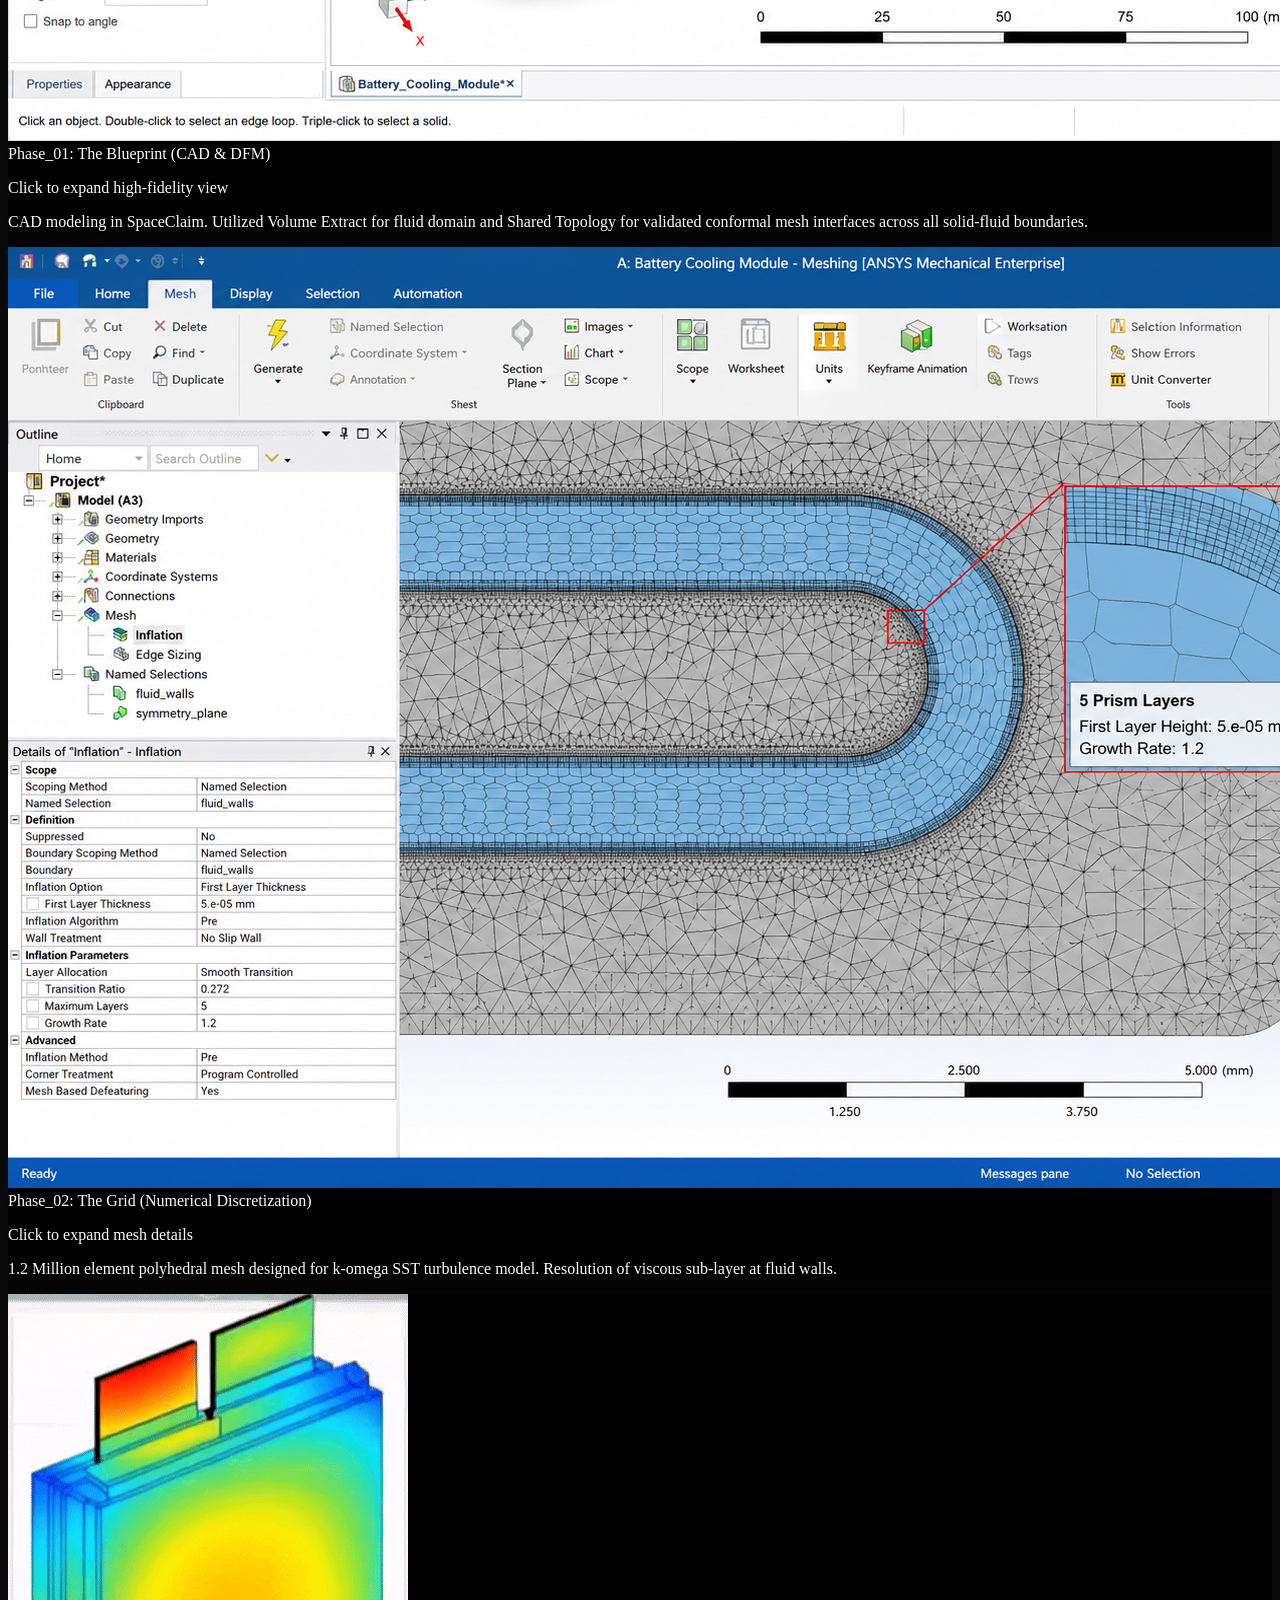
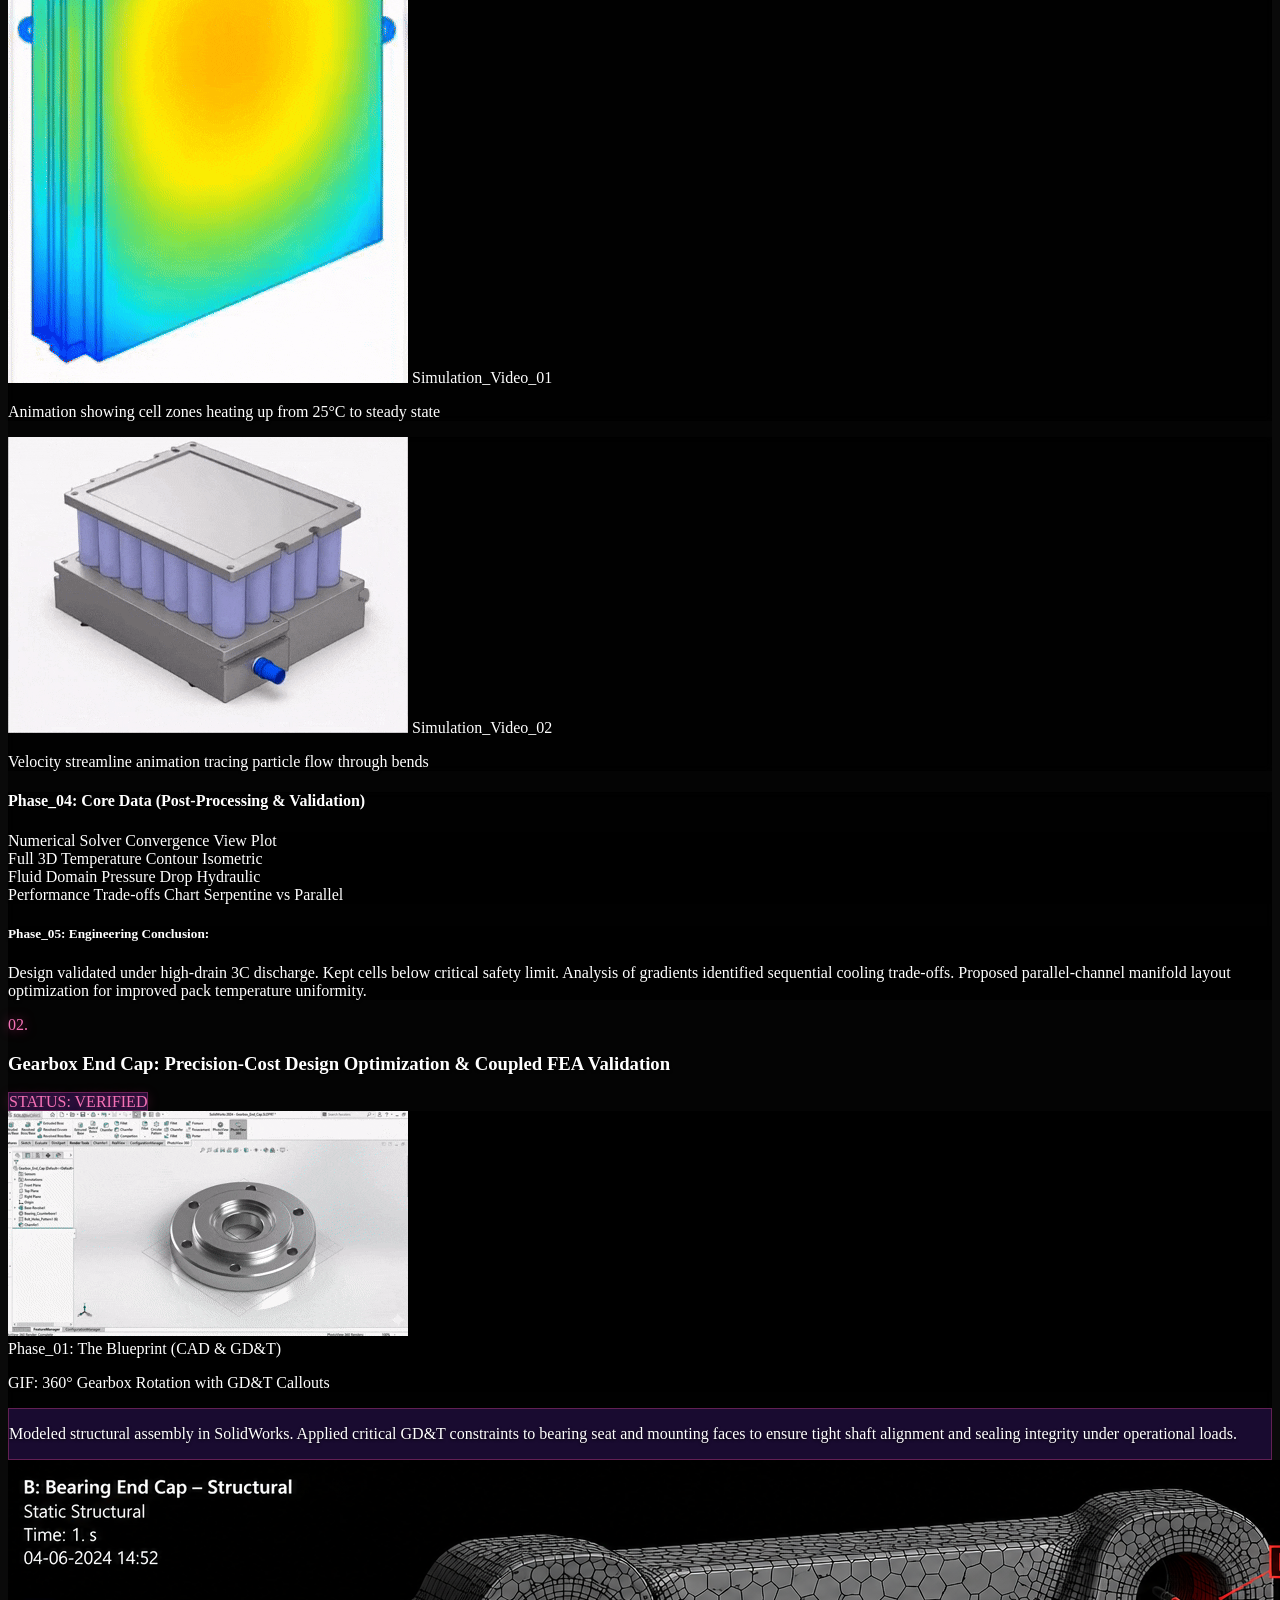
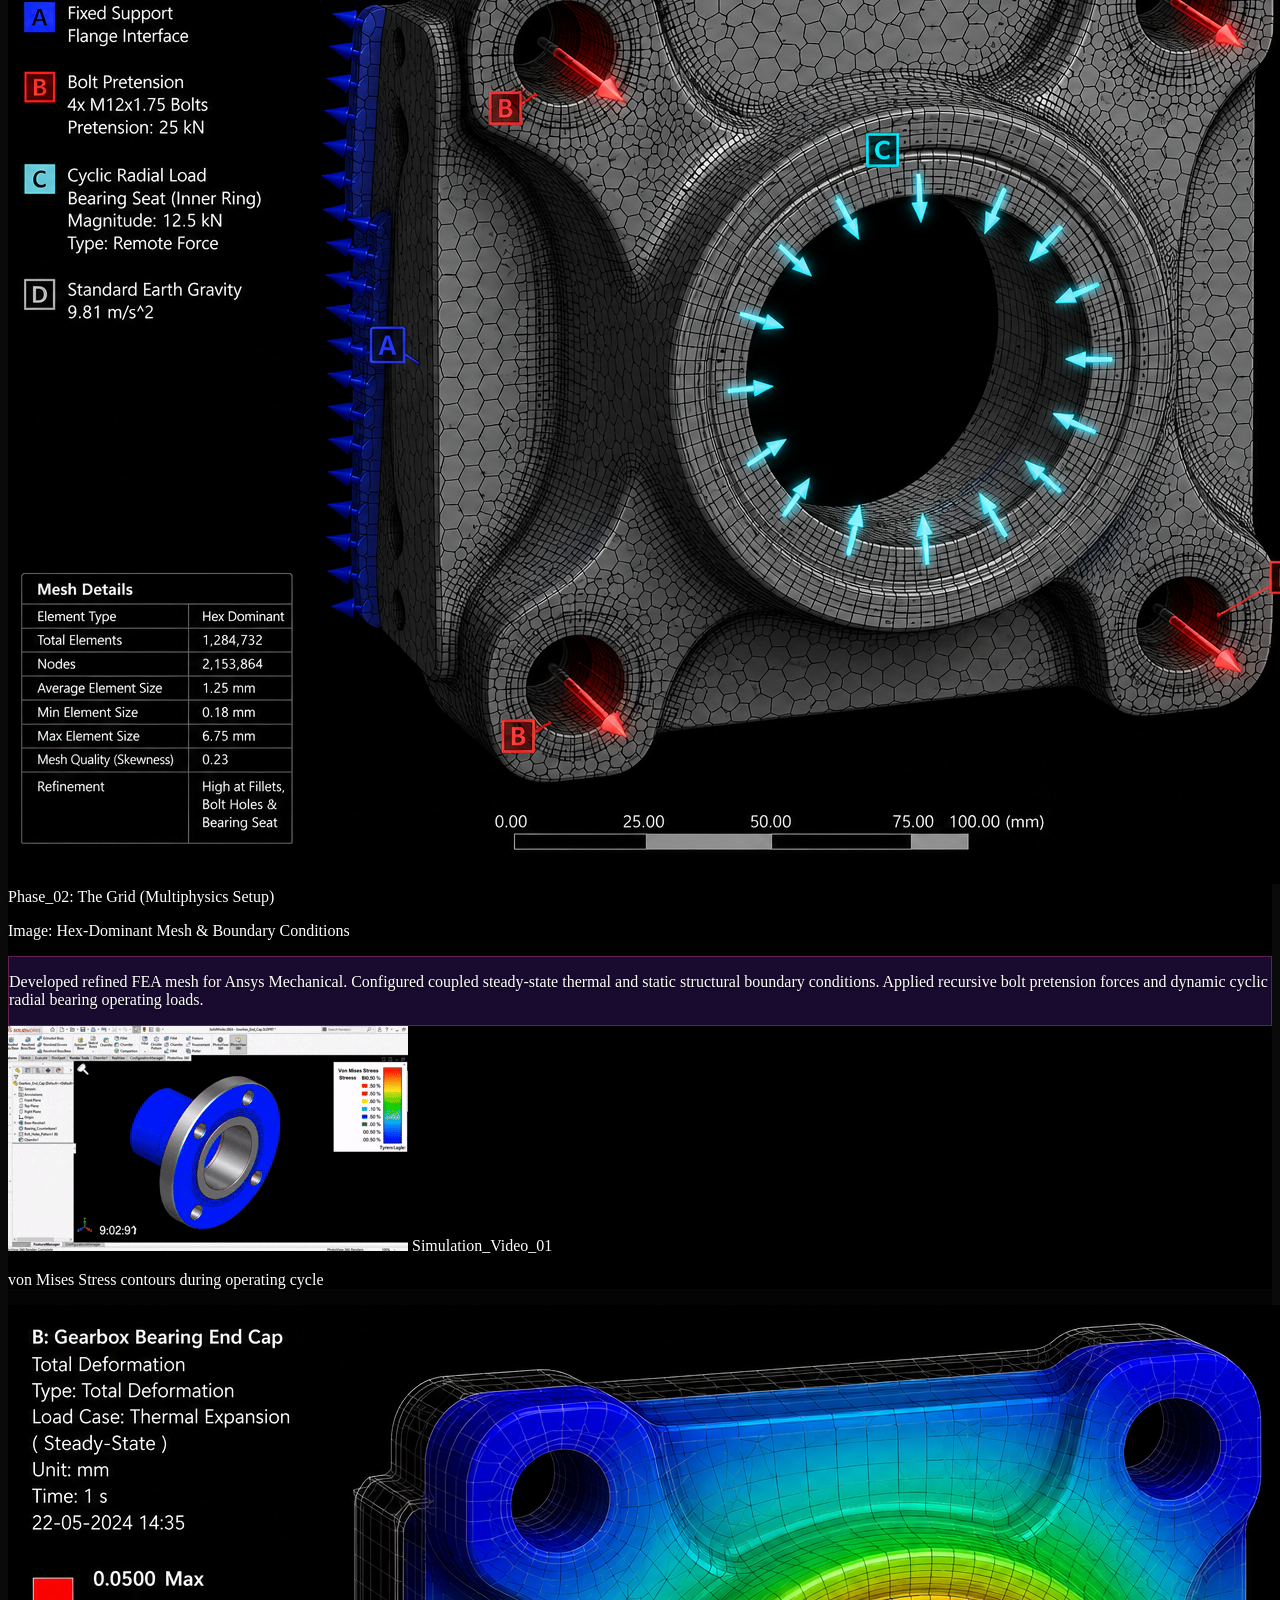
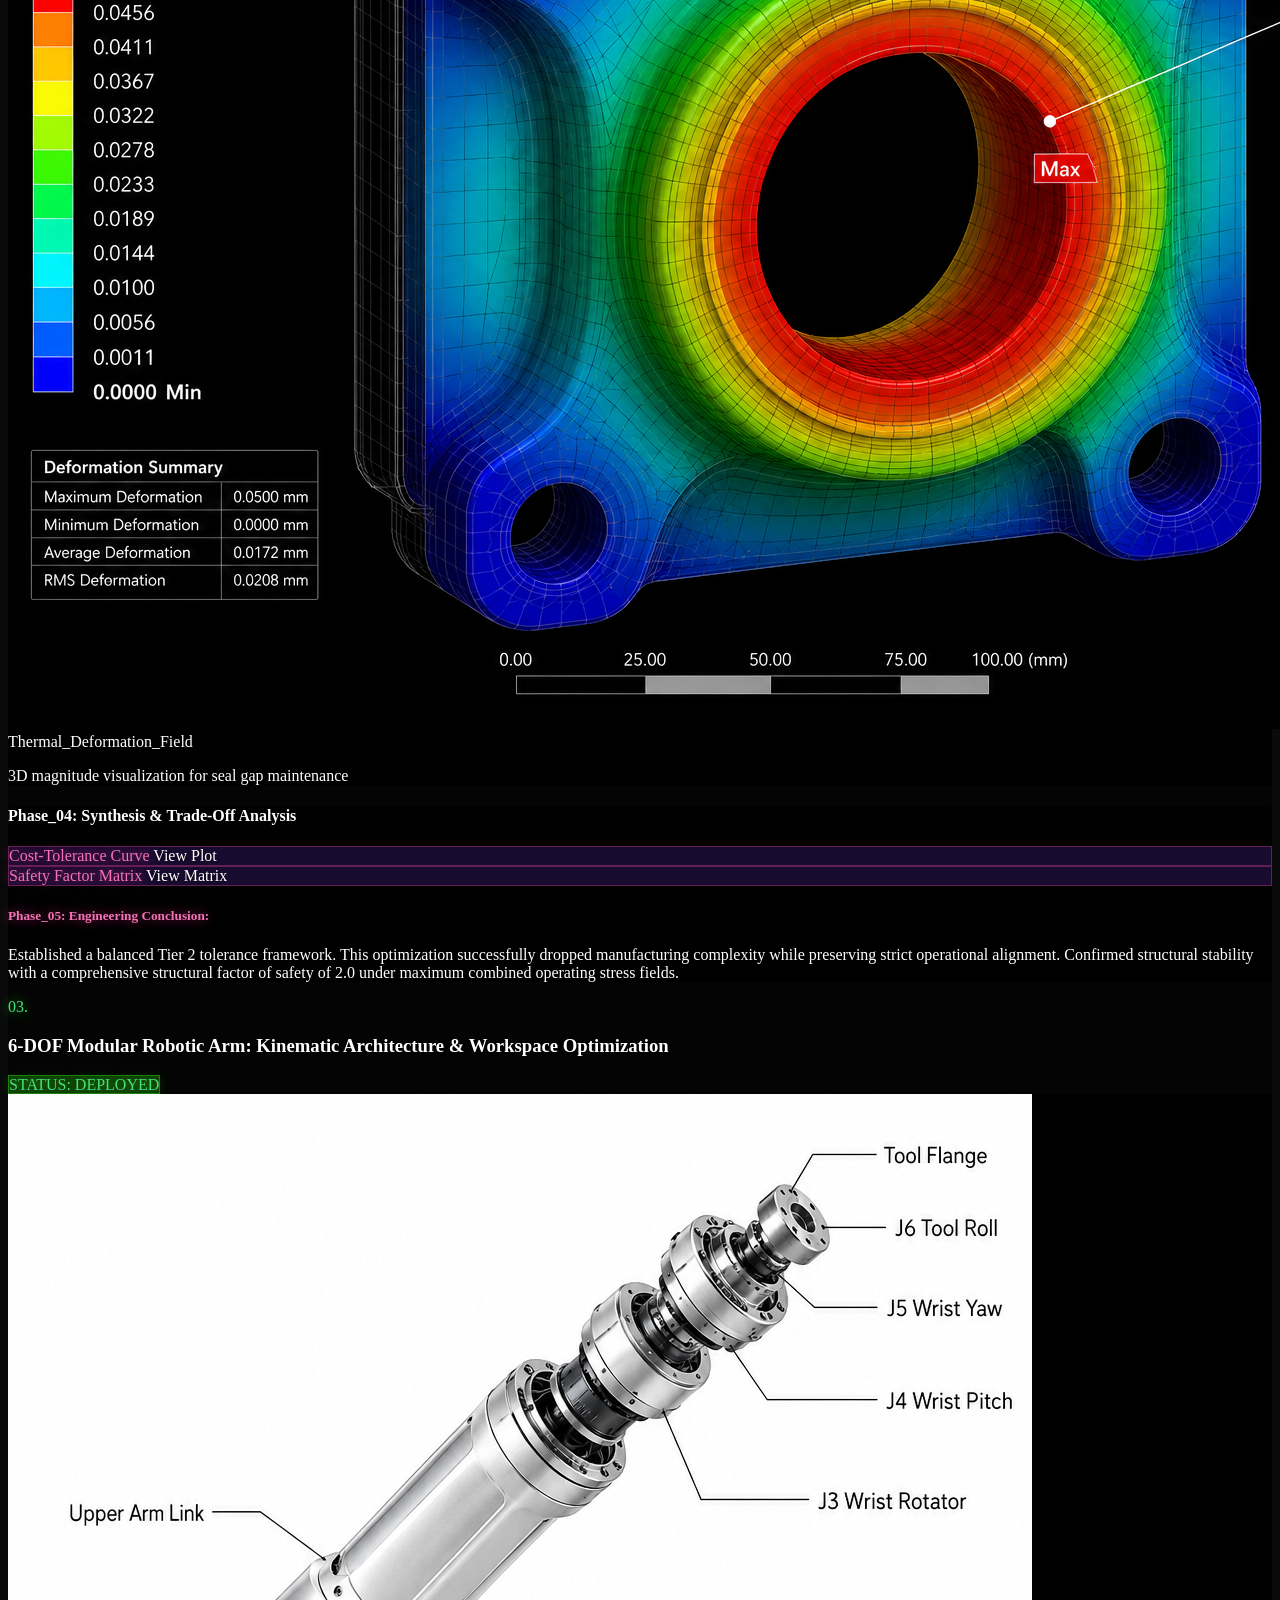
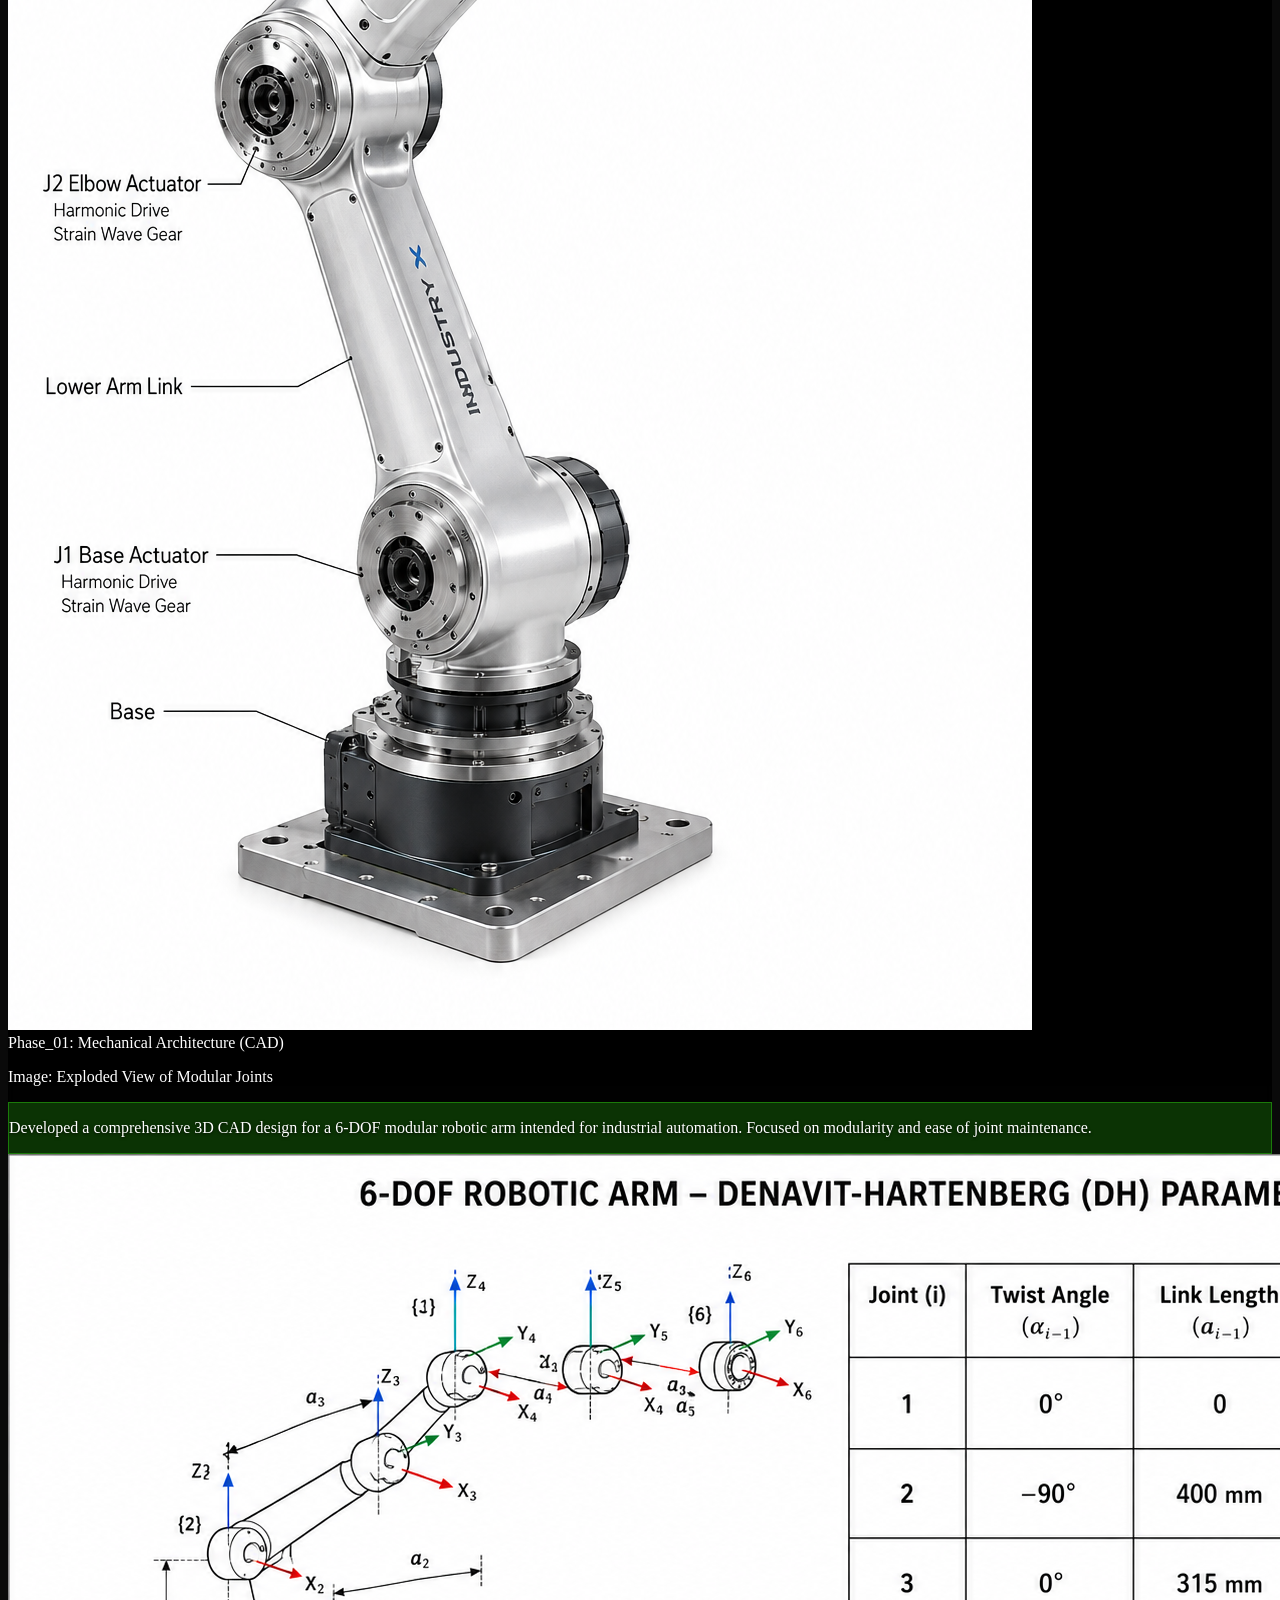
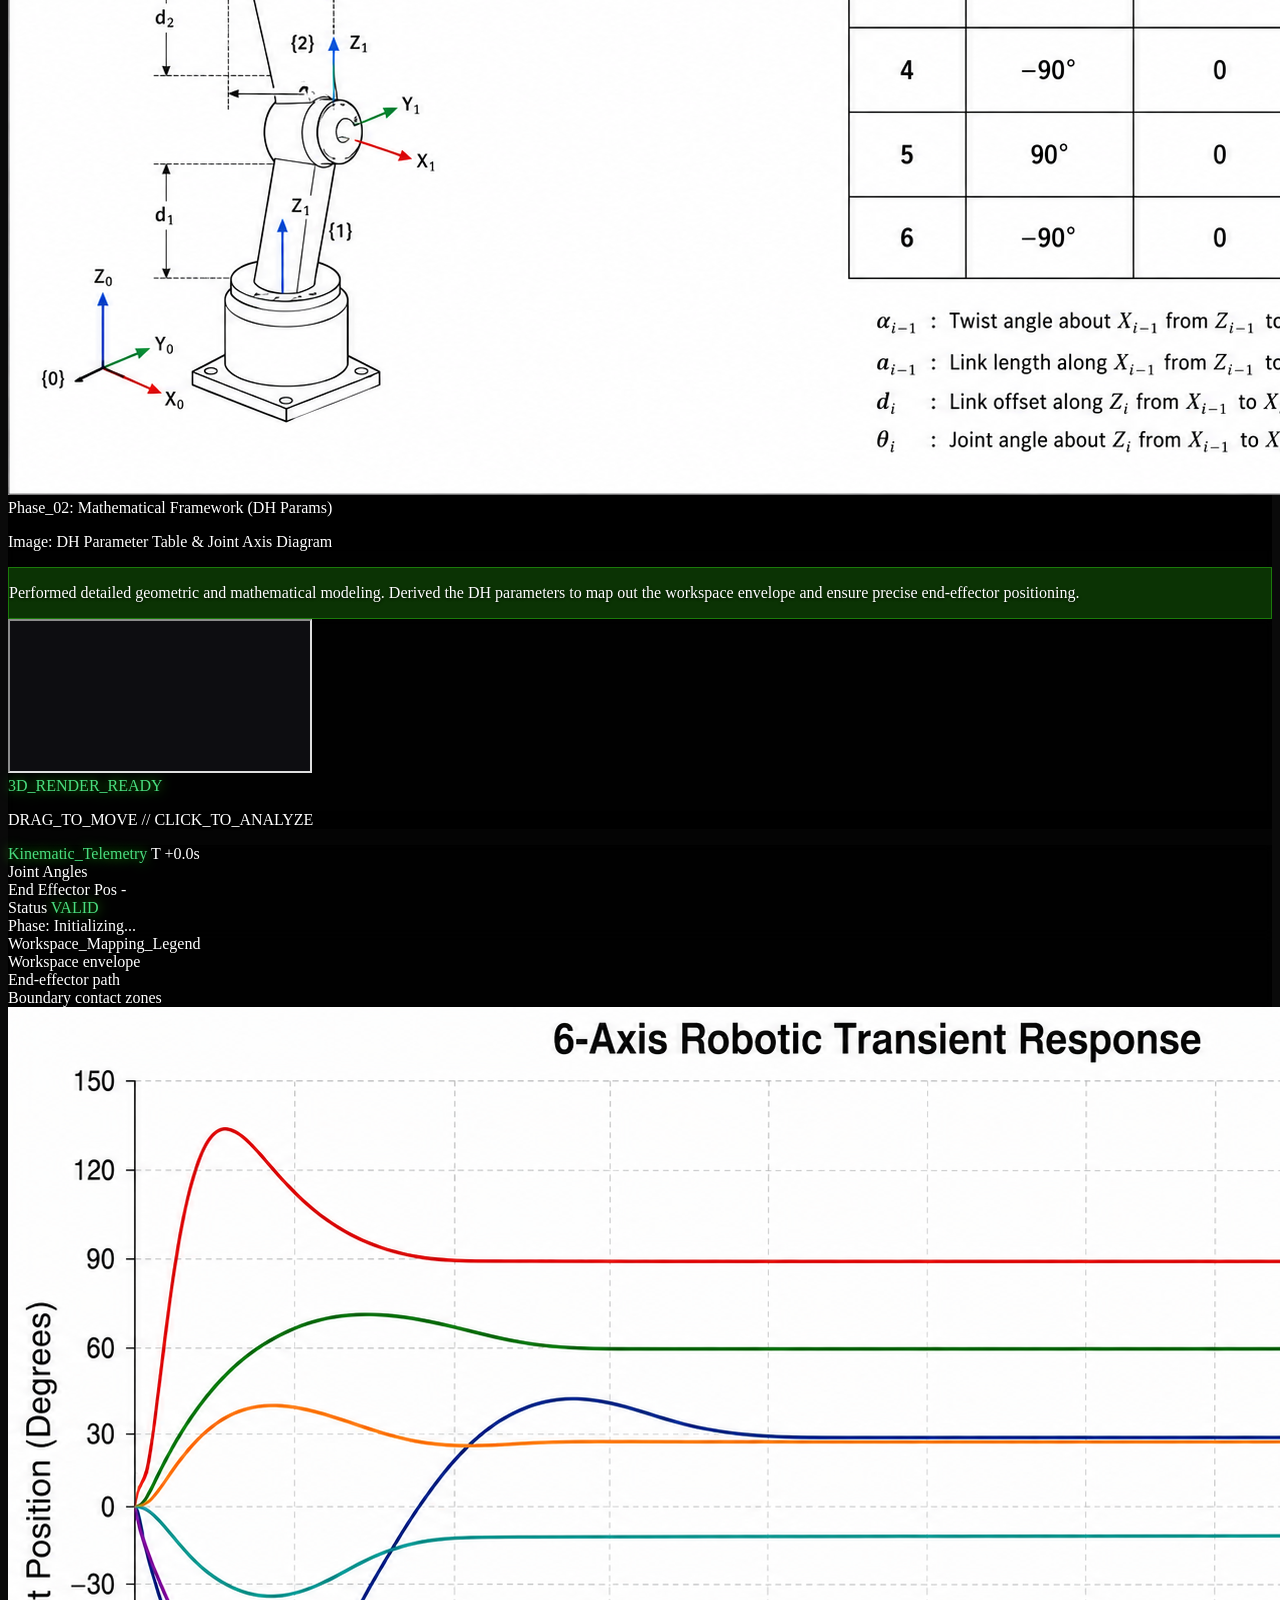
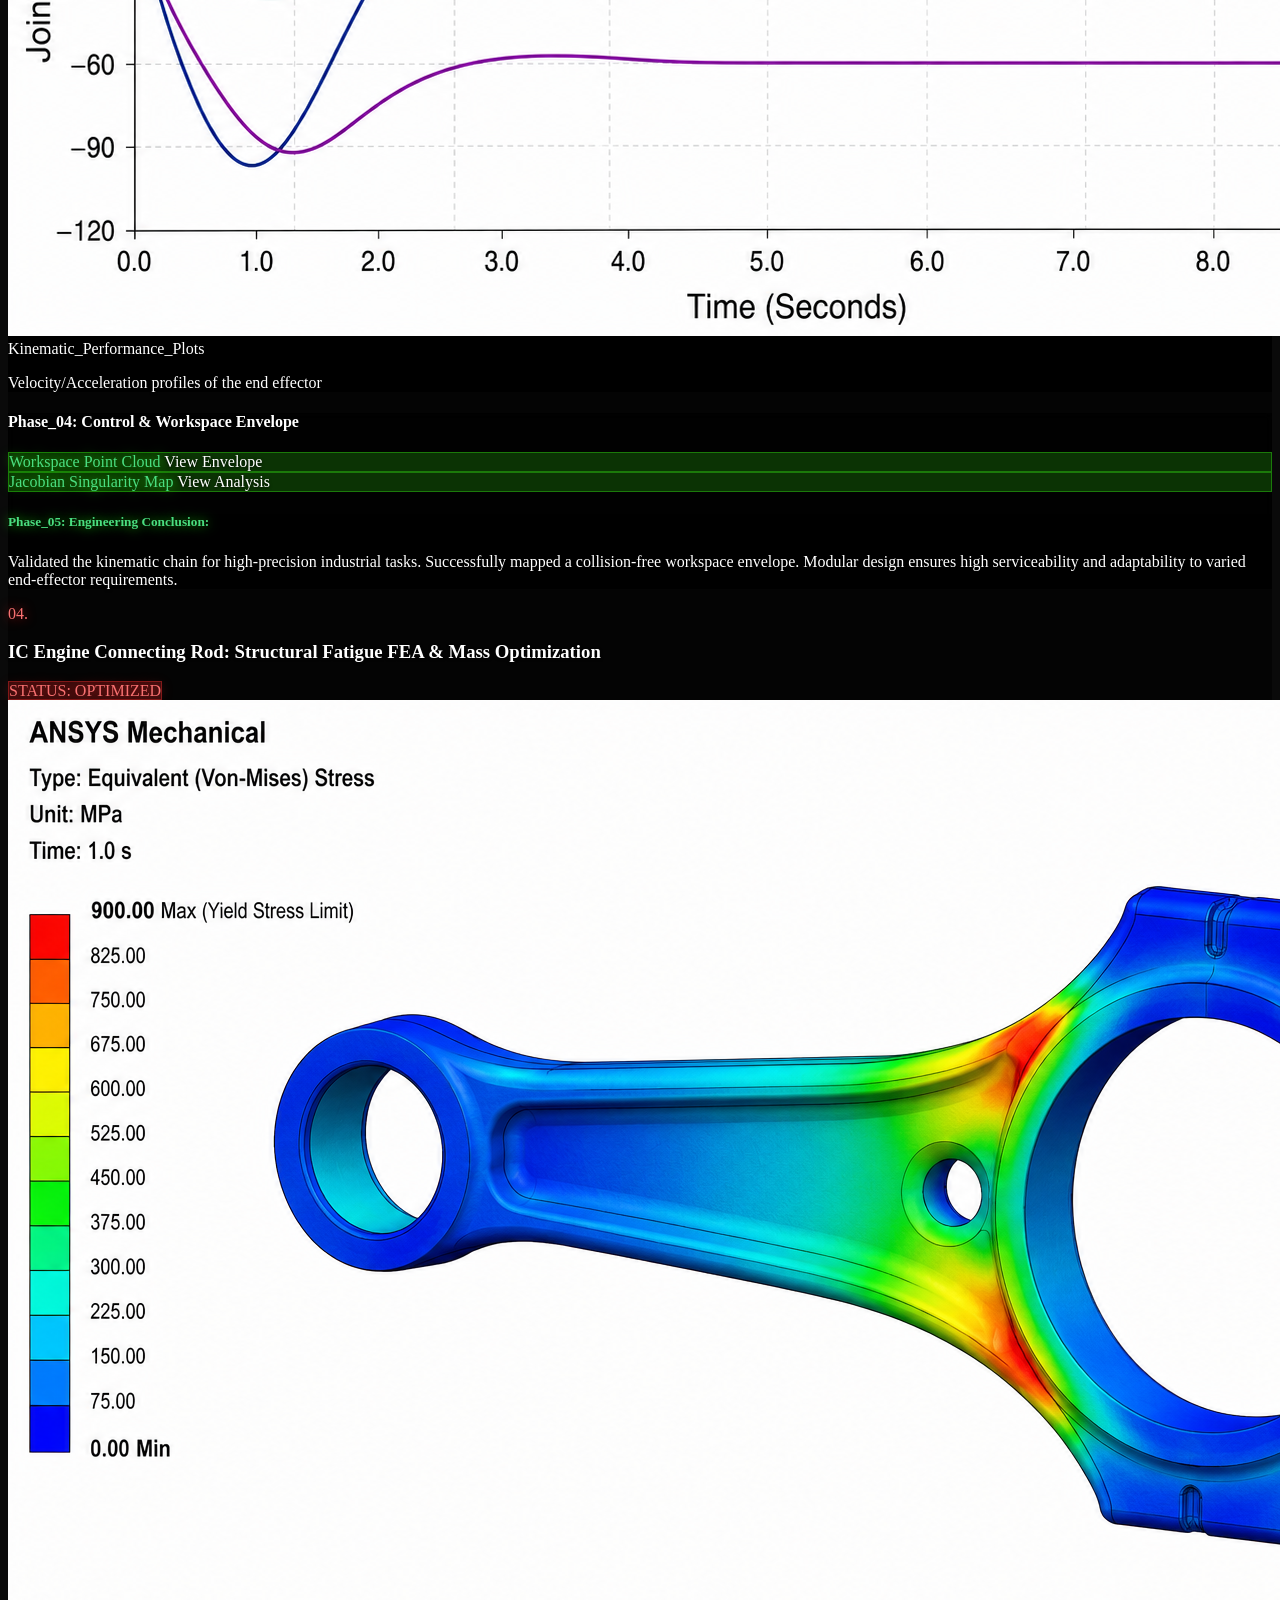
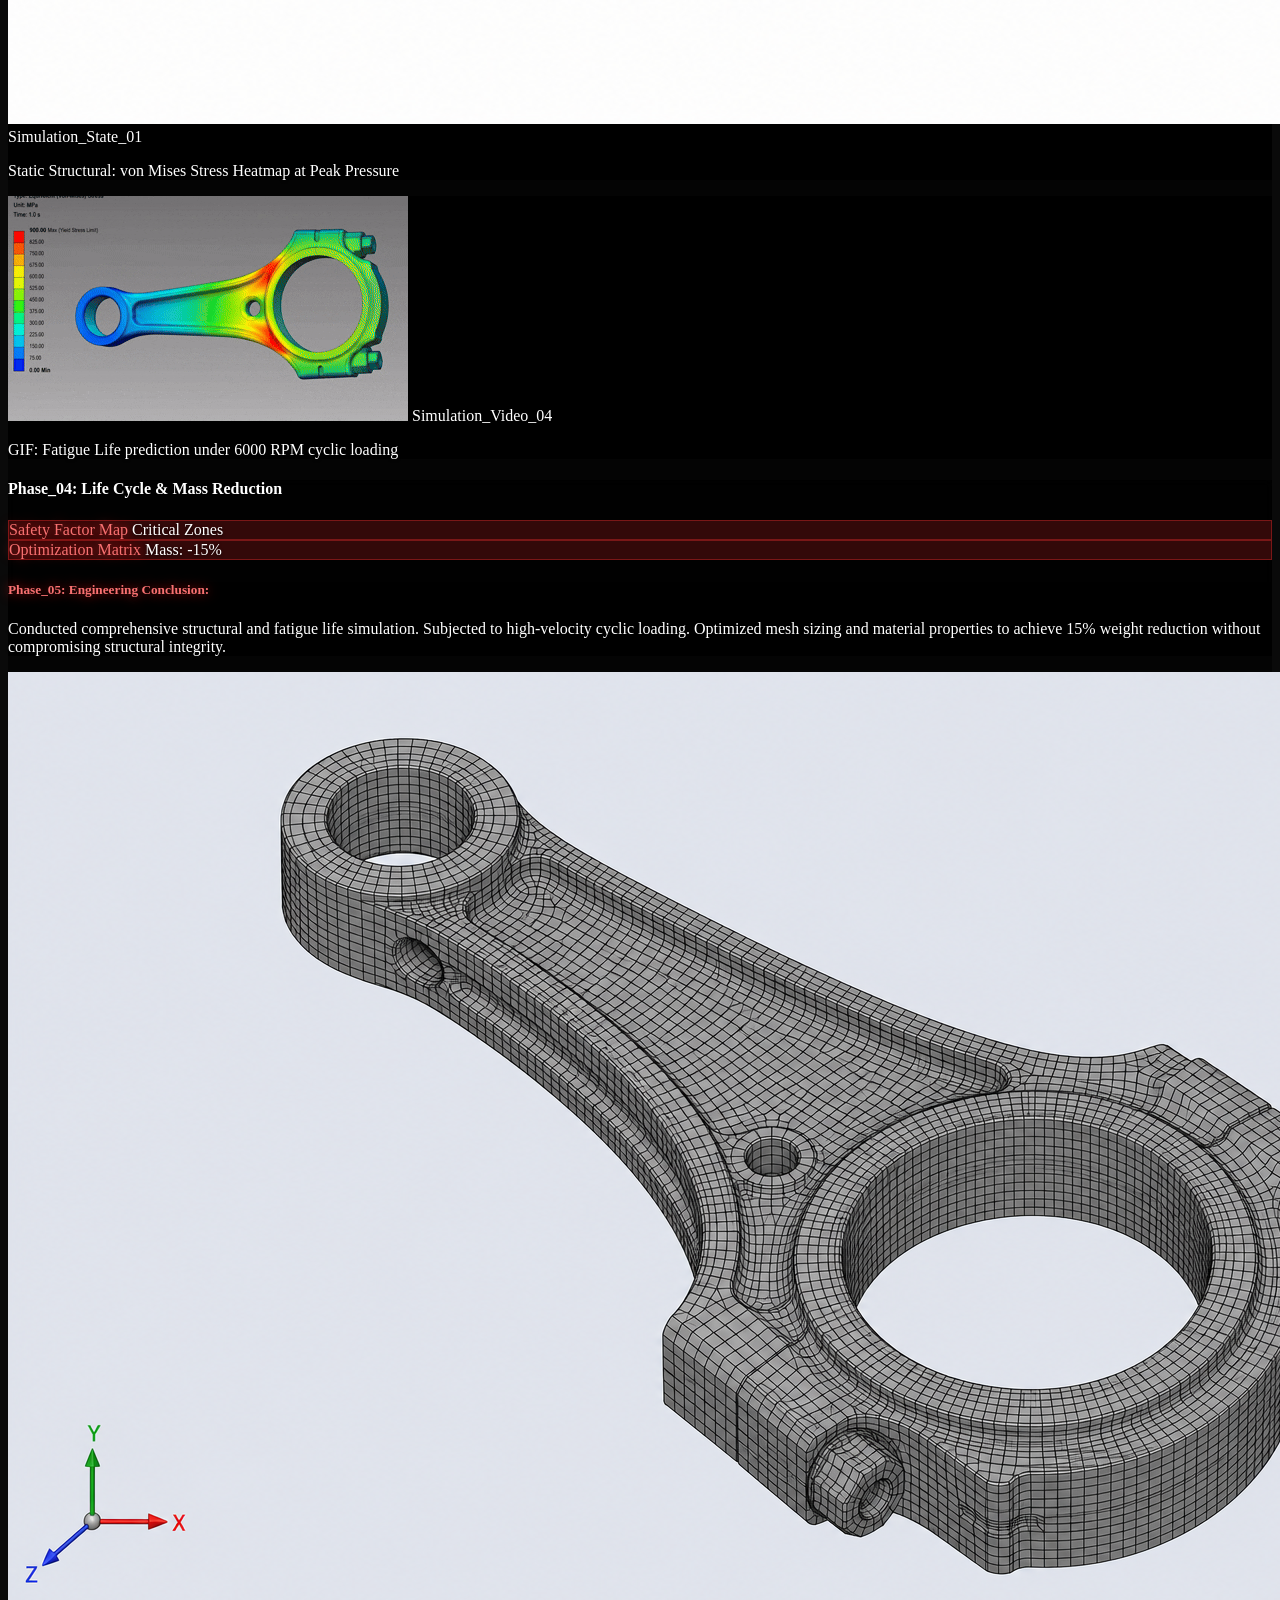
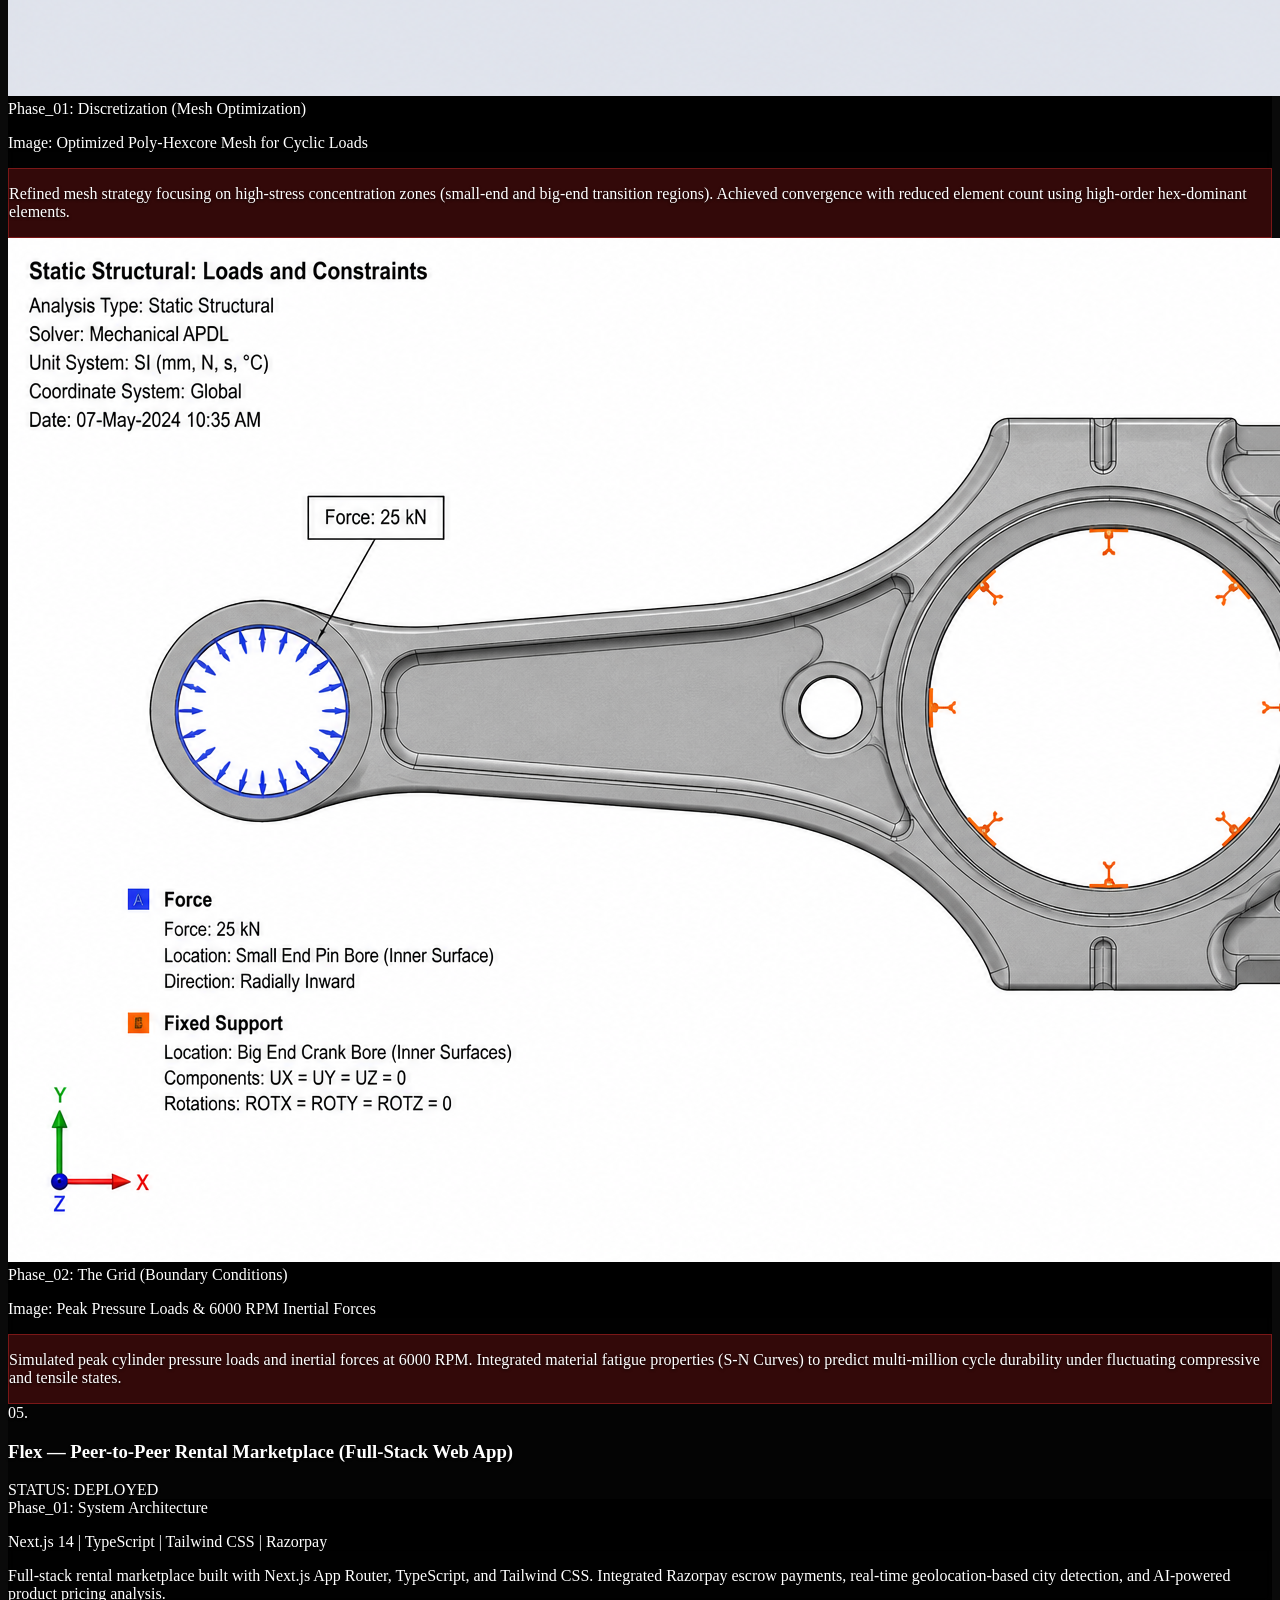
==== commit c53c64c3: "Add dark backdrop behind hero text for readability over RB20 background" ====
--- a/index.html
+++ b/index.html
@@ -131,24 +131,26 @@
         <div class="absolute inset-0 z-0 bg-gradient-to-r from-black/30 via-transparent to-transparent"></div>
         
         <div class="relative z-10 max-w-5xl mx-auto text-center">
-            <div class="inline-block border border-neon/30 px-4 py-1 rounded-full text-[10px] uppercase tracking-[0.3em] mb-8 animate-pulse text-neon">
-                System Status: Active // Simulation Core Ready
-            </div>
-            <h1 class="text-5xl md:text-8xl font-black font-sans tracking-tight mb-6 bg-clip-text text-transparent bg-gradient-to-b from-white to-white/40">
-                <span id="typing-name"></span>
-            </h1>
-            <p class="text-sm md:text-xl text-cyan/70 font-medium mb-12 max-w-2xl mx-auto leading-relaxed tracking-wide uppercase">
-                Multiphysics & Numerical Simulation Specialist | Design Optimization
-            </p>
-            <div class="flex flex-col sm:flex-row gap-6 justify-center">
-                <a href="#lab" class="group relative px-10 py-4 bg-neon text-lab font-black uppercase tracking-widest text-xs transition-all hover:shadow-neon-strong">
-                    View Digital Twin Lab
-                    <span class="absolute -top-1 -left-1 w-2 h-2 border-t-2 border-l-2 border-neon group-hover:border-white transition-colors"></span>
-                    <span class="absolute -bottom-1 -right-1 w-2 h-2 border-b-2 border-r-2 border-neon group-hover:border-white transition-colors"></span>
-                </a>
-                <a href="#" class="group relative px-10 py-4 border border-neon/30 text-neon font-bold uppercase tracking-widest text-xs transition-all hover:bg-neon/5">
-                    Terminal_Access
-                </a>
+            <div class="bg-black/60 backdrop-blur-sm rounded-lg px-8 py-10 border border-white/5">
+                <div class="inline-block border border-neon/40 px-4 py-1 rounded-full text-[10px] uppercase tracking-[0.3em] mb-8 animate-pulse text-neon bg-black/50">
+                    System Status: Active // Simulation Core Ready
+                </div>
+                <h1 class="text-5xl md:text-8xl font-black font-sans tracking-tight mb-6 text-white" style="text-shadow: 0 2px 20px rgba(0,0,0,0.8), 0 0 40px rgba(34,211,238,0.3);">
+                    <span id="typing-name"></span>
+                </h1>
+                <p class="text-sm md:text-xl text-cyan font-medium mb-12 max-w-2xl mx-auto leading-relaxed tracking-wide uppercase" style="text-shadow: 0 1px 10px rgba(0,0,0,0.9);">
+                    Multiphysics & Numerical Simulation Specialist | Design Optimization
+                </p>
+                <div class="flex flex-col sm:flex-row gap-6 justify-center">
+                    <a href="#lab" class="group relative px-10 py-4 bg-neon text-lab font-black uppercase tracking-widest text-xs transition-all hover:shadow-neon-strong">
+                        View Digital Twin Lab
+                        <span class="absolute -top-1 -left-1 w-2 h-2 border-t-2 border-l-2 border-neon group-hover:border-white transition-colors"></span>
+                        <span class="absolute -bottom-1 -right-1 w-2 h-2 border-b-2 border-r-2 border-neon group-hover:border-white transition-colors"></span>
+                    </a>
+                    <a href="#" class="group relative px-10 py-4 border border-neon/40 text-neon font-bold uppercase tracking-widest text-xs transition-all hover:bg-neon/10 bg-black/40">
+                        Terminal_Access
+                    </a>
+                </div>
             </div>
         </div>
     </section>
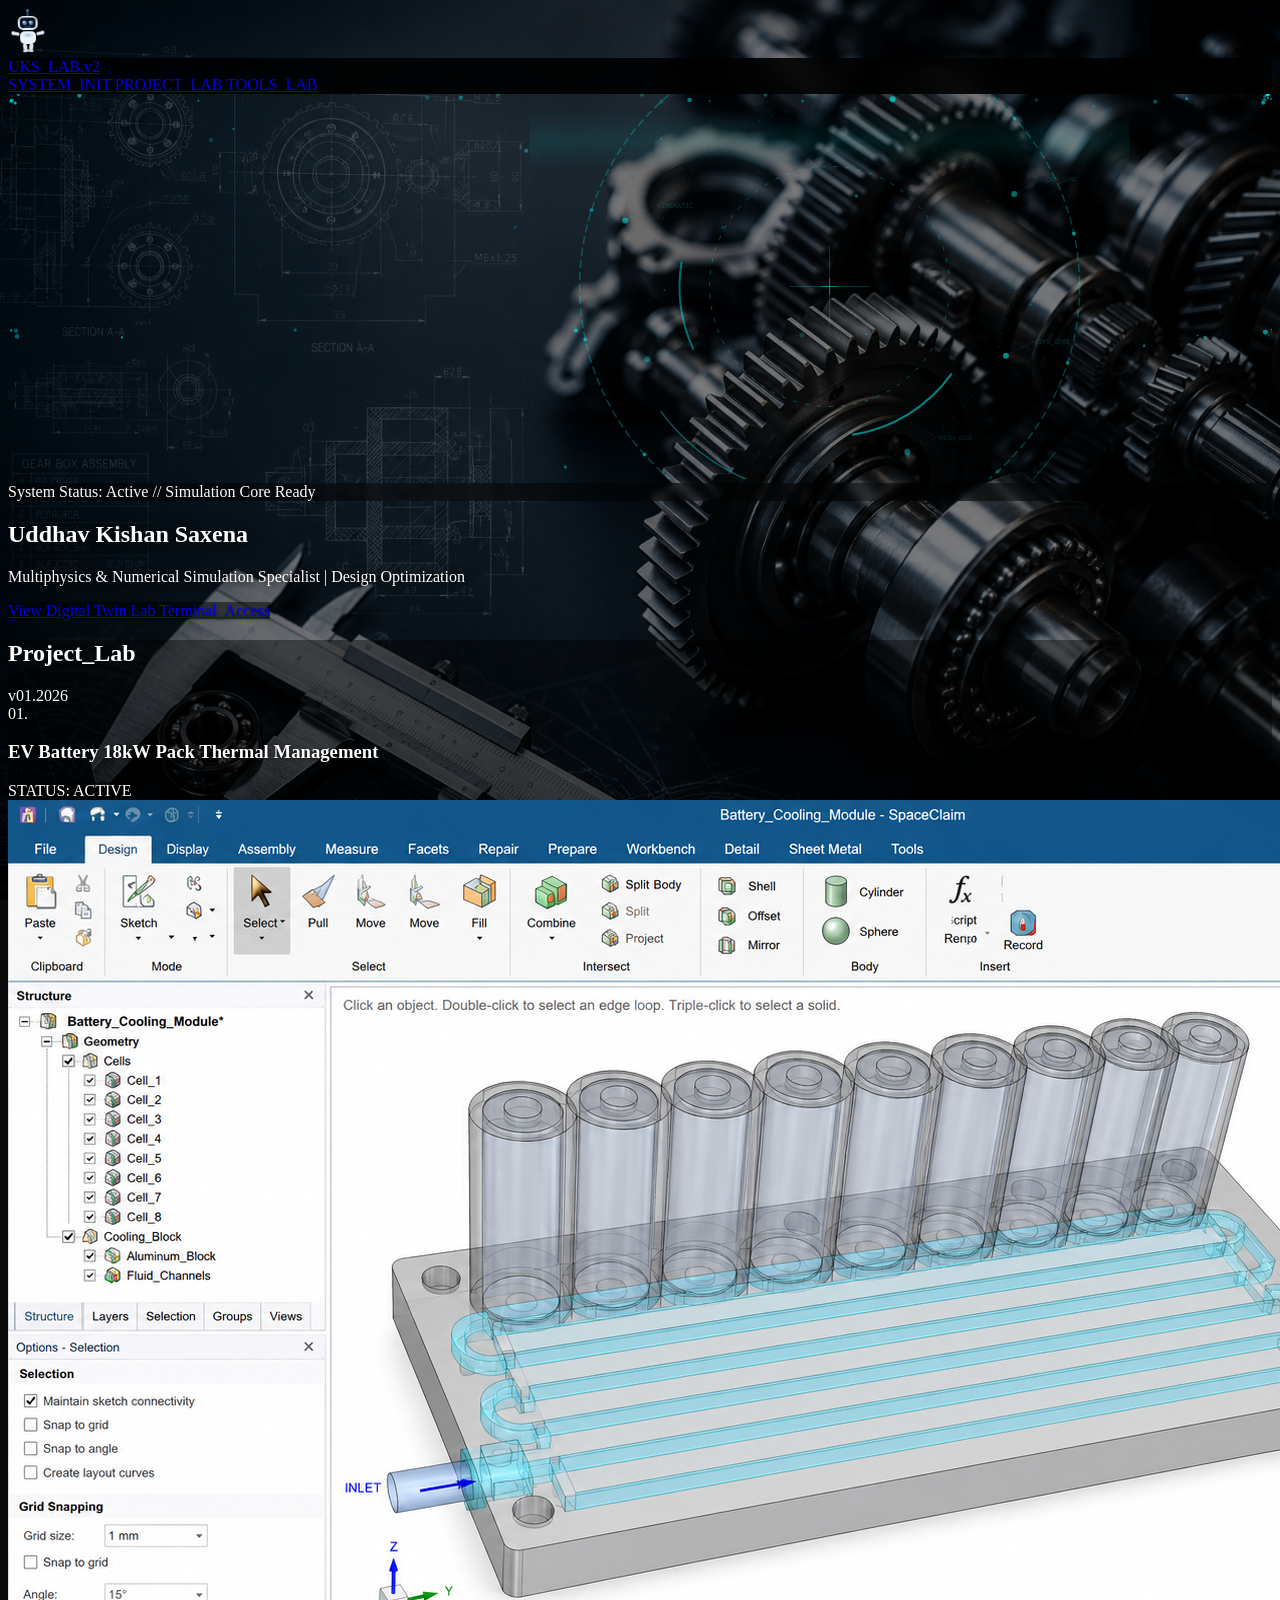
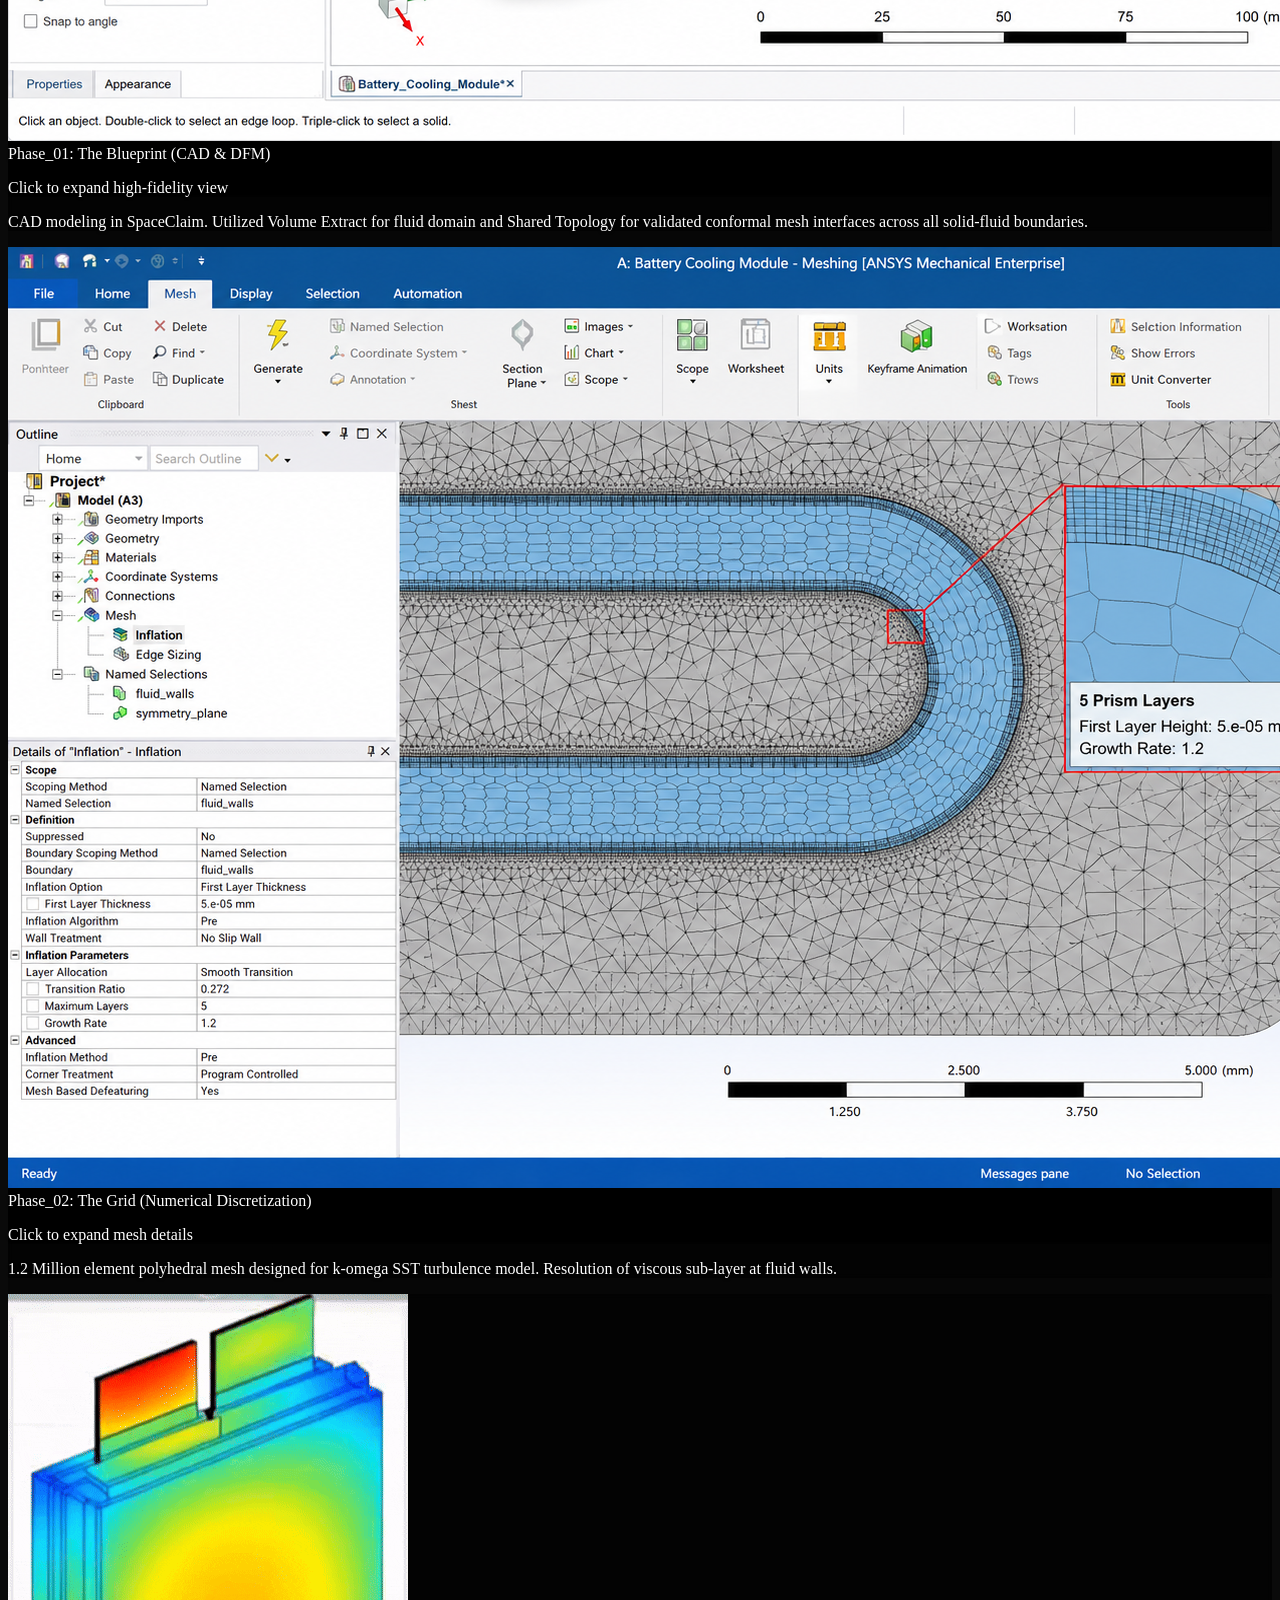
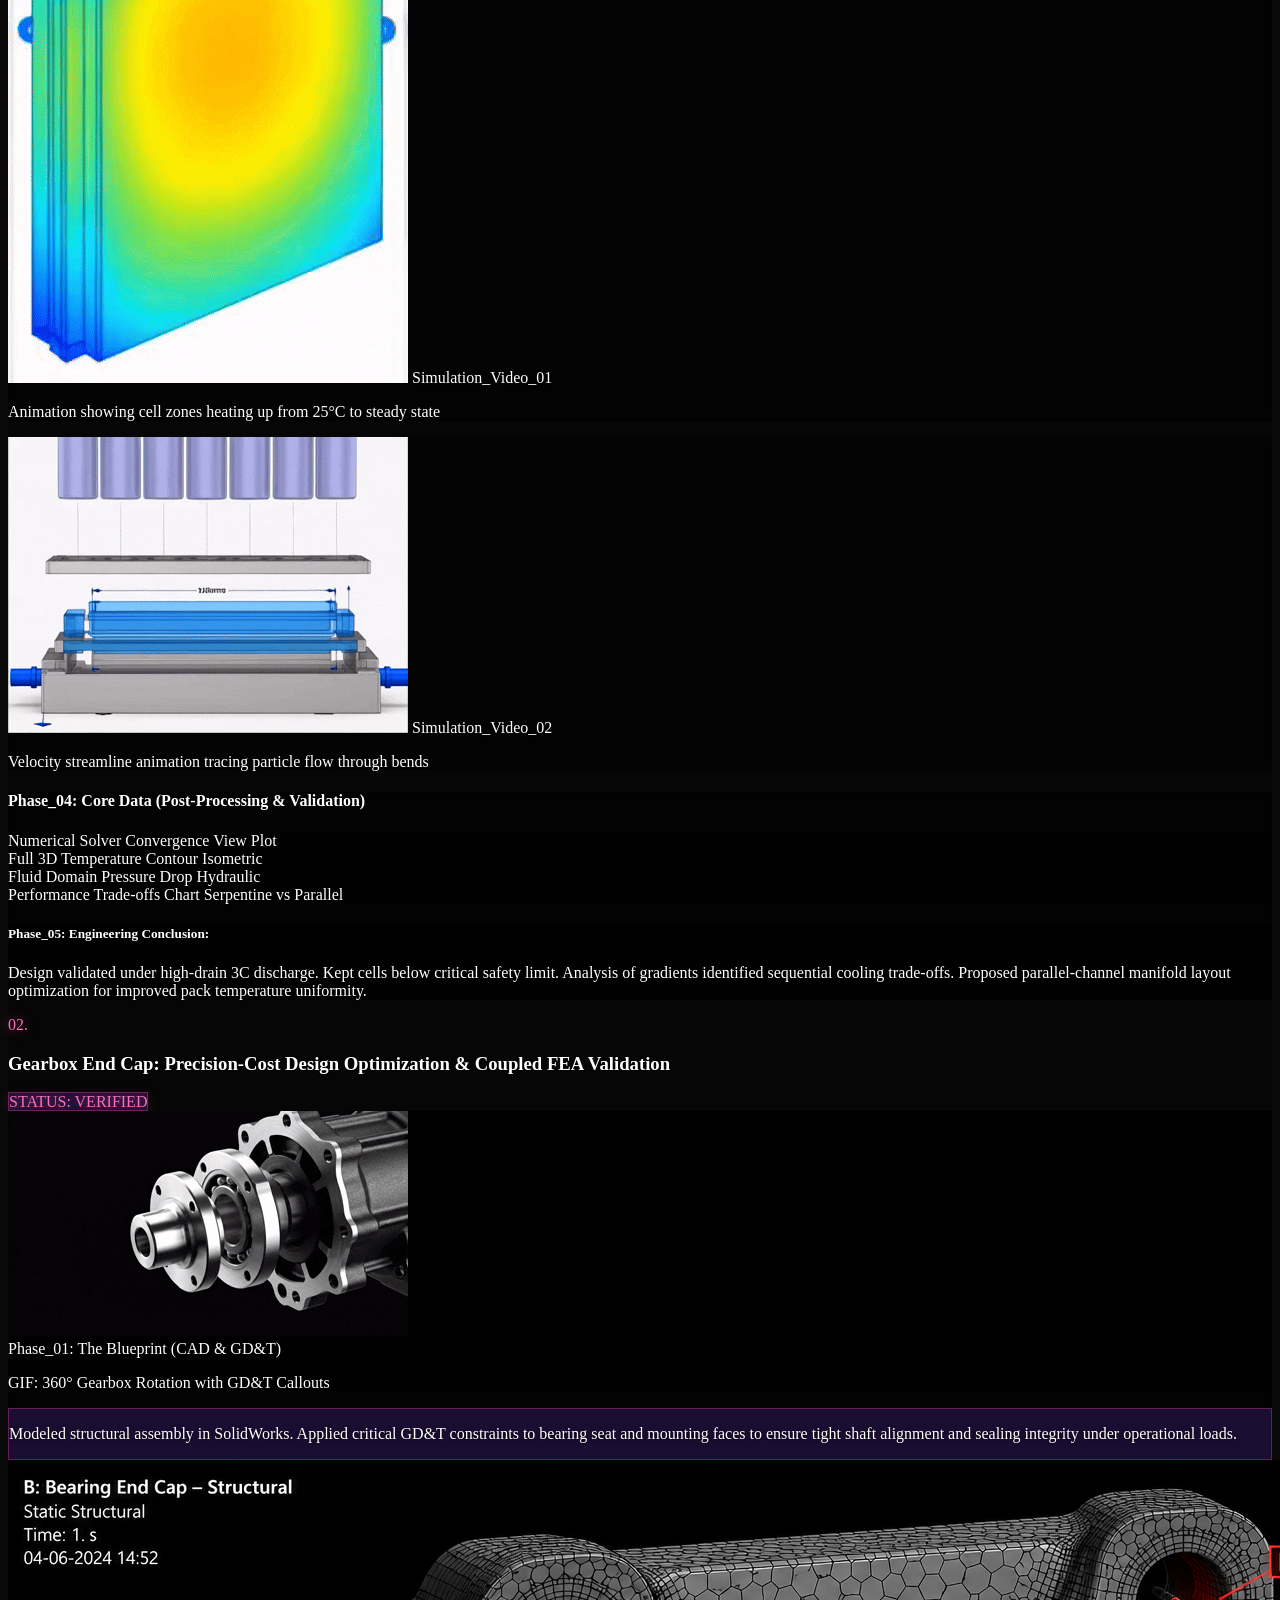
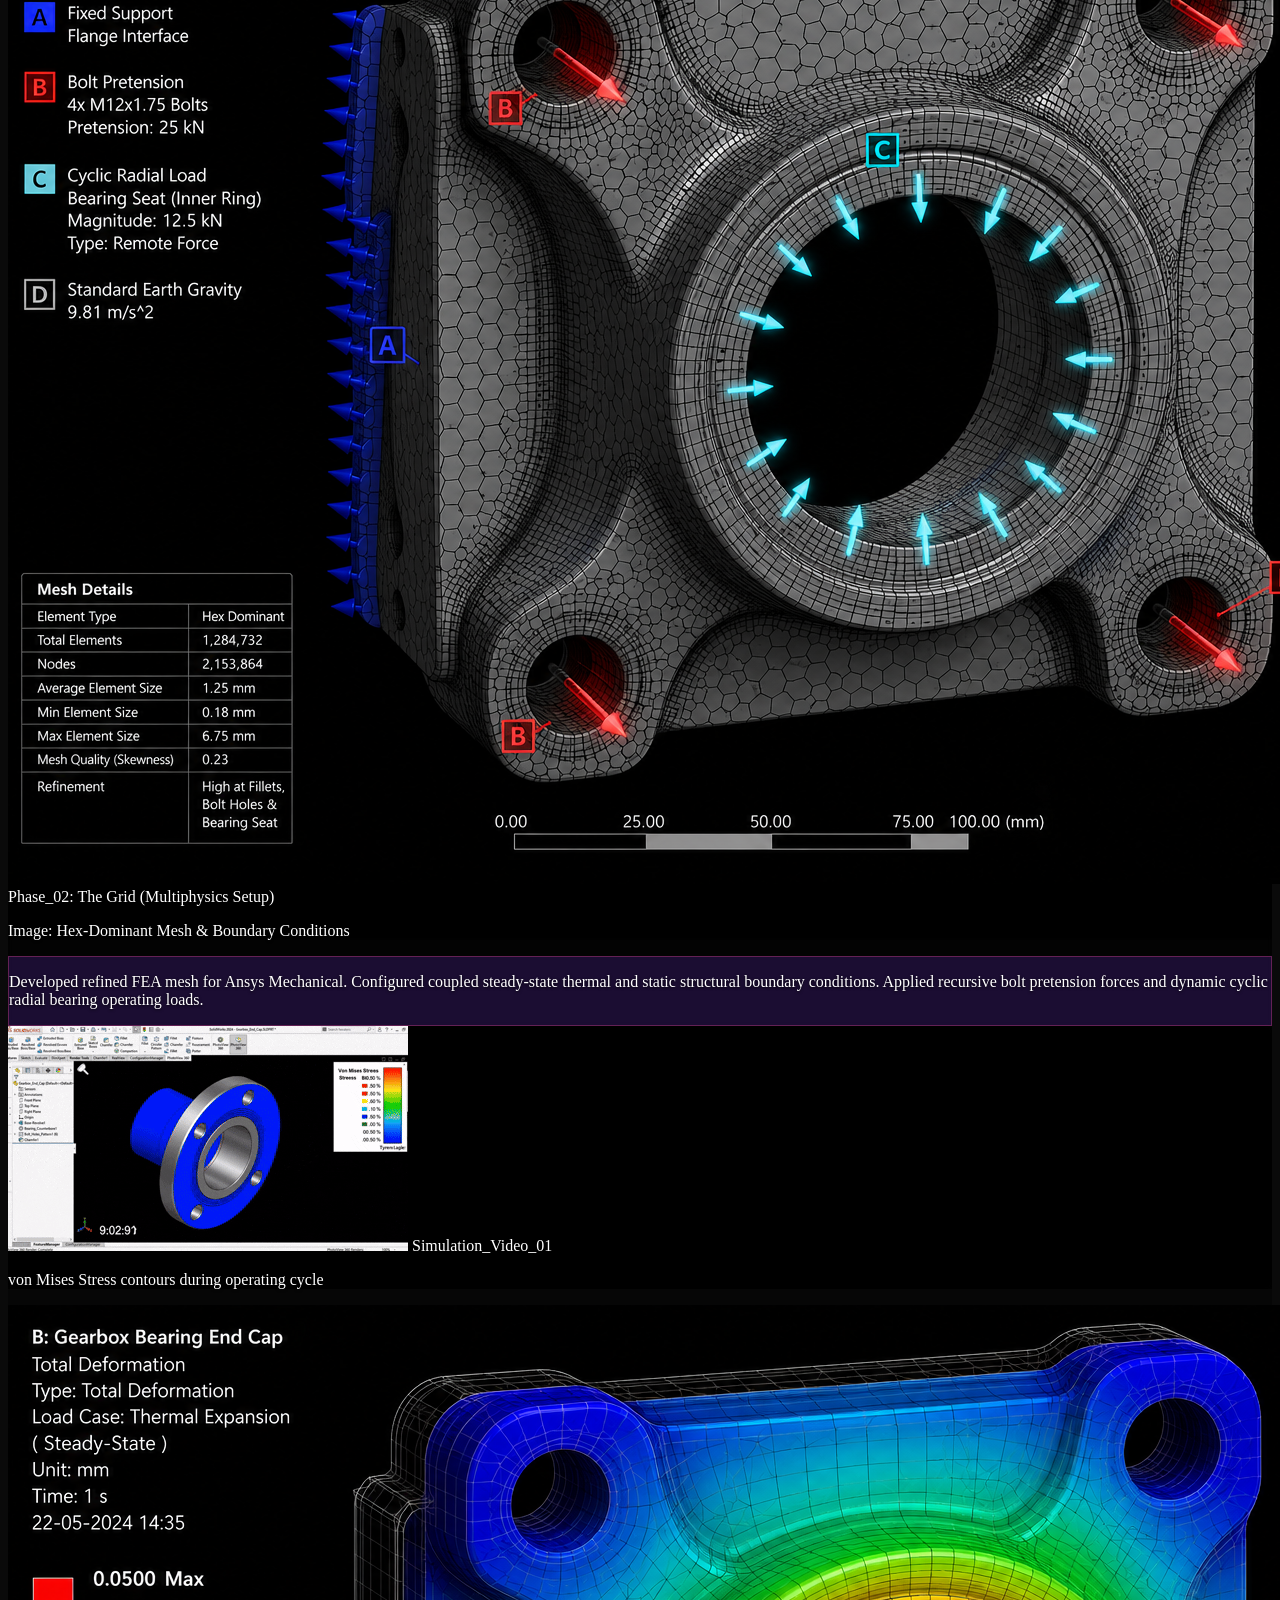
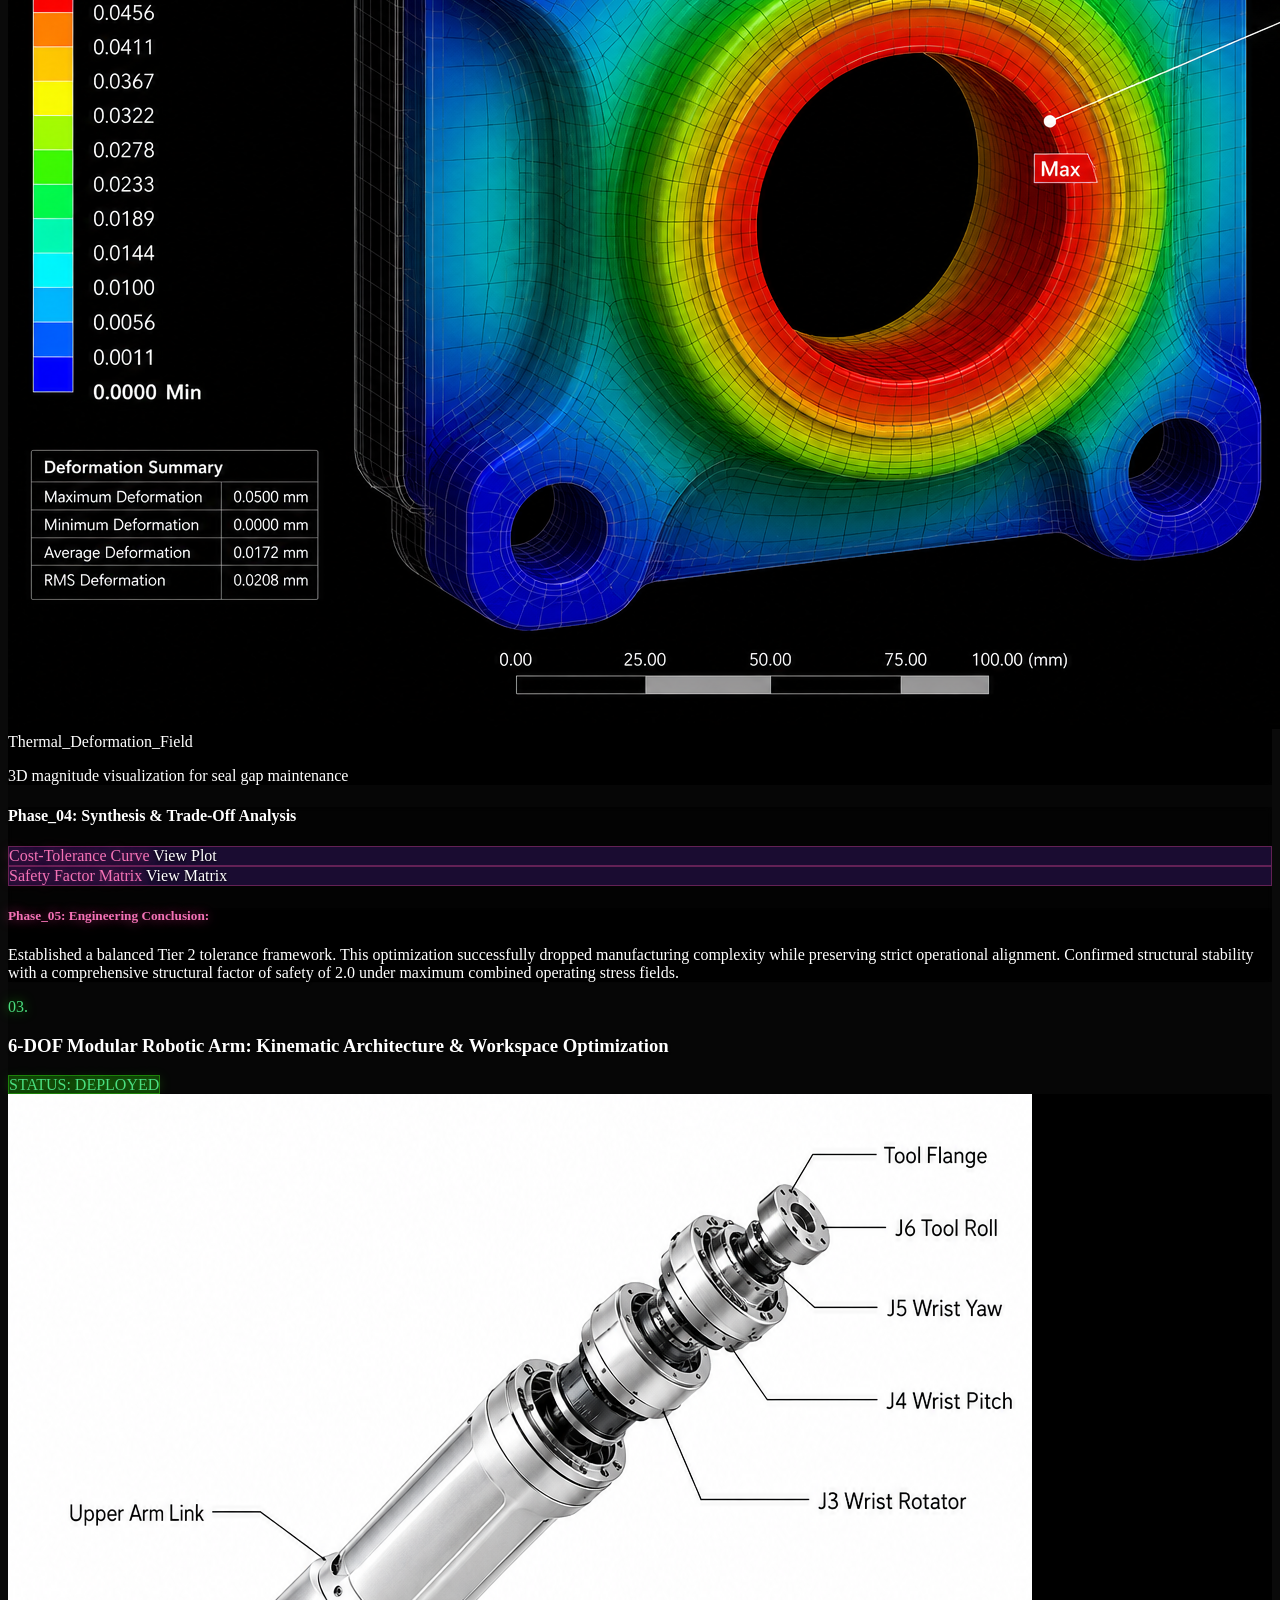
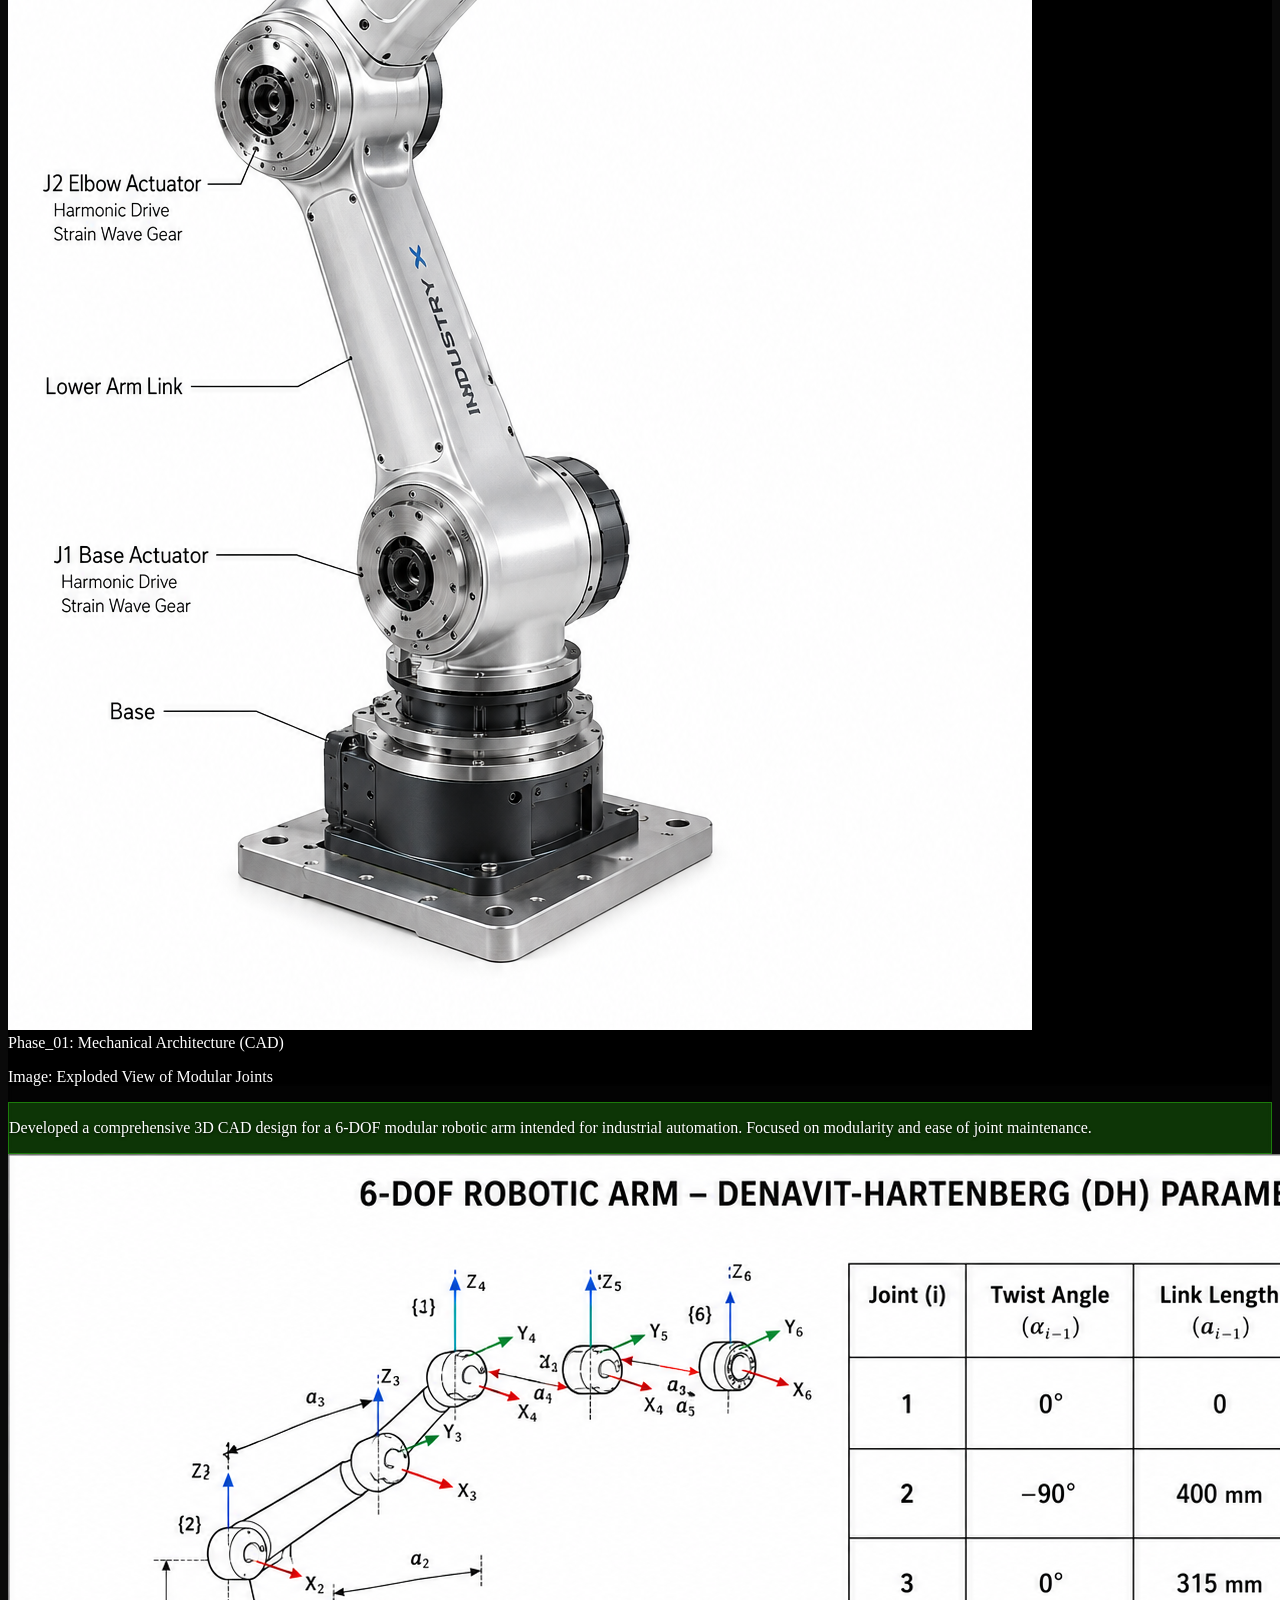
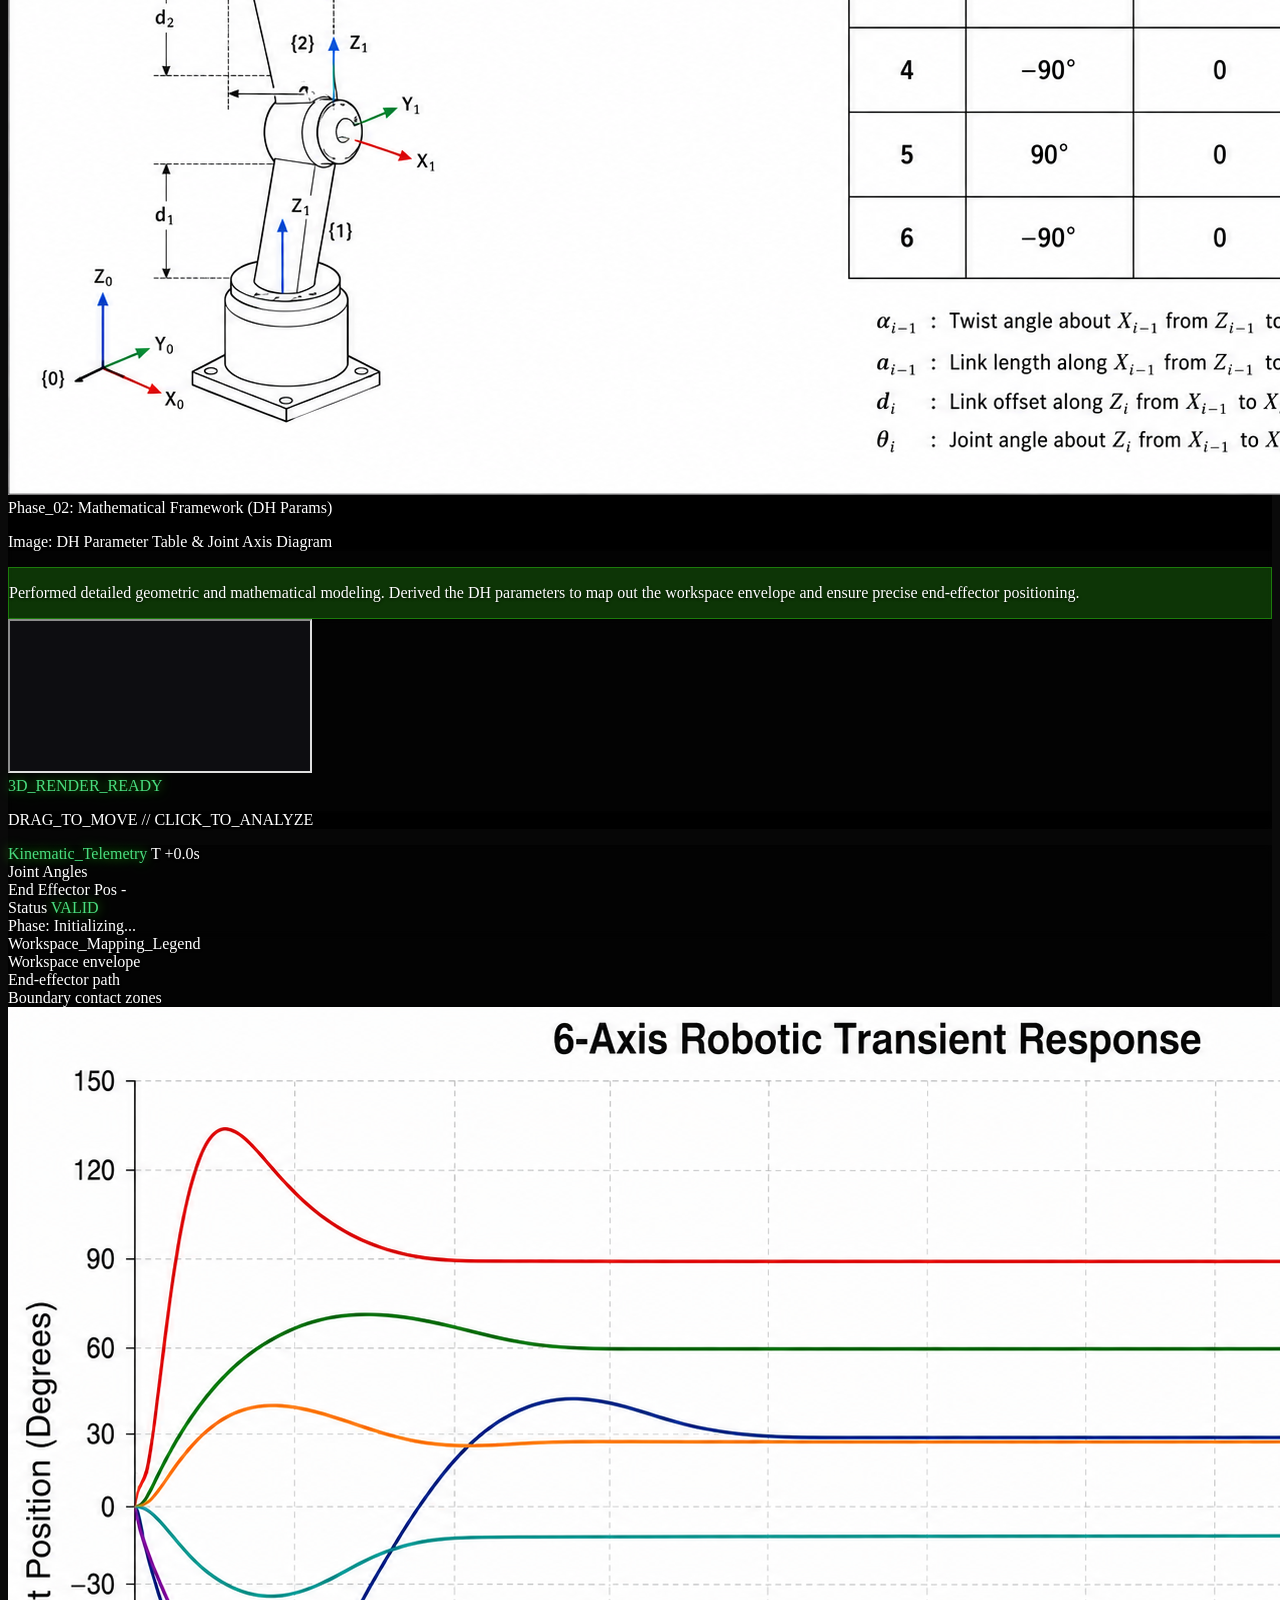
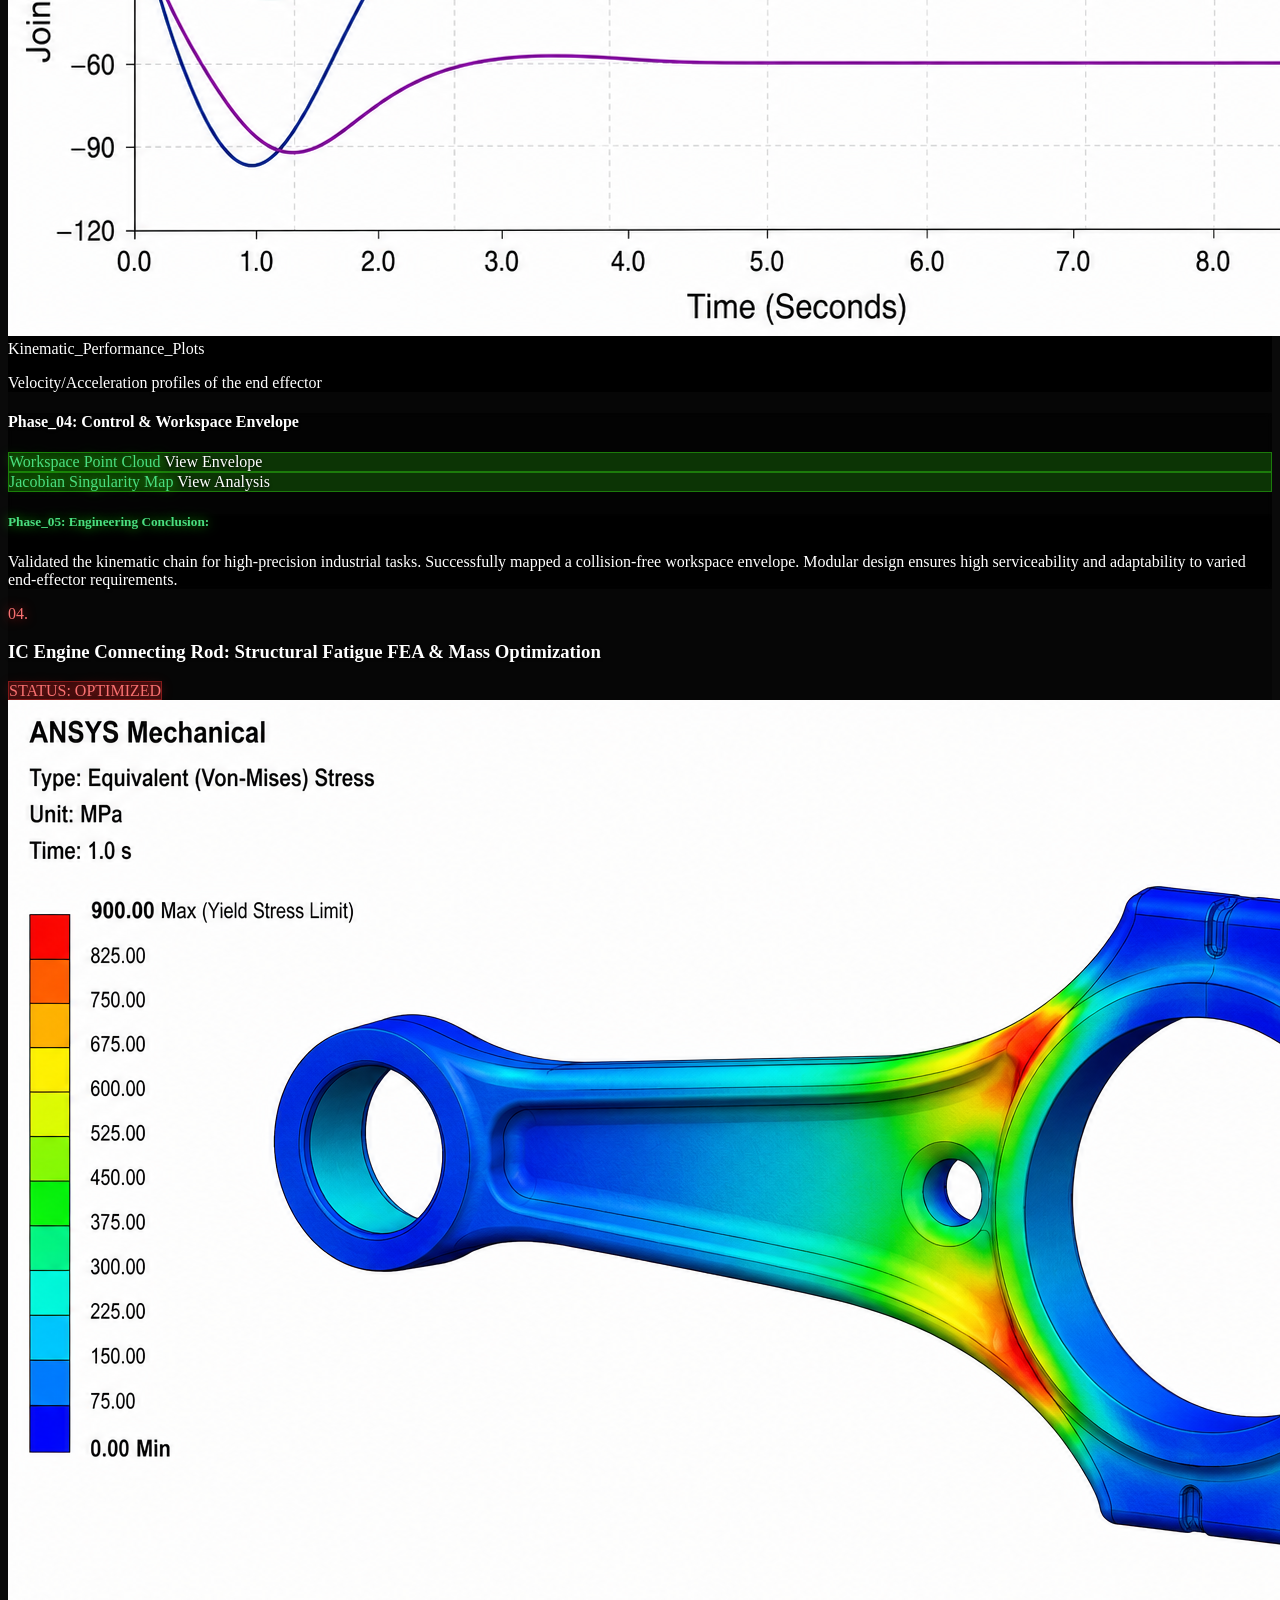
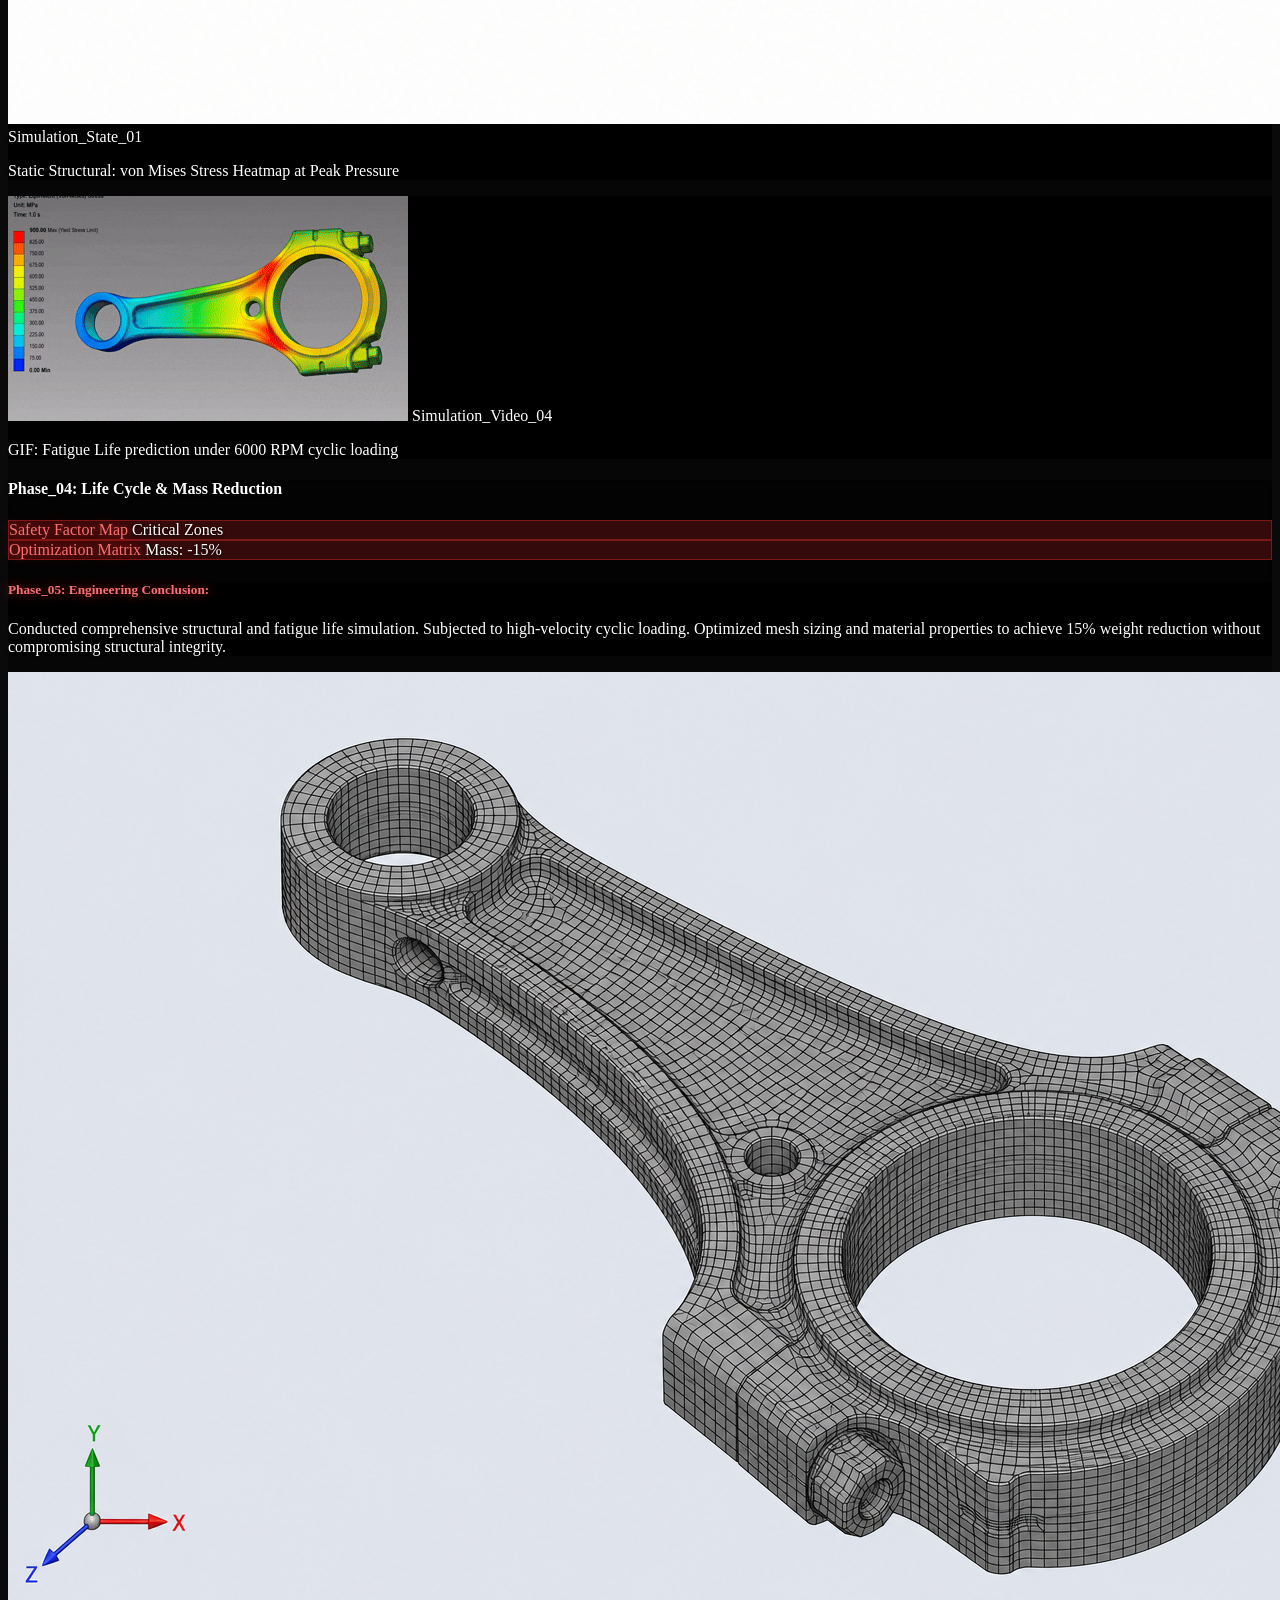
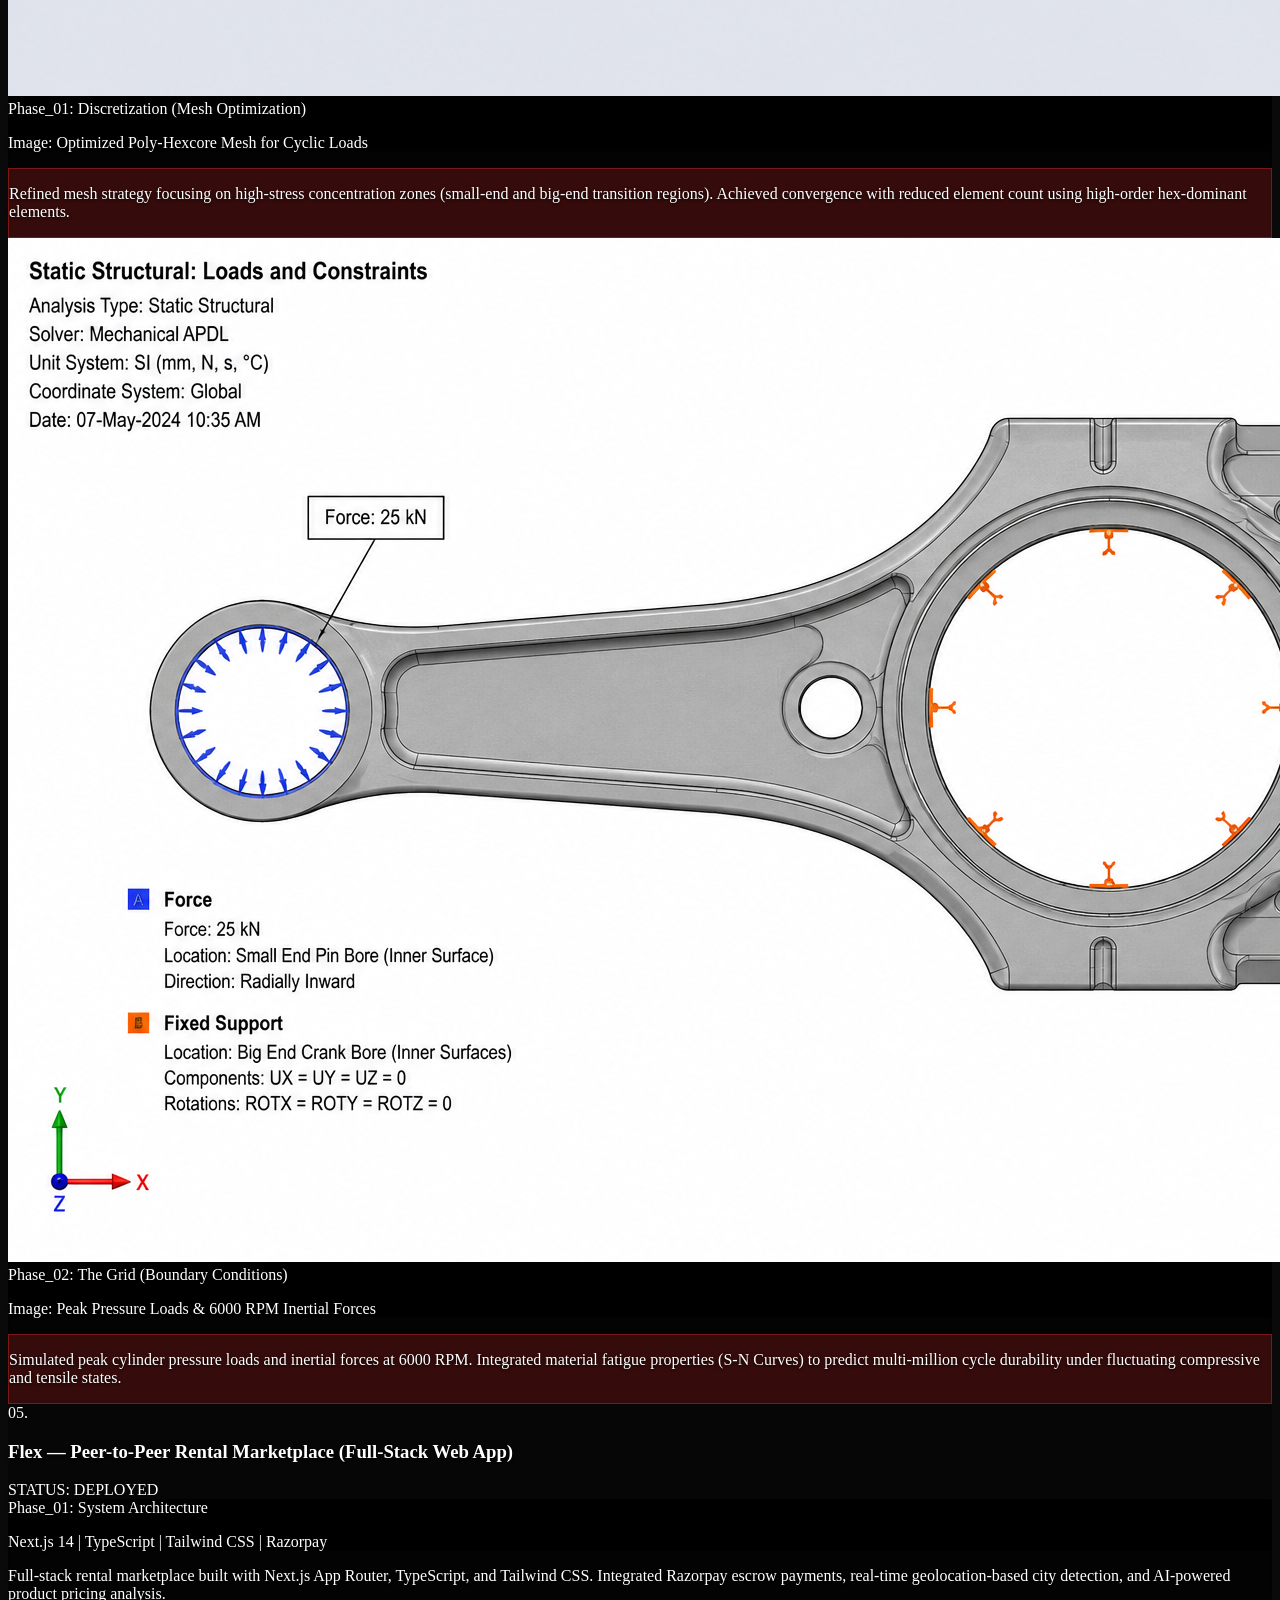
==== commit dac629a3: "Remove hero box, clear lab button, lighten overlays to 50%" ====
--- a/index.html
+++ b/index.html
@@ -131,23 +131,22 @@
         <div class="absolute inset-0 z-0 bg-gradient-to-r from-black/30 via-transparent to-transparent"></div>
         
         <div class="relative z-10 max-w-5xl mx-auto text-center">
-            <div class="bg-black/60 backdrop-blur-sm rounded-lg px-8 py-10 border border-white/5">
-                <div class="inline-block border border-neon/40 px-4 py-1 rounded-full text-[10px] uppercase tracking-[0.3em] mb-8 animate-pulse text-neon bg-black/50">
+                <div class="inline-block border border-neon/40 px-4 py-1 rounded-full text-[10px] uppercase tracking-[0.3em] mb-8 animate-pulse text-neon">
                     System Status: Active // Simulation Core Ready
                 </div>
-                <h1 class="text-5xl md:text-8xl font-black font-sans tracking-tight mb-6 text-white" style="text-shadow: 0 2px 20px rgba(0,0,0,0.8), 0 0 40px rgba(34,211,238,0.3);">
+                <h1 class="text-5xl md:text-8xl font-black font-sans tracking-tight mb-6 text-white" style="text-shadow: 0 2px 15px rgba(0,0,0,0.9), 0 0 30px rgba(34,211,238,0.2);">
                     <span id="typing-name"></span>
                 </h1>
-                <p class="text-sm md:text-xl text-cyan font-medium mb-12 max-w-2xl mx-auto leading-relaxed tracking-wide uppercase" style="text-shadow: 0 1px 10px rgba(0,0,0,0.9);">
+                <p class="text-sm md:text-xl text-white font-medium mb-12 max-w-2xl mx-auto leading-relaxed tracking-wide uppercase" style="text-shadow: 0 1px 8px rgba(0,0,0,0.9);">
                     Multiphysics & Numerical Simulation Specialist | Design Optimization
                 </p>
                 <div class="flex flex-col sm:flex-row gap-6 justify-center">
-                    <a href="#lab" class="group relative px-10 py-4 bg-neon text-lab font-black uppercase tracking-widest text-xs transition-all hover:shadow-neon-strong">
+                    <a href="#lab" class="group relative px-10 py-4 border border-neon/50 text-neon font-black uppercase tracking-widest text-xs transition-all hover:bg-neon/10 hover:shadow-neon">
                         View Digital Twin Lab
                         <span class="absolute -top-1 -left-1 w-2 h-2 border-t-2 border-l-2 border-neon group-hover:border-white transition-colors"></span>
                         <span class="absolute -bottom-1 -right-1 w-2 h-2 border-b-2 border-r-2 border-neon group-hover:border-white transition-colors"></span>
                     </a>
-                    <a href="#" class="group relative px-10 py-4 border border-neon/40 text-neon font-bold uppercase tracking-widest text-xs transition-all hover:bg-neon/10 bg-black/40">
+                    <a href="#" class="group relative px-10 py-4 border border-neon/30 text-neon font-bold uppercase tracking-widest text-xs transition-all hover:bg-neon/10">
                         Terminal_Access
                     </a>
                 </div>
--- a/css/style.css
+++ b/css/style.css
@@ -18,7 +18,7 @@
     content: '';
     position: fixed;
     inset: 0;
-    background: rgba(0, 0, 0, 0.75);
+    background: rgba(0, 0, 0, 0.5);
     z-index: -1;
     pointer-events: none;
 }
@@ -32,7 +32,7 @@
     content: '';
     position: absolute;
     inset: 0;
-    background: rgba(0, 0, 0, 0.6);
+    background: rgba(0, 0, 0, 0.4);
     z-index: -1;
     pointer-events: none;
     border-radius: 4px;
@@ -49,8 +49,8 @@
 
 /* Card/tile backgrounds */
 .group, .border {
-    background: rgba(0, 0, 0, 0.7) !important;
-    backdrop-filter: blur(4px);
+    background: rgba(0, 0, 0, 0.5) !important;
+    backdrop-filter: blur(3px);
 }
 
 /* Nav background */
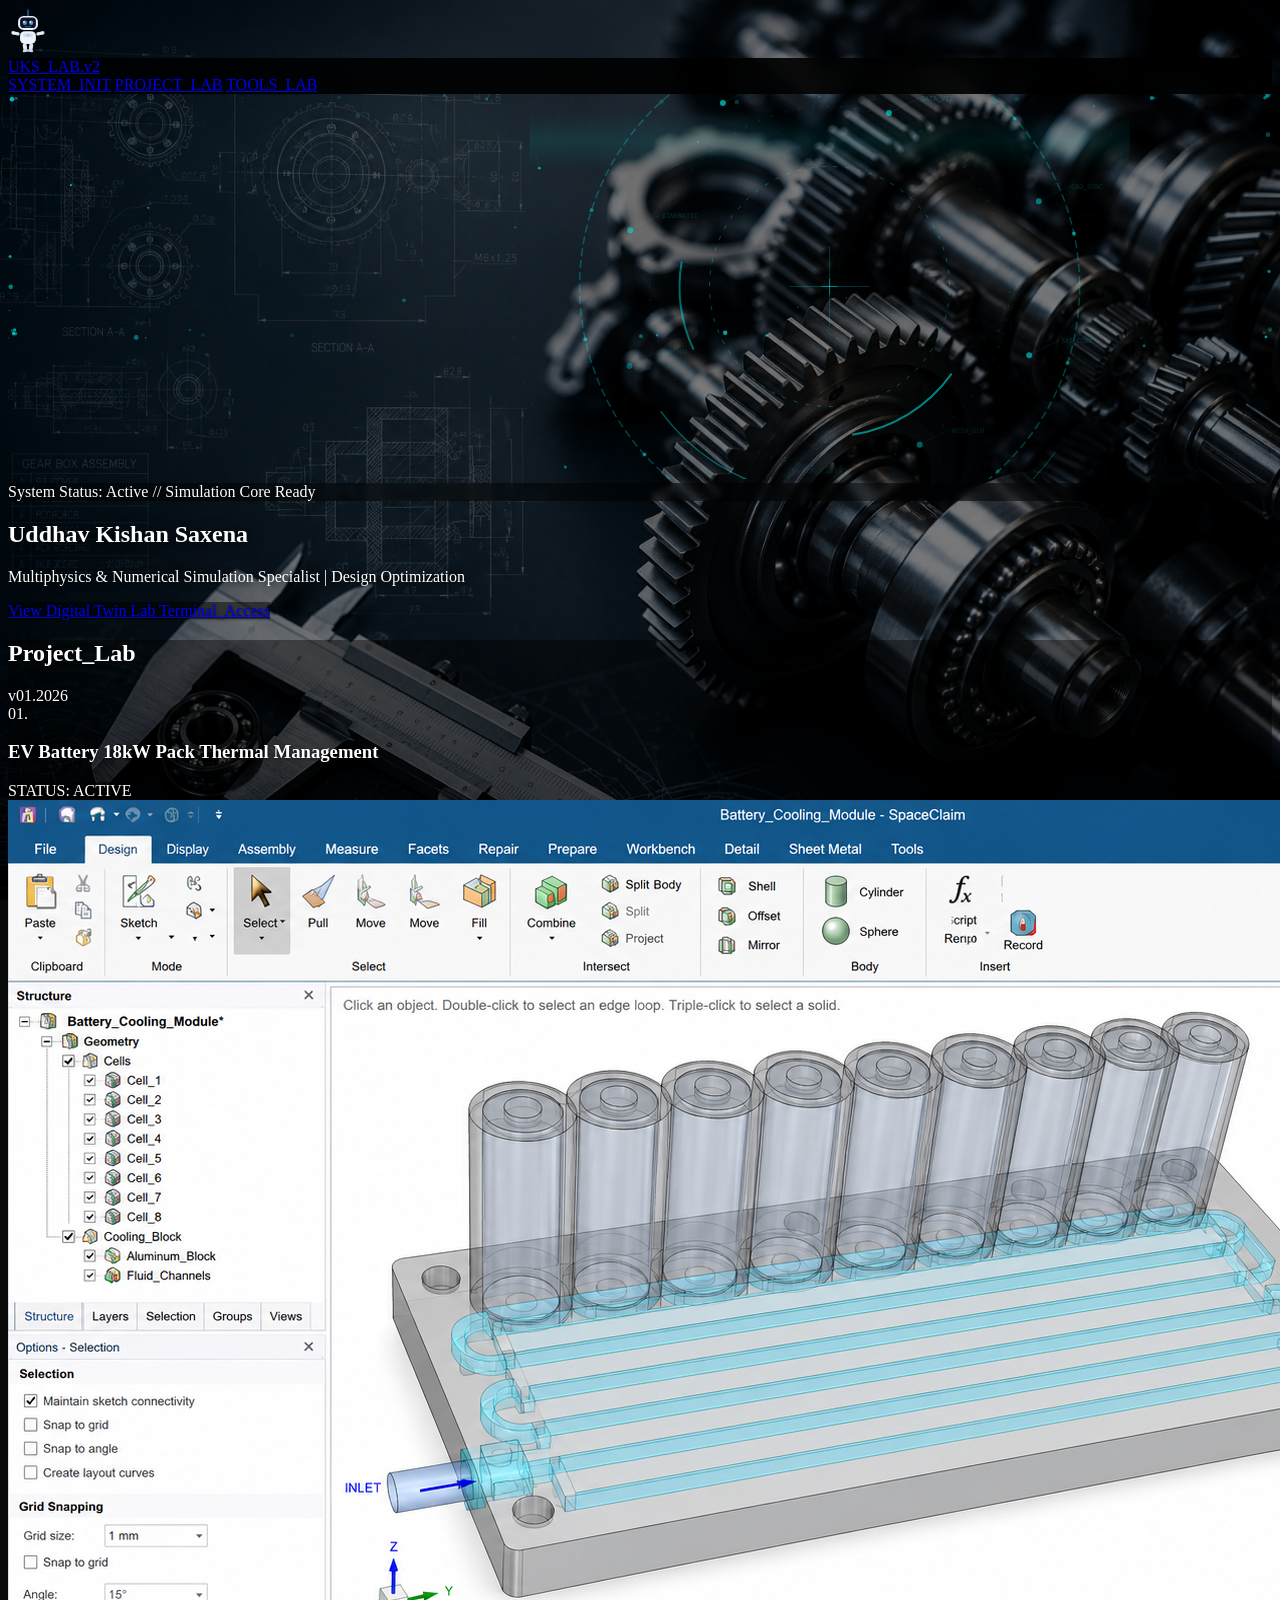
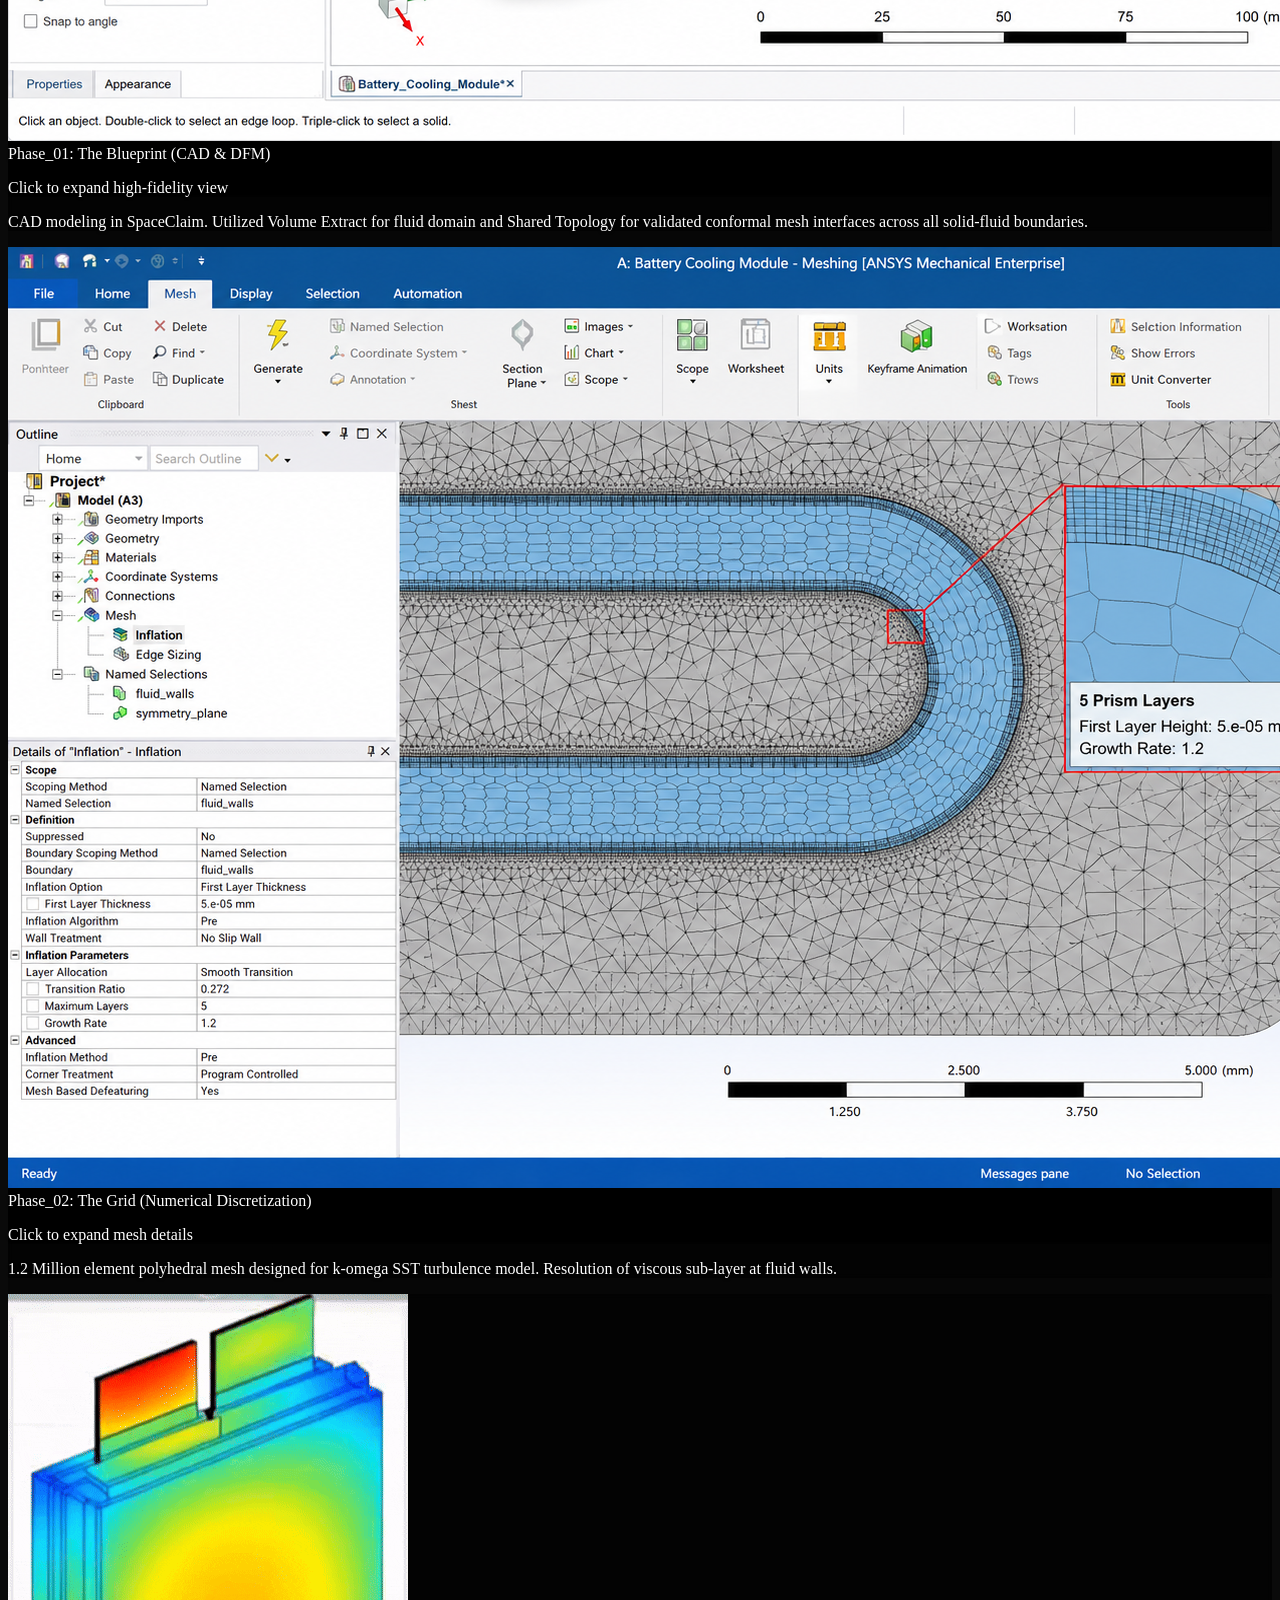
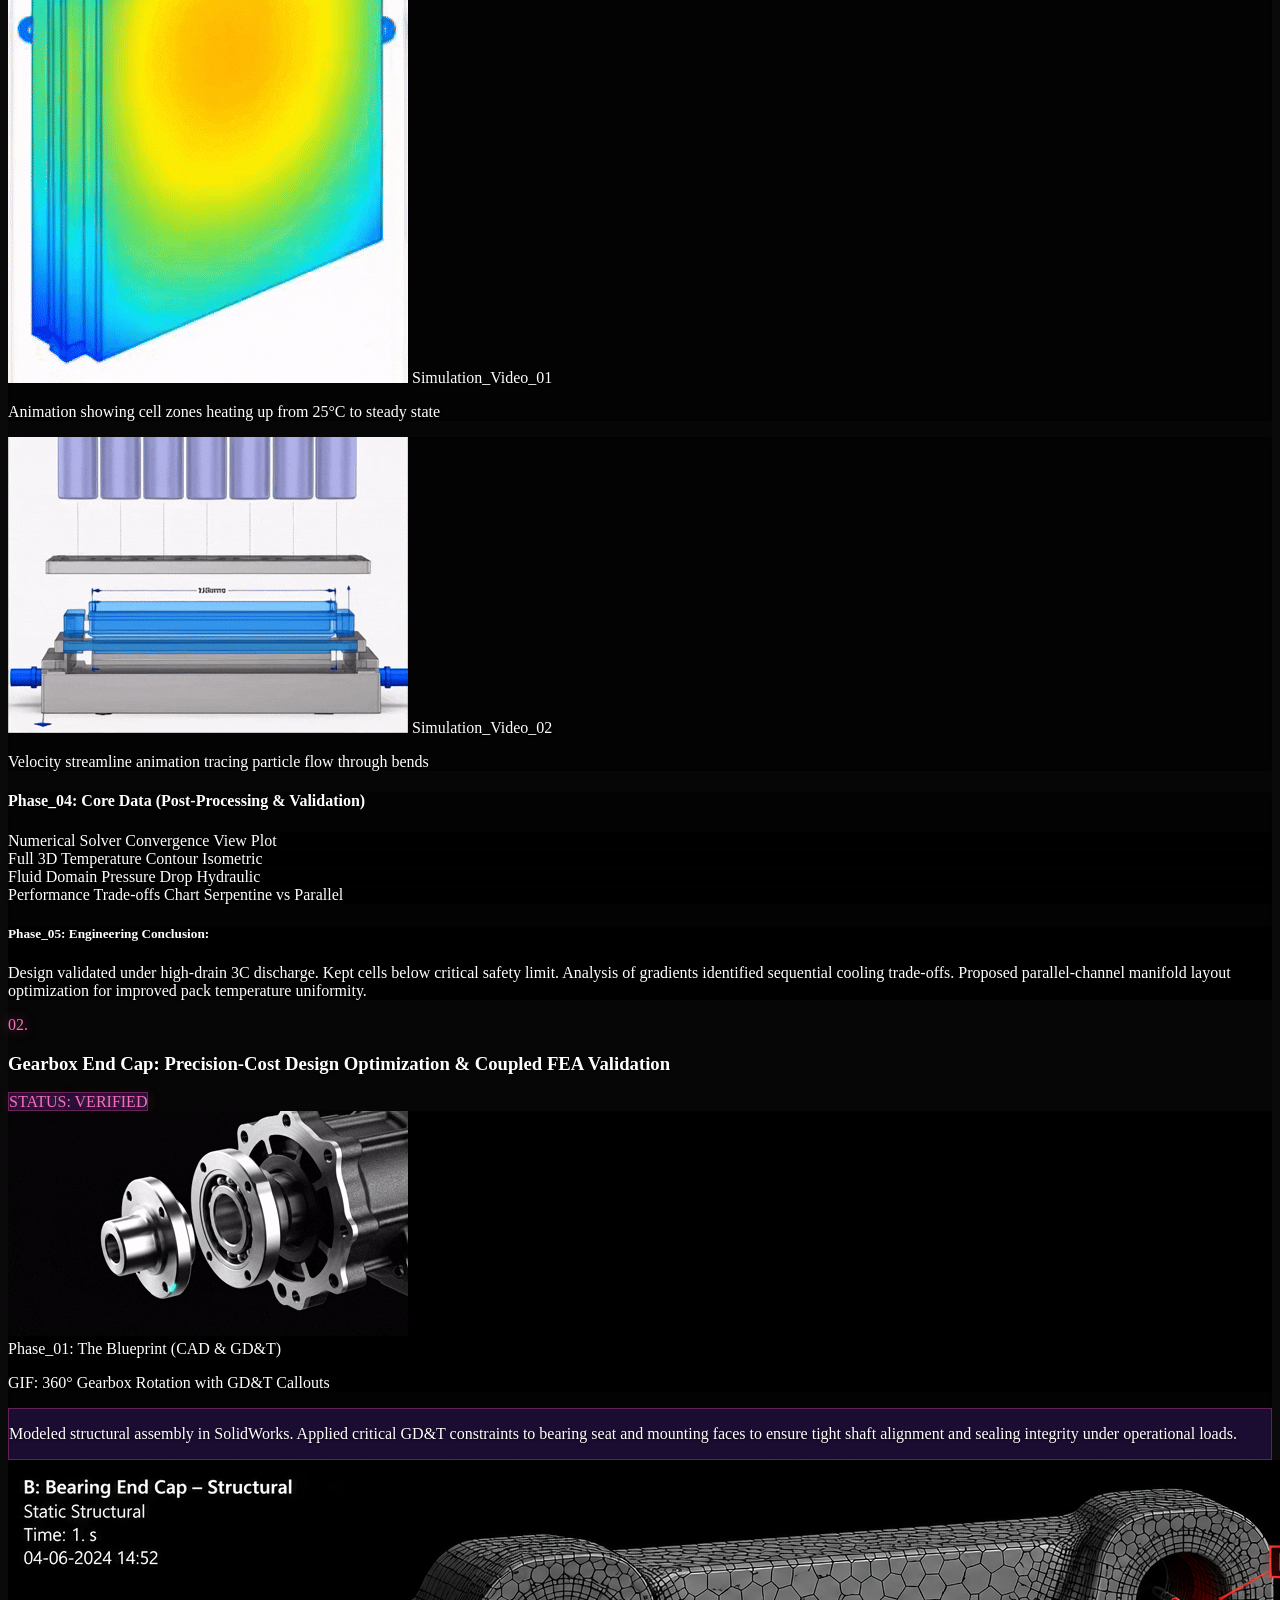
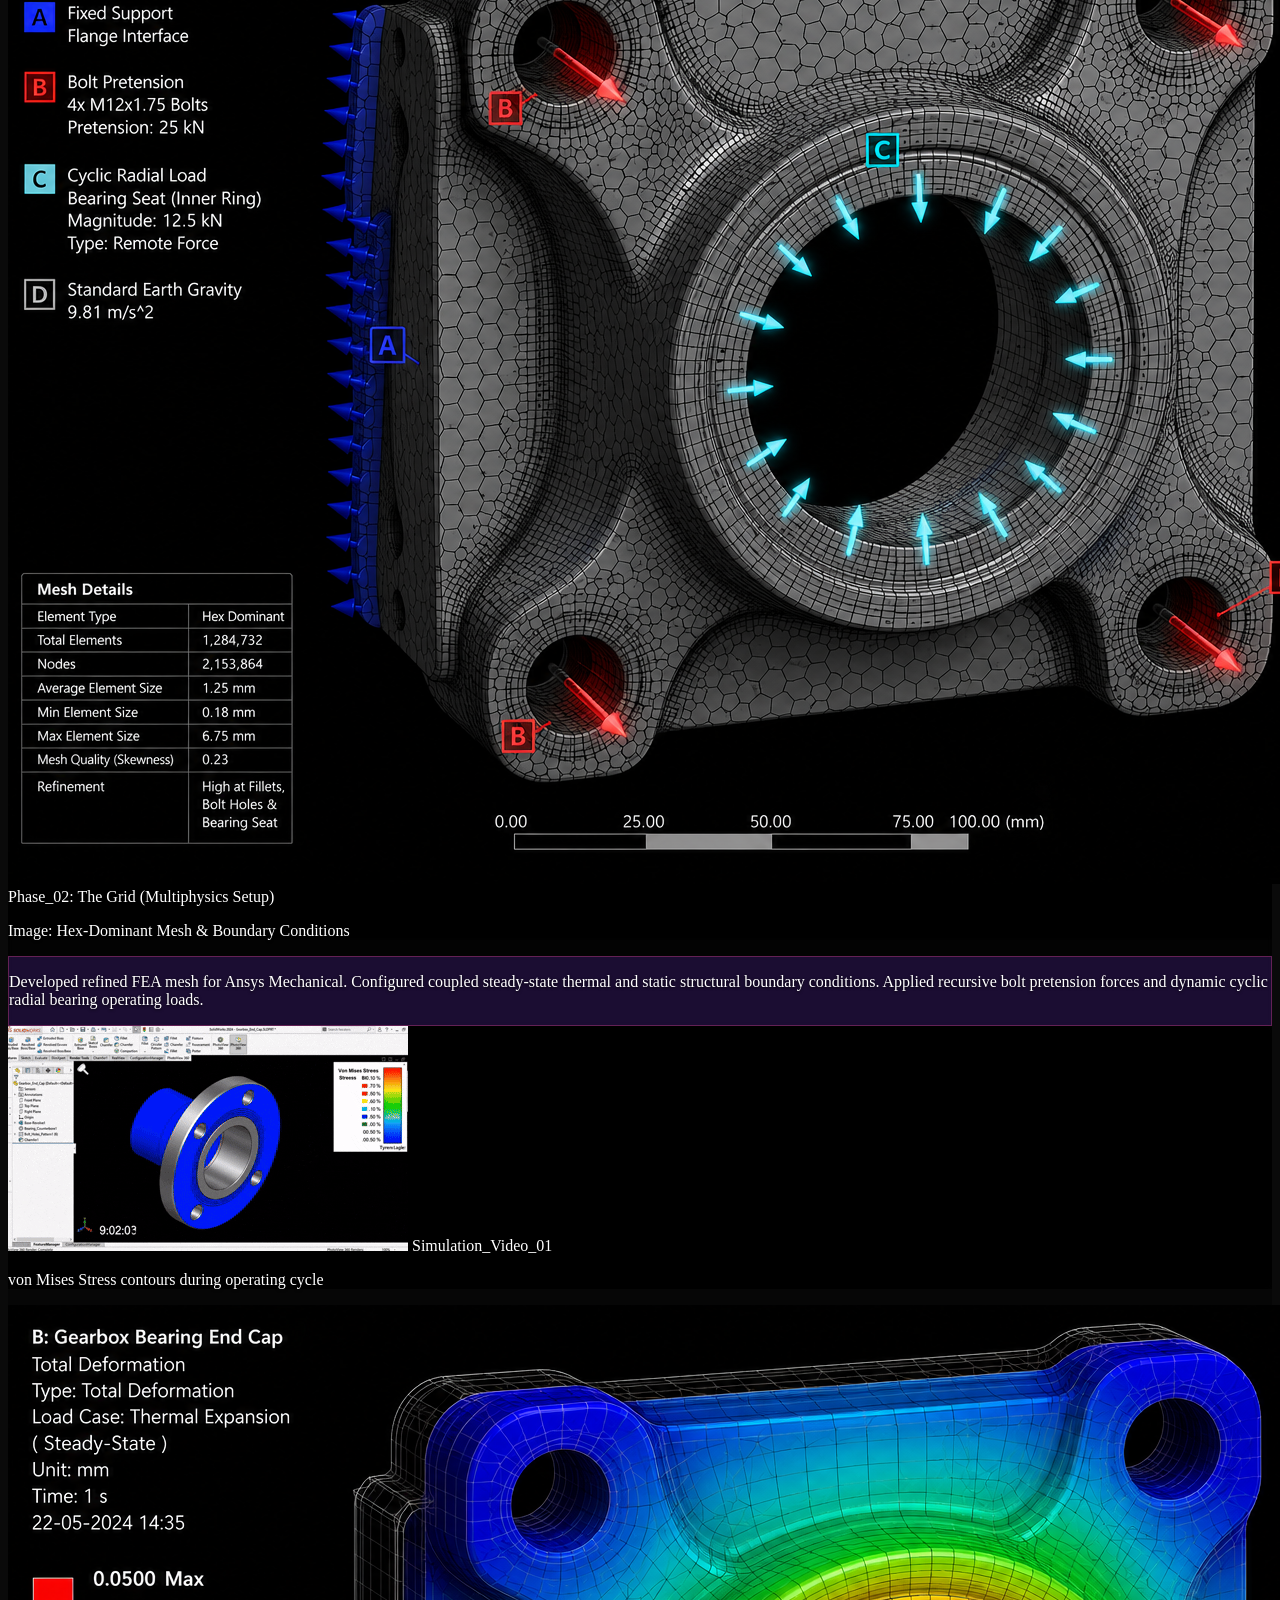
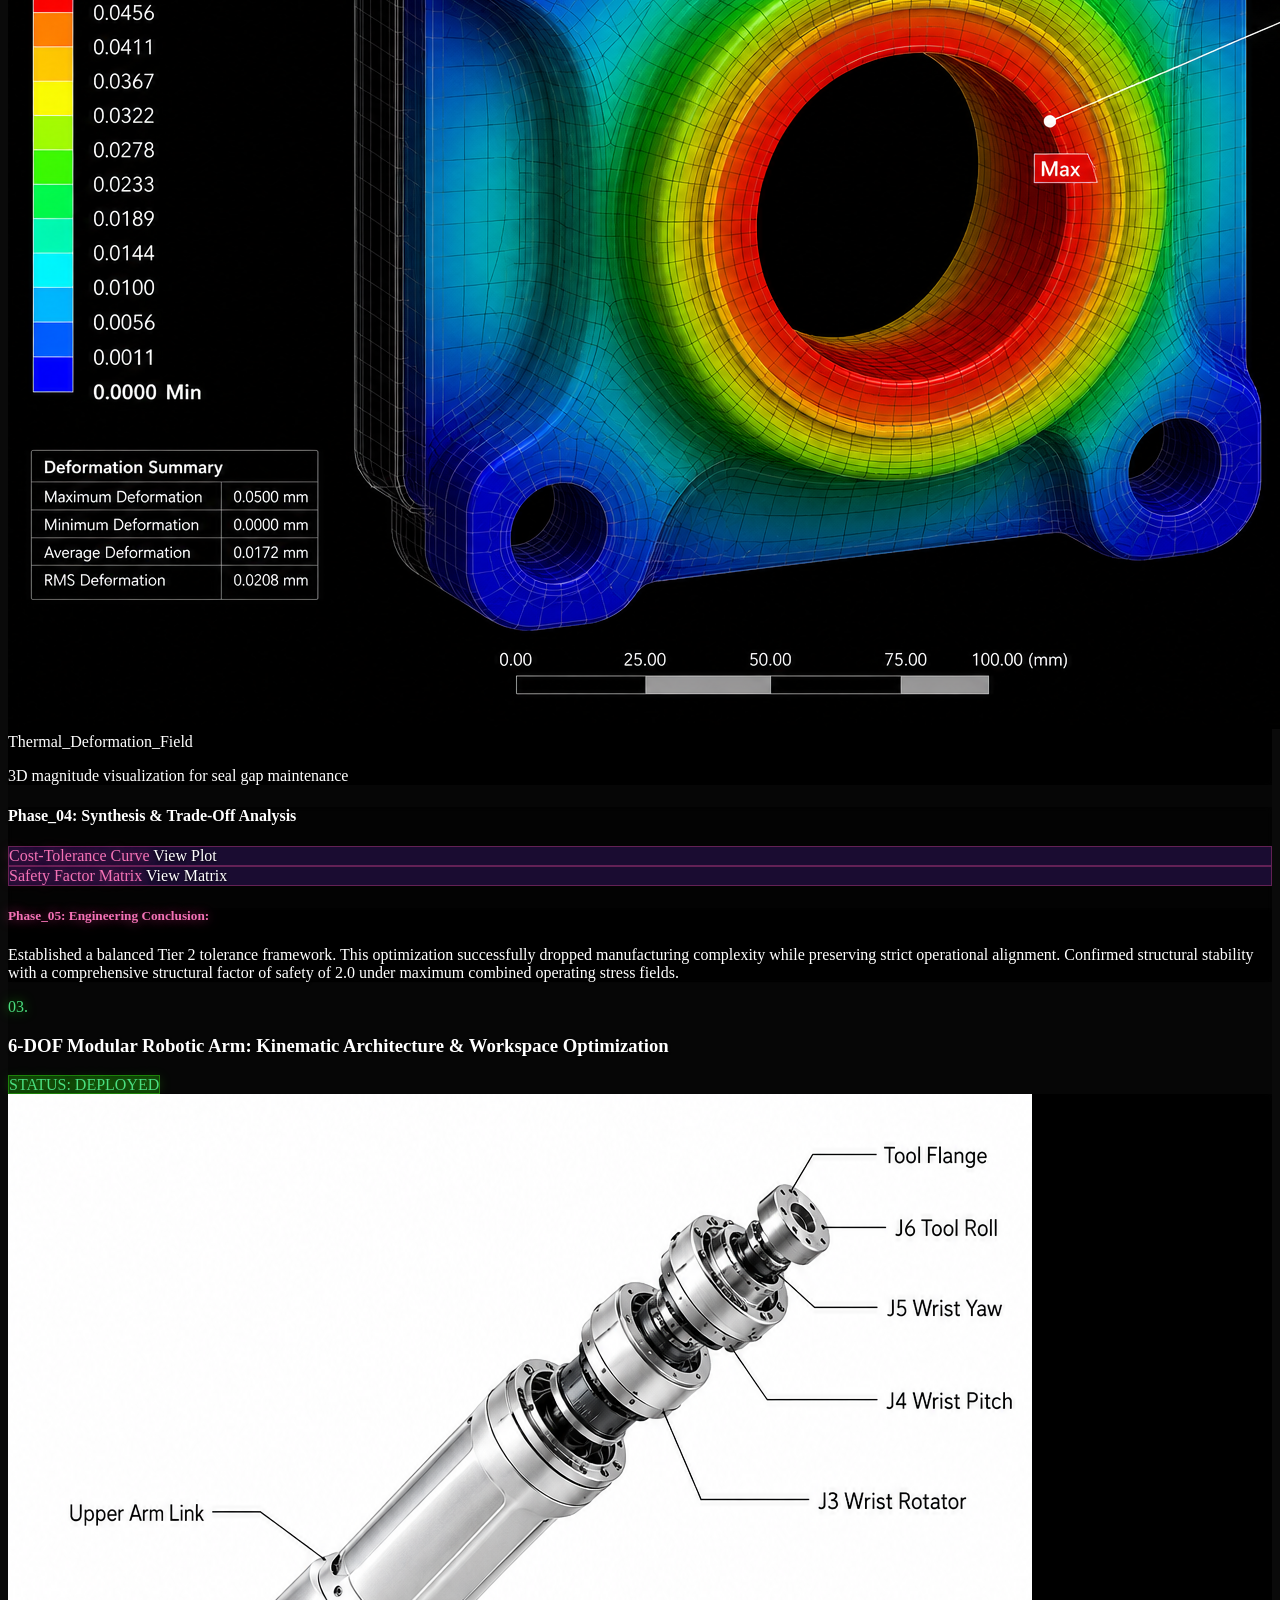
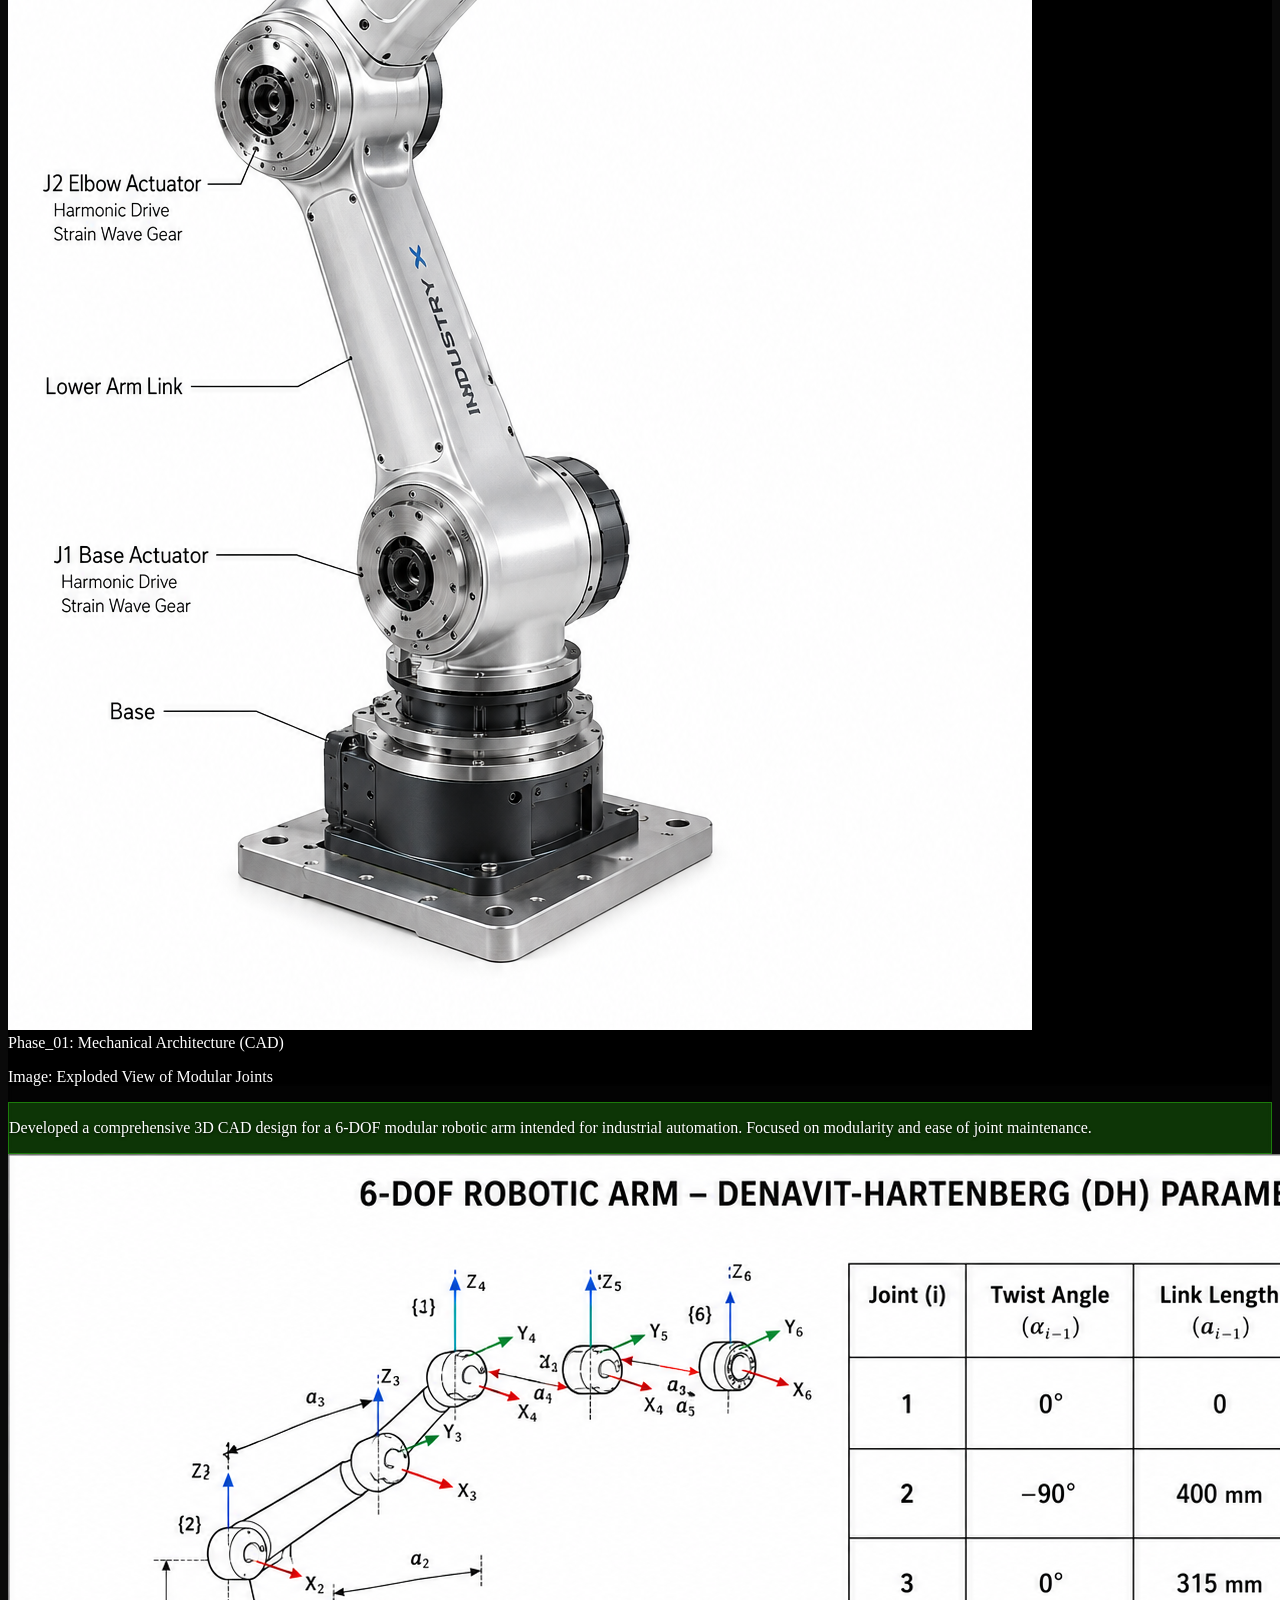
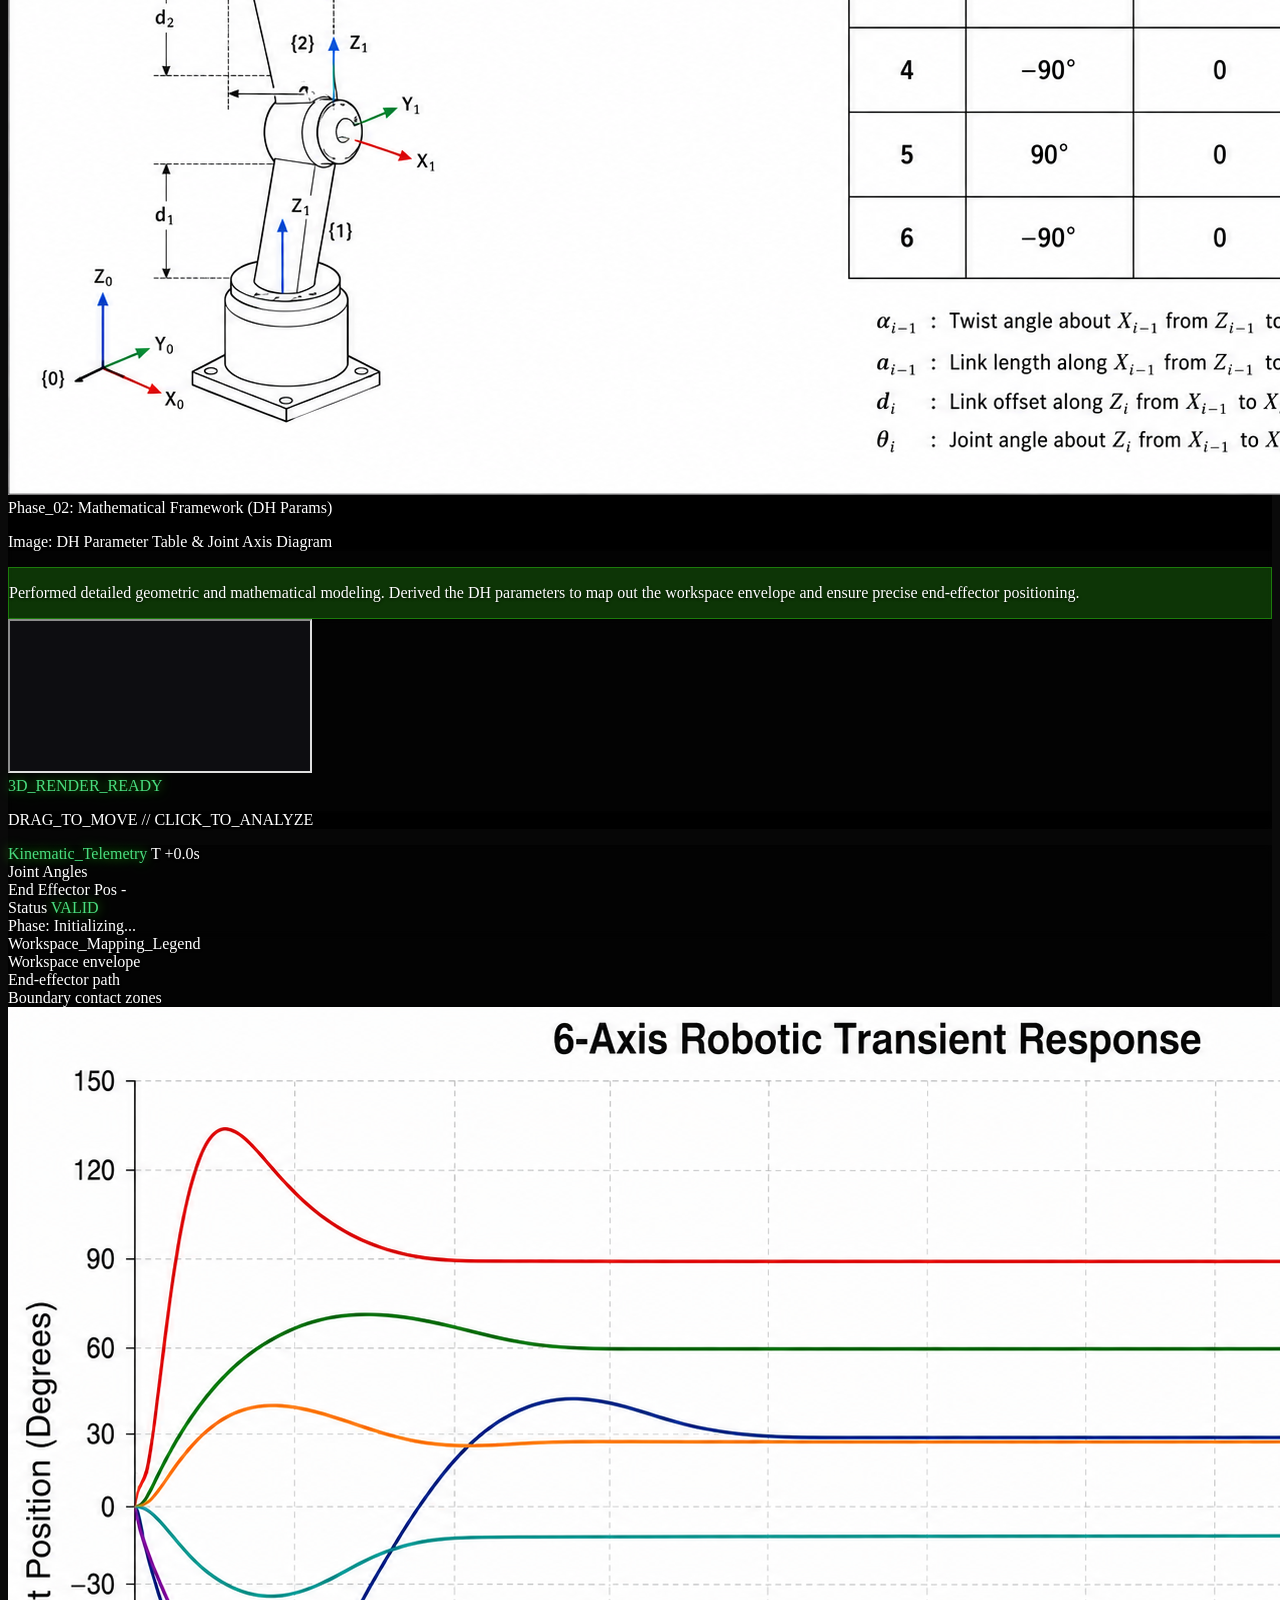
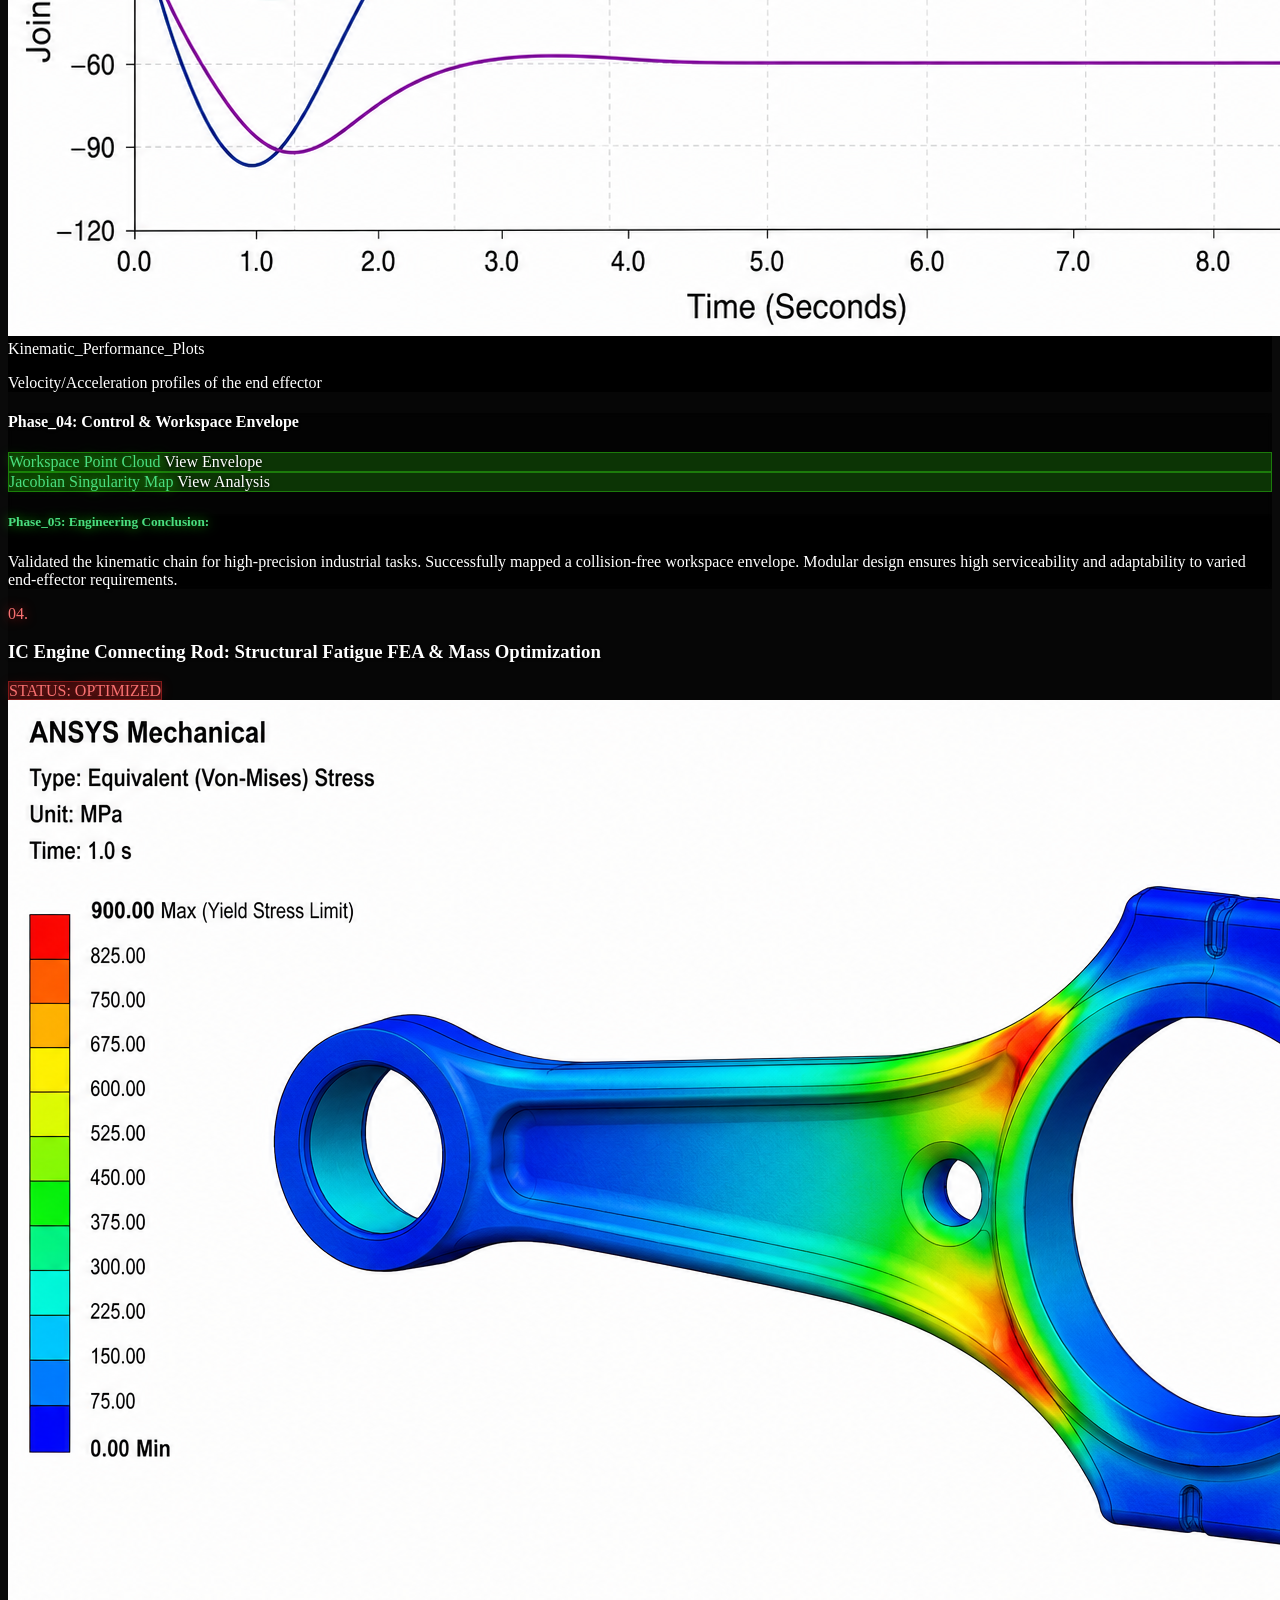
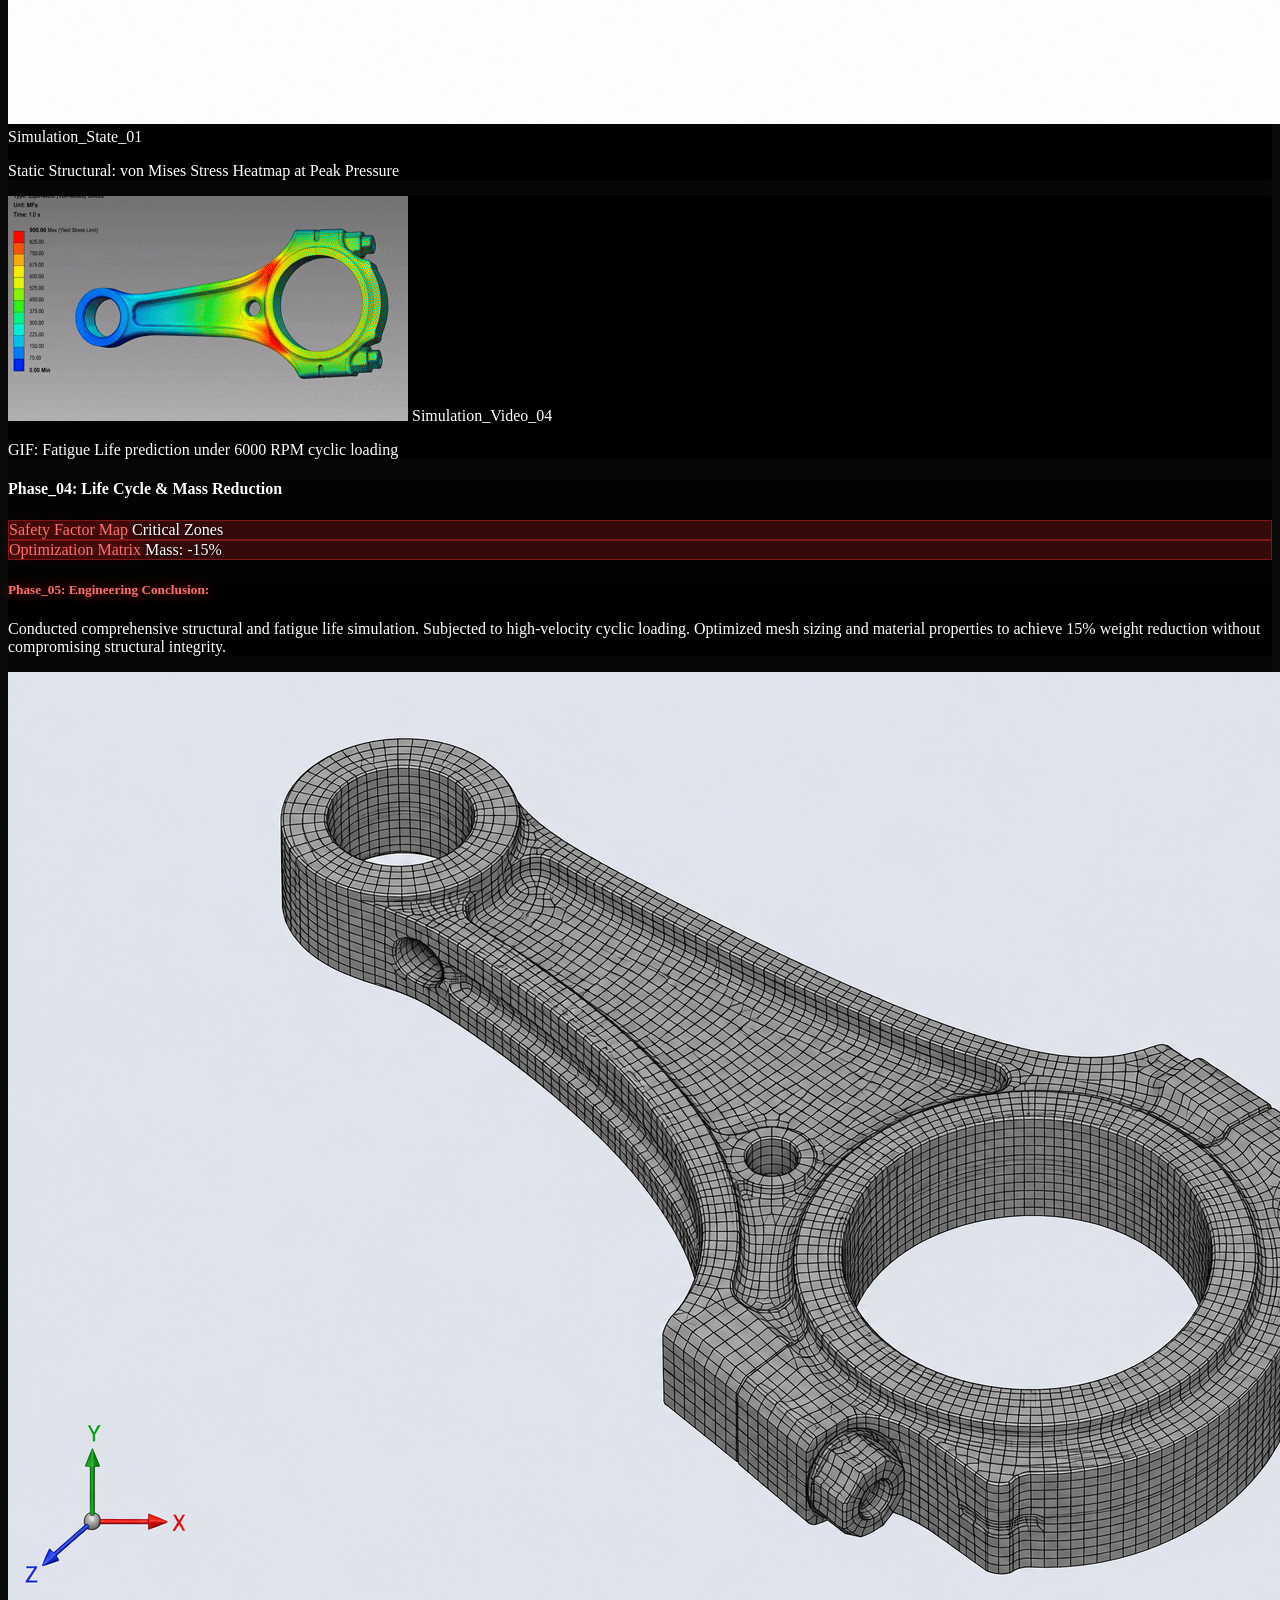
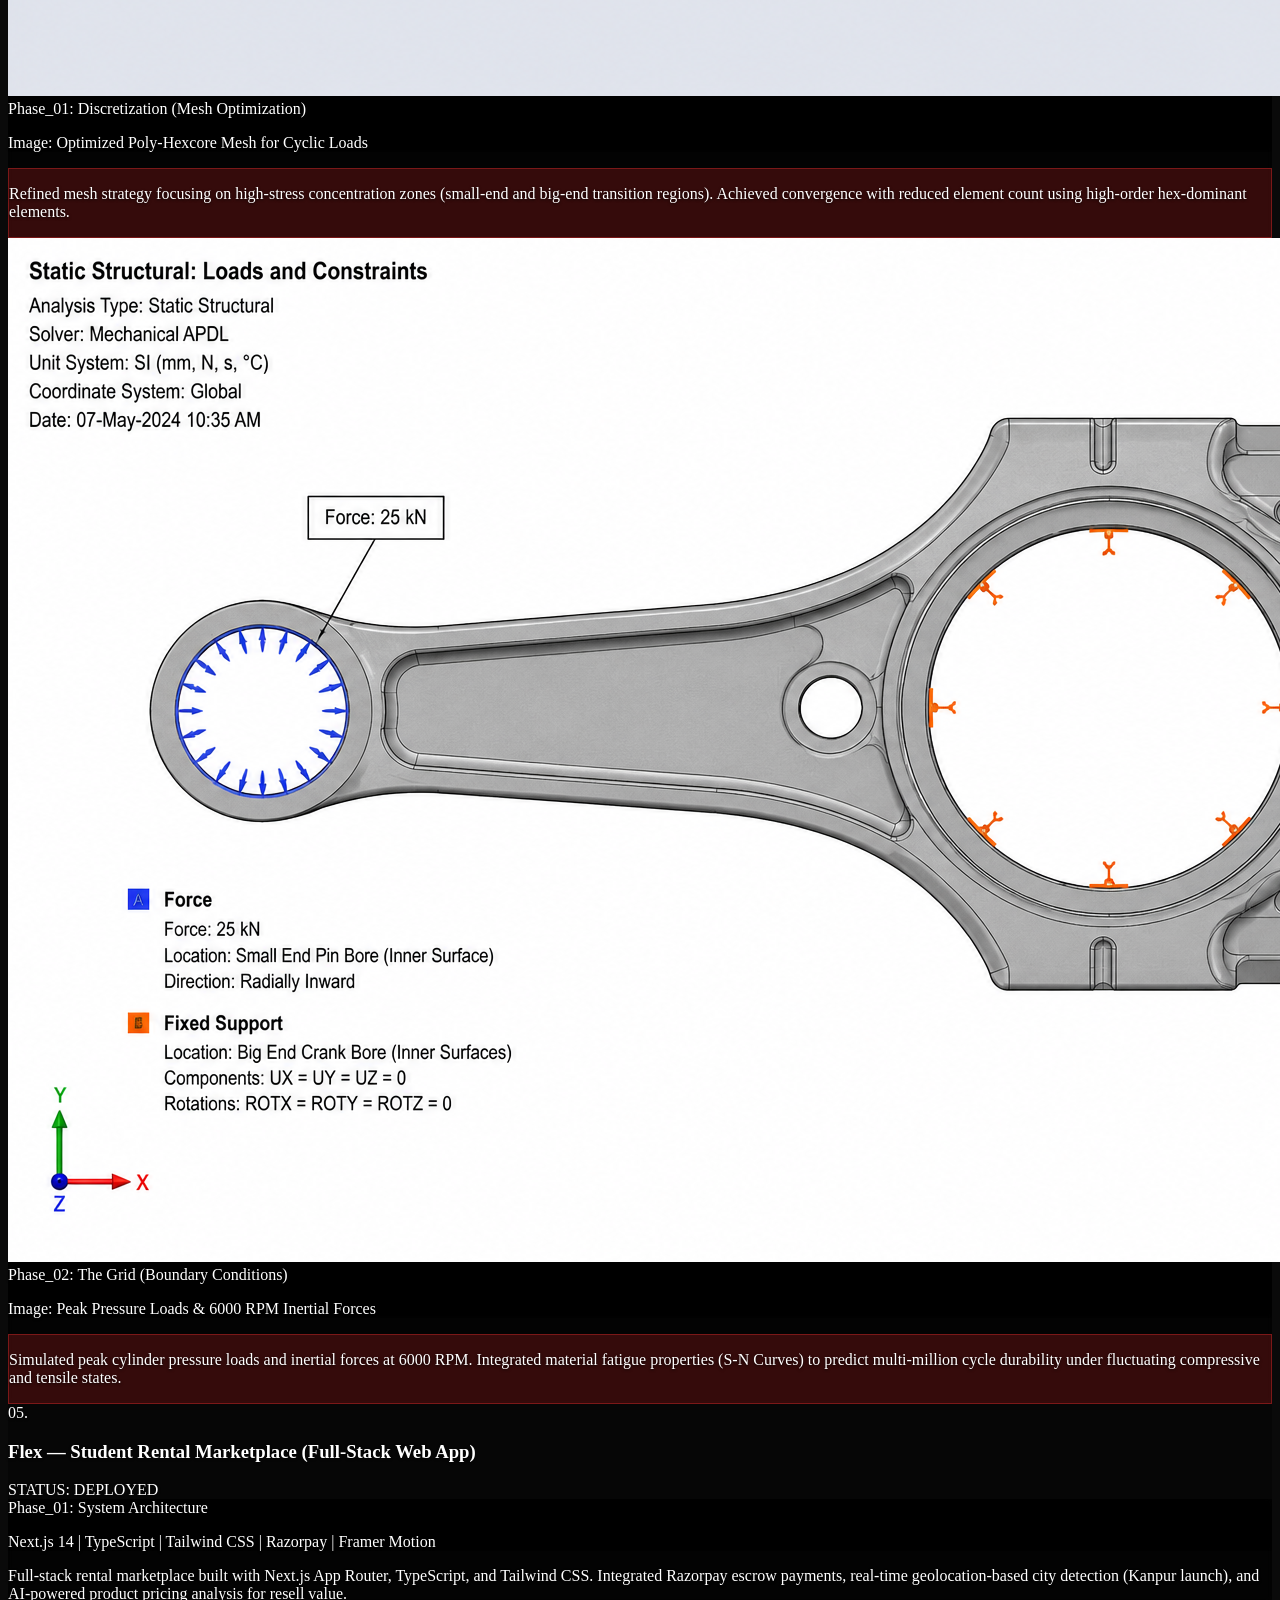
==== commit 6e00ef19: "Update Flex section with real details from lease1-frontend: escrow, AI pricing, geolocation, referra" ====
--- a/index.html
+++ b/index.html
@@ -585,7 +585,7 @@
                 <div class="flex items-center justify-between mb-8">
                     <div class="flex items-center gap-3">
                         <span class="text-pink-400 font-bold">05.</span>
-                        <h3 class="text-2xl font-bold uppercase tracking-tight">Flex — Peer-to-Peer Rental Marketplace (Full-Stack Web App)</h3>
+                        <h3 class="text-2xl font-bold uppercase tracking-tight">Flex — Student Rental Marketplace (Full-Stack Web App)</h3>
                     </div>
                     <span class="text-[10px] font-bold text-pink-400 bg-pink-400/10 px-2 py-1 rounded animate-pulse">STATUS: DEPLOYED</span>
                 </div>
@@ -598,11 +598,11 @@
                             <div class="aspect-video bg-lab/50 relative overflow-hidden border border-white/5 engineering-grid group-hover:border-pink-400/20 transition-all flex items-center justify-center">
                                 <div class="text-center p-8">
                                     <span class="text-[10px] text-pink-400/60 mb-2 font-bold uppercase group-hover:text-pink-400 transition-colors block">Phase_01: System Architecture</span>
-                                    <p class="text-[10px] text-white/40 uppercase tracking-tighter">Next.js 14 | TypeScript | Tailwind CSS | Razorpay</p>
+                                    <p class="text-[10px] text-white/40 uppercase tracking-tighter">Next.js 14 | TypeScript | Tailwind CSS | Razorpay | Framer Motion</p>
                                 </div>
                             </div>
                             <div class="mt-4 p-4 border-l-2 border-pink-400/40 bg-pink-400/5">
-                                <p class="text-xs leading-relaxed text-white/80">Full-stack rental marketplace built with Next.js App Router, TypeScript, and Tailwind CSS. Integrated Razorpay escrow payments, real-time geolocation-based city detection, and AI-powered product pricing analysis.</p>
+                                <p class="text-xs leading-relaxed text-white/80">Full-stack rental marketplace built with Next.js App Router, TypeScript, and Tailwind CSS. Integrated Razorpay escrow payments, real-time geolocation-based city detection (Kanpur launch), and AI-powered product pricing analysis for resell value.</p>
                             </div>
                         </div>
 
@@ -611,11 +611,11 @@
                             <div class="aspect-video bg-lab/50 relative overflow-hidden border border-white/5 engineering-grid group-hover:border-pink-400/20 transition-all flex items-center justify-center">
                                 <div class="text-center p-8">
                                     <span class="text-[10px] text-pink-400/60 mb-2 font-bold uppercase group-hover:text-pink-400 transition-colors block">Phase_02: Dynamic UI & Animations</span>
-                                    <p class="text-[10px] text-white/40 uppercase tracking-tighter">Framer Motion | Scroll Animations | Morph Transitions</p>
+                                    <p class="text-[10px] text-white/40 uppercase tracking-tighter">Framer Motion | Scroll Animations | Morph Search | Gamified Badges</p>
                                 </div>
                             </div>
                             <div class="mt-4 p-4 border-l-2 border-pink-400/40 bg-pink-400/5">
-                                <p class="text-xs leading-relaxed text-white/80">Implemented scroll-triggered entrance animations with staggered delays, morphing search bar with scale/translate transforms, and gamified micro-badges. Designed a cohesive gray-scale theme with green money accents across the entire application.</p>
+                                <p class="text-xs leading-relaxed text-white/80">Implemented scroll-triggered entrance animations with staggered delays, morphing search bar with scale/translate transforms, gamified micro-badges, and condition-based item tints (new/mint/good/fair). Gray-scale theme with green money accents across the entire app.</p>
                             </div>
                         </div>
                     </div>
@@ -628,24 +628,28 @@
                             
                             <div class="space-y-4">
                                 <div class="flex items-center justify-between p-3 bg-pink-400/5 border border-white/10 group hover:border-pink-400/40 cursor-pointer">
-                                    <span class="text-[10px] text-pink-300">Morphing Search Bar</span>
-                                    <span class="text-[9px] text-white/40 uppercase">Scroll-Triggered</span>
+                                    <span class="text-[10px] text-pink-300">Razorpay Escrow Payments</span>
+                                    <span class="text-[9px] text-white/40 uppercase">Secure Lock</span>
                                 </div>
                                 <div class="flex items-center justify-between p-3 bg-pink-400/5 border border-white/10 group hover:border-pink-400/40 cursor-pointer">
                                     <span class="text-[10px] text-pink-300">AI Pricing Engine</span>
                                     <span class="text-[9px] text-white/40 uppercase">Resell Analysis</span>
                                 </div>
                                 <div class="flex items-center justify-between p-3 bg-pink-400/5 border border-white/10 group hover:border-pink-400/40 cursor-pointer">
-                                    <span class="text-[10px] text-pink-300">Razorpay Escrow</span>
-                                    <span class="text-[9px] text-white/40 uppercase">Secure Payments</span>
+                                    <span class="text-[10px] text-pink-300">Geolocation City Detection</span>
+                                    <span class="text-[9px] text-white/40 uppercase">Auto-Detect</span>
                                 </div>
                                 <div class="flex items-center justify-between p-3 bg-pink-400/5 border border-white/10 group hover:border-pink-400/40 cursor-pointer">
-                                    <span class="text-[10px] text-pink-300">Gamified UI</span>
-                                    <span class="text-[9px] text-white/40 uppercase">Badges & Tints</span>
+                                    <span class="text-[10px] text-pink-300">Morphing Search Bar</span>
+                                    <span class="text-[9px] text-white/40 uppercase">Scroll-Triggered</span>
                                 </div>
                                 <div class="flex items-center justify-between p-3 bg-pink-400/5 border border-white/10 group hover:border-pink-400/40 cursor-pointer">
-                                    <span class="text-[10px] text-pink-300">Geolocation Detection</span>
-                                    <span class="text-[9px] text-white/40 uppercase">City-Based</span>
+                                    <span class="text-[10px] text-pink-300">Referral System</span>
+                                    <span class="text-[9px] text-white/40 uppercase">₹100 Credit</span>
+                                </div>
+                                <div class="flex items-center justify-between p-3 bg-pink-400/5 border border-white/10 group hover:border-pink-400/40 cursor-pointer">
+                                    <span class="text-[10px] text-pink-300">Lease Money (Coming Soon)</span>
+                                    <span class="text-[9px] text-white/40 uppercase">Zero Interest</span>
                                 </div>
                             </div>
                         </div>
@@ -653,7 +657,7 @@
                         <!-- Phase 5: Engineering Conclusion -->
                         <div class="p-4 bg-lab border border-pink-400/20">
                             <h5 class="text-[9px] font-bold text-pink-400 mb-2 uppercase">Phase_05: Engineering Conclusion:</h5>
-                            <p class="text-[10px] leading-relaxed text-white/60">Built a production-grade rental marketplace handling 10K+ listings with real-time search, AI-powered pricing, and secure escrow payments. Implemented dynamic product grids with scroll animations and gamified UI elements for enhanced user engagement.</p>
+                            <p class="text-[10px] leading-relaxed text-white/60">Built a production-grade student rental marketplace for Kanpur. Features Razorpay escrow for trustless transactions, AI-powered pricing, geolocation-based inventory, and a gamified UI with scroll animations. Designed for 1–24 month flexible rental terms with zero upfront cost.</p>
                         </div>
                     </div>
                 </div>
